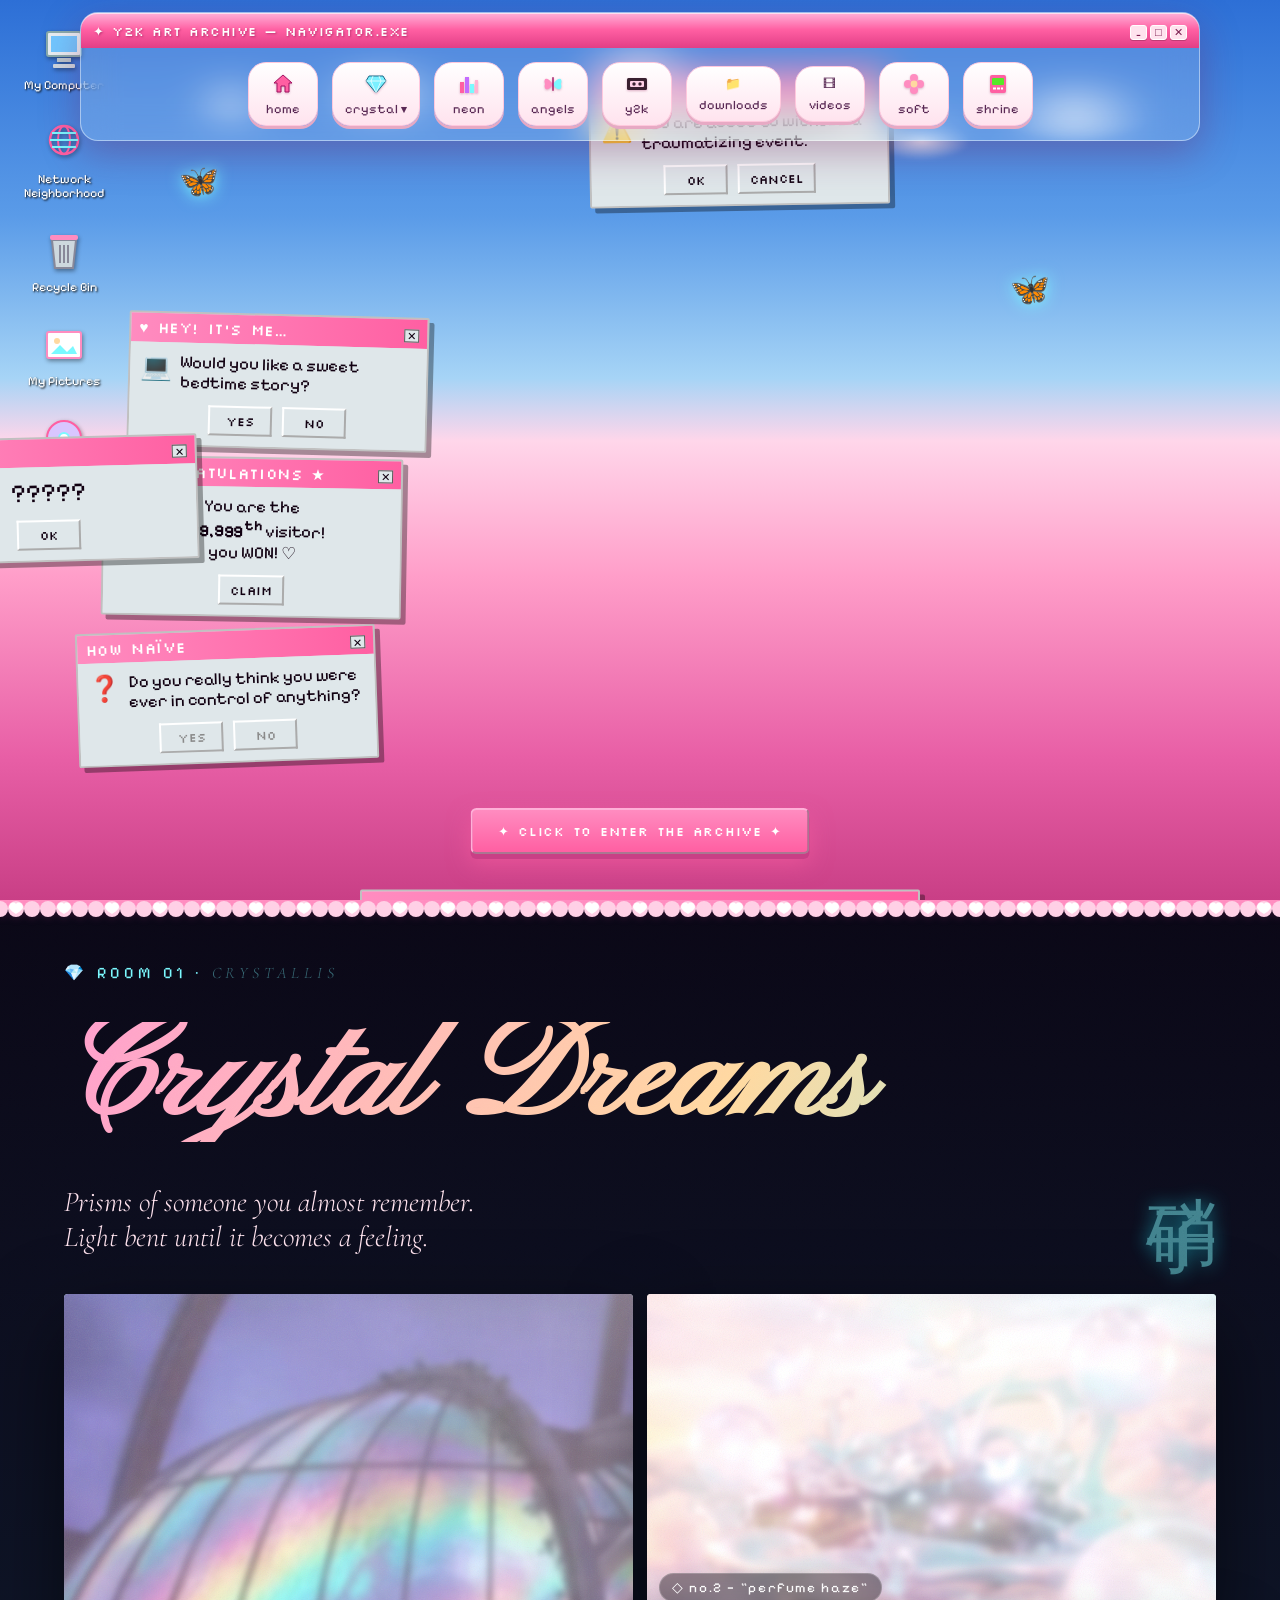
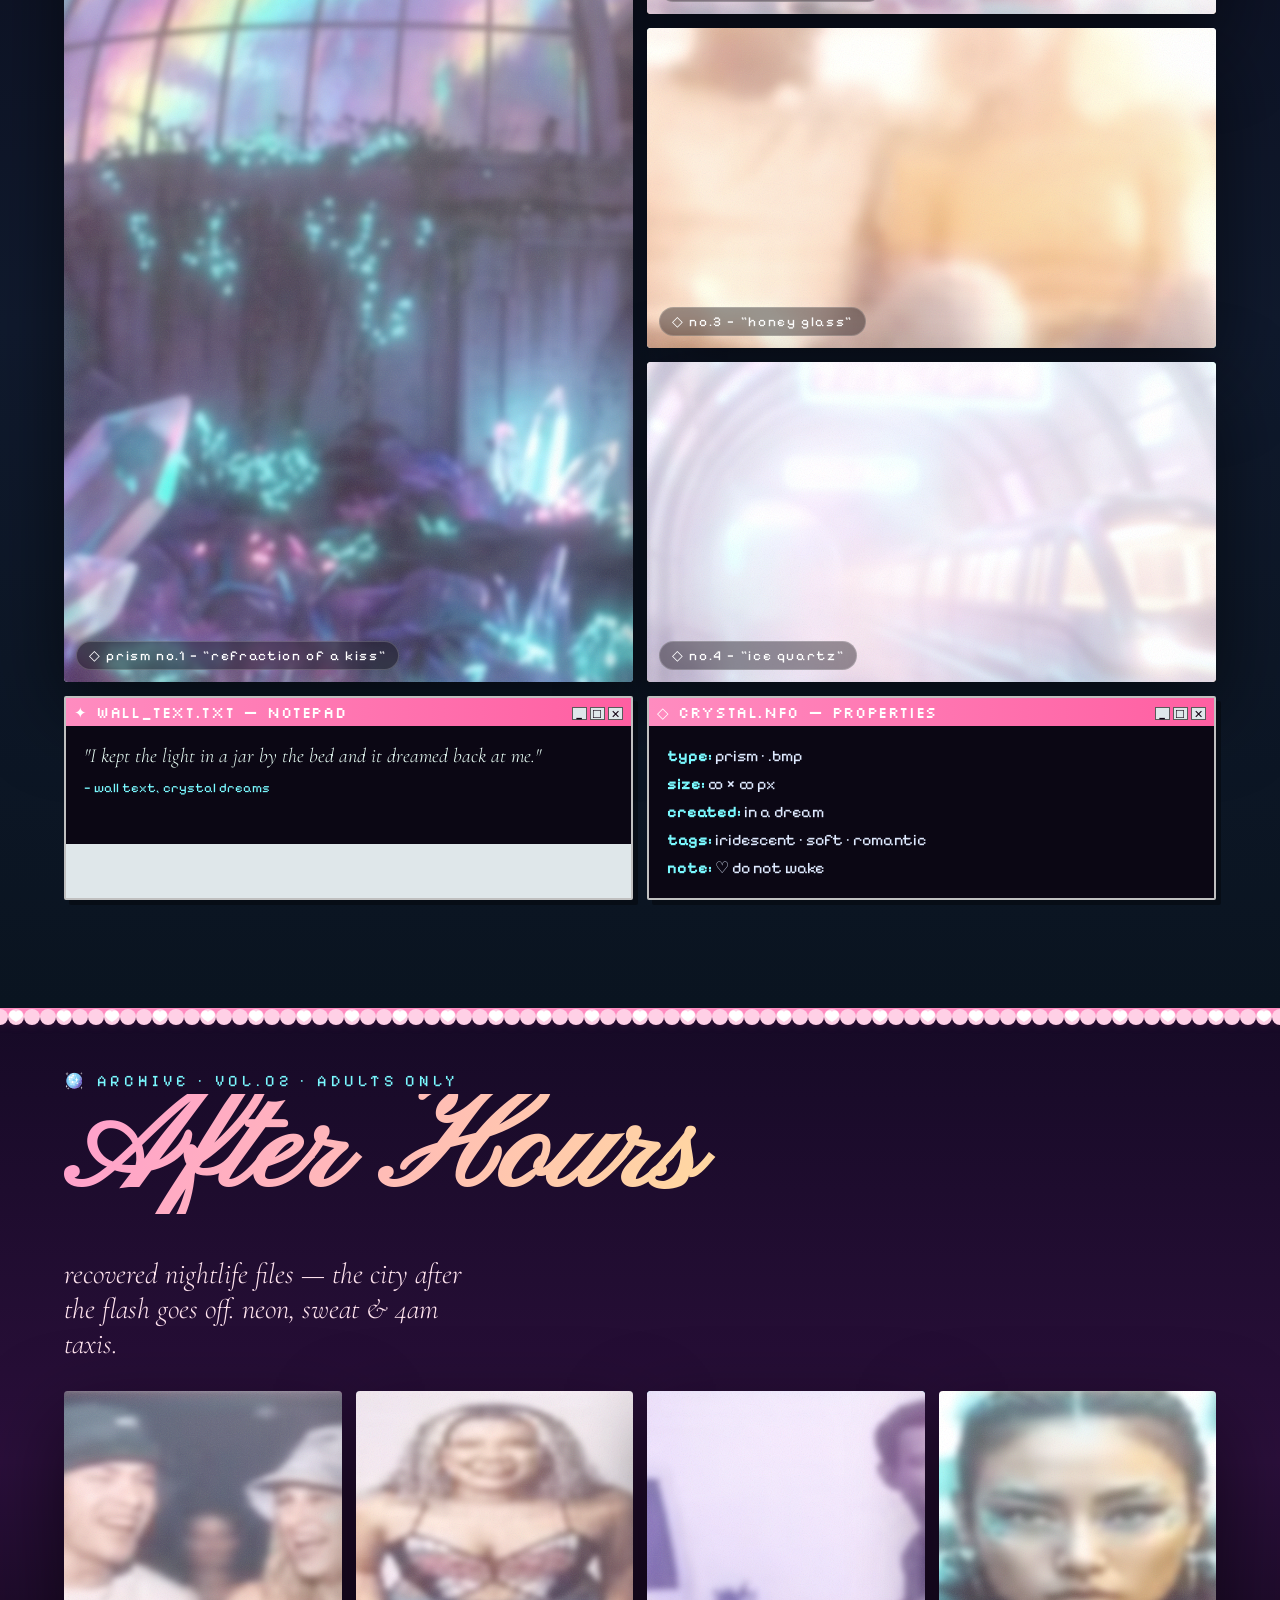
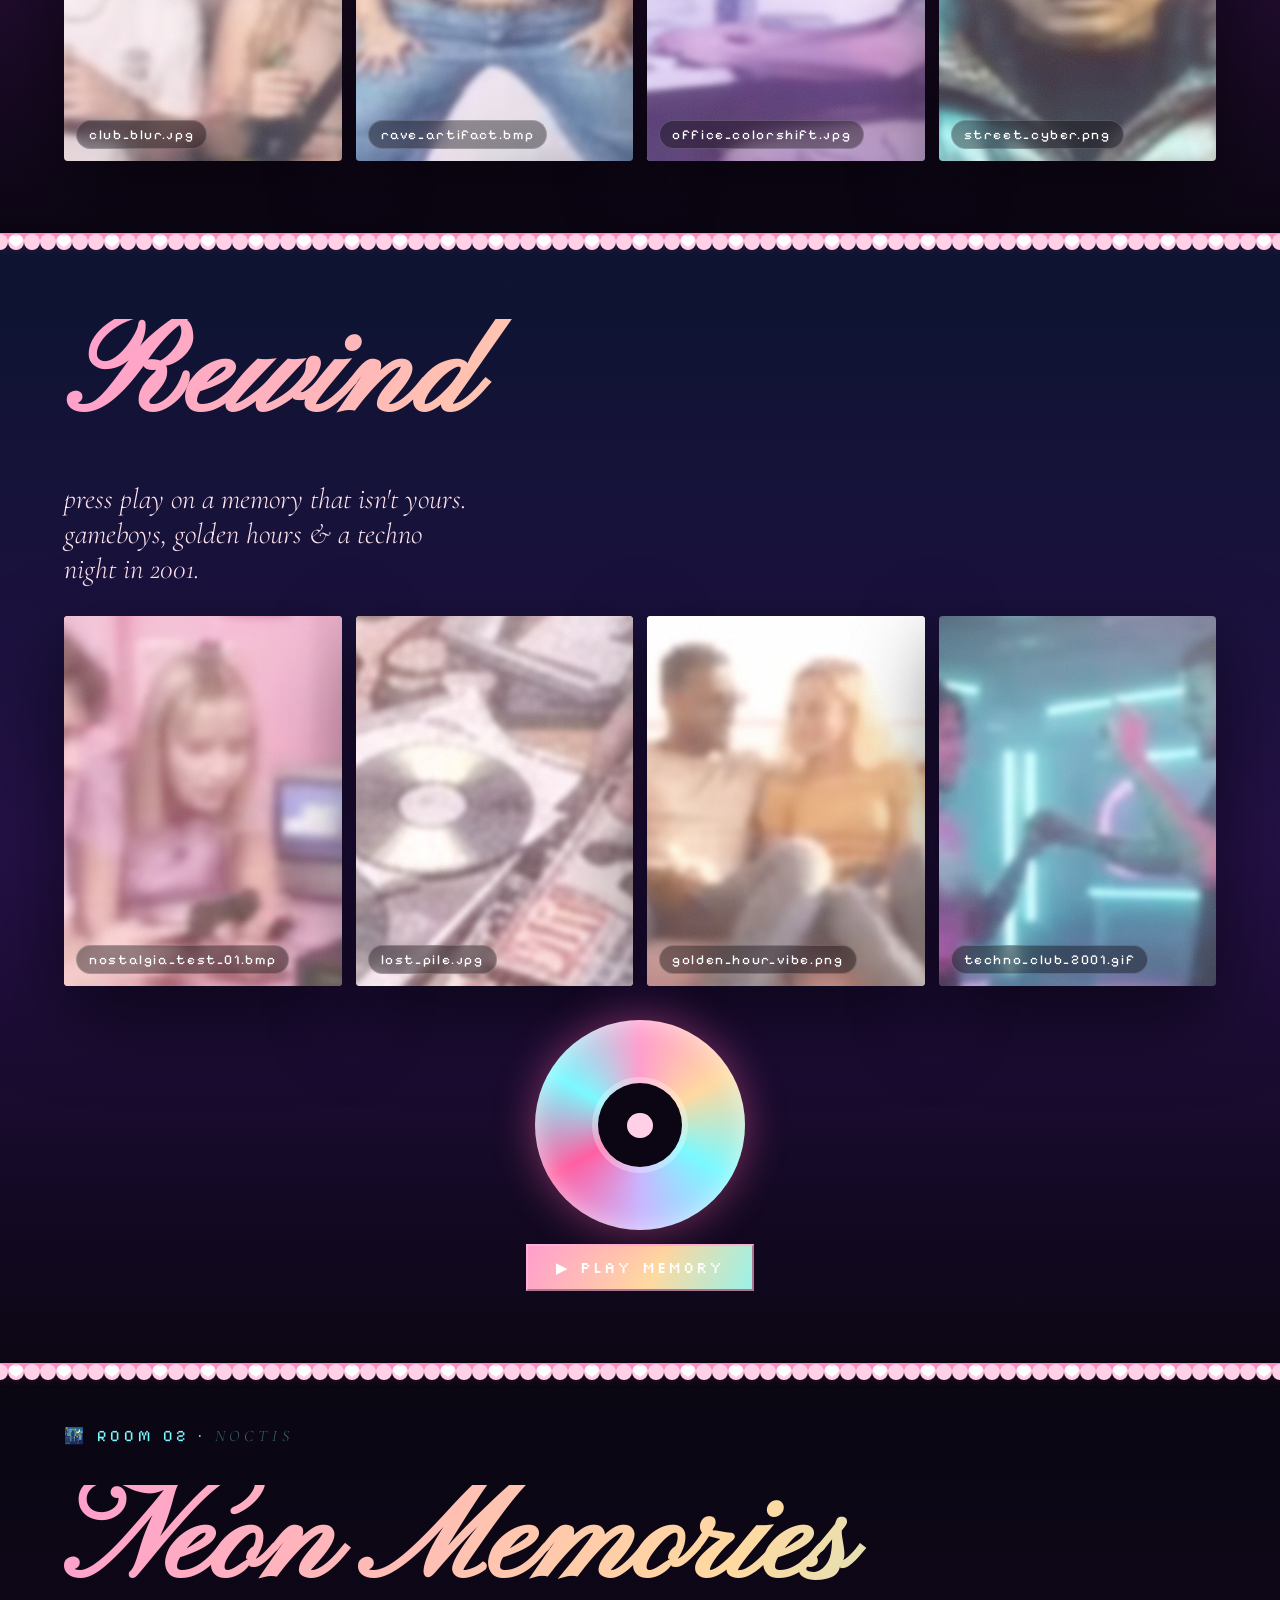
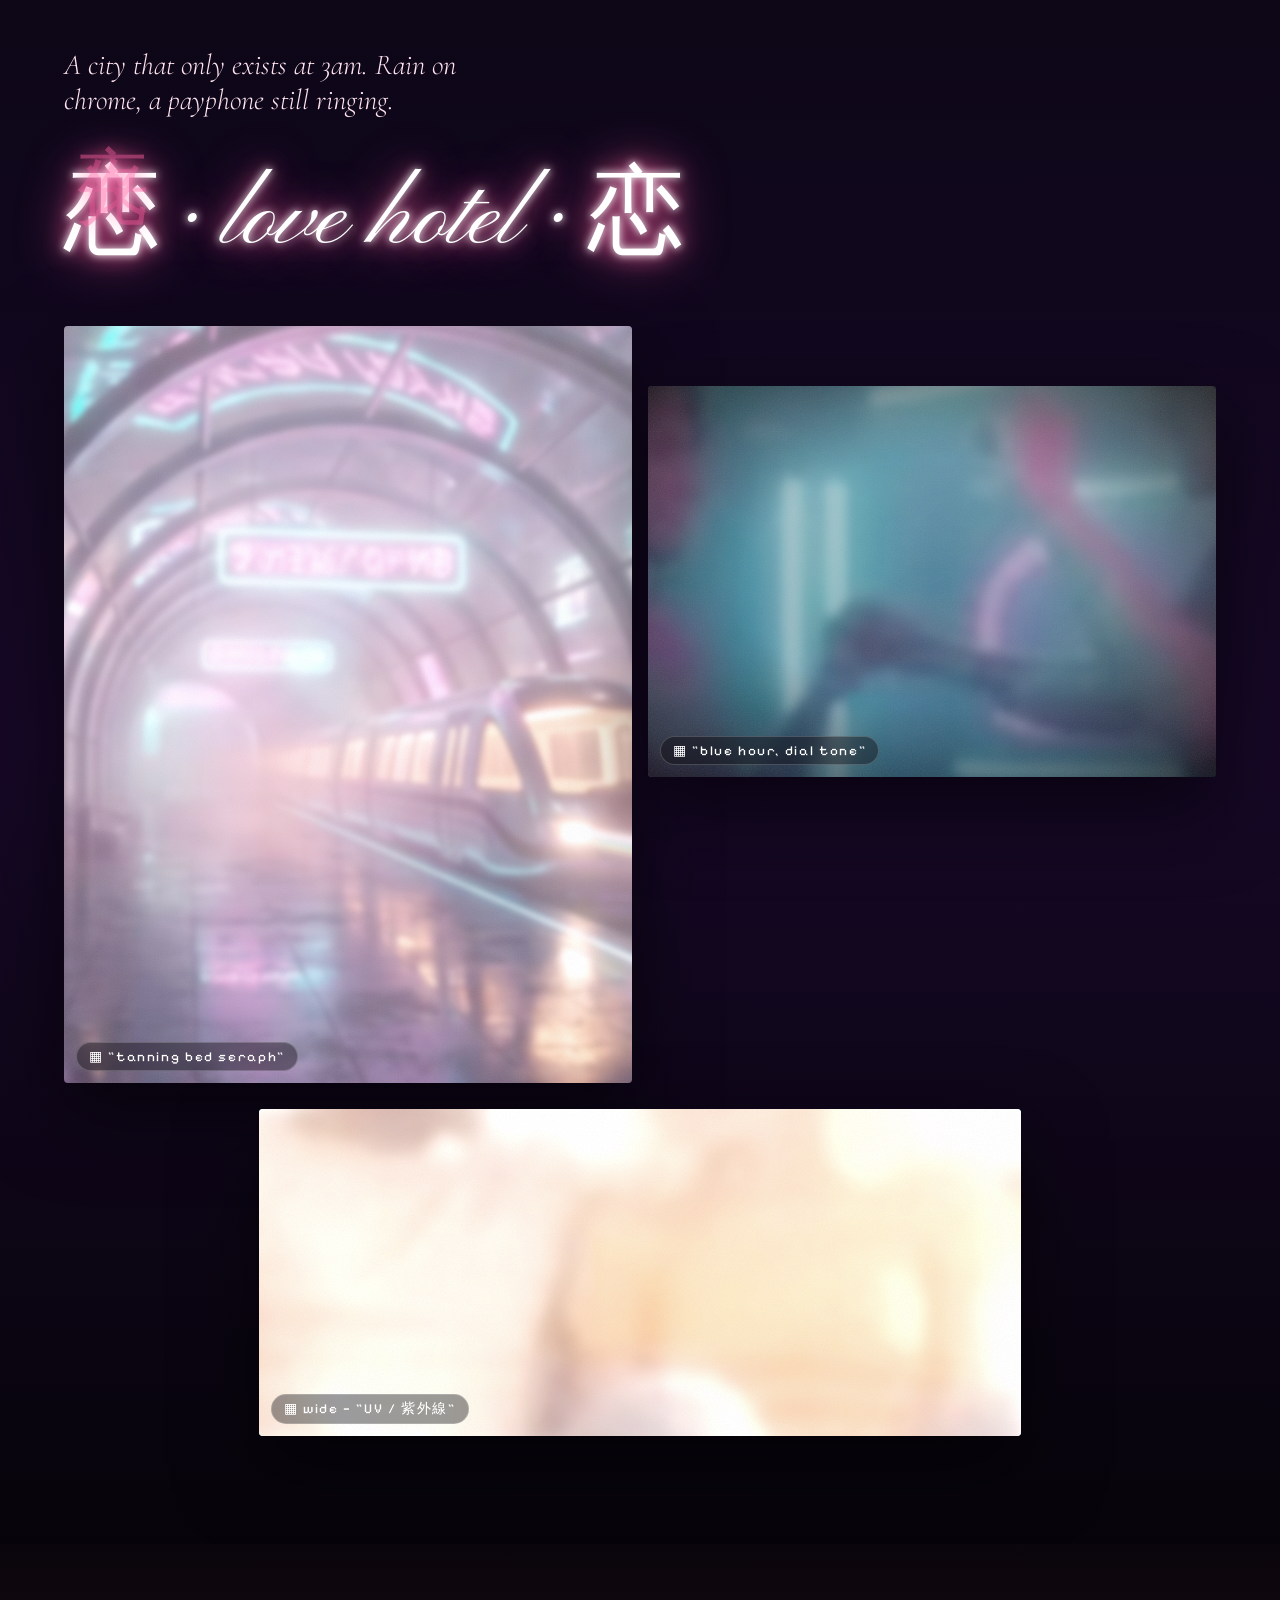
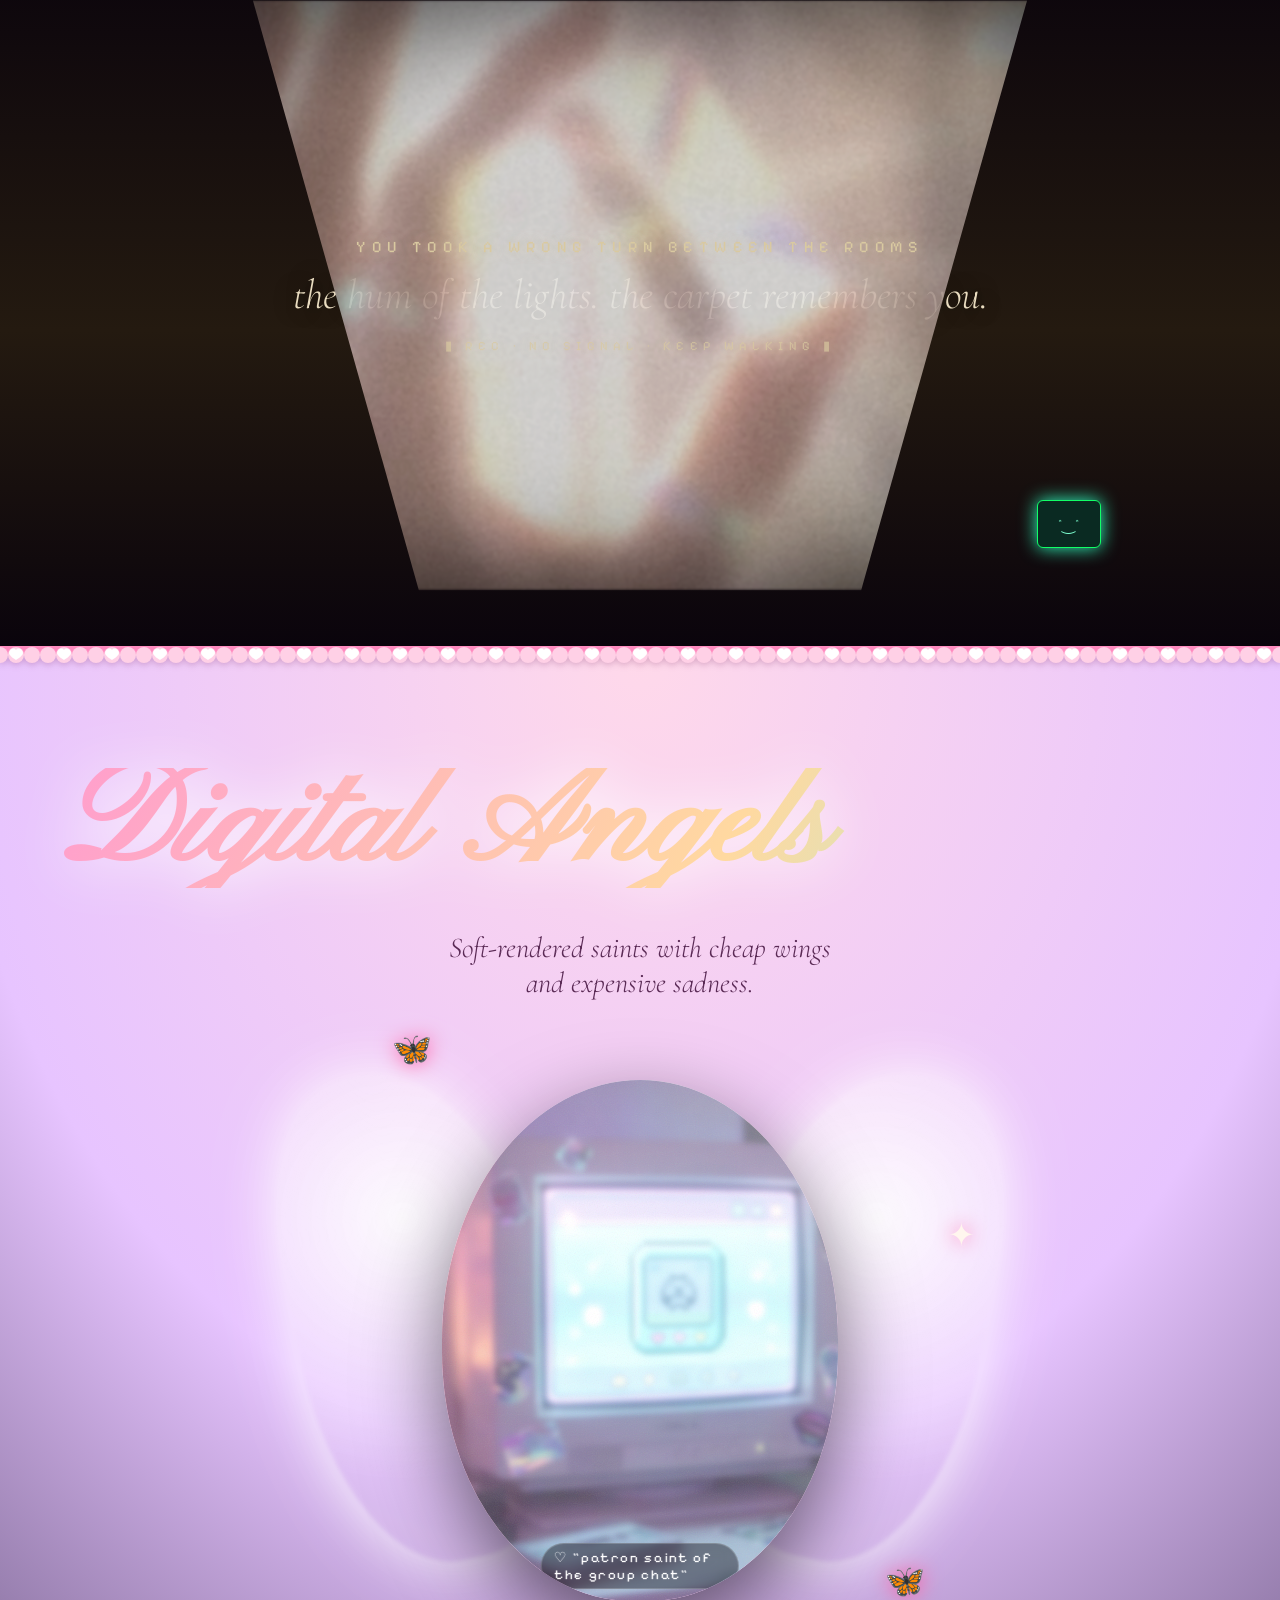
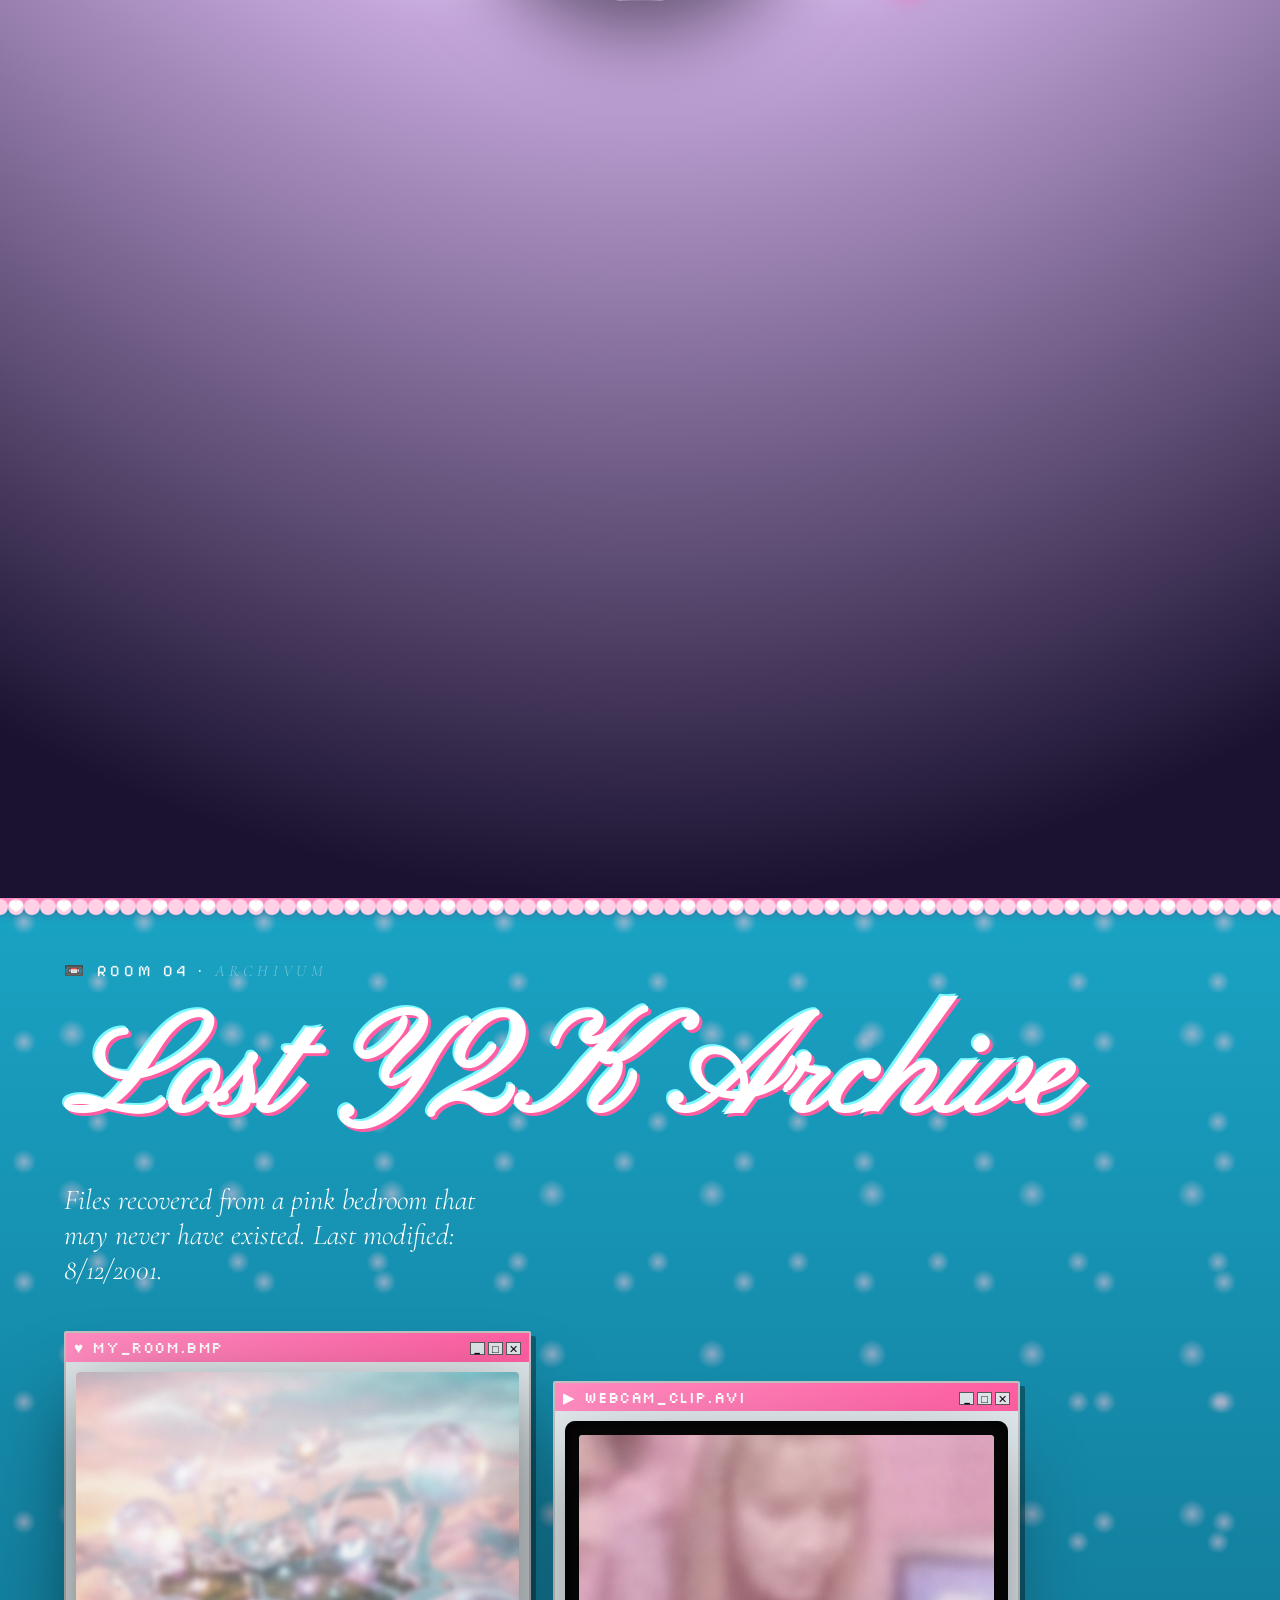
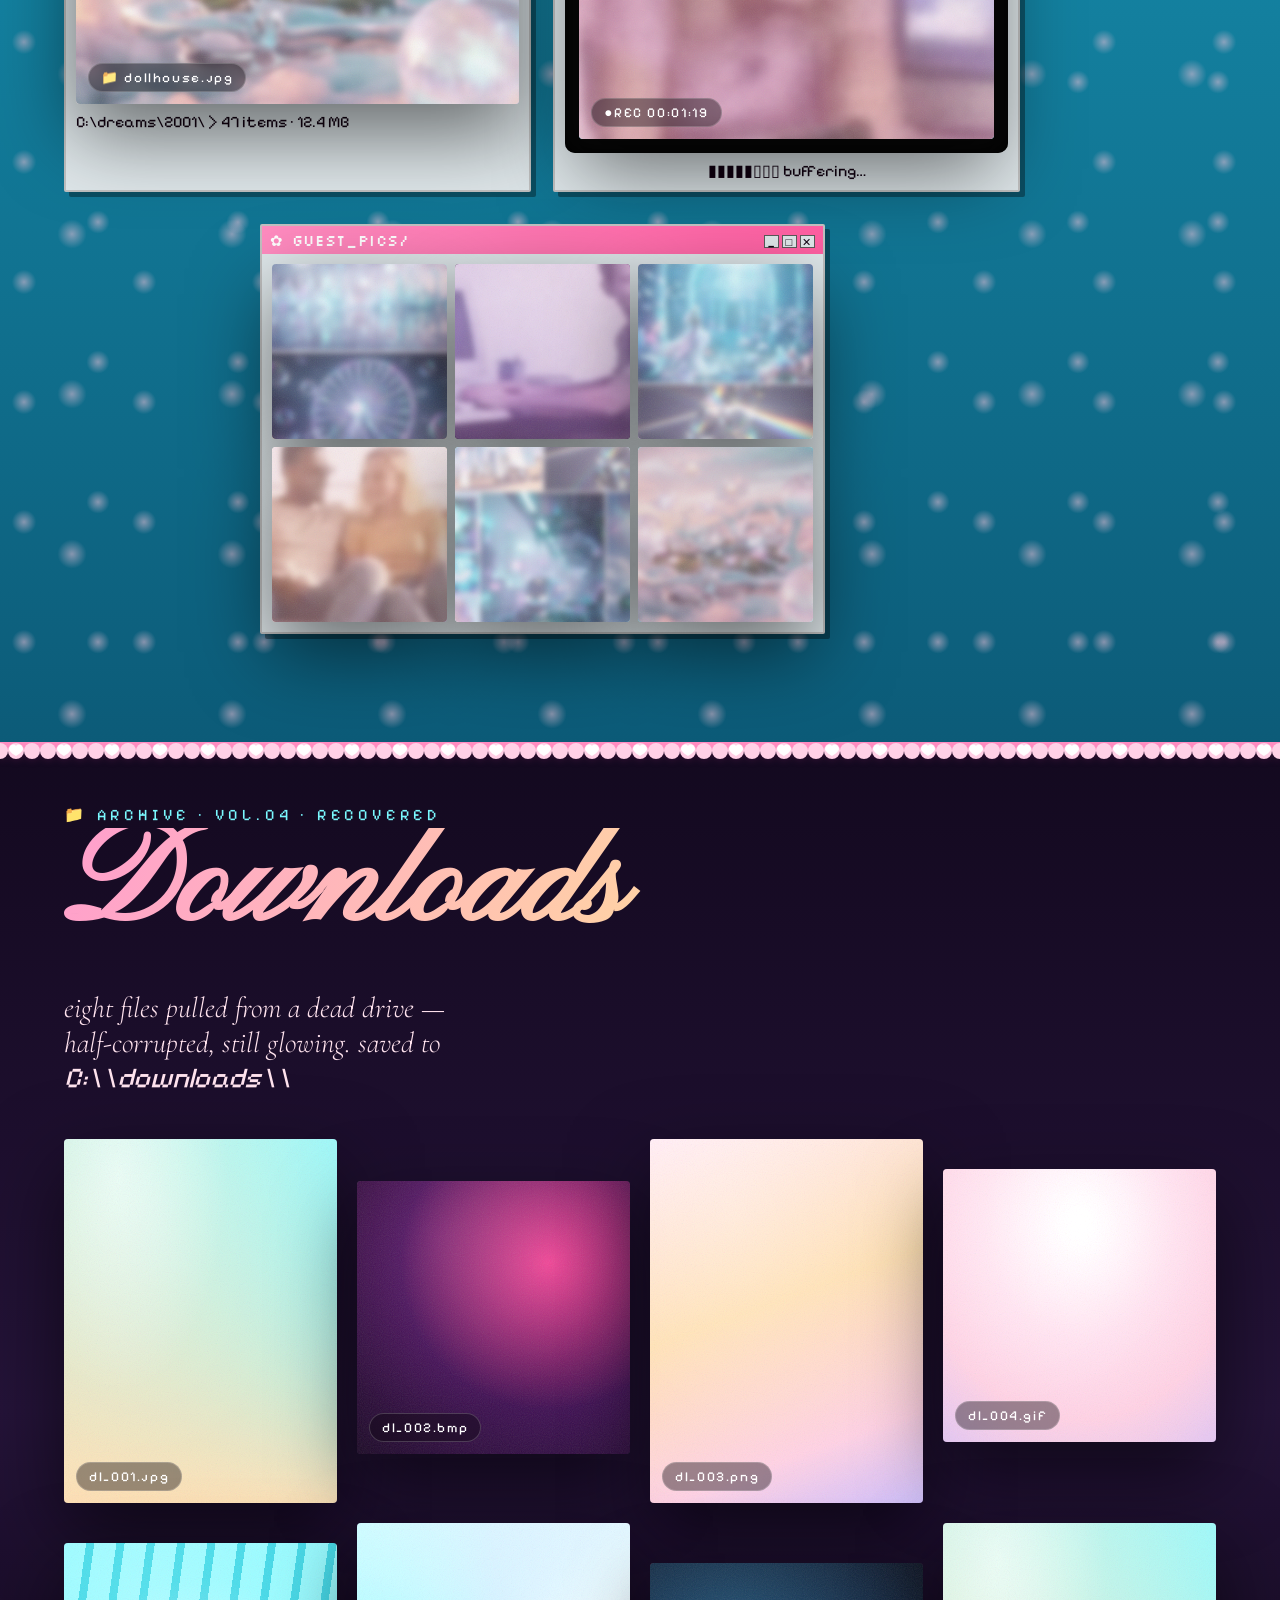
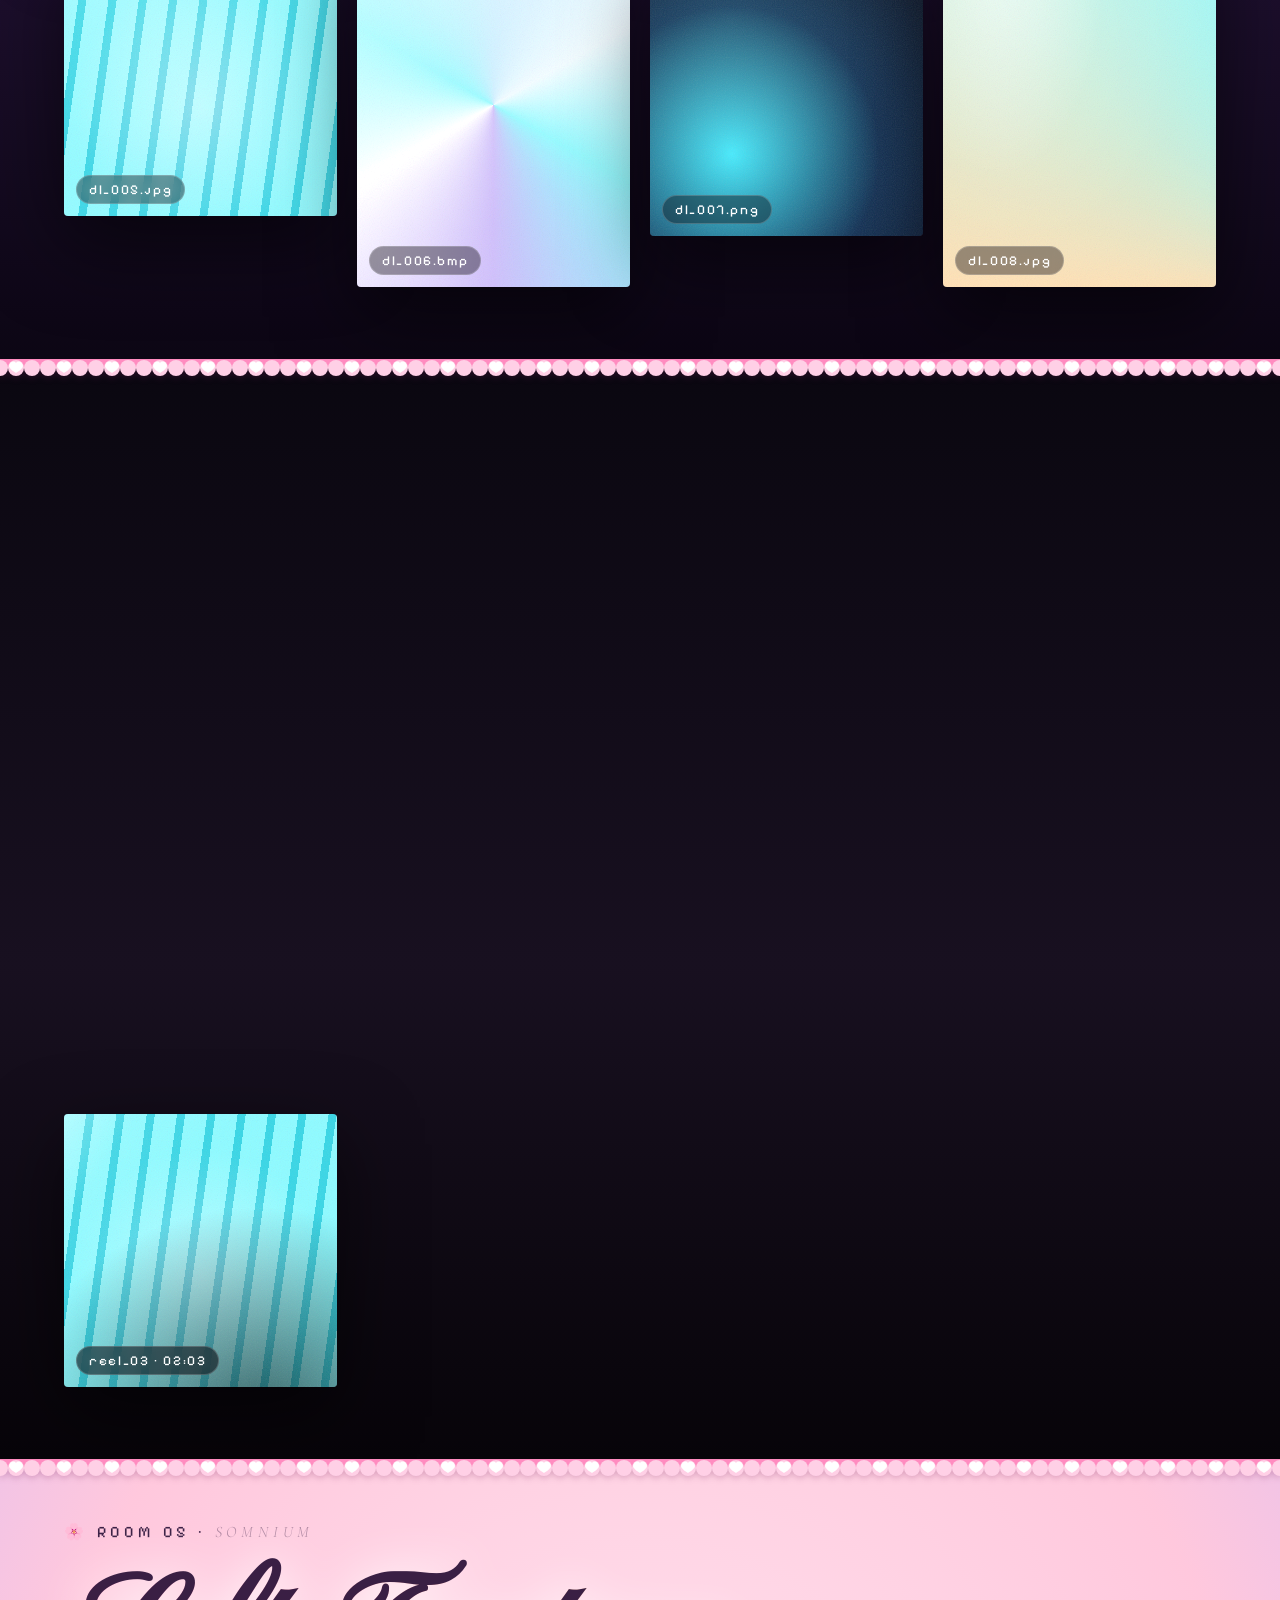
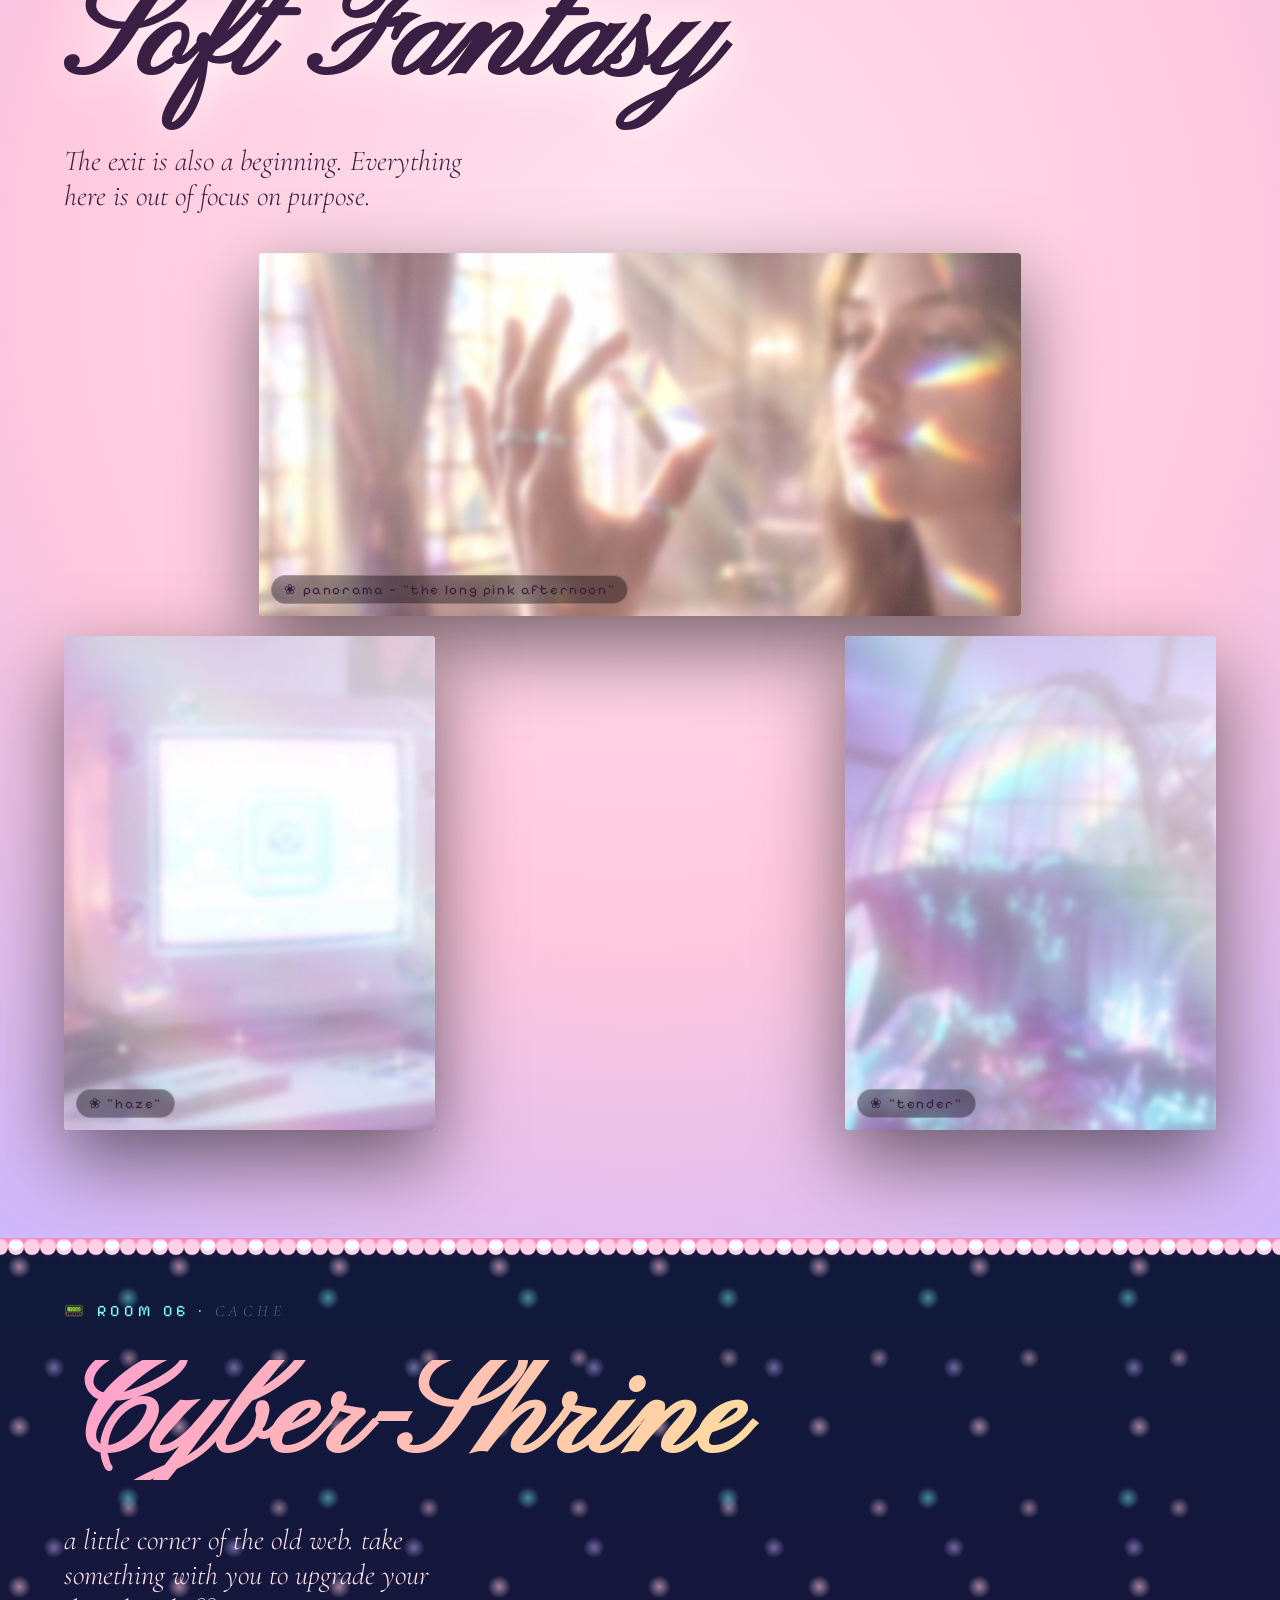
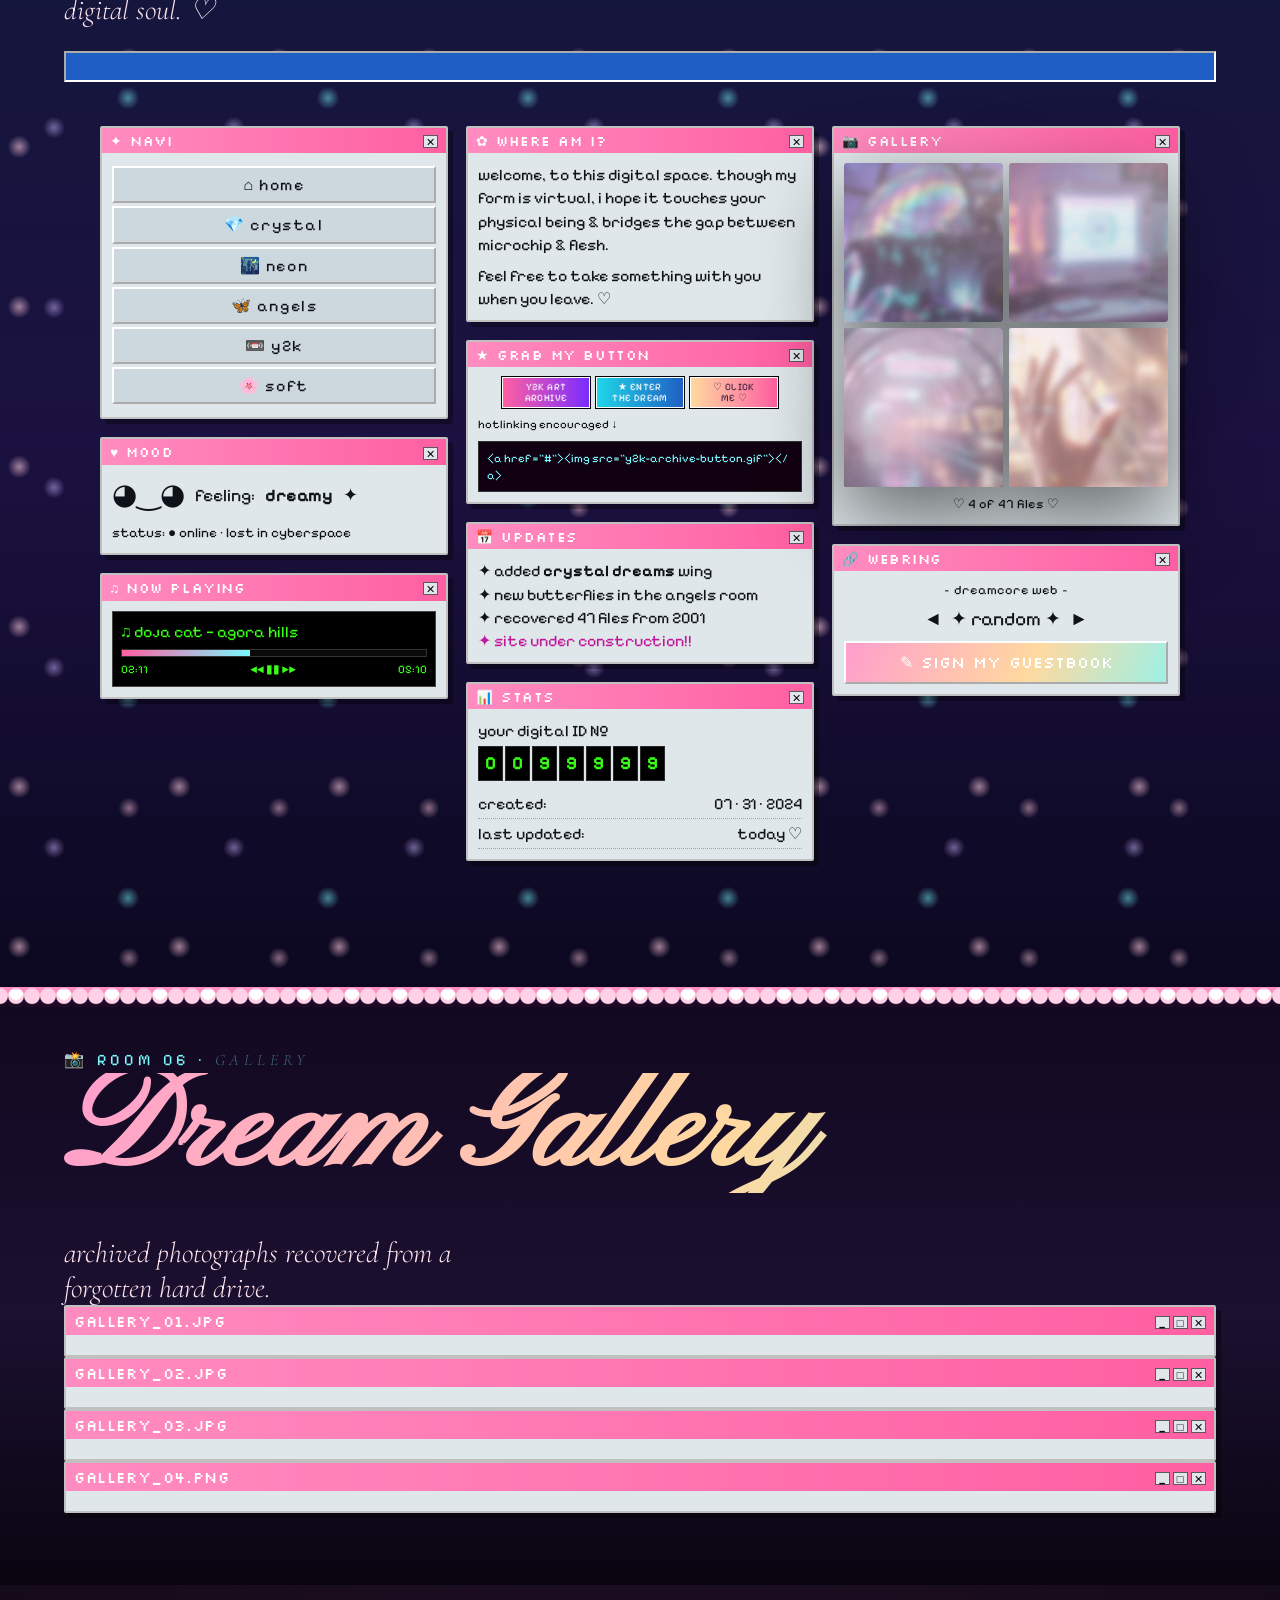
==== index.html @ 4b70bdae "Add files via upload" ====
<!DOCTYPE html>
<html lang="en">
<head>
<meta charset="UTF-8">
<meta name="viewport" content="width=device-width, initial-scale=1.0">
<title>✦ Y2K ART ARCHIVE — a digital fever dream ✦</title>
<meta name="description" content="An experimental digital art gallery. A beautiful internet fever dream in five rooms.">
<link rel="preconnect" href="https://fonts.googleapis.com">
<link href="https://fonts.googleapis.com/css2?family=Pinyon+Script&family=Cormorant+Garamond:ital,wght@0,300;0,500;1,300&family=Pixelify+Sans:wght@400;500;600;700&family=Silkscreen:wght@400;700&display=swap" rel="stylesheet">
<style>
:root{
  --pink:#ffc8dd; --pink-hot:#ff5fa2; --pink-soft:#ffe3ee;
  --cyan:#7af9ff; --cyan-deep:#1fd6e8; --blue:#8ab6ff;
  --lilac:#c9b6ff; --cream:#fff6ee; --gold:#ffd9a0;
  --ink:#1a1020; --void:#070409;
  --serif:'Cormorant Garamond',serif;
  --script:'Pinyon Script',cursive;
  --mono:'Pixelify Sans','Silkscreen',monospace;
  --sans:'Pixelify Sans',sans-serif;
  --pixel:'Silkscreen','Pixelify Sans',monospace;
  --holo:linear-gradient(115deg,#ff9ecd,#ffd9a0,#7af9ff,#c9b6ff,#ff5fa2,#7af9ff);
}
*{margin:0;padding:0;box-sizing:border-box}
html{scroll-behavior:smooth}
body{
  background:var(--void); color:var(--cream);
  font-family:var(--sans); font-weight:300;
  overflow-x:hidden;
  cursor:url("data:image/svg+xml,%3Csvg xmlns='http://www.w3.org/2000/svg' width='32' height='32'%3E%3Cpath d='M6 3 L6 24 L11.5 18.5 L15 26.5 L18.2 25 L14.6 17 L22 17 Z' fill='white' stroke='black' stroke-width='1.7' stroke-linejoin='round'/%3E%3C/svg%3E") 6 3, auto;
  -webkit-font-smoothing:antialiased;
}
@media(pointer:coarse){ #pixie{display:none} }
a{color:inherit;text-decoration:none}
::selection{background:var(--pink-hot);color:#fff}

/* ============ GLOBAL FX OVERLAYS ============ */
.grain{position:fixed;inset:-50%;z-index:9000;pointer-events:none;opacity:.06;
  background-image:url("data:image/svg+xml,%3Csvg xmlns='http://www.w3.org/2000/svg' width='200' height='200'%3E%3Cfilter id='n'%3E%3CfeTurbulence type='fractalNoise' baseFrequency='.85' numOctaves='3'/%3E%3C/filter%3E%3Crect width='100%25' height='100%25' filter='url(%23n)'/%3E%3C/svg%3E");
  animation:grainShift .4s steps(2) infinite;mix-blend-mode:overlay}
@keyframes grainShift{0%{transform:translate(0,0)}25%{transform:translate(-3%,2%)}50%{transform:translate(2%,-3%)}75%{transform:translate(-2%,-2%)}100%{transform:translate(3%,3%)}}
.scanlines{position:fixed;inset:0;z-index:9001;pointer-events:none;opacity:.35;
  background:repeating-linear-gradient(to bottom,transparent 0 2px,rgba(0,0,0,.22) 2px 3px);mix-blend-mode:multiply}
.vignette{position:fixed;inset:0;z-index:8999;pointer-events:none;
  box-shadow:inset 0 0 220px 60px rgba(7,4,9,.85)}

/* ============ PIXEL COMPANION + SPARK TRAIL ============ */
#pixie{position:fixed;top:0;left:0;width:18px;height:18px;z-index:9999;pointer-events:none;
  transform:translate(-50%,-50%);image-rendering:pixelated;
  background-image:url("data:image/svg+xml,%3Csvg xmlns='http://www.w3.org/2000/svg' width='9' height='9' shape-rendering='crispEdges'%3E%3Crect x='4' y='0' width='1' height='9' fill='%23fff'/%3E%3Crect x='0' y='4' width='9' height='1' fill='%23fff'/%3E%3Crect x='4' y='1' width='1' height='7' fill='%23ff5fa2'/%3E%3Crect x='1' y='4' width='7' height='1' fill='%237af9ff'/%3E%3Crect x='4' y='4' width='1' height='1' fill='%23fff'/%3E%3C/svg%3E");
  background-size:contain;background-repeat:no-repeat;filter:drop-shadow(0 0 5px var(--pink-hot));
  animation:pixTwinkle .9s steps(2) infinite}
@keyframes pixTwinkle{0%{transform:translate(-50%,-50%) scale(1) rotate(0)}50%{transform:translate(-50%,-50%) scale(.55) rotate(45deg)}100%{transform:translate(-50%,-50%) scale(1) rotate(90deg)}}
.spark{position:fixed;z-index:9998;pointer-events:none;width:4px;height:4px;image-rendering:pixelated;
  transform:translate(-50%,-50%);animation:sparkFade .7s steps(5) forwards}
@keyframes sparkFade{0%{opacity:1;transform:translate(-50%,-50%) scale(1)}100%{opacity:0;transform:translate(-50%,40px) scale(.4)}}

/* ============ INTRO / TITLE CARD ============ */
#intro{position:fixed;inset:0;z-index:10000;overflow:hidden;
  background:linear-gradient(180deg,#2d6fd6 0%,#5a9be8 24%,#a6d4f6 42%,#ffd6ea 49%,#ff9ec9 64%,#e85fa6 84%,#c93f86 100%);
  transition:opacity 1s ease,visibility 1s}
#intro::before{content:'';position:absolute;inset:0 0 48% 0;pointer-events:none;opacity:.9;
  background:radial-gradient(60px 26px at 18% 22%,#fff,transparent 70%),radial-gradient(90px 34px at 30% 20%,#fff,transparent 72%),
  radial-gradient(70px 28px at 72% 30%,#fff,transparent 70%),radial-gradient(110px 40px at 84% 24%,#fff,transparent 72%),
  radial-gradient(80px 30px at 50% 14%,#fff,transparent 70%);filter:blur(2px)}
#intro.gone{opacity:0;visibility:hidden}
.card-frame{position:relative;padding:clamp(30px,6vw,80px) clamp(34px,9vw,140px);text-align:center;
  border:1px double rgba(255,217,160,.4);box-shadow:0 0 60px rgba(255,95,162,.15),inset 0 0 50px rgba(122,249,255,.06)}
.card-frame::before,.card-frame::after{content:'❧';position:absolute;font-size:1.5rem;color:var(--gold);opacity:.7}
.card-frame::before{top:10px;left:14px}.card-frame::after{bottom:6px;right:14px;transform:rotate(180deg)}
.card-kicker{font-family:var(--mono);font-size:1rem;letter-spacing:.5em;color:var(--cyan);text-transform:uppercase;margin-bottom:10px}
.card-title{font-family:var(--script);font-size:clamp(4.5rem,17vw,12rem);line-height:.8;
  background:var(--holo);background-size:300% 300%;-webkit-background-clip:text;background-clip:text;color:transparent;
  filter:drop-shadow(0 0 24px rgba(255,95,162,.4));animation:holoMove 8s ease infinite}
.card-sub{font-family:var(--serif);font-style:italic;font-size:clamp(1rem,2.4vw,1.5rem);color:var(--pink-soft);margin-top:6px;opacity:.85}
.enter{margin-top:44px;font-family:var(--pixel);font-size:1.05rem;letter-spacing:.22em;text-transform:uppercase;
  padding:14px 40px;border:1px solid var(--pink-hot);border-radius:40px;color:var(--pink-soft);cursor:inherit;
  background:rgba(255,95,162,.06);transition:.4s;animation:pulse 2.4s ease infinite}
.enter:hover{background:var(--pink-hot);color:#fff;letter-spacing:.45em;box-shadow:0 0 40px rgba(255,95,162,.6)}
@keyframes pulse{0%,100%{box-shadow:0 0 0 rgba(255,95,162,.5)}50%{box-shadow:0 0 34px rgba(255,95,162,.45)}}
@keyframes holoMove{0%{background-position:0% 50%}50%{background-position:100% 50%}100%{background-position:0% 50%}}
.intro-flicker{animation:flick 5s steps(1) infinite}
@keyframes flick{0%,97%,100%{opacity:1}98%{opacity:.4}99%{opacity:.85}}

/* ===== XP DESKTOP LANDING ===== */
.xp-icons{position:absolute;top:24px;left:22px;display:flex;flex-direction:column;gap:26px;z-index:2}
.xp-ico{width:84px;text-align:center;font-family:var(--sans);font-size:.78rem;color:#fff;text-shadow:1px 1px 2px #000;cursor:inherit}
.xp-ico .pic{font-size:2.4rem;line-height:1;filter:drop-shadow(1px 1px 1px rgba(0,0,0,.5))}
.xp-ico:hover{background:rgba(49,106,197,.45);outline:1px dotted rgba(255,255,255,.6)}

.popup{position:absolute;z-index:5;min-width:230px;max-width:300px}
.popup .win-body{display:flex;flex-direction:column;gap:10px;font-family:var(--mono);font-size:1.05rem;color:#101;background:#dfe7ea}
.popup .row{display:flex;gap:8px;align-items:flex-start}
.popup .ico{font-size:1.6rem}
.popup .btns2{display:flex;gap:10px;justify-content:center;margin-top:2px}
.popup .b{font-family:var(--pixel);font-size:.78rem;min-width:64px;padding:5px 10px;background:#dfe7ea;color:#101;
  border:2px outset #fff;cursor:inherit}
.popup .b:active{border-style:inset}
.popup .b[disabled]{color:#8a8a8a}
.popup .winx{cursor:inherit}

/* central welcome window */
.welcome{position:absolute;z-index:7;left:50%;top:38%;transform:translate(-50%,-50%);width:min(560px,90vw)}
.welcome .win-body{background:#0b0713;padding:30px 26px 34px;text-align:center}
.welcome .card-kicker{margin-bottom:6px}
.welcome .card-title{font-size:clamp(3rem,12vw,7rem)}
.welcome .card-sub{margin:4px 0 0}

/* taskbar + start */
.taskbar{position:absolute;left:0;right:0;bottom:0;height:44px;z-index:20;display:flex;align-items:center;gap:8px;
  padding:0 8px;background:linear-gradient(180deg,#3f8df0,#2a6fd0 8%,#1f5fc4 90%,#1a52ac);
  border-top:1px solid #6fb0ff;box-shadow:0 -2px 6px rgba(0,0,0,.3)}
.startbtn{display:flex;align-items:center;gap:8px;font-family:var(--sans);font-style:italic;font-weight:500;font-size:1.1rem;color:#fff;
  padding:6px 20px 6px 12px;border-radius:0 14px 14px 0;cursor:inherit;text-shadow:1px 1px 2px #0a3;
  background:linear-gradient(180deg,#5dbd4a,#3a9a2c 50%,#2f8a22);border:1px solid #2a7a1f;box-shadow:inset 0 1px 0 #9fe08a}
.startbtn:hover{filter:brightness(1.08)}
.task-clock{margin-left:auto;font-family:var(--mono);color:#fff;font-size:1rem;padding:4px 14px;
  background:linear-gradient(180deg,#2f7fe0,#1f5fc4);border:1px solid #6fb0ff;border-radius:3px}
.task-open{font-family:var(--sans);font-size:.85rem;color:#fff;padding:5px 14px;background:rgba(255,255,255,.16);border:1px solid rgba(255,255,255,.25);border-radius:3px}

.startmenu{position:absolute;left:6px;bottom:46px;z-index:25;width:240px;display:none;font-family:var(--sans);
  border:2px outset #fff;box-shadow:4px 4px 12px rgba(0,0,0,.5);overflow:hidden}
.startmenu.open{display:block}
.sm-head{background:linear-gradient(180deg,#3f8df0,#1f5fc4);color:#fff;font-weight:600;padding:12px;writing-mode:horizontal-tb}
.sm-item{display:flex;align-items:center;gap:10px;padding:9px 12px;background:#fff;color:#101;font-size:.95rem;cursor:inherit;border-bottom:1px solid #eee}
.sm-item:hover{background:#1f5fc4;color:#fff}
.sm-item .k{font-size:1.2rem}
.boot-hint{position:absolute;bottom:46px;left:50%;transform:translateX(-50%);z-index:8;cursor:inherit;
  font-family:var(--pixel);font-size:.8rem;letter-spacing:.06em;color:#fff;text-transform:lowercase;
  padding:13px 26px;border-radius:6px;border:2px outset #ffb0d8;background:linear-gradient(180deg,#ff8cc0,#ff5fa2);
  box-shadow:0 5px 0 #c93f86,0 10px 22px rgba(255,95,162,.5);transition:transform .15s,box-shadow .15s;animation:pulse 2.4s ease infinite}
.boot-hint:hover{transform:translateX(-50%) translateY(-2px);box-shadow:0 7px 0 #c93f86,0 14px 28px rgba(255,95,162,.6)}
.boot-hint:active{transform:translateX(-50%) translateY(3px);box-shadow:0 2px 0 #c93f86}
.float-butterfly{position:absolute;z-index:6;font-size:2rem;filter:drop-shadow(0 0 8px #7af9ff);animation:flutter 10s ease-in-out infinite}

/* centered animated ENTER alert */
.enter-alert{position:absolute;left:50%;top:70%;transform:translate(-50%,-50%);z-index:9;width:min(360px,86vw);
  animation:alertPop 2.6s ease-in-out infinite}
.enter-alert .win-body{display:flex;flex-direction:column;align-items:center;gap:14px;text-align:center;padding:20px 18px 22px;background:#dfe7ea}
.enter-alert .row{display:flex;align-items:center;gap:12px;font-family:var(--mono);font-size:1.15rem;color:#101}
.enter-alert .bang{font-size:2rem;animation:pixTwinkle 1.2s steps(2) infinite}
.alert-enter{font-family:var(--pixel);font-size:1.1rem;letter-spacing:.16em;text-transform:uppercase;color:#fff;
  padding:14px 40px;border:2px outset #ffb0d8;cursor:inherit;background:var(--holo);background-size:300%;
  animation:holoMove 5s linear infinite,btnGlow 1.8s ease-in-out infinite}
.alert-enter:active{border-style:inset}
@keyframes alertPop{0%,100%{transform:translate(-50%,-50%) scale(1)}50%{transform:translate(-50%,calc(-50% - 10px)) scale(1.04)}}
@keyframes btnGlow{0%,100%{box-shadow:0 0 0 rgba(255,95,162,.5)}50%{box-shadow:0 0 28px rgba(255,95,162,.85)}}
@media(max-width:640px){.welcome{width:92vw}.popup{display:none}.popup.keep{display:block;position:static;margin:0 auto}}

/* ===== CYBER-SHRINE (neocities widget collage) ===== */
#shrine{background:
  radial-gradient(circle at 12% 18%,rgba(255,200,221,.6),transparent 6%),
  radial-gradient(circle at 64% 30%,rgba(122,249,255,.5),transparent 6%),
  radial-gradient(circle at 30% 72%,rgba(201,182,255,.5),transparent 6%),
  radial-gradient(circle at 86% 80%,rgba(255,200,221,.5),transparent 6%),
  linear-gradient(180deg,#101a3a,#1b1140 60%,#0c0820);background-size:160px 160px,200px 200px,180px 180px,150px 150px,cover}
.shrine-grid{columns:3;column-gap:18px;max-width:1080px;margin:44px auto 0}
@media(max-width:900px){.shrine-grid{columns:2}}
@media(max-width:600px){.shrine-grid{columns:1}}
.widget{break-inside:avoid;margin-bottom:18px;display:inline-block;width:100%}
.widget .win-bar{font-size:.85rem}
.widget .win-bar .x{cursor:inherit}
.widget .win-body{font-family:var(--mono);font-size:1rem;color:#10121a;line-height:1.45}
.navi-list a{display:block;padding:5px 8px;margin:3px 0;background:#cdd8de;border:2px outset #fff;color:#10121a;text-align:center;letter-spacing:.1em}
.navi-list a:hover{background:#1f5fc4;color:#fff}
.mood{display:flex;align-items:center;gap:10px;font-size:1.1rem}
.mood .face{font-size:1.8rem;animation:pixTwinkle 1.6s steps(2) infinite}
.miniplayer{background:#000;color:#39ff14;padding:8px;border:1px solid #444}
.miniplayer .bar{height:8px;background:#0a0a0a;border:1px solid #333;margin-top:6px;overflow:hidden}
.miniplayer .bar i{display:block;height:100%;width:42%;background:linear-gradient(90deg,#ff5fa2,#7af9ff);animation:loadbar 9s linear infinite}
@keyframes loadbar{0%{width:5%}100%{width:100%}}
.btn88wrap{display:flex;flex-wrap:wrap;gap:6px;justify-content:center}
.btn88{width:88px;height:31px;display:flex;align-items:center;justify-content:center;text-align:center;
  font-family:var(--mono);font-size:.62rem;line-height:1.05;color:#fff;border:1px solid #fff;outline:1px solid #000;text-transform:uppercase;letter-spacing:.04em}
.btn88.a{background:linear-gradient(90deg,#ff5fa2,#7a2cff)}
.btn88.b{background:linear-gradient(90deg,#1fd6e8,#1f5fc4)}
.btn88.c{background:linear-gradient(90deg,#ffd9a0,#ff5fa2);color:#3a1f44}
.codebox{margin-top:8px;background:#101;color:#7af9ff;padding:8px;font-size:.72rem;border:1px solid #333;word-break:break-all;max-height:74px;overflow:auto}
.counter{display:inline-flex;gap:2px;margin-top:4px}
.counter b{font-family:var(--mono);background:#000;color:#39ff14;padding:3px 6px;border:1px solid #2a2a2a;font-size:1.15rem}
.statrow{display:flex;justify-content:space-between;border-bottom:1px dotted #9aa;padding:3px 0}
.webring{display:flex;align-items:center;justify-content:center;gap:12px;font-size:1.2rem}
.webring a:hover{color:#ff2e8b}
.marq{overflow:hidden;white-space:nowrap;background:#1f5fc4;color:#fff;border:2px inset #fff;padding:4px 0}
.marq span{display:inline-block;padding-left:100%;animation:scrollx 16s linear infinite}
@keyframes scrollx{to{transform:translateX(-100%)}}
.blink{animation:blnk 1.1s steps(1) infinite}@keyframes blnk{50%{opacity:0}}
.gb-btn{display:block;text-align:center;margin-top:8px;padding:8px;color:#fff;font-family:var(--pixel);
  background:var(--holo);background-size:300%;animation:holoMove 5s linear infinite;border:2px outset #fff}

/* ===== COMPACT ROOMS + MINI GRID (space-efficient) ===== */
.compact{min-height:auto;padding-block:clamp(56px,8vh,96px)}
.mini-grid{display:grid;grid-template-columns:repeat(4,1fr);gap:14px;margin-top:30px}
.mini-grid .art{aspect-ratio:3/4;border-radius:4px}
.mini-grid .cap{font-size:.66rem}
@media(max-width:820px){.mini-grid{grid-template-columns:repeat(2,1fr)}}

/* ===== NAV DROPDOWN (diamond) ===== */
.nav-drop{position:relative;display:flex}
.drop-toggle{cursor:inherit}
.dropdown{position:absolute;top:calc(100% + 10px);left:0;min-width:204px;display:flex;flex-direction:column;gap:5px;padding:9px;z-index:30;transform-origin:top;
  opacity:0;visibility:hidden;transform:translateY(-8px) scale(.97);transition:opacity .25s ease,transform .25s ease,visibility .25s;
  background:rgba(255,236,245,.97);backdrop-filter:blur(16px);border:1px solid #ffc8dd;border-radius:16px;box-shadow:0 14px 34px rgba(120,30,90,.34)}
.nav-drop:hover .dropdown,.nav-drop.open .dropdown{opacity:1;visibility:visible;transform:none}
.dropdown a{display:flex;align-items:center;gap:9px;padding:10px 13px;border-radius:11px;color:#5a2a55;font-family:var(--mono);font-size:1rem;white-space:nowrap;
  background:transparent;border:0;box-shadow:none;text-transform:lowercase;transition:.2s}
.dropdown a::after{display:none}
.dropdown a:hover{transform:translateX(3px);color:#fff;background:var(--holo);background-size:300%;animation:holoMove 4s linear infinite}

/* ===== INTERACTIVE SPINNING CD ===== */
.cd-player{display:flex;flex-direction:column;align-items:center;gap:14px;margin-top:34px}
.cd-disc{width:clamp(140px,24vw,210px);aspect-ratio:1;border-radius:50%;cursor:inherit;position:relative;
  background:conic-gradient(from 0deg,#ff9ecd,#ffd9a0,#7af9ff,#c9b6ff,#ff5fa2,#7af9ff,#ff9ecd);
  box-shadow:0 0 42px rgba(255,95,162,.45),inset 0 0 26px rgba(255,255,255,.55);
  animation:spin 2.2s linear infinite;animation-play-state:paused;transition:transform .3s}
.cd-disc:hover{transform:scale(1.04)}
.cd-disc.playing{animation-play-state:running}
.cd-disc::before{content:'';position:absolute;inset:30%;border-radius:50%;background:#0c0614;box-shadow:0 0 0 6px rgba(255,255,255,.3)}
.cd-disc::after{content:'';position:absolute;inset:44%;border-radius:50%;background:#ffd0e6}
@keyframes spin{to{transform:rotate(360deg)}}
.cd-btn{font-family:var(--pixel);font-size:.92rem;letter-spacing:.14em;text-transform:uppercase;color:#fff;padding:12px 28px;
  border:2px outset #ffb0d8;cursor:inherit;background:var(--holo);background-size:300%;animation:holoMove 5s linear infinite}

/* ===== LIQUIFIED CRT MONITOR (angels) ===== */
.crt-mon{width:min(560px,92vw);margin:38px auto 0;padding:20px;border-radius:20px;position:relative;
  background:linear-gradient(180deg,#d6d1c6,#afa99c);box-shadow:0 24px 60px rgba(0,0,0,.45),inset 0 2px 0 rgba(255,255,255,.7),inset 0 -3px 6px rgba(0,0,0,.22)}
.crt-screen{position:relative;aspect-ratio:4/3;border-radius:16px;overflow:hidden;
  background:radial-gradient(130% 130% at 50% 30%,#43534c,#0e1c19 82%);
  box-shadow:inset 0 0 50px rgba(0,0,0,.8),inset 0 0 0 2px rgba(0,0,0,.3);animation:crtBreath 6s ease-in-out infinite}
@keyframes crtBreath{0%,100%{transform:perspective(800px) rotateX(0deg) scale(1)}50%{transform:perspective(800px) rotateX(1.4deg) scale(1.008)}}
.crt-screen::before{content:'';position:absolute;inset:0;z-index:4;pointer-events:none;background:repeating-linear-gradient(transparent 0 2px,rgba(0,0,0,.16) 2px 3px);opacity:.55}
.crt-screen::after{content:'';position:absolute;inset:0;z-index:5;pointer-events:none;border-radius:16px;box-shadow:inset 0 0 70px rgba(0,0,0,.65)}
/* notepad app on the screen */
.np-win{position:absolute;inset:16px;z-index:3;display:flex;flex-direction:column;overflow:hidden;border-radius:5px;
  border:2px solid #b9b3a6;background:#fbfaf4;box-shadow:0 8px 22px rgba(0,0,0,.55);transition:filter .3s}
.np-win.ripple{animation:crtRipple .9s ease}
@keyframes crtRipple{0%{filter:url(#liquid)}65%{filter:url(#liquid)}100%{filter:none}}
.np-bar{display:flex;justify-content:space-between;align-items:center;padding:5px 9px;color:#fff;font-family:var(--pixel);font-size:.62rem;letter-spacing:.04em;
  background:linear-gradient(180deg,#ff8cc0,#ff5fa2)}
.np-menu{padding:3px 9px;background:#ece9df;border-bottom:1px solid #cdc7b9;font-family:var(--mono);font-size:.92rem;color:#3a3630;letter-spacing:.04em}
.np-body{flex:1;padding:14px 16px;background:#fffdf6;font-family:var(--mono);font-size:clamp(.92rem,2vw,1.2rem);line-height:1.55;color:#26222f;white-space:pre-wrap;overflow:auto;
  user-select:none;-webkit-user-select:none}
.np-caret{display:inline-block;animation:blnk 1s steps(1) infinite;color:#26222f}
.np-paused{position:absolute;top:24px;right:26px;z-index:6;font-family:var(--pixel);font-size:.58rem;color:#fff;background:rgba(30,10,25,.55);padding:4px 9px;border-radius:10px;display:none}
.np-paused.show{display:block}
.crt-screen{cursor:inherit}
.crt-cap{margin-top:10px;text-align:center;font-family:var(--mono);font-size:.76rem;color:#4f4b42;letter-spacing:.08em}

/* clean "Public Void" envelope near the lyrics window */
.void-env{position:relative;width:min(440px,90vw);aspect-ratio:16/9;margin:0 auto 22px;border-radius:8px;
  background:#060608;border:1px solid rgba(255,255,255,.16);
  box-shadow:0 16px 44px rgba(0,0,0,.55),inset 0 0 70px rgba(0,0,0,.65);
  display:flex;align-items:center;justify-content:center}
.void-env .vtxt{font-family:var(--mono);font-size:clamp(1.05rem,3vw,1.7rem);letter-spacing:.22em;color:#cdd2da;
  text-shadow:0 0 12px rgba(200,212,235,.35)}
.void-stamp{position:absolute;top:12px;right:12px;width:62px;height:72px;padding:6px;border-radius:3px;
  display:flex;align-items:center;justify-content:center;
  background:
    radial-gradient(circle 2.4px,#060608 60%,transparent 62%) top left/9px 6px repeat-x,
    radial-gradient(circle 2.4px,#060608 60%,transparent 62%) bottom left/9px 6px repeat-x,
    radial-gradient(circle 2.4px,#060608 60%,transparent 62%) top left/6px 9px repeat-y,
    radial-gradient(circle 2.4px,#060608 60%,transparent 62%) top right/6px 9px repeat-y,
    #d8d4cc}
.void-stamp .q{position:absolute;top:8px;left:8px;font-family:var(--mono);font-size:.5rem;color:#7a7a7a;transform:rotate(-8deg)}
.void-stamp svg{width:38px;height:42px}

/* ===== REAL DRAWN ICONS (replace emoji) ===== */
.nic{display:inline-block;width:24px;height:24px;background-size:contain;background-repeat:no-repeat;background-position:center;flex:0 0 auto;filter:drop-shadow(0 1px 1px rgba(140,20,80,.3))}
.nic-home{background-image:url("data:image/svg+xml,%3Csvg xmlns='http://www.w3.org/2000/svg' width='24' height='24'%3E%3Cpath d='M12 3 L21 11 H18 V20 H14 V14 H10 V20 H6 V11 H3 Z' fill='%23ff5fa2' stroke='%23a01060' stroke-width='1'/%3E%3C/svg%3E")}
.nic-crystal{background-image:url("data:image/svg+xml,%3Csvg xmlns='http://www.w3.org/2000/svg' width='24' height='24'%3E%3Cpath d='M5 4 H19 L22 9 L12 21 L2 9 Z' fill='%237af0ff' stroke='%231a6f8a' stroke-width='1'/%3E%3Cpath d='M2 9 H22 M9 4 L7 9 L12 21 M15 4 L17 9 L12 21' stroke='%23fff' stroke-width='.7' fill='none'/%3E%3C/svg%3E")}
.nic-neon{background-image:url("data:image/svg+xml,%3Csvg xmlns='http://www.w3.org/2000/svg' width='24' height='24'%3E%3Crect x='3' y='10' width='4' height='11' fill='%23ff5fa2'/%3E%3Crect x='8' y='5' width='4' height='16' fill='%23c46bff'/%3E%3Crect x='13' y='12' width='4' height='9' fill='%237af9ff'/%3E%3Crect x='18' y='8' width='3' height='13' fill='%23ffb3d4'/%3E%3C/svg%3E")}
.nic-angel{background-image:url("data:image/svg+xml,%3Csvg xmlns='http://www.w3.org/2000/svg' width='24' height='24'%3E%3Cpath d='M12 12 C6 4 2 6 4 12 C2 18 8 20 12 12 Z' fill='%23ff8cc0'/%3E%3Cpath d='M12 12 C18 4 22 6 20 12 C22 18 16 20 12 12 Z' fill='%237af9ff'/%3E%3Crect x='11.3' y='5' width='1.4' height='14' rx='.7' fill='%23a01060'/%3E%3C/svg%3E")}
.nic-vhs{background-image:url("data:image/svg+xml,%3Csvg xmlns='http://www.w3.org/2000/svg' width='24' height='24'%3E%3Crect x='2' y='6' width='20' height='12' rx='1.5' fill='%233a2030'/%3E%3Crect x='5' y='9' width='14' height='6' rx='1' fill='%23ffd0e6'/%3E%3Ccircle cx='9' cy='12' r='1.7' fill='%233a2030'/%3E%3Ccircle cx='15' cy='12' r='1.7' fill='%233a2030'/%3E%3C/svg%3E")}
.nic-soft{background-image:url("data:image/svg+xml,%3Csvg xmlns='http://www.w3.org/2000/svg' width='24' height='24'%3E%3Cg fill='%23ff8cc0'%3E%3Ccircle cx='12' cy='6' r='4'/%3E%3Ccircle cx='12' cy='18' r='4'/%3E%3Ccircle cx='6' cy='12' r='4'/%3E%3Ccircle cx='18' cy='12' r='4'/%3E%3C/g%3E%3Ccircle cx='12' cy='12' r='3.4' fill='%23ffd9a0'/%3E%3C/svg%3E")}
.nic-shrine{background-image:url("data:image/svg+xml,%3Csvg xmlns='http://www.w3.org/2000/svg' width='24' height='24'%3E%3Crect x='4' y='3' width='16' height='18' rx='2' fill='%23ff5fa2'/%3E%3Crect x='6' y='6' width='12' height='7' rx='1' fill='%2339ff14' opacity='.85'/%3E%3Crect x='7' y='15.5' width='3' height='2' fill='%23fff'/%3E%3Crect x='11' y='15.5' width='3' height='2' fill='%23fff'/%3E%3Crect x='15' y='15.5' width='2' height='2' fill='%23fff'/%3E%3C/svg%3E")}
/* big desktop-icon versions */
.dico{width:48px;height:48px;margin:0 auto 6px;background-size:contain;background-repeat:no-repeat;background-position:center;filter:drop-shadow(1px 2px 2px rgba(0,0,0,.4))}
.dico-pc{background-image:url("data:image/svg+xml,%3Csvg xmlns='http://www.w3.org/2000/svg' width='48' height='48'%3E%3Crect x='7' y='8' width='34' height='24' rx='2' fill='%23e7eef2' stroke='%238aa' stroke-width='2'/%3E%3Crect x='11' y='12' width='26' height='16' fill='%2371c7ff'/%3E%3Crect x='17' y='34' width='14' height='4' fill='%23b7c4ca'/%3E%3Crect x='13' y='40' width='22' height='4' rx='1' fill='%23cdd8de'/%3E%3C/svg%3E")}
.dico-net{background-image:url("data:image/svg+xml,%3Csvg xmlns='http://www.w3.org/2000/svg' width='48' height='48'%3E%3Ccircle cx='24' cy='22' r='14' fill='none' stroke='%23ff5fa2' stroke-width='2.5'/%3E%3Cellipse cx='24' cy='22' rx='6' ry='14' fill='none' stroke='%23ff5fa2' stroke-width='2'/%3E%3Cpath d='M10 22 H38 M12 15 H36 M12 29 H36' stroke='%237af9ff' stroke-width='2'/%3E%3C/svg%3E")}
.dico-bin{background-image:url("data:image/svg+xml,%3Csvg xmlns='http://www.w3.org/2000/svg' width='48' height='48'%3E%3Cpath d='M12 14 H36 L33 42 H15 Z' fill='%23cdd8de' stroke='%23889' stroke-width='2'/%3E%3Crect x='10' y='9' width='28' height='5' rx='2' fill='%23ff8cc0'/%3E%3Cpath d='M20 19 V37 M24 19 V37 M28 19 V37' stroke='%23889' stroke-width='2'/%3E%3C/svg%3E")}
.dico-pics{background-image:url("data:image/svg+xml,%3Csvg xmlns='http://www.w3.org/2000/svg' width='48' height='48'%3E%3Crect x='7' y='12' width='34' height='26' rx='2' fill='%23fff' stroke='%23ff8cc0' stroke-width='2'/%3E%3Ccircle cx='17' cy='21' r='3' fill='%23ffd9a0'/%3E%3Cpath d='M11 34 L20 25 L27 32 L33 26 L37 34 Z' fill='%237af9ff'/%3E%3C/svg%3E")}
.dico-cd{background-image:url("data:image/svg+xml,%3Csvg xmlns='http://www.w3.org/2000/svg' width='48' height='48'%3E%3Ccircle cx='24' cy='24' r='17' fill='%23d9c6ff'/%3E%3Ccircle cx='24' cy='24' r='17' fill='none' stroke='%23ff5fa2' stroke-width='2'/%3E%3Ccircle cx='24' cy='24' r='5' fill='%23fff' stroke='%237af9ff' stroke-width='2'/%3E%3C/svg%3E")}

/* ===== CUTE LACE DIVIDER BETWEEN SECTIONS ===== */
section[data-room]::before{content:'';position:absolute;top:0;left:0;right:0;height:22px;z-index:6;pointer-events:none;
  background:url("data:image/svg+xml,%3Csvg xmlns='http://www.w3.org/2000/svg' width='48' height='22' viewBox='0 0 48 22'%3E%3Crect width='48' height='9' fill='%23ff8cc0'/%3E%3Ccircle cx='8' cy='9' r='8' fill='%23ffd0e6'/%3E%3Ccircle cx='24' cy='9' r='8' fill='%23ffd0e6'/%3E%3Ccircle cx='40' cy='9' r='8' fill='%23ffd0e6'/%3E%3Cpath d='M24 4 c-2 -3 -7 -1 -7 3 c0 3 7 7 7 7 c0 0 7 -4 7 -7 c0 -4 -5 -6 -7 -3 z' fill='%23fff'/%3E%3C/svg%3E") repeat-x top center;
  background-size:48px 22px;filter:drop-shadow(0 2px 3px rgba(120,30,90,.25))}

/* =========================================================
   ZOOM + MOBILE COMPATIBILITY (bigger touch targets)
========================================================= */
img,svg,.art{max-width:100%}
*{-webkit-tap-highlight-color:rgba(255,95,162,.25)}

@media(max-width:780px){
  nav{top:8px;width:96vw;border-radius:14px}
  .nav-tabs{flex-wrap:nowrap;overflow-x:auto;justify-content:flex-start;gap:8px;padding:10px;
    scrollbar-width:none}
  .nav-tabs::-webkit-scrollbar{display:none}
  .nav-tabs a,.drop-toggle{flex:0 0 auto;min-width:62px;padding:8px 10px}
  .dropdown{position:fixed;top:84px;left:10px}
  .nic{width:24px;height:24px}
  .nav-brand{font-size:.7rem}
  /* keep page content clear of the fixed navigator */
  section{padding-top:128px}
  .hero{padding-top:138px}
}

@media(max-width:680px){
  /* big, thumb-friendly primary buttons */
  .enter{font-size:1rem;padding:18px 30px;width:100%;letter-spacing:.16em}
  .welcome{width:94vw}
  .welcome .win-body{padding:26px 18px 30px}
  .popup .b{min-height:44px;min-width:84px;font-size:.82rem;padding:10px 14px}
  .win-bar .btns span,.winbtns span,.win-bar .x,.navx{padding:4px;font-size:.9rem}
  .navx{display:inline-block;min-width:30px;min-height:24px;text-align:center}
  .guestbook button,.gb-btn{min-height:50px;font-size:1rem}
  .guestbook input,.guestbook textarea{font-size:16px;padding:14px} /* 16px stops iOS auto-zoom */
  .field input,.field select,.field textarea{font-size:16px}
  /* desktop landing tidies up under the navbar */
  .xp-icons{top:84px;left:14px;gap:18px}
  .dico{width:42px;height:42px}
  .xp-ico{width:74px;font-size:.72rem}
  .boot-hint{font-size:.72rem;width:88%;text-align:center}
  .room-tag{position:static;display:inline-block;margin-bottom:10px}
  .room-title{font-size:clamp(2.8rem,15vw,5rem)}
}

@media(max-width:420px){
  .nav-tabs a{padding:9px 11px}
  .nic{width:24px;height:24px}
  .room-title{font-size:clamp(2.4rem,16vw,4rem)}
}

/* ============ FLOATING NAV ============ */
/* ===== CUTE Y2K NAVIGATOR WINDOW ===== */
nav{position:fixed;top:12px;left:50%;transform:translateX(-50%);z-index:10001;width:min(1120px,96vw);
  border-radius:18px;font-family:var(--sans);
  background:rgba(255,255,255,.15);backdrop-filter:blur(18px);
  border:1px solid rgba(255,255,255,.45);box-shadow:0 12px 38px rgba(120,30,90,.34),inset 0 1px 0 rgba(255,255,255,.6)}
.nav-title{display:flex;align-items:center;justify-content:space-between;padding:8px 12px;color:#fff;border-radius:16px 16px 0 0;
  background:linear-gradient(180deg,#ffb0d8,#ff5fa2 48%,#e23e86);box-shadow:inset 0 1px 0 rgba(255,255,255,.6)}
.nav-brand{font-family:var(--pixel);font-size:.8rem;letter-spacing:.04em;text-shadow:1px 1px 2px rgba(140,20,80,.5)}
.nav-brand .star{animation:pixTwinkle 1.4s steps(2) infinite;display:inline-block}
.winbtns span{display:inline-block;width:17px;height:15px;margin-left:3px;font-size:.7rem;line-height:13px;text-align:center;
  color:#7a1d4f;background:#ffe3ee;border:1px solid #fff;border-radius:3px;box-shadow:0 1px 0 rgba(0,0,0,.2)}
.nav-tabs{display:flex;gap:14px;align-items:center;justify-content:center;padding:14px 16px;flex-wrap:wrap}
.nav-tabs a,.drop-toggle{position:relative;overflow:hidden;display:flex;flex-direction:column;align-items:center;justify-content:center;gap:5px;
  font-family:var(--mono);font-size:.8rem;color:#5a2a55;min-width:70px;text-align:center;
  padding:9px 12px 8px;border-radius:18px;text-transform:lowercase;white-space:nowrap;
  transition:transform .25s cubic-bezier(.2,.8,.3,1.4),box-shadow .25s,color .25s;
  background:linear-gradient(180deg,#ffffff,#ffe3ee);border:1px solid #ffc8dd;
  box-shadow:0 3px 0 #e7a9c4,inset 0 1px 0 #fff}
/* glossy sheen sweep */
.nav-tabs a::after,.drop-toggle::after{content:'';position:absolute;top:0;left:-70%;width:55%;height:100%;pointer-events:none;
  background:linear-gradient(115deg,transparent,rgba(255,255,255,.75),transparent);transform:skewX(-18deg);transition:left .55s ease}
.nav-tabs a:hover::after,.drop-toggle:hover::after{left:130%}
.nav-tabs a:hover,.drop-toggle:hover{transform:translateY(-3px) scale(1.05);color:#fff;border-color:transparent;
  background:var(--holo);background-size:300%;box-shadow:0 8px 20px rgba(255,95,162,.55);animation:holoMove 4s linear infinite}
.nav-tabs a:active,.drop-toggle:active{transform:translateY(-1px) scale(.98)}
.nav-tabs a.on{color:#06343d;background:linear-gradient(180deg,#bdfaff,#41e6f4);border-color:#7af9ff;box-shadow:0 3px 0 #29b5c4,inset 0 1px 0 #fff}
.nav-tabs .nic{animation:navBob 3.6s ease-in-out infinite}
@keyframes navBob{0%,100%{transform:translateY(0)}50%{transform:translateY(-2px)}}
.caret{font-size:.7rem;transition:transform .3s ease;display:inline-block}
.nav-drop:hover .caret,.nav-drop.open .caret{transform:rotate(180deg)}
@media(max-width:680px){.nav-tabs{gap:8px;padding:9px}.nav-tabs a,.drop-toggle{padding:8px 10px;font-size:.72rem;min-width:62px}}

/* progress rail */
#rail{position:fixed;left:0;top:0;height:3px;width:0;z-index:8500;background:var(--holo);background-size:300%;animation:holoMove 6s linear infinite;box-shadow:0 0 12px var(--pink-hot)}

/* ============ FLOATING BACKDROP BLOBS ============ */
.blobs{position:fixed;inset:0;z-index:-1;overflow:hidden;filter:blur(70px)}
.blob{position:absolute;border-radius:50%;opacity:.5;mix-blend-mode:screen;animation:drift 22s ease-in-out infinite}
.b1{width:46vw;height:46vw;background:var(--pink-hot);top:-10%;left:-8%}
.b2{width:40vw;height:40vw;background:var(--cyan-deep);bottom:-12%;right:-6%;animation-delay:-7s}
.b3{width:34vw;height:34vw;background:var(--lilac);top:40%;left:55%;animation-delay:-13s}
@keyframes drift{0%,100%{transform:translate(0,0) scale(1)}33%{transform:translate(8vw,-6vh) scale(1.15)}66%{transform:translate(-6vw,7vh) scale(.9)}}

/* ============ SHARED ARTWORK SYSTEM ============ */
section{position:relative;min-height:100vh;padding:clamp(80px,12vh,160px) clamp(20px,5vw,90px);overflow:hidden}
.room-tag{position:absolute;top:clamp(24px,7vh,80px);left:clamp(20px,5vw,90px);font-family:var(--mono);font-size:1rem;letter-spacing:.3em;text-transform:uppercase;color:var(--cyan);opacity:.8}
.room-no{font-family:var(--serif);font-style:italic;opacity:.4}
.room-title{font-family:var(--script);font-size:clamp(3.4rem,11vw,9rem);line-height:.85;margin:.1em 0 .3em;
  background:var(--holo);background-size:300%;-webkit-background-clip:text;background-clip:text;color:transparent;animation:holoMove 9s ease infinite}
.chroma{position:relative;display:inline-block}
.chroma::before,.chroma::after{content:attr(data-t);position:absolute;inset:0;opacity:.75;mix-blend-mode:screen}
.chroma::before{color:#ff2e8b;transform:translate(-3px,0)}
.chroma::after{color:#22e9ff;transform:translate(3px,0)}
.room-lede{font-family:var(--serif);font-style:italic;font-size:clamp(1.1rem,2.4vw,1.8rem);max-width:32ch;color:var(--pink-soft);opacity:.9}

/* artwork frame: oversized holographic placeholder. swap .art bg for a real <img>. */
.art{position:relative;overflow:hidden;border-radius:4px;isolation:isolate;
  box-shadow:0 30px 80px rgba(0,0,0,.55);transition:transform .8s cubic-bezier(.2,.7,.2,1)}
.art img{width:100%;height:100%;object-fit:cover;display:block}
/* real photos: soft "smart blur" by default, sharpen on hover */
.art img.photo{position:absolute;inset:0;width:100%;height:100%;object-fit:cover;z-index:1;
  filter:blur(2.6px) saturate(.88) brightness(1.05) contrast(.96);transform:scale(1.07);
  transition:filter .6s ease,transform .6s ease}
.art:hover img.photo{filter:blur(.4px) saturate(.95) brightness(1.03);transform:scale(1.01)}
.art .surface{position:absolute;inset:0;background-size:cover;background-position:center}
.art::after{content:'';position:absolute;inset:0;z-index:3;opacity:.12;pointer-events:none;
  background-image:url("data:image/svg+xml,%3Csvg xmlns='http://www.w3.org/2000/svg' width='120' height='120'%3E%3Cfilter id='n'%3E%3CfeTurbulence type='fractalNoise' baseFrequency='.9' numOctaves='2'/%3E%3C/filter%3E%3Crect width='100%25' height='100%25' filter='url(%23n)'/%3E%3C/svg%3E")}
.art .cap{position:absolute;left:12px;bottom:12px;z-index:4;font-family:var(--mono);font-size:.85rem;letter-spacing:.12em;
  padding:5px 12px;border-radius:30px;color:#fff;background:rgba(10,6,14,.4);backdrop-filter:blur(8px);border:1px solid rgba(255,255,255,.18)}
.art .hint{position:absolute;right:12px;top:12px;z-index:4;font-family:var(--mono);font-size:.7rem;opacity:.45;color:#fff}

/* holographic + iridescent surfaces (placeholder art) */
.iri{background:
  radial-gradient(80% 120% at 20% 10%,rgba(255,255,255,.5),transparent 50%),
  conic-gradient(from 200deg at 60% 40%,#ff9ecd,#ffd9a0,#7af9ff,#c9b6ff,#ff5fa2,#ff9ecd);
  background-size:auto,260% 260%;animation:holoMove 12s ease infinite}
.crystal{background:
  linear-gradient(135deg,rgba(255,255,255,.35),transparent 40%),
  conic-gradient(from 0deg,#bdeaff,#e9f7ff,#7af9ff,#c9b6ff,#ffffff,#7af9ff,#bdeaff)}
.neon{background:radial-gradient(120% 120% at 70% 30%,#ff2e8b 0%,#3a0a4d 45%,#070409 100%)}
.neon2{background:radial-gradient(120% 120% at 30% 70%,#22e9ff 0%,#0a2a4d 45%,#070409 100%)}
.angel{background:radial-gradient(100% 120% at 50% 20%,#ffffff,#ffd9ea 35%,#ffc8dd 60%,#c9b6ff 100%)}
.soft{background:linear-gradient(160deg,#ffe3ee,#ffd9a0 45%,#ffc8dd 80%,#c9b6ff)}
.tan{background:repeating-linear-gradient(98deg,#7af9ff 0 22px,#1fd6e8 22px 30px),radial-gradient(circle at 50% 60%,rgba(255,95,162,.35),transparent 60%);background-blend-mode:screen}

/* glass label cards */
.glass{background:rgba(255,255,255,.07);backdrop-filter:blur(16px);border:1px solid rgba(255,255,255,.16);border-radius:18px;
  box-shadow:0 10px 40px rgba(0,0,0,.4),inset 0 1px 0 rgba(255,255,255,.25)}

/* reveal */
.rv{opacity:0;transform:translateY(50px) scale(.98);transition:opacity 1.1s ease,transform 1.1s cubic-bezier(.2,.7,.2,1)}
.rv.in{opacity:1;transform:none}
.d1{transition-delay:.12s}.d2{transition-delay:.24s}.d3{transition-delay:.36s}.d4{transition-delay:.48s}
.float{animation:floaty 7s ease-in-out infinite}
@keyframes floaty{0%,100%{transform:translateY(0)}50%{transform:translateY(-18px)}}

/* ====== ROOM 1 CRYSTAL DREAMS ====== */
#crystal{background:linear-gradient(180deg,#0a0716,#101a2e 60%,#0a1420)}
.crystal-stage{display:grid;grid-template-columns:repeat(6,1fr);gap:14px;margin-top:40px}
.crystal-stage .art{border-radius:4px}
.cd-a{grid-column:1/4;grid-row:1/4}                 /* BIG feature */
.cd-b{grid-column:4/7;grid-row:1;aspect-ratio:16/9}
.cd-c{grid-column:4/7;grid-row:2;aspect-ratio:16/9}
.cd-d{grid-column:4/7;grid-row:3;aspect-ratio:16/9}
.cd-win{grid-column:span 3;grid-row:4}
.cd-win .win-body{background:#0b0714;padding:16px 18px;min-height:118px}
.cd-win .npq{font-family:var(--serif);font-style:italic;font-size:1.25rem;line-height:1.4;color:#eafff7}
.cd-win .npc{font-family:var(--mono);font-size:.82rem;color:var(--cyan);margin-top:10px}
.cd-win .nfo{font-family:var(--mono);font-size:1rem;color:#dfeaff;line-height:1.75}
.cd-win .nfo b{color:var(--cyan)}
@media(max-width:820px){.crystal-stage{grid-template-columns:repeat(2,1fr)}
  .cd-a,.cd-b,.cd-c,.cd-d,.cd-win{grid-column:auto;grid-row:auto}
  .cd-a{grid-column:1/3;aspect-ratio:16/10}.cd-win{grid-column:1/3}}
@media(max-width:520px){.crystal-stage{grid-template-columns:1fr}.cd-a,.cd-win{grid-column:auto}}

/* ====== ROOM 2 NEON MEMORIES ====== */
#neon{background:linear-gradient(180deg,#0a0612,#160826 55%,#06040a)}
.neon-sign{font-family:var(--script);font-size:clamp(2.5rem,8vw,6rem);color:#fff;
  text-shadow:0 0 8px #fff,0 0 22px var(--pink-hot),0 0 50px var(--pink-hot);animation:buzz 4s steps(1) infinite}
@keyframes buzz{0%,92%,100%{opacity:1}93%{opacity:.5}95%{opacity:.9}96%{opacity:.4}}
.kanji{position:absolute;font-family:var(--serif);writing-mode:vertical-rl;font-size:clamp(2rem,6vw,4.5rem);
  color:var(--cyan);opacity:.5;text-shadow:0 0 18px var(--cyan-deep);letter-spacing:.2em}
.neon-grid{display:grid;grid-template-columns:repeat(6,1fr);gap:16px;margin-top:46px}
.nm-1{grid-column:1/4;aspect-ratio:3/4}
.nm-2{grid-column:4/7;aspect-ratio:16/11;align-self:start;margin-top:60px}
.nm-3{grid-column:2/6;aspect-ratio:21/9;margin-top:10px}
@media(max-width:820px){.neon-grid{grid-template-columns:1fr}.nm-2{margin-top:0}}

/* ====== ROOM 3 DIGITAL ANGELS ====== */
#angels{background:radial-gradient(120% 100% at 50% 0%,#ffd9ea,#e7c4ff 45%,#1a1230 100%)}
#angels .room-tag,#angels .room-lede{color:#5a2a55}
.wings{position:relative;width:min(620px,82vw);margin:30px auto 0;aspect-ratio:1/1}
.wing-art{position:absolute;inset:8% 18%;border-radius:50% 50% 48% 48%;z-index:2}
.wing{position:absolute;top:6%;width:42%;height:80%;background:radial-gradient(circle at 50% 30%,#fff,rgba(255,255,255,.1) 70%);
  filter:blur(2px);opacity:.92;border-radius:60% 40% 50% 50%}
.wing.l{left:-6%;transform:rotate(-12deg) scaleX(-1);box-shadow:0 0 60px #fff}
.wing.r{right:-6%;transform:rotate(12deg);box-shadow:0 0 60px #fff}
.butterfly{position:absolute;font-size:2rem;filter:drop-shadow(0 0 10px var(--pink-hot));animation:flutter 9s ease-in-out infinite}

/* ====== ROOM 4 LOST Y2K ARCHIVE ====== */
#y2k{background:#0c5b78;background-image:
  radial-gradient(circle at 20% 20%,rgba(255,200,221,.5),transparent 9%),
  radial-gradient(circle at 70% 60%,rgba(255,200,221,.5),transparent 9%),
  radial-gradient(circle at 45% 85%,rgba(255,200,221,.5),transparent 9%),
  linear-gradient(180deg,#1aa3c4,#0c5b78);background-size:120px 120px,140px 140px,160px 160px,cover}
#y2k .room-tag{color:#fff}
.win{position:relative;border:2px solid #c0c0c0;border-radius:2px;background:#dfe7ea;color:#101;box-shadow:5px 5px 0 rgba(0,0,0,.35);font-family:var(--mono)}
.win-bar{display:flex;align-items:center;justify-content:space-between;padding:4px 8px;
  background:linear-gradient(90deg,#ff8cc0,#ff5fa2);color:#fff;font-size:.95rem;letter-spacing:.04em;font-family:var(--pixel)}
.win-bar .btns span{display:inline-block;width:15px;height:13px;margin-left:3px;background:#dfe7ea;border:1px solid #5a5a5a;text-align:center;line-height:11px;color:#101;font-size:.7rem}
.win-body{padding:10px}
.y2k-grid{display:grid;grid-template-columns:repeat(12,1fr);gap:22px;margin-top:44px}
.yw-1{grid-column:1/6;transform:rotate(-2deg)}
.yw-2{grid-column:6/11;margin-top:50px;transform:rotate(1.5deg)}
.yw-3{grid-column:3/9;margin-top:10px;transform:rotate(-1deg)}
.crt{aspect-ratio:4/3;border-radius:10px;background:#0a0a0a;padding:14px;box-shadow:inset 0 0 30px #000}
.crt .screen{height:100%;border-radius:4px;position:relative;overflow:hidden}
@media(max-width:820px){.y2k-grid{grid-template-columns:1fr}.yw-1,.yw-2,.yw-3{grid-column:1/-1;transform:none;margin-top:0}}

/* ====== ROOM 5 SOFT FANTASY ====== */
#soft{background:radial-gradient(120% 120% at 50% 30%,#ffe3ee,#ffc8dd 40%,#c9b6ff 75%,#8a6bd6 100%)}
#soft *{color:#3a1f44}
.soft-stage{display:grid;grid-template-columns:repeat(12,1fr);gap:20px;margin-top:40px}
.sf-big{grid-column:3/11;aspect-ratio:21/10}
.sf-s1{grid-column:1/5;aspect-ratio:3/4;transform:translateY(-40px)}
.sf-s2{grid-column:9/13;aspect-ratio:3/4;transform:translateY(40px)}
@media(max-width:820px){.soft-stage{grid-template-columns:1fr}.sf-s1,.sf-s2{transform:none}}

/* ====== RECOVERED / DOWNLOADS — 8-pic scattered grid ====== */
.pics-grid{display:grid;grid-template-columns:repeat(12,1fr);gap:20px;margin-top:44px;align-items:start}
.pg-1{grid-column:1/4;aspect-ratio:3/4;transform:rotate(-2deg)}
.pg-2{grid-column:4/7;aspect-ratio:1;margin-top:42px;transform:rotate(1.5deg)}
.pg-3{grid-column:7/10;aspect-ratio:3/4;transform:rotate(-1deg)}
.pg-4{grid-column:10/13;aspect-ratio:1;margin-top:30px;transform:rotate(2deg)}
.pg-5{grid-column:1/4;aspect-ratio:1;margin-top:20px;transform:rotate(1deg)}
.pg-6{grid-column:4/7;aspect-ratio:3/4;transform:rotate(-1.5deg)}
.pg-7{grid-column:7/10;aspect-ratio:1;margin-top:40px;transform:rotate(1deg)}
.pg-8{grid-column:10/13;aspect-ratio:3/4;transform:rotate(-2deg)}
@media(max-width:820px){.pics-grid{grid-template-columns:repeat(2,1fr);gap:14px}
  .pg-1,.pg-2,.pg-3,.pg-4,.pg-5,.pg-6,.pg-7,.pg-8{grid-column:auto;margin-top:0;transform:none}}
@media(max-width:520px){.pics-grid{grid-template-columns:1fr}}

/* ====== MUSIC VIDEOS — dark shiny, mixed sizes ====== */
.mv-grid{display:grid;grid-template-columns:repeat(12,1fr);gap:20px;margin-top:44px;align-items:start}
.mv-a{grid-column:1/8;grid-row:1;aspect-ratio:16/9}
.mv-b{grid-column:8/13;grid-row:1/3;align-self:stretch}
.mv-c{grid-column:1/4;grid-row:2;aspect-ratio:1}
.mv-d{grid-column:4/8;grid-row:2;aspect-ratio:16/10}
.mv-b img.photo{object-position:32% center}
.mv-c img.photo{object-position:72% center}
/* darker + extra blur by default, partial reveal on hover */
.art.mv img.photo{filter:blur(3.2px) saturate(.8) brightness(.6) contrast(1.08);transform:scale(1.08)}
.art.mv:hover img.photo{filter:blur(1px) saturate(.95) brightness(.82) contrast(1.03);transform:scale(1.02)}
/* glossy specular streak (top-left) + dark vignette (bottom-right) */
.art.mv::before{content:'';position:absolute;inset:0;z-index:2;pointer-events:none;mix-blend-mode:normal;
  background:linear-gradient(125deg,rgba(255,255,255,.30) 0%,rgba(255,255,255,.06) 16%,rgba(255,255,255,0) 38%),
            radial-gradient(150% 130% at 72% 112%,rgba(0,0,0,.62),transparent 60%)}
.art.mv .cap{background:rgba(8,5,12,.55)}
@media(max-width:820px){.mv-grid{grid-template-columns:repeat(2,1fr)}
  .mv-a,.mv-b,.mv-c,.mv-d{grid-column:auto;grid-row:auto;align-self:auto}
  .mv-a{grid-column:1/3;aspect-ratio:16/9}.mv-b{aspect-ratio:3/4}.mv-c{aspect-ratio:1}.mv-d{aspect-ratio:16/10}}
@media(max-width:520px){.mv-grid{grid-template-columns:1fr}.mv-a{grid-column:auto}}

/* ====== OUTRO ====== */
#outro{min-height:88vh;display:flex;flex-direction:column;align-items:center;justify-content:center;text-align:center;
  background:radial-gradient(120% 120% at 50% 50%,#2a1430,#070409)}
.outro-title{font-family:var(--mono);font-weight:700;letter-spacing:.01em;font-size:clamp(2.6rem,11vw,7rem);line-height:1;background:var(--holo);background-size:300%;
  -webkit-background-clip:text;background-clip:text;color:transparent;animation:holoMove 9s ease infinite;
  filter:drop-shadow(0 5px 16px rgba(255,95,162,.55)) drop-shadow(0 0 34px rgba(122,249,255,.35))}
.guestbook{margin-top:30px;max-width:460px;width:90%}
.guestbook input,.guestbook textarea{width:100%;margin-top:10px;padding:12px 14px;border-radius:10px;border:1px solid rgba(255,255,255,.2);
  background:rgba(255,255,255,.06);color:#fff;font-family:var(--mono);font-size:1rem}
.guestbook button{margin-top:14px;width:100%;padding:13px;border-radius:30px;border:0;cursor:inherit;font-family:var(--pixel);
  font-size:1.05rem;letter-spacing:.2em;text-transform:uppercase;background:var(--holo);background-size:300%;color:#fff;animation:holoMove 6s linear infinite}
.credits{margin-top:54px;font-family:var(--mono);font-size:.85rem;letter-spacing:.18em;color:rgba(255,255,255,.5);line-height:2}
.credits .gold{color:var(--gold)}

/* ===== INTERACTIVE GUESTBOOK APP ===== */
.gb-app{max-width:520px;width:92%;margin:30px auto 0;text-align:left;box-shadow:6px 6px 0 rgba(0,0,0,.4),0 24px 60px rgba(255,95,162,.25)}
.gb-app .win-body{background:#0c0714;position:relative;padding:16px}
.gb-list{display:flex;flex-direction:column;gap:8px;max-height:170px;overflow:auto;margin-bottom:12px;scrollbar-width:thin}
.gb-entry{background:rgba(255,255,255,.06);border:1px solid rgba(255,255,255,.14);border-radius:10px;padding:8px 11px;box-shadow:inset 0 1px 0 rgba(255,255,255,.12)}
.gb-entry b{font-family:var(--pixel);font-size:.62rem;color:var(--cyan);letter-spacing:.06em}
.gb-entry p{font-family:var(--mono);font-size:1rem;color:#fff;margin-top:3px;word-break:break-word}
.gb-form{display:flex;flex-direction:column;gap:9px}
.gb-form input,.gb-form textarea{font-family:var(--mono);font-size:16px;padding:11px 12px;border-radius:10px;border:1px solid rgba(255,255,255,.2);background:rgba(255,255,255,.07);color:#fff;resize:vertical}
.gb-form input:focus,.gb-form textarea:focus{outline:none;border-color:var(--pink-hot);box-shadow:0 0 0 2px rgba(255,95,162,.25)}
.gb-sign{font-family:var(--pixel);font-size:.86rem;letter-spacing:.14em;text-transform:uppercase;color:#fff;padding:13px;border:2px outset #ffb0d8;border-radius:30px;cursor:inherit;background:var(--holo);background-size:300%;animation:holoMove 6s linear infinite}
.gb-sign:active{border-style:inset}
.gb-loader{position:absolute;inset:0;z-index:6;display:none;flex-direction:column;align-items:center;justify-content:center;gap:16px;background:rgba(8,4,14,.94);text-align:center;padding:20px}
.gb-loader.show{display:flex}
.gb-bar{width:72%;height:18px;border:2px inset #fff;background:#1a1020;overflow:hidden}
.gb-bar.go i{animation:gbFill 1.2s ease forwards}
.gb-bar i{display:block;height:100%;width:0;background:var(--holo);background-size:300%;animation:holoMove 4s linear infinite}
@keyframes gbFill{from{width:4%}to{width:100%}}
.gb-loader span{font-family:var(--pixel);font-size:.82rem;letter-spacing:.12em;color:#fff;text-shadow:0 0 10px rgba(122,249,255,.6)}
@keyframes flutter{0%,100%{transform:translate(0,0) rotate(0)}50%{transform:translate(20px,-26px) rotate(18deg)}}

/* ===== PETRA-COLLINS SOFTENING: pastel soft-focus + analog haze ===== */
.art .surface{filter:saturate(.82) brightness(1.04) contrast(.94) blur(.4px)}
.art::before{content:'';position:absolute;inset:0;z-index:2;pointer-events:none;mix-blend-mode:soft-light;
  background:radial-gradient(120% 120% at 30% 20%,rgba(255,255,255,.45),transparent 55%),linear-gradient(180deg,rgba(255,200,221,.18),rgba(201,182,255,.18))}
/* gentle bloom so everything feels shot on expired film */
.iri,.crystal,.neon,.neon2,.angel,.soft,.tan{filter:saturate(.85) brightness(1.03)}

/* coquette ribbons */
.bow{display:inline-block;filter:drop-shadow(0 0 8px rgba(255,95,162,.5))}
.lace{position:absolute;left:0;right:0;height:22px;opacity:.5;pointer-events:none;
  background:radial-gradient(circle at 10px 0,transparent 9px,var(--pink-soft) 10px) repeat-x;background-size:22px 22px}

/* ===== LIMINAL INTERSTITIAL (analog horror / backrooms) ===== */
.liminal{min-height:78vh;display:flex;align-items:center;justify-content:center;text-align:center;position:relative;
  background:linear-gradient(180deg,#0a040c,#241a10 55%,#0a040c)}
.corridor{position:absolute;inset:0;overflow:hidden;opacity:.9}
.corridor .room-img{position:absolute;inset:8% 14%;
  background:url("img/liminal.jpg") center/cover no-repeat, linear-gradient(180deg,#2a2630,#0c0810);
  filter:blur(1.5px) brightness(.92);
  clip-path:polygon(8% 0,92% 0,74% 100%,26% 100%);box-shadow:inset 0 0 130px rgba(0,0,0,.78)}
.hum{position:relative;z-index:2;font-family:var(--mono);color:#d9c9a0;letter-spacing:.4em;text-transform:uppercase;
  text-shadow:0 0 12px rgba(217,201,160,.6);animation:flick 6s steps(1) infinite}
.smiley{position:absolute;z-index:2;width:64px;height:48px;border-radius:6px;background:#0a2a22;border:1px solid #1f6;
  box-shadow:0 0 18px #2fffc0;display:flex;align-items:center;justify-content:center;font-family:var(--mono);color:#7dffd0;
  bottom:14%;right:14%;animation:flick 4s steps(1) infinite}
</style>
</head>
<body>

<!-- FX overlays -->
<div class="grain"></div>
<div class="scanlines"></div>
<div class="vignette"></div>
<div class="blobs"><div class="blob b1"></div><div class="blob b2"></div><div class="blob b3"></div></div>
<div id="pixie" aria-hidden="true"></div>
<svg width="0" height="0" style="position:absolute" aria-hidden="true"><filter id="liquid"><feTurbulence type="fractalNoise" baseFrequency="0.012 0.02" numOctaves="2" result="n"><animate attributeName="baseFrequency" dur="14s" values="0.012 0.02;0.02 0.03;0.012 0.02" repeatCount="indefinite"/></feTurbulence><feDisplacementMap in="SourceGraphic" in2="n" scale="7"/></filter></svg>
<div id="rail"></div>

<!-- INTRO — WINDOWS XP DESKTOP -->
<div id="intro">
  <!-- desktop icons -->
  <div class="xp-icons">
    <div class="xp-ico"><div class="dico dico-pc"></div>My Computer</div>
    <div class="xp-ico"><div class="dico dico-net"></div>Network<br>Neighborhood</div>
    <div class="xp-ico"><div class="dico dico-bin"></div>Recycle Bin</div>
    <div class="xp-ico"><div class="dico dico-pics"></div>My Pictures</div>
    <div class="xp-ico"><div class="dico dico-cd"></div>archive.exe</div>
  </div>

  <span class="float-butterfly" style="top:18%;left:14%">🦋</span>
  <span class="float-butterfly" style="top:30%;right:18%;animation-delay:-4s">🦋</span>

  <!-- eerie Y2K popups -->
  <div class="win popup intro-flicker" style="top:8%;left:46%;transform:rotate(-1deg)">
    <div class="win-bar"><span>⚠ WARNING</span><div class="btns"><span class="winx">✕</span></div></div>
    <div class="win-body"><div class="row"><span class="ico">⚠️</span><span>You are about to witness a traumatizing event.</span></div>
      <div class="btns2"><button class="b">OK</button><button class="b">Cancel</button></div></div>
  </div>

  <div class="win popup" style="top:20%;left:10%;transform:rotate(1.5deg)">
    <div class="win-bar"><span>♥ Hey! It's me…</span><div class="btns"><span class="winx">✕</span></div></div>
    <div class="win-body"><div class="row"><span class="ico">💻</span><span>Would you like a sweet bedtime story?</span></div>
      <div class="btns2"><button class="b">Yes</button><button class="b">No</button></div></div>
  </div>

  <div class="win popup" style="top:40%;left:6%;transform:rotate(-2deg)">
    <div class="win-bar"><span>How Naïve</span><div class="btns"><span class="winx">✕</span></div></div>
    <div class="win-body"><div class="row"><span class="ico">❓</span><span>Do you really think you were ever in control of anything?</span></div>
      <div class="btns2"><button class="b" disabled>Yes</button><button class="b" disabled>No</button></div></div>
  </div>

  <div class="win popup keep" style="top:6%;left:8%;transform:rotate(1deg)">
    <div class="win-bar"><span>★ congratulations ★</span><div class="btns"><span class="winx">✕</span></div></div>
    <div class="win-body" style="text-align:center"><span>You are the<br><b>999,999<sup>th</sup></b> visitor!<br>you WON! ♡</span>
      <div class="btns2"><button class="b">CLAIM</button></div></div>
  </div>

  <div class="win popup" style="bottom:14%;right:8%;transform:rotate(-1.5deg)">
    <div class="win-bar"><span>Window</span><div class="btns"><span class="winx">✕</span></div></div>
    <div class="win-body" style="text-align:center"><span style="font-size:1.6rem">?????</span>
      <div class="btns2"><button class="b">OK</button></div></div>
  </div>

  <div class="win popup" style="top:62%;right:20%;transform:rotate(2deg)">
    <div class="win-bar" style="background:#7a2cff"><span>I Hate Pop-Ups</span><div class="btns"><span class="winx">✕</span></div></div>
    <div class="win-body"><div class="row"><span class="ico">📺</span><span>is this a dream? &nbsp;|</span></div></div>
  </div>

  <!-- central welcome window: the title lives here -->
  <div class="win welcome">
    <div class="win-bar"><span>✿ welcome — archive.exe</span><div class="btns"><span>_</span><span>□</span><span class="winx">✕</span></div></div>
    <div class="win-body">
      <div class="card-kicker">⟢ recovered footage · 1999–2003 ⟣</div>
      <h1 class="card-title">Y2K Art<br>Archive</h1>
      <div class="card-sub">a digital fever dream <span class="bow">🎀</span> in five rooms</div>
      <button class="enter" id="enterBtn">✦ enter the archive ✦</button>
    </div>
  </div>

  <!-- centered animated ENTER alert -->
  <div class="win enter-alert" id="enterAlert">
    <div class="win-bar"><span>✦ system message</span><div class="btns"><span>✕</span></div></div>
    <div class="win-body">
      <div class="row"><span class="bang">✦</span> are you ready to enter?</div>
      <button class="alert-enter" id="alertEnter">► enter ◄</button>
    </div>
  </div>

  <button class="boot-hint" id="bootBtn">✦ click to enter the archive ✦</button>
</div>

<!-- NAV -->
<nav>
  <div class="nav-title">
    <span class="nav-brand"><span class="star">✦</span> y2k art archive — navigator.exe</span>
    <span class="winbtns"><span>_</span><span>□</span><span class="navx" title="back to desktop">✕</span></span>
  </div>
  <div class="nav-tabs">
    <a href="#top" data-room="top"><i class="nic nic-home"></i><span>home</span></a>
    <div class="nav-drop" id="navDrop">
      <button class="drop-toggle"><i class="nic nic-crystal"></i><span>crystal <b class="caret">▾</b></span></button>
      <div class="dropdown">
        <a href="#crystal" data-room="crystal"><i class="nic nic-crystal"></i> crystal dreams</a>
        <a href="#afterhours" data-room="afterhours">🪩 after hours</a>
        <a href="#rewind" data-room="rewind">🎮 rewind</a>
      </div>
    </div>
    <a href="#neon" data-room="neon"><i class="nic nic-neon"></i><span>neon</span></a>
    <a href="#angels" data-room="angels"><i class="nic nic-angel"></i><span>angels</span></a>
    <a href="#y2k" data-room="y2k"><i class="nic nic-vhs"></i><span>y2k</span></a>
    <a href="#downloads" data-room="downloads"><span>📁</span><span>downloads</span></a>
    <a href="#videos" data-room="videos"><span>🎞</span><span>videos</span></a>
    <a href="#soft" data-room="soft"><i class="nic nic-soft"></i><span>soft</span></a>
    <a href="#shrine" data-room="shrine"><i class="nic nic-shrine"></i><span>shrine</span></a>
  </div>
</nav>

<!-- HERO -->
<section id="top" style="display:flex;flex-direction:column;justify-content:center;background:radial-gradient(120% 120% at 50% 20%,#2a1430,#070409)">
  <div class="rv in" style="max-width:1100px">
    <div class="room-tag" style="position:static;margin-bottom:18px">⟢ now showing · scroll to wander ⟣</div>
    <h1 class="room-title chroma" data-t="a fever dream" style="font-family:var(--serif);font-style:italic;font-weight:300;font-size:clamp(2.4rem,8vw,6rem);line-height:1;-webkit-text-fill-color:initial;background:none;color:var(--cream)">
      every scroll reveals<br>another piece of a<br><span class="chroma" data-t="visual story" style="font-family:var(--script);font-size:clamp(3rem,12vw,9rem);background:var(--holo);background-size:300%;-webkit-background-clip:text;background-clip:text;color:transparent;animation:holoMove 9s ease infinite">visual story</span>
    </h1>
    <p class="room-lede float" style="margin-top:26px;max-width:40ch">Not a portfolio. A place. Wander through five rooms of iridescent light, neon memory, and soft static.</p>
  </div>
  <div style="position:absolute;bottom:34px;left:50%;transform:translateX(-50%);font-family:var(--mono);letter-spacing:.3em;opacity:.6">↓ descend ↓</div>
</section>

<!-- ROOM 1 — CRYSTAL DREAMS -->
<section id="crystal" data-room="crystal">
  <span class="kanji" style="top:14%;right:4%">硝子</span>
  <div class="room-tag rv">💎 room 01 · <span class="room-no">crystallis</span></div>
  <h2 class="room-title rv d1">Crystal Dreams</h2>
  <p class="room-lede rv d2">Prisms of someone you almost remember. Light bent until it becomes a feeling.</p>
  <div class="crystal-stage">
    <div class="art crystal cd-a rv tilt" data-room="crystal"><div class="surface"></div><img class="photo" src="img/crystal.jpg" alt="" onerror="this.remove()"><span class="cap">◇ prism no.1 — "refraction of a kiss"</span></div>
    <div class="art iri cd-b rv d1 tilt"><div class="surface"></div><img class="photo" src="img/cryB.jpg" alt="" onerror="this.remove()"><span class="cap">◇ no.2 — "perfume haze"</span></div>
    <div class="art crystal cd-c rv d2 tilt"><div class="surface"></div><img class="photo" src="img/cryC.jpg" alt="" onerror="this.remove()"><span class="cap">◇ no.3 — "honey glass"</span></div>
    <div class="art iri cd-d rv d3 tilt"><div class="surface"></div><img class="photo" src="img/cryD.jpg" alt="" onerror="this.remove()"><span class="cap">◇ no.4 — "ice quartz"</span></div>

    <div class="win cd-win rv d1">
      <div class="win-bar"><span>✦ wall_text.txt — Notepad</span><div class="btns"><span>_</span><span>☐</span><span>✕</span></div></div>
      <div class="win-body"><p class="npq">"I kept the light in a jar by the bed and it dreamed back at me."</p><p class="npc">— wall text, crystal dreams</p></div>
    </div>
    <div class="win cd-win rv d2">
      <div class="win-bar"><span>◇ crystal.nfo — Properties</span><div class="btns"><span>_</span><span>☐</span><span>✕</span></div></div>
      <div class="win-body"><p class="nfo"><b>type:</b> prism · .bmp<br><b>size:</b> ∞ × ∞ px<br><b>created:</b> in a dream<br><b>tags:</b> iridescent · soft · romantic<br><b>note:</b> ♡ do not wake</p></div>
    </div>
  </div>
</section>

<!-- ROOM 1b — AFTER HOURS (diamond dropdown) -->
<section id="afterhours" data-room="afterhours" class="compact" style="background:linear-gradient(180deg,#160a26,#2a0f3a 55%,#0c0614)">
  <div class="room-tag rv">🪩 archive · vol.02 · adults only</div>
  <h2 class="room-title rv d1">After Hours</h2>
  <p class="room-lede rv d2">recovered nightlife files — the city after the flash goes off. neon, sweat &amp; 4am taxis.</p>
  <div class="mini-grid">
    <div class="art neon rv tilt"><div class="surface"></div><img class="photo" src="img/club.jpg" alt="" onerror="this.remove()"><span class="cap">club_blur.jpg</span></div>
    <div class="art neon2 rv d1 tilt"><div class="surface"></div><img class="photo" src="img/rave.jpg" alt="" onerror="this.remove()"><span class="cap">rave_artifact.bmp</span></div>
    <div class="art tan rv d2 tilt"><div class="surface"></div><img class="photo" src="img/office.jpg" alt="" onerror="this.remove()"><span class="cap">office_colorshift.jpg</span></div>
    <div class="art neon rv d3 tilt"><div class="surface"></div><img class="photo" src="img/street.jpg" alt="" onerror="this.remove()"><span class="cap">street_cyber.png</span></div>
  </div>
</section>

<!-- ROOM 1c — REWIND (diamond dropdown) + interactive CD -->
<section id="rewind" data-room="rewind" class="compact" style="background:linear-gradient(180deg,#0c1430,#241046 55%,#0c0614)">
  <div class="room-tag rv">🎮 archive · vol.03 · rewind</div>
  <h2 class="room-title rv d1">Rewind</h2>
  <p class="room-lede rv d2">press play on a memory that isn't yours. gameboys, golden hours &amp; a techno night in 2001.</p>
  <div class="mini-grid">
    <div class="art soft rv tilt"><div class="surface"></div><img class="photo" src="img/game.jpg" alt="" onerror="this.remove()"><span class="cap">nostalgia_test_01.bmp</span></div>
    <div class="art iri rv d1 tilt"><div class="surface"></div><img class="photo" src="img/pile.jpg" alt="" onerror="this.remove()"><span class="cap">lost_pile.jpg</span></div>
    <div class="art soft rv d2 tilt"><div class="surface"></div><img class="photo" src="img/golden.jpg" alt="" onerror="this.remove()"><span class="cap">golden_hour_vibe.png</span></div>
    <div class="art neon2 rv d3 tilt"><div class="surface"></div><img class="photo" src="img/techno.jpg" alt="" onerror="this.remove()"><span class="cap">techno_club_2001.gif</span></div>
  </div>
  <div class="cd-player rv d2">
    <div class="cd-disc" id="cdDisc" title="click to spin"></div>
    <button class="cd-btn" id="cdBtn">▶ play memory</button>
  </div>
</section>

<!-- ROOM 2 — NEON MEMORIES -->
<section id="neon" data-room="neon">
  <span class="kanji" style="top:18%;left:5%;color:var(--pink-hot);text-shadow:0 0 18px var(--pink-hot)">夜光</span>
  <div class="room-tag rv">🌃 room 02 · <span class="room-no">noctis</span></div>
  <h2 class="room-title rv d1">Neon Memories</h2>
  <p class="room-lede rv d2">A city that only exists at 3am. Rain on chrome, a payphone still ringing.</p>
  <div style="margin:30px 0 0" class="rv d2"><span class="neon-sign">恋 · love hotel · 恋</span></div>
  <div class="neon-grid">
    <div class="art neon nm-1 rv tilt"><div class="surface"></div><img class="photo" src="img/neon.jpg" alt="" onerror="this.remove()"><span class="cap">▦ "tanning bed seraph"</span></div>
    <div class="art neon2 nm-2 rv d1 tilt float"><div class="surface"></div><img class="photo" src="img/frag_dark.jpg" alt="" onerror="this.remove()"><span class="cap">▦ "blue hour, dial tone"</span></div>
    <div class="art tan nm-3 rv d2 tilt"><div class="surface"></div><img class="photo" src="img/frag_light2.jpg" alt="" onerror="this.remove()"><span class="cap">▦ wide — "UV / 紫外線"</span></div>
  </div>
</section>

<!-- LIMINAL INTERSTITIAL — found footage corridor -->
<section class="liminal">
  <div class="corridor"><div class="room-img float"></div></div>
  <div class="rv">
    <p class="hum">you took a wrong turn between the rooms</p>
    <p style="font-family:var(--serif);font-style:italic;font-size:clamp(1.4rem,4vw,2.6rem);color:#e9dcc0;margin-top:14px;text-shadow:0 0 20px rgba(0,0,0,.6)">the hum of the lights. the carpet remembers you.</p>
    <p class="hum" style="margin-top:18px;font-size:.8rem;opacity:.7">▮ rec · no signal · keep walking ▮</p>
  </div>
  <div class="smiley">^‿^</div>
</section>

<!-- ROOM 3 — DIGITAL ANGELS -->
<section id="angels" data-room="angels">
  <div class="room-tag rv">🦋 room 03 · <span class="room-no">angeli</span></div>
  <h2 class="room-title rv d1" style="filter:drop-shadow(0 0 30px #fff)">Digital Angels</h2>
  <p class="room-lede rv d2" style="margin-inline:auto;text-align:center">Soft-rendered saints with cheap wings and expensive sadness.</p>
  <div class="wings rv d2">
    <div class="wing l float"></div>
    <div class="wing r float" style="animation-delay:-2s"></div>
    <div class="art angel wing-art tilt"><div class="surface"></div><img class="photo" src="img/angels.jpg" alt="" onerror="this.remove()"><span class="cap" style="left:50%;transform:translateX(-50%)">♡ "patron saint of the group chat"</span></div>
    <span class="butterfly" style="top:0;left:10%">🦋</span>
    <span class="butterfly" style="bottom:8%;right:4%;animation-delay:-3s">🦋</span>
    <span class="butterfly" style="top:30%;right:-4%;animation-delay:-5s">✦</span>
  </div>

  <div class="void-env rv d1">
    <span class="vtxt">Public Void</span>
    <div class="void-stamp">
      <span class="q">Mail?</span>
      <svg viewBox="0 0 40 44" fill="none" stroke="#6b6b6b" stroke-width="1.4" stroke-linejoin="round">
        <path d="M8 19a12 12 0 0 1 24 0v5a6 6 0 0 1-4 5.6V34H12v-4.4A6 6 0 0 1 8 24z"/>
        <circle cx="15" cy="20" r="3.2" fill="#6b6b6b" stroke="none"/>
        <circle cx="25" cy="20" r="3.2" fill="#6b6b6b" stroke="none"/>
        <path d="M20 25l-2 4h4z" fill="#6b6b6b" stroke="none"/>
        <path d="M14 34v3M18 34v3M22 34v3M26 34v3"/>
      </svg>
    </div>
  </div>

  <div class="crt-mon rv d2">
    <div class="crt-screen" id="crtScreen" title="click to pause / play">
      <div class="np-win" id="npWin">
        <div class="np-bar"><span>✎ true_crime.txt — Notepad</span><span>_ ☐ ✕</span></div>
        <div class="np-menu">File   Edit   Format   View   Help</div>
        <div class="np-body"><span id="crtText"></span><b class="np-caret">▋</b></div>
      </div>
      <div class="np-paused" id="npPaused">⏸ paused</div>
    </div>
    <div class="crt-cap">▶ true_crime.txt · click screen to pause / play</div>
  </div>
</section>

<!-- ROOM 4 — LOST Y2K ARCHIVE -->
<section id="y2k" data-room="y2k">
  <div class="room-tag rv">📼 room 04 · <span class="room-no">archivum</span></div>
  <h2 class="room-title rv d1" style="background:none;-webkit-text-fill-color:#fff;color:#fff;text-shadow:3px 3px 0 var(--pink-hot),-2px -2px 0 var(--cyan)">Lost Y2K Archive</h2>
  <p class="room-lede rv d2" style="color:#fff">Files recovered from a pink bedroom that may never have existed. Last modified: 8/12/2001.</p>
  <div class="y2k-grid">
    <div class="win yw-1 rv tilt">
      <div class="win-bar"><span>♥ my_room.bmp</span><div class="btns"><span>_</span><span>□</span><span>✕</span></div></div>
      <div class="win-body"><div class="art soft" style="aspect-ratio:4/3"><div class="surface"></div><img class="photo" src="img/y2k.jpg" alt="" onerror="this.remove()"><span class="cap">📁 dollhouse.jpg</span></div>
      <p style="font-size:1rem;margin-top:8px">C:\dreams\2001\ &gt; 47 items · 12.4 MB</p></div>
    </div>
    <div class="win yw-2 rv d1 tilt">
      <div class="win-bar"><span>▶ webcam_clip.avi</span><div class="btns"><span>_</span><span>□</span><span>✕</span></div></div>
      <div class="win-body"><div class="crt"><div class="screen art tan"><div class="surface"></div><img class="photo" src="img/y2kcrt.jpg" alt="" onerror="this.remove()"><span class="cap">●REC 00:01:19</span></div></div>
      <p style="font-size:1rem;margin-top:8px;text-align:center">▮▮▮▮▮▯▯▯ buffering…</p></div>
    </div>
    <div class="win yw-3 rv d2 tilt">
      <div class="win-bar"><span>✿ guest_pics/</span><div class="btns"><span>_</span><span>□</span><span>✕</span></div></div>
      <div class="win-body" style="display:grid;grid-template-columns:repeat(3,1fr);gap:8px">
        <div class="art iri" style="aspect-ratio:1"><div class="surface"></div><img class="photo" src="img/mood1.jpg" alt="" onerror="this.remove()"></div>
        <div class="art neon" style="aspect-ratio:1"><div class="surface"></div><img class="photo" src="img/y2k_a.jpg" alt="" onerror="this.remove()"></div>
        <div class="art angel" style="aspect-ratio:1"><div class="surface"></div><img class="photo" src="img/mood2.jpg" alt="" onerror="this.remove()"></div>
        <div class="art soft" style="aspect-ratio:1"><div class="surface"></div><img class="photo" src="img/y2k_b.jpg" alt="" onerror="this.remove()"></div>
        <div class="art crystal" style="aspect-ratio:1"><div class="surface"></div><img class="photo" src="img/mood3.jpg" alt="" onerror="this.remove()"></div>
        <div class="art tan" style="aspect-ratio:1"><div class="surface"></div><img class="photo" src="img/y2k_c.jpg" alt="" onerror="this.remove()"></div>
      </div></div>
    </div>
  </div>
</section>

<!-- ROOM 4b — RECOVERED DOWNLOADS (8 pics) -->
<section id="downloads" data-room="downloads" class="compact" style="background:linear-gradient(180deg,#13091f,#241338 55%,#0c0614)">
  <div class="room-tag rv">📁 archive · vol.04 · recovered</div>
  <h2 class="room-title rv d1">Downloads</h2>
  <p class="room-lede rv d2">eight files pulled from a dead drive — half-corrupted, still glowing. saved to <span style="font-family:var(--mono)">C:\\downloads\\</span></p>
  <div class="pics-grid">
    <div class="art iri pg-1 rv tilt"><div class="surface"></div><img class="photo" src="img/pic1.jpg" alt="" onerror="this.remove()"><span class="cap">dl_001.jpg</span></div>
    <div class="art neon pg-2 rv d1 tilt"><div class="surface"></div><img class="photo" src="img/pic2.jpg" alt="" onerror="this.remove()"><span class="cap">dl_002.bmp</span></div>
    <div class="art soft pg-3 rv d2 tilt"><div class="surface"></div><img class="photo" src="img/pic3.jpg" alt="" onerror="this.remove()"><span class="cap">dl_003.png</span></div>
    <div class="art angel pg-4 rv d3 tilt"><div class="surface"></div><img class="photo" src="img/pic4.jpg" alt="" onerror="this.remove()"><span class="cap">dl_004.gif</span></div>
    <div class="art tan pg-5 rv tilt"><div class="surface"></div><img class="photo" src="img/pic5.jpg" alt="" onerror="this.remove()"><span class="cap">dl_005.jpg</span></div>
    <div class="art crystal pg-6 rv d1 tilt"><div class="surface"></div><img class="photo" src="img/pic6.jpg" alt="" onerror="this.remove()"><span class="cap">dl_006.bmp</span></div>
    <div class="art neon2 pg-7 rv d2 tilt"><div class="surface"></div><img class="photo" src="img/pic7.jpg" alt="" onerror="this.remove()"><span class="cap">dl_007.png</span></div>
    <div class="art iri pg-8 rv d3 tilt"><div class="surface"></div><img class="photo" src="img/pic8.jpg" alt="" onerror="this.remove()"><span class="cap">dl_008.jpg</span></div>
  </div>
</section>

<!-- ROOM 4c — MUSIC VIDEOS -->
<section id="videos" data-room="videos" class="compact" style="background:linear-gradient(180deg,#0a0710,#181020 55%,#070409)">
  <div class="room-tag rv">🎞 archive · vol.05 · transmissions</div>
  <h2 class="room-title rv d1">Music Videos</h2>
  <p class="room-lede rv d2">stills pulled from the tape — slowed, dimmed, left to glow in the dark.</p>
  <div class="mv-grid">
    <div class="art mv soft mv-a rv tilt"><div class="surface"></div><img class="photo" src="img/mv1.jpg" alt="" onerror="this.remove()"><span class="cap">reel_01 · 00:42</span></div>
    <div class="art mv crystal mv-b rv d1 tilt"><div class="surface"></div><img class="photo" src="img/mv3.jpg" alt="" onerror="this.remove()"><span class="cap">reel_02 · 01:17</span></div>
    <div class="art mv tan mv-c rv d2 tilt"><div class="surface"></div><img class="photo" src="img/mv2.jpg" alt="" onerror="this.remove()"><span class="cap">reel_03 · 02:03</span></div>
    <div class="art mv neon mv-d rv d3 tilt"><div class="surface"></div><img class="photo" src="img/mv4.jpg" alt="" onerror="this.remove()"><span class="cap">reel_04 · 03:28</span></div>
  </div>
</section>

<!-- ROOM 5 — SOFT FANTASY -->
<section id="soft" data-room="soft">
  <div class="room-tag rv">🌸 room 05 · <span class="room-no">somnium</span></div>
  <h2 class="room-title rv d1" style="filter:drop-shadow(0 0 24px #fff)">Soft Fantasy</h2>
  <p class="room-lede rv d2">The exit is also a beginning. Everything here is out of focus on purpose.</p>
  <div class="soft-stage">
    <div class="art soft sf-big rv tilt"><div class="surface"></div><img class="photo" src="img/soft.jpg" alt="" onerror="this.remove()"><span class="cap">❀ panorama — "the long pink afternoon"</span></div>
    <div class="art iri sf-s1 rv d1 tilt float"><div class="surface"></div><img class="photo" src="img/dream1.jpg" alt="" onerror="this.remove()"><span class="cap">❀ "haze"</span></div>
    <div class="art angel sf-s2 rv d2 tilt float"><div class="surface"></div><img class="photo" src="img/dream2.jpg" alt="" onerror="this.remove()"><span class="cap">❀ "tender"</span></div>
  </div>
</section>

<!-- ROOM 6 — CYBER-SHRINE -->
<section id="shrine" data-room="shrine">
  <div class="room-tag rv">📟 room 06 · <span class="room-no">cache</span></div>
  <h2 class="room-title rv d1">Cyber-Shrine</h2>
  <p class="room-lede rv d2">a little corner of the old web. take something with you to upgrade your digital soul. ♡</p>

  <div class="marq rv d2" style="margin-top:24px"><span>♡ welcome 2 my shrine ♡ ✦ best viewed @ 1024×768 ✦ sign the guestbook!! ✦ u r visitor no. 999,999 ✦ turn ur speakers on 🔊 ✦ made with luv + html ✦ </span></div>

  <div class="shrine-grid">
    <!-- NAVI -->
    <div class="win widget rv">
      <div class="win-bar"><span>✦ NAVI</span><div class="btns"><span class="x">✕</span></div></div>
      <div class="win-body navi-list">
        <a href="#top">⌂ home</a><a href="#crystal">💎 crystal</a><a href="#neon">🌃 neon</a>
        <a href="#angels">🦋 angels</a><a href="#y2k">📼 y2k</a><a href="#soft">🌸 soft</a>
      </div>
    </div>
    <!-- MOOD -->
    <div class="win widget rv d1">
      <div class="win-bar"><span>♥ MOOD</span><div class="btns"><span class="x">✕</span></div></div>
      <div class="win-body"><div class="mood"><span class="face">◕‿◕</span> feeling: <b>dreamy</b> ✦</div>
        <p style="margin-top:6px;font-size:.85rem">status: <span class="blink">●</span> online · lost in cyberspace</p></div>
    </div>
    <!-- NOW PLAYING -->
    <div class="win widget rv d2">
      <div class="win-bar"><span>♫ NOW PLAYING</span><div class="btns"><span class="x">✕</span></div></div>
      <div class="win-body"><div class="miniplayer">♫ doja cat — agora hills<div class="bar"><i></i></div>
        <div style="display:flex;justify-content:space-between;font-size:.72rem;margin-top:4px"><span>02:11</span><span>◄◄ ▮▮ ►►</span><span>05:10</span></div></div></div>
    </div>
    <!-- WELCOME -->
    <div class="win widget rv">
      <div class="win-bar"><span>✿ where am i?</span><div class="btns"><span class="x">✕</span></div></div>
      <div class="win-body"><p>welcome, to this digital space. though my form is virtual, i hope it touches your physical being &amp; bridges the gap between microchip &amp; flesh.</p>
        <p style="margin-top:8px">feel free to take something with you when you leave. ♡</p></div>
    </div>
    <!-- GRAB MY BUTTON -->
    <div class="win widget rv d1">
      <div class="win-bar"><span>★ GRAB MY BUTTON</span><div class="btns"><span class="x">✕</span></div></div>
      <div class="win-body">
        <div class="btn88wrap"><span class="btn88 a">Y2K ART<br>ARCHIVE</span><span class="btn88 b">★ enter<br>the dream</span><span class="btn88 c">♡ click<br>me ♡</span></div>
        <p style="font-size:.72rem;margin-top:8px">hotlinking encouraged ↓</p>
        <div class="codebox">&lt;a href="#"&gt;&lt;img src="y2k-archive-button.gif"&gt;&lt;/a&gt;</div>
      </div>
    </div>
    <!-- UPDATES -->
    <div class="win widget rv d2">
      <div class="win-bar"><span>📅 UPDATES</span><div class="btns"><span class="x">✕</span></div></div>
      <div class="win-body">
        <p>✦ added <b>crystal dreams</b> wing</p>
        <p>✦ new butterflies in the angels room</p>
        <p>✦ recovered 47 files from 2001</p>
        <p class="blink" style="color:#c0179a">✦ site under construction!!</p>
      </div>
    </div>
    <!-- STATS -->
    <div class="win widget rv">
      <div class="win-bar"><span>📊 STATS</span><div class="btns"><span class="x">✕</span></div></div>
      <div class="win-body">
        <p>your digital ID №</p>
        <div class="counter"><b>0</b><b>0</b><b>9</b><b>9</b><b>9</b><b>9</b><b>9</b></div>
        <div class="statrow" style="margin-top:8px"><span>created:</span><span>07 · 31 · 2024</span></div>
        <div class="statrow"><span>last updated:</span><span>today ♡</span></div>
      </div>
    </div>
    <!-- GALLERY -->
    <div class="win widget rv">
      <div class="win-bar"><span>📷 GALLERY</span><div class="btns"><span class="x">✕</span></div></div>
      <div class="win-body"><div style="display:grid;grid-template-columns:repeat(2,1fr);gap:6px">
        <div class="art crystal" style="aspect-ratio:1;border-radius:3px"><div class="surface"></div><img class="photo" src="img/shr_a.jpg" alt="" onerror="this.remove()"></div>
        <div class="art angel" style="aspect-ratio:1;border-radius:3px"><div class="surface"></div><img class="photo" src="img/shr_b.jpg" alt="" onerror="this.remove()"></div>
        <div class="art neon" style="aspect-ratio:1;border-radius:3px"><div class="surface"></div><img class="photo" src="img/shr_c.jpg" alt="" onerror="this.remove()"></div>
        <div class="art tan" style="aspect-ratio:1;border-radius:3px"><div class="surface"></div><img class="photo" src="img/shr_d.jpg" alt="" onerror="this.remove()"></div>
      </div><p style="font-size:.8rem;margin-top:8px;text-align:center">♡ 4 of 47 files ♡</p></div>
    </div>

    <!-- WEBRING -->
    <div class="win widget rv d1">
      <div class="win-bar"><span>🔗 WEBRING</span><div class="btns"><span class="x">✕</span></div></div>
      <div class="win-body" style="text-align:center">
        <p style="font-size:.8rem;margin-bottom:6px">~ dreamcore web ~</p>
        <div class="webring"><a href="#">◄</a><a href="#">✦ random ✦</a><a href="#">►</a></div>
        <a class="gb-btn" href="#outro">✎ sign my guestbook</a>
      </div>
    </div>
  </div>
</section>

<section id="gallery" data-room="gallery" class="compact"
style="background:linear-gradient(180deg,#12081f,#1b1030 55%,#090510)">

  <div class="room-tag rv">📸 room 06 · <span class="room-no">gallery</span></div>
  <h2 class="room-title rv d1">Dream Gallery</h2>
  <p class="room-lede rv d2">
    archived photographs recovered from a forgotten hard drive.
  </p>

  <div class="gallery-grid">

    <div class="win rv tilt">
      <div class="win-bar">
        <span>gallery_01.jpg</span>
        <div class="btns"><span>_</span><span>□</span><span>✕</span></div>
      </div>
      <div class="win-body">
        <div class="art gallery-art">
          <img class="photo" src="img/y2k-1.jpg" alt="">
        </div>
      </div>
    </div>

    <div class="win rv d1 tilt">
      <div class="win-bar">
        <span>gallery_02.jpg</span>
        <div class="btns"><span>_</span><span>□</span><span>✕</span></div>
      </div>
      <div class="win-body">
        <div class="art gallery-art">
          <img class="photo" src="img/y2k-2.jpg" alt="">
        </div>
      </div>
    </div>

    <div class="win rv d2 tilt">
      <div class="win-bar">
        <span>gallery_03.jpg</span>
        <div class="btns"><span>_</span><span>□</span><span>✕</span></div>
      </div>
      <div class="win-body">
        <div class="art gallery-art">
          <img class="photo" src="img/y2k-3.jpg" alt="">
        </div>
      </div>
    </div>

    <div class="win rv d3 tilt">
      <div class="win-bar">
        <span>gallery_04.png</span>
        <div class="btns"><span>_</span><span>□</span><span>✕</span></div>
      </div>
      <div class="win-body">
        <div class="art gallery-art">
          <img class="photo" src="img/y2k-4.png" alt="">
        </div>
      </div>
    </div>

  </div>
</section>
<!-- OUTRO -->
<section id="outro">
  <div class="rv in">
    <div class="room-tag" style="position:static">⟢ you have reached the end of the dream ⟣</div>
    <h2 class="outro-title">stay a little<br>longer?</h2>
    <div class="gb-app win" id="gbApp">
      <div class="win-bar"><span>✎ guestbook.exe</span><div class="btns"><span>_</span><span>☐</span><span>✕</span></div></div>
      <div class="win-body">
        <div class="gb-list" id="gbList"></div>
        <form class="gb-form" id="gbForm">
          <input id="gbName" type="text" placeholder="your name / handle" maxlength="24" required>
          <textarea id="gbMsg" rows="2" placeholder="leave a trace…" maxlength="140" required></textarea>
          <button type="submit" class="gb-sign">sign the wall ✦</button>
        </form>
        <div class="gb-loader" id="gbLoader"><div class="gb-bar"><i></i></div><span id="gbLoadMsg">saving…</span></div>
      </div>
    </div>
    <div class="credits">
      <div>✦ Y2K ART ARCHIVE — a digital fever dream ✦</div>
      <div>art direction <span class="gold">·</span> dreamcore <span class="gold">·</span> est. now</div>
      <div style="margin-top:10px;opacity:.6">replace any holographic panel with your own photography — see notes.txt</div>
    </div>
  </div>
</section>

<script>
const $=s=>document.querySelector(s),$$=s=>[...document.querySelectorAll(s)];

/* intro / XP desktop */
const intro=$('#intro');
function enterArchive(){intro.classList.add('gone');document.body.style.overflow='';}
$('#enterBtn').addEventListener('click',enterArchive);
$('#bootBtn').addEventListener('click',enterArchive);
/* centered ENTER alert -> enter + go to first room (like the navbar) */
$('#alertEnter').addEventListener('click',()=>{enterArchive();setTimeout(()=>document.getElementById('crystal')?.scrollIntoView({behavior:'smooth'}),650);});
document.body.style.overflow='hidden';

/* navbar X = back to the landing / desktop */
$('.navx').addEventListener('click',()=>{intro.classList.remove('gone');document.body.style.overflow='hidden';window.scrollTo({top:0});});

/* close popups via X */
$$('.popup .winx').forEach(x=>x.addEventListener('click',e=>{e.stopPropagation();x.closest('.popup').style.display='none';}));
/* welcome window X = enter */
$('.welcome .winx').addEventListener('click',enterArchive);

/* double-click desktop to enter */
intro.addEventListener('dblclick',e=>{if(!e.target.closest('.win')&&!e.target.closest('.startmenu')&&!e.target.closest('.taskbar'))enterArchive();});

/* navigator is primary nav: from the landing, a tab enters the archive then scrolls */
function goHome(){intro.classList.remove('gone');document.body.style.overflow='hidden';window.scrollTo({top:0});}
$$('.nav-tabs a').forEach(a=>a.addEventListener('click',e=>{
  if(a.dataset.room==='top'){e.preventDefault();goHome();return;}        // HOME = back to desktop
  if(!intro.classList.contains('gone')){
    const id=a.getAttribute('href');enterArchive();
    if(id){e.preventDefault();setTimeout(()=>document.querySelector(id)?.scrollIntoView({behavior:'smooth'}),650);}
  }
}));

/* pixel companion follows the XP arrow with lag, + low-pixel spark trail */
const pix=$('#pixie');let cx=0,cy=0,tx=0,ty=0,lastSpark=0;
const COLORS=['#ff5fa2','#7af9ff','#ffd9a0','#c9b6ff','#ffffff'];
addEventListener('mousemove',e=>{
  tx=e.clientX;ty=e.clientY;
  if(performance.now()-lastSpark>45){
    lastSpark=performance.now();
    const s=document.createElement('div');s.className='spark';
    s.style.left=(tx+(Math.random()*16-8))+'px';s.style.top=(ty+(Math.random()*16-8))+'px';
    s.style.background=COLORS[Math.random()*COLORS.length|0];
    document.body.appendChild(s);setTimeout(()=>s.remove(),700);
  }
});
(function loop(){cx+=(tx-cx)*.16;cy+=(ty-cy)*.16;pix.style.left=(cx+16)+'px';pix.style.top=(cy+16)+'px';requestAnimationFrame(loop);})();

/* diamond dropdown */
const navDrop=$('#navDrop');
navDrop.querySelector('.drop-toggle').addEventListener('click',e=>{e.stopPropagation();navDrop.classList.toggle('open');});
document.addEventListener('click',e=>{if(!e.target.closest('#navDrop'))navDrop.classList.remove('open');});
$$('.dropdown a').forEach(a=>a.addEventListener('click',()=>navDrop.classList.remove('open')));

/* interactive spinning CD */
const cdDisc=$('#cdDisc'),cdBtn=$('#cdBtn');
function cdToggle(){const on=cdDisc.classList.toggle('playing');cdBtn.textContent=on?'⏸ pause memory':'▶ play memory';}
cdDisc.addEventListener('click',cdToggle);cdBtn.addEventListener('click',cdToggle);

/* liquified CRT notepad — readable pixel typewriter, click to pause/play + ripple */
const crtText=$('#crtText'),crtScreen=$('#crtScreen'),npWin=$('#npWin'),npPaused=$('#npPaused');
const LYRIC="I listen to a lotta True Crime\nI listen to it at night\nI like the girl talk vibes\nThey make me feel alright\nI like scary stories in the morning\nAnd I like 'em at night\nI like the girl talk vibes\nThey make me feel just fine\nI listen to a lotta true crime\n\nI like scary stories in the morning,\nand I like them at night\ntrue crime... true crime...";
let ci=0,crtTimer,crtPaused=false;
function crtType(){
  if(crtPaused) return;
  if(ci<=LYRIC.length){crtText.textContent=LYRIC.slice(0,ci);ci++;crtTimer=setTimeout(crtType, LYRIC[ci-1]==='\n'?240:46);}
  else{crtTimer=setTimeout(()=>{ci=0;crtType();},4200);}
}
crtType();
crtScreen.addEventListener('click',()=>{
  npWin.classList.remove('ripple');void npWin.offsetWidth;npWin.classList.add('ripple');
  crtPaused=!crtPaused;npPaused.classList.toggle('show',crtPaused);
  if(!crtPaused){clearTimeout(crtTimer);crtType();}
});

/* shrine widgets close on X (cute, restores on next visit) */
$$('.widget .win-bar .x').forEach(x=>x.addEventListener('click',()=>{const w=x.closest('.widget');w.style.transition='.3s';w.style.transform='scale(.7)';w.style.opacity='0';setTimeout(()=>{w.style.display='none';},300);}));

/* interactive guestbook.exe + loading screens */
(function(){
  const form=$('#gbForm'),list=$('#gbList'),loader=$('#gbLoader'),bar=loader.querySelector('.gb-bar'),lmsg=$('#gbLoadMsg');
  const esc=s=>s.replace(/[&<>"]/g,c=>({'&':'&amp;','<':'&lt;','>':'&gt;','"':'&quot;'}[c]));
  let entries=null;
  try{entries=JSON.parse(localStorage.getItem('gb_entries')||'null')}catch(e){}
  if(!Array.isArray(entries)||!entries.length)entries=[{n:'yokiie',m:'first ♡ luv this lil corner of the web'},{n:'crystalfairy99',m:'the crystal room made me cry (good way)'}];
  const render=()=>{list.innerHTML=entries.map(e=>`<div class="gb-entry"><b>✦ ${esc(e.n)}</b><p>${esc(e.m)}</p></div>`).join('');list.scrollTop=list.scrollHeight;};
  render();
  function run(msg,done){loader.classList.add('show');bar.classList.remove('go');void bar.offsetWidth;bar.classList.add('go');lmsg.textContent=msg;
    setTimeout(()=>{lmsg.textContent=done;setTimeout(()=>loader.classList.remove('show'),750);},1250);}
  form.addEventListener('submit',e=>{e.preventDefault();const n=$('#gbName').value.trim(),m=$('#gbMsg').value.trim();if(!n||!m)return;
    entries.push({n,m});try{localStorage.setItem('gb_entries',JSON.stringify(entries))}catch(_){}render();form.reset();run('saving…','✓ saved ♡');});
  new IntersectionObserver((es,o)=>es.forEach(x=>{if(x.isIntersecting){run('loading…','✓ loaded');o.disconnect();}}),{threshold:.35}).observe($('#gbApp'));
})();

/* scroll reveal */
const io=new IntersectionObserver(es=>es.forEach(e=>{if(e.isIntersecting){e.target.classList.add('in');io.unobserve(e.target);}}),{threshold:.12,rootMargin:'0px 0px -8% 0px'});
$$('.rv').forEach(el=>io.observe(el));

/* progress rail + active room */
const rooms=$$('section[data-room]');
addEventListener('scroll',()=>{
  const h=document.documentElement;
  $('#rail').style.width=(h.scrollTop/(h.scrollHeight-h.clientHeight)*100)+'%';
  let cur=null;rooms.forEach(r=>{if(r.getBoundingClientRect().top<innerHeight*.5)cur=r.dataset.room;});
  $$('.nav-tabs a').forEach(a=>a.classList.toggle('on',a.dataset.room===cur));
},{passive:true});

/* holographic tilt + mouse parallax on blobs */
$$('.tilt').forEach(el=>{
  el.addEventListener('mousemove',e=>{const r=el.getBoundingClientRect();const px=(e.clientX-r.left)/r.width-.5;const py=(e.clientY-r.top)/r.height-.5;
    el.style.transform=`perspective(900px) rotateY(${px*9}deg) rotateX(${-py*9}deg) scale(1.02)`;});
  el.addEventListener('mouseleave',()=>el.style.transform='');
});
addEventListener('mousemove',e=>{const x=(e.clientX/innerWidth-.5),y=(e.clientY/innerHeight-.5);
  $('.b1').style.transform=`translate(${x*40}px,${y*40}px)`;
  $('.b2').style.transform=`translate(${x*-50}px,${y*-30}px)`;
  $('.b3').style.transform=`translate(${x*30}px,${y*-40}px)`;
});
</script>
</body>
</html>
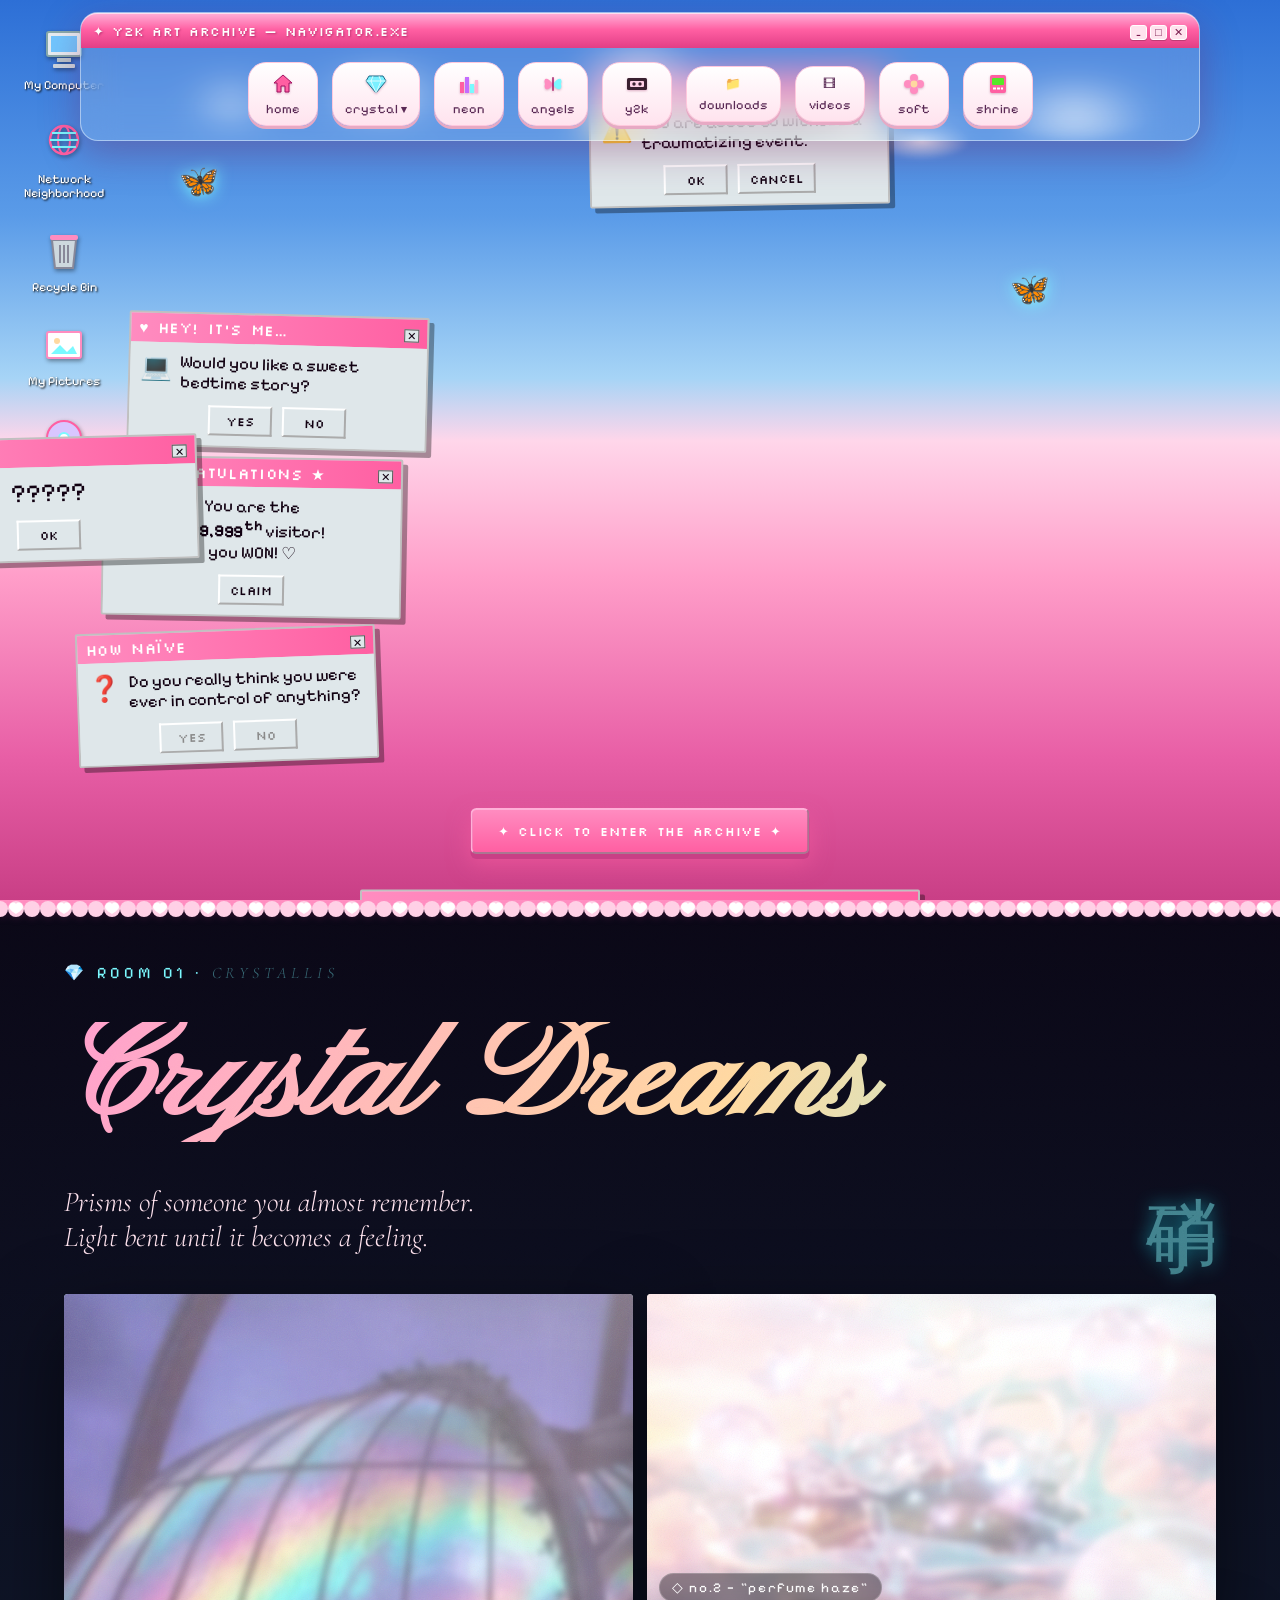
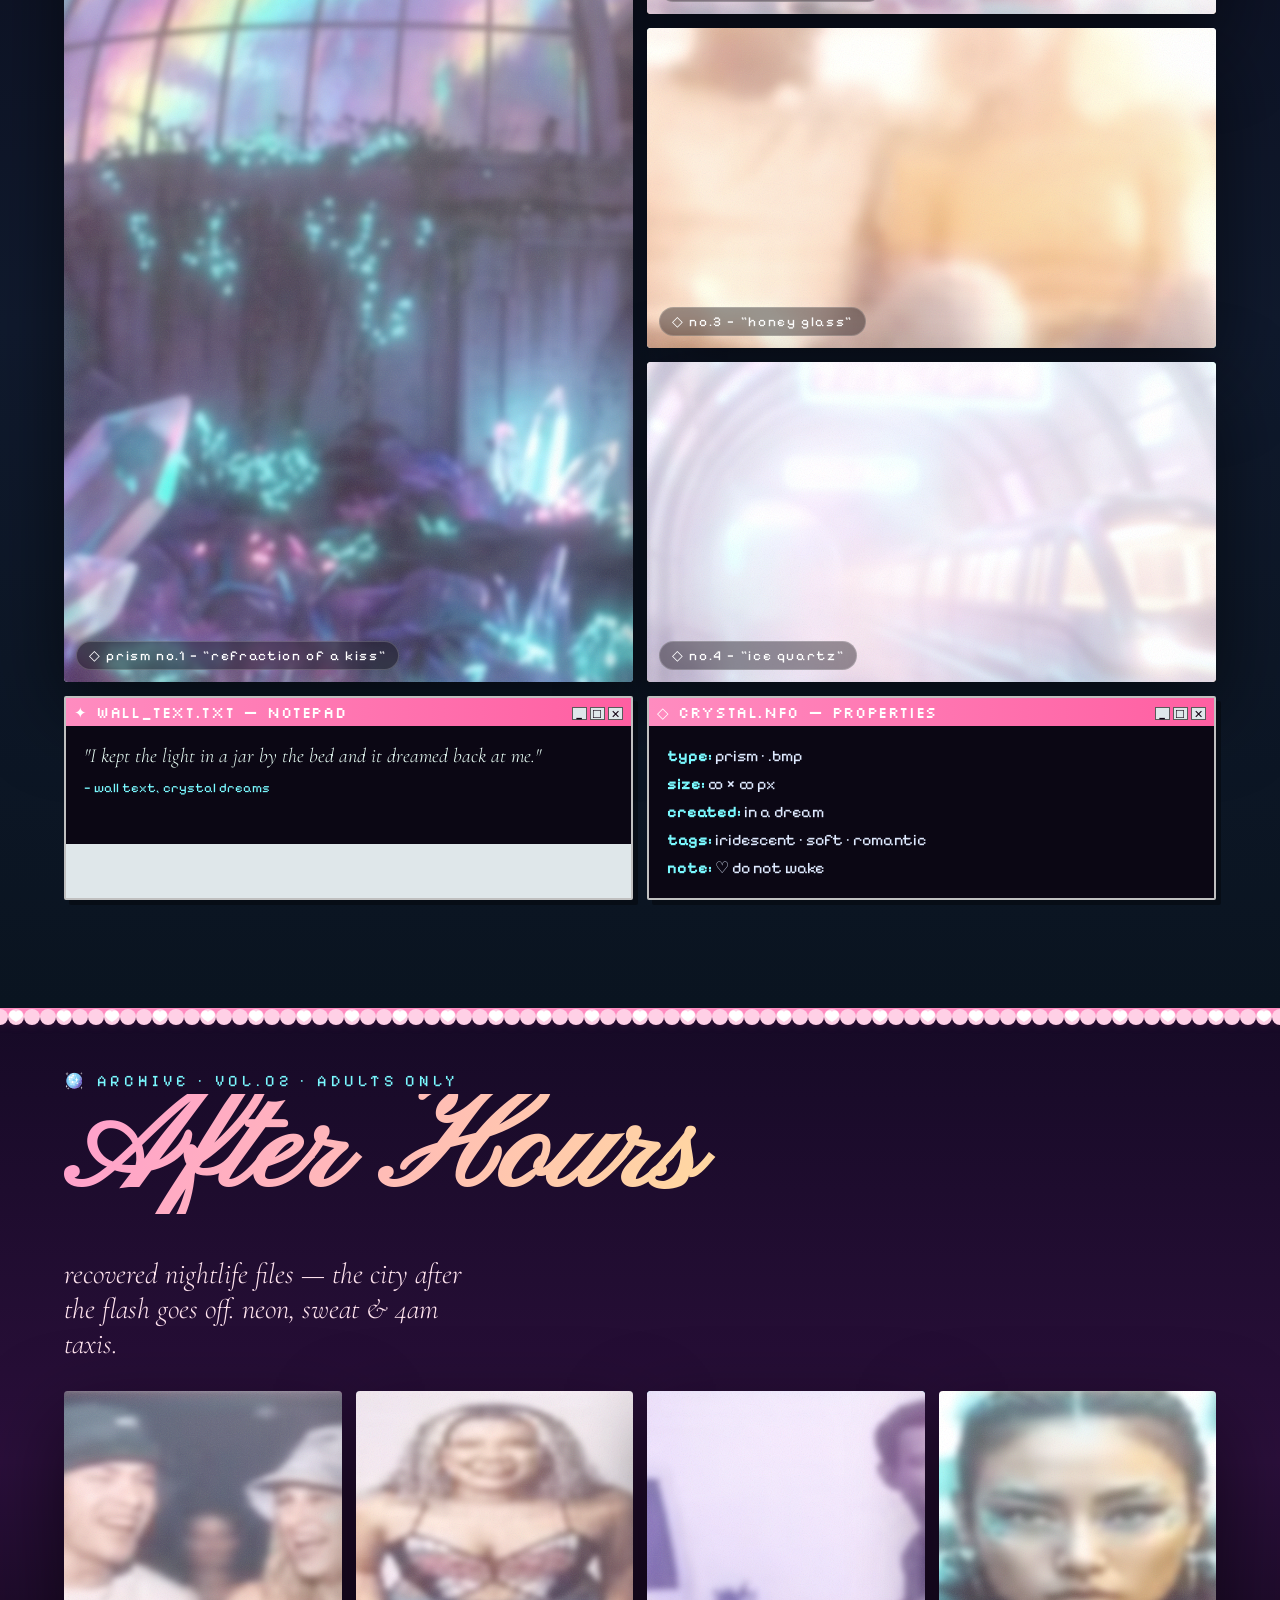
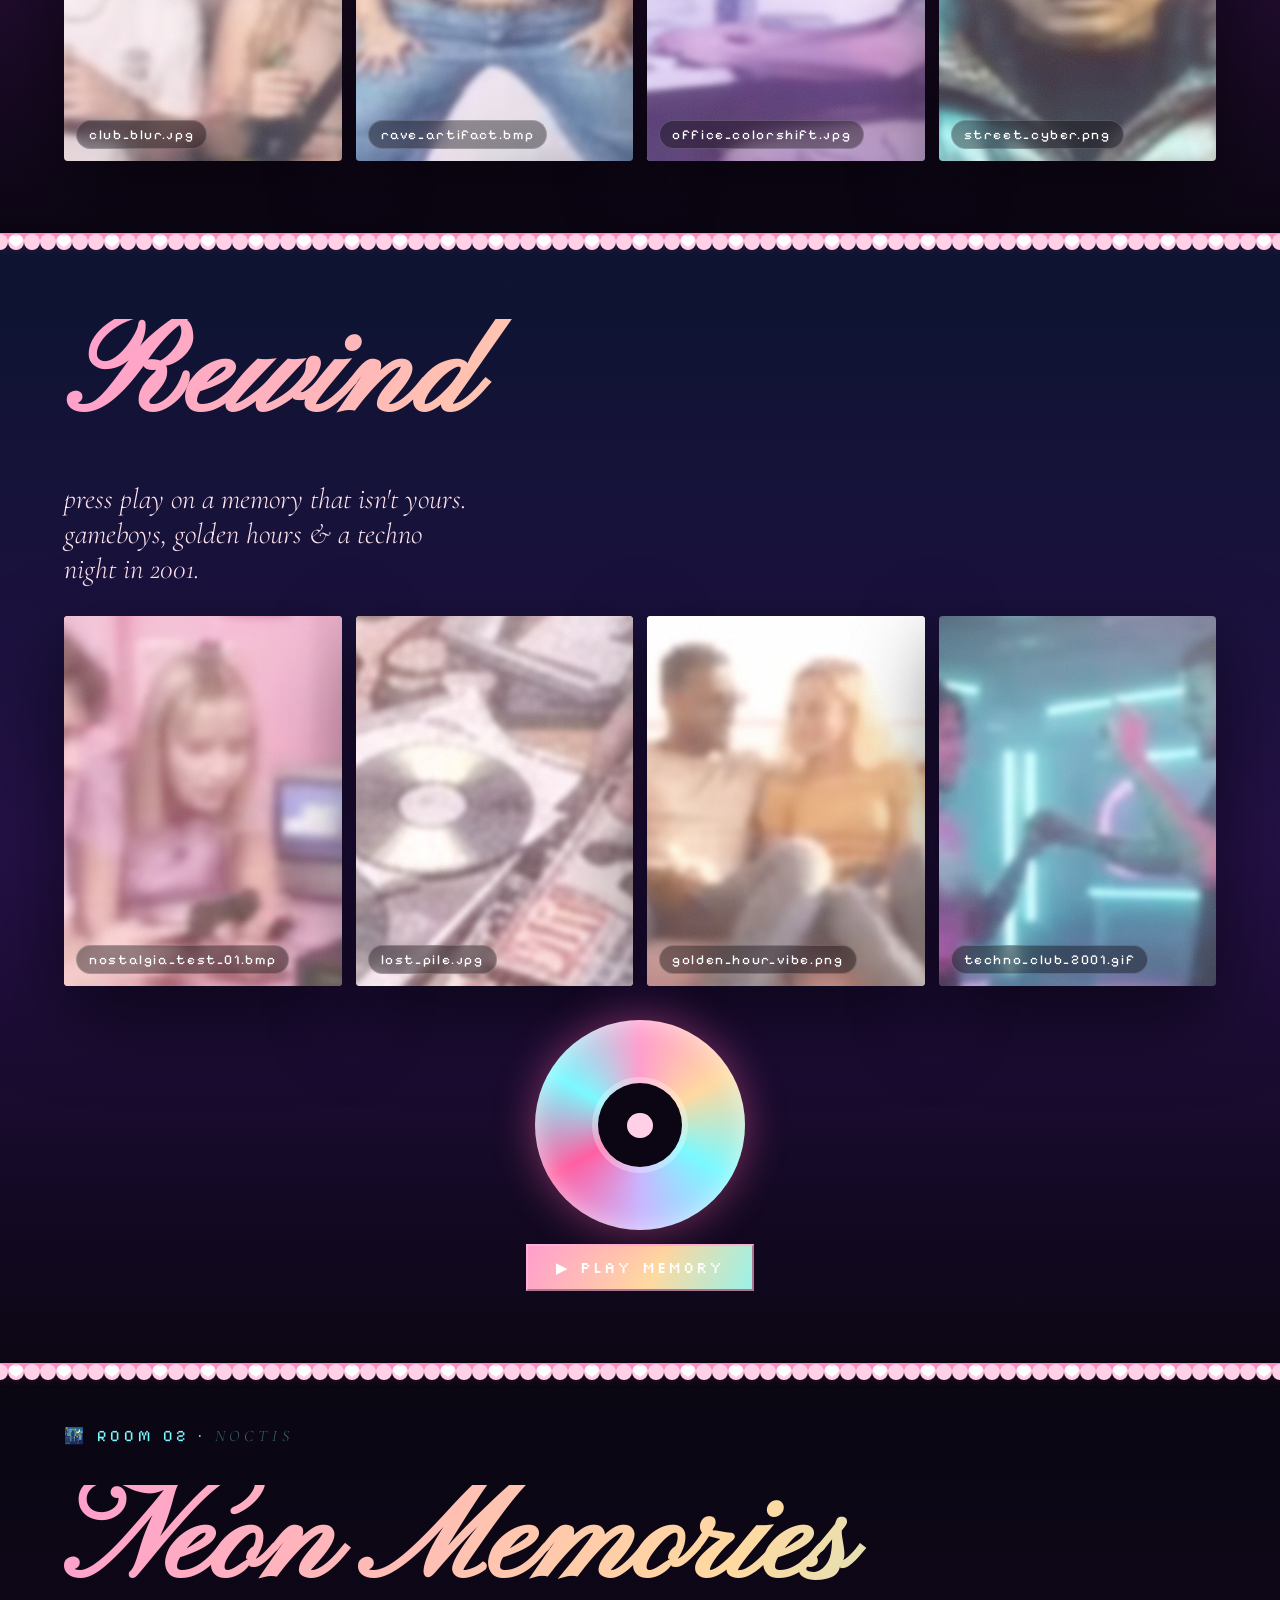
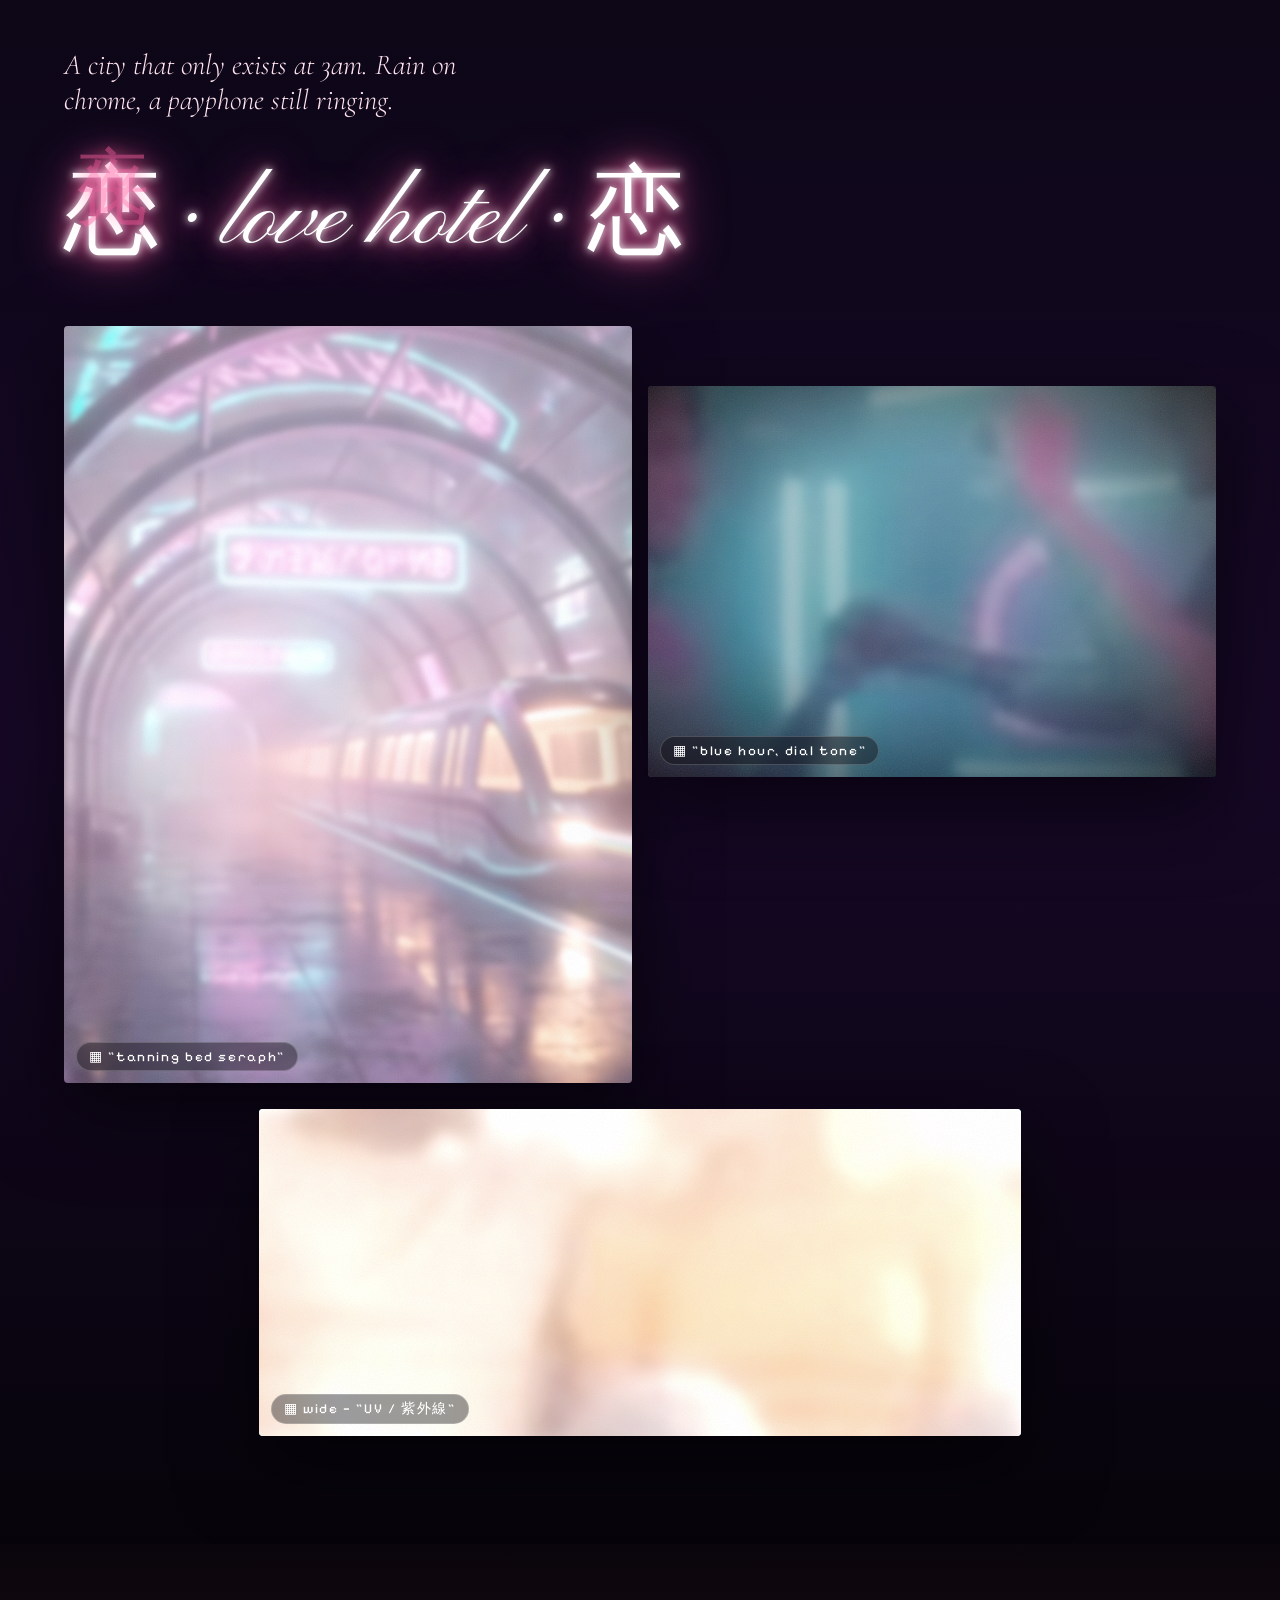
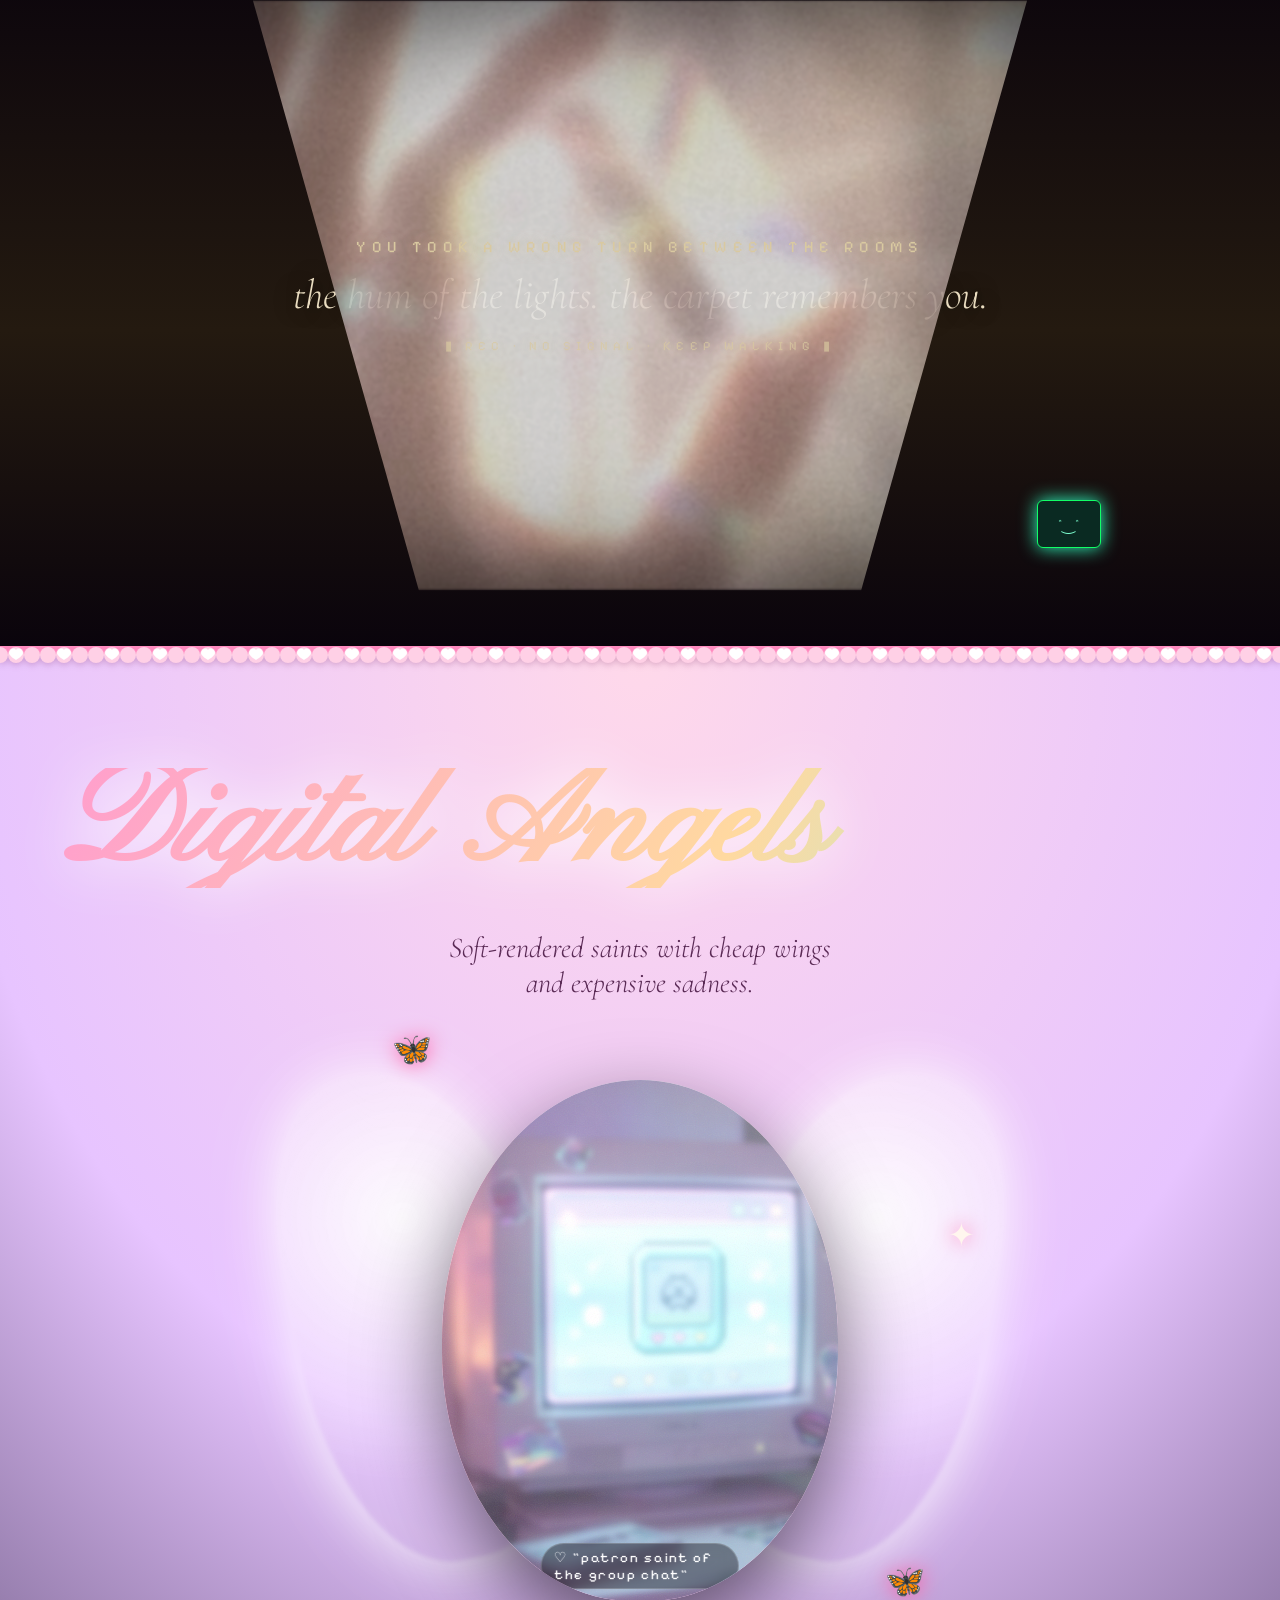
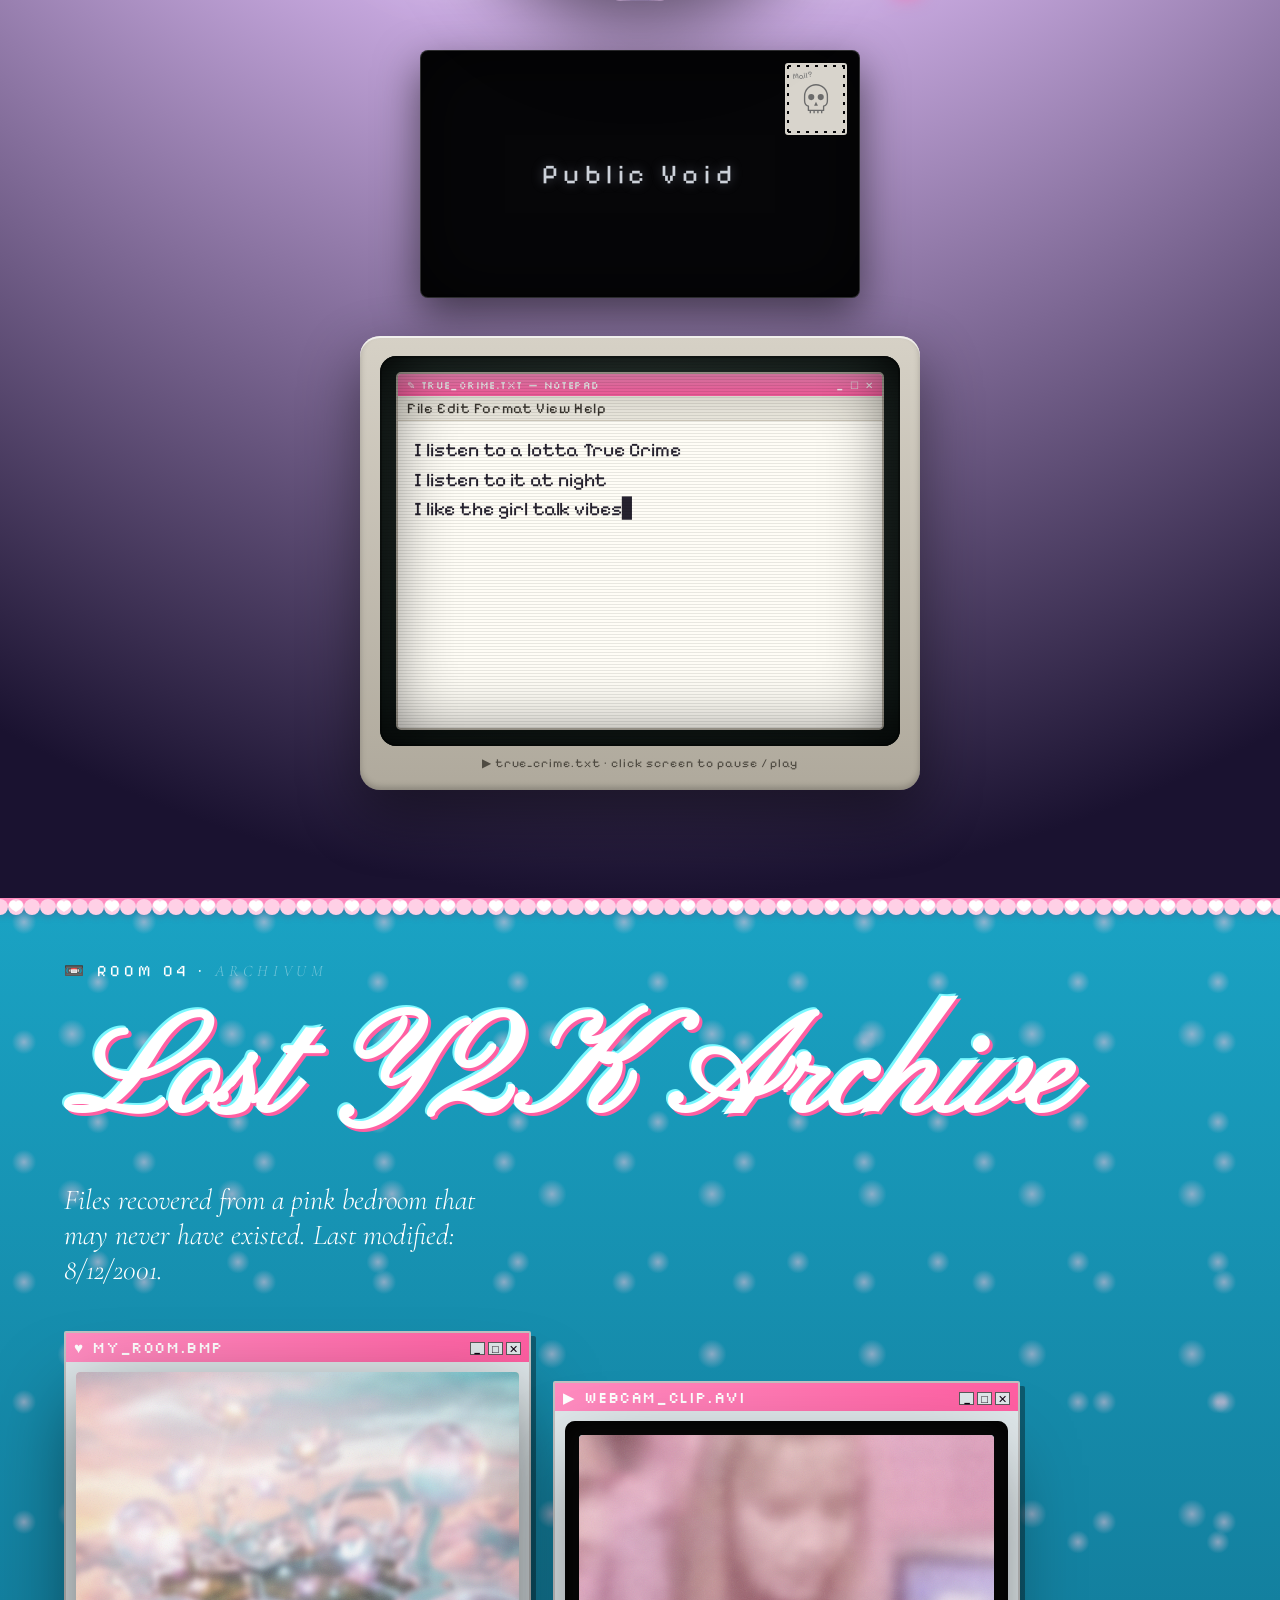
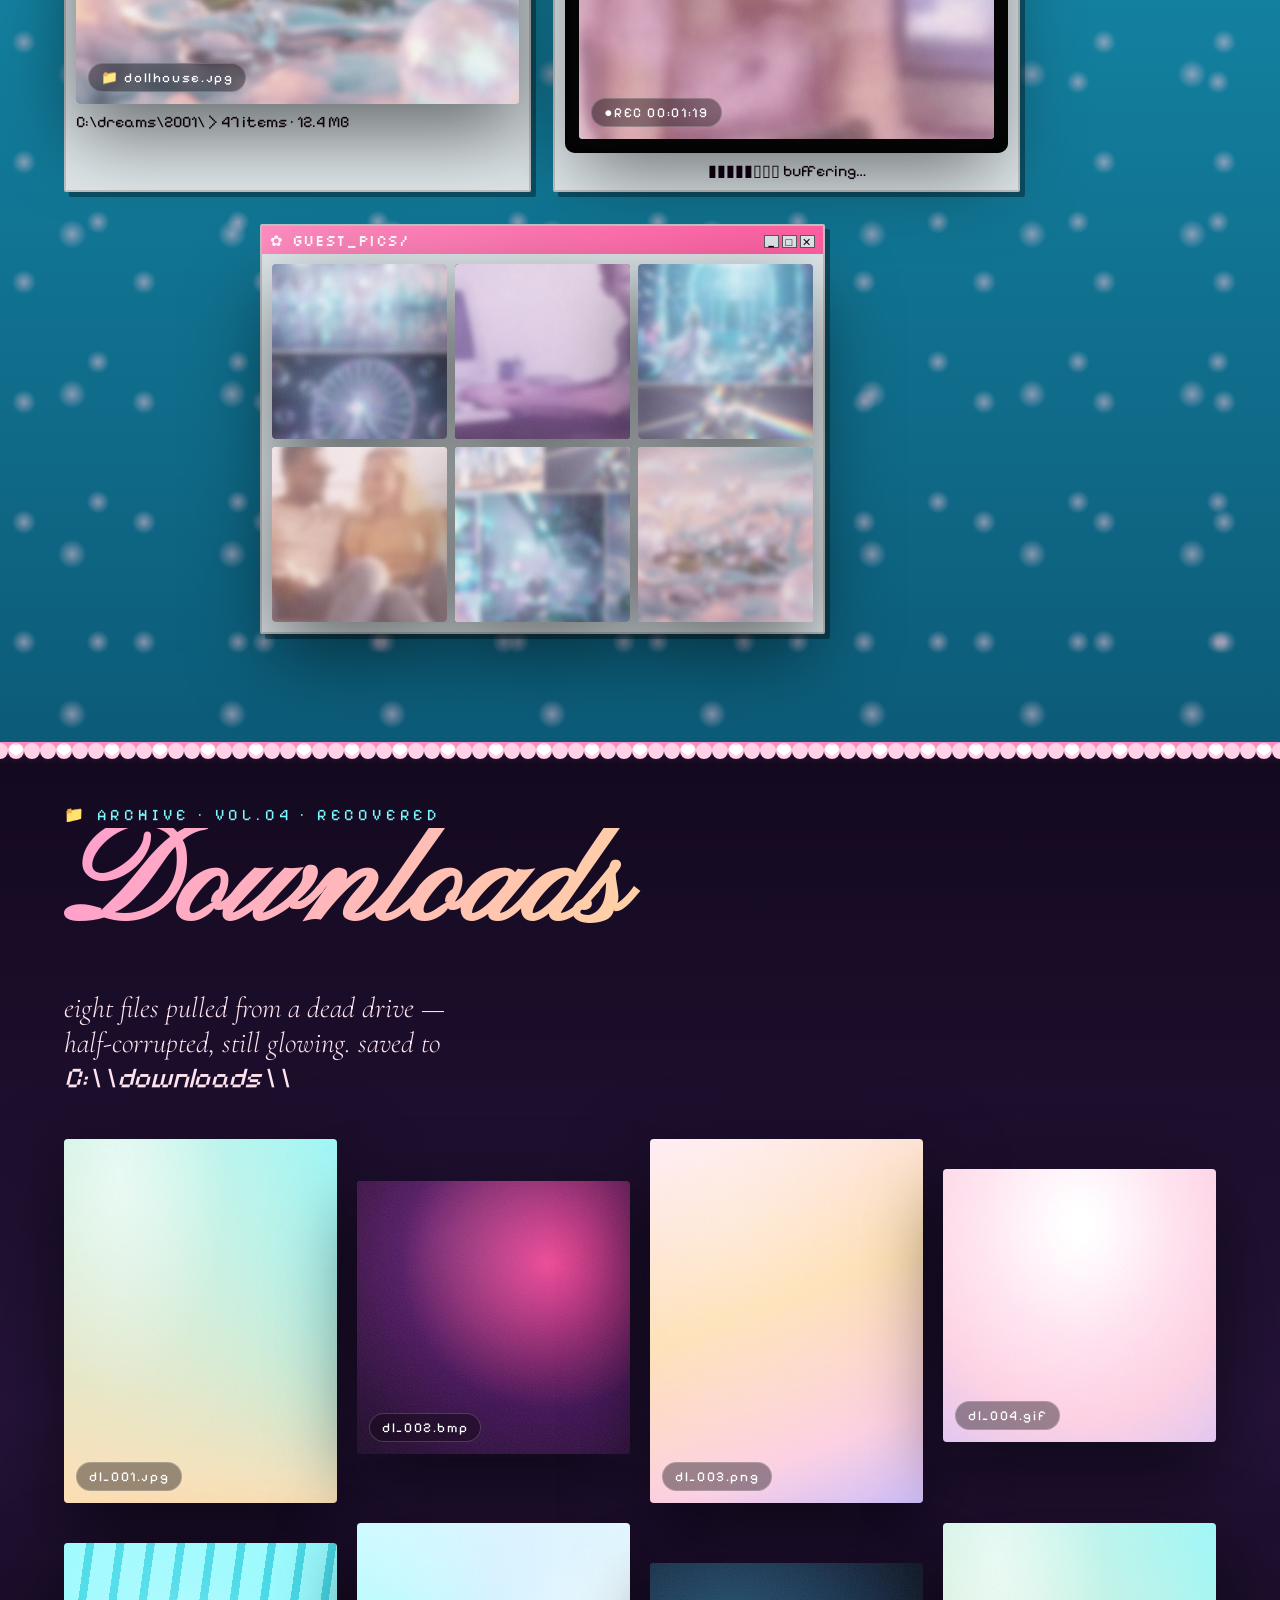
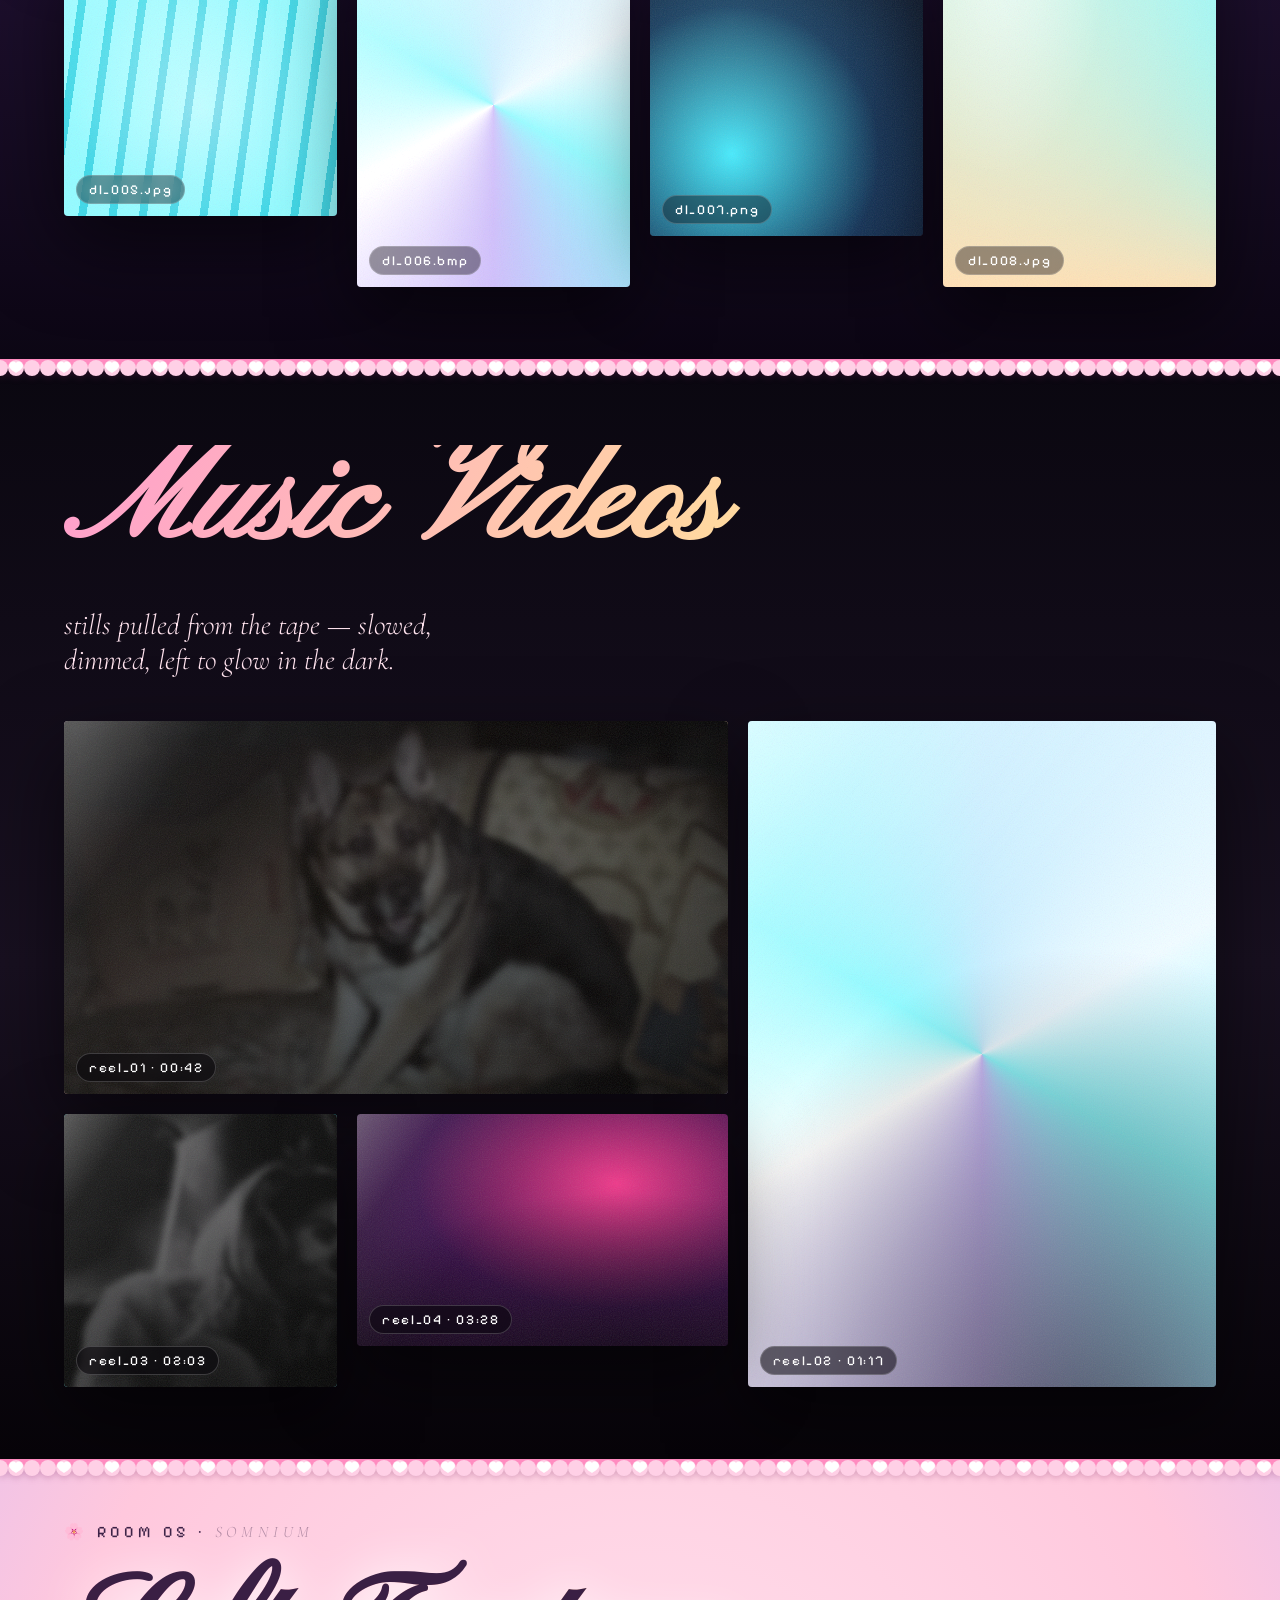
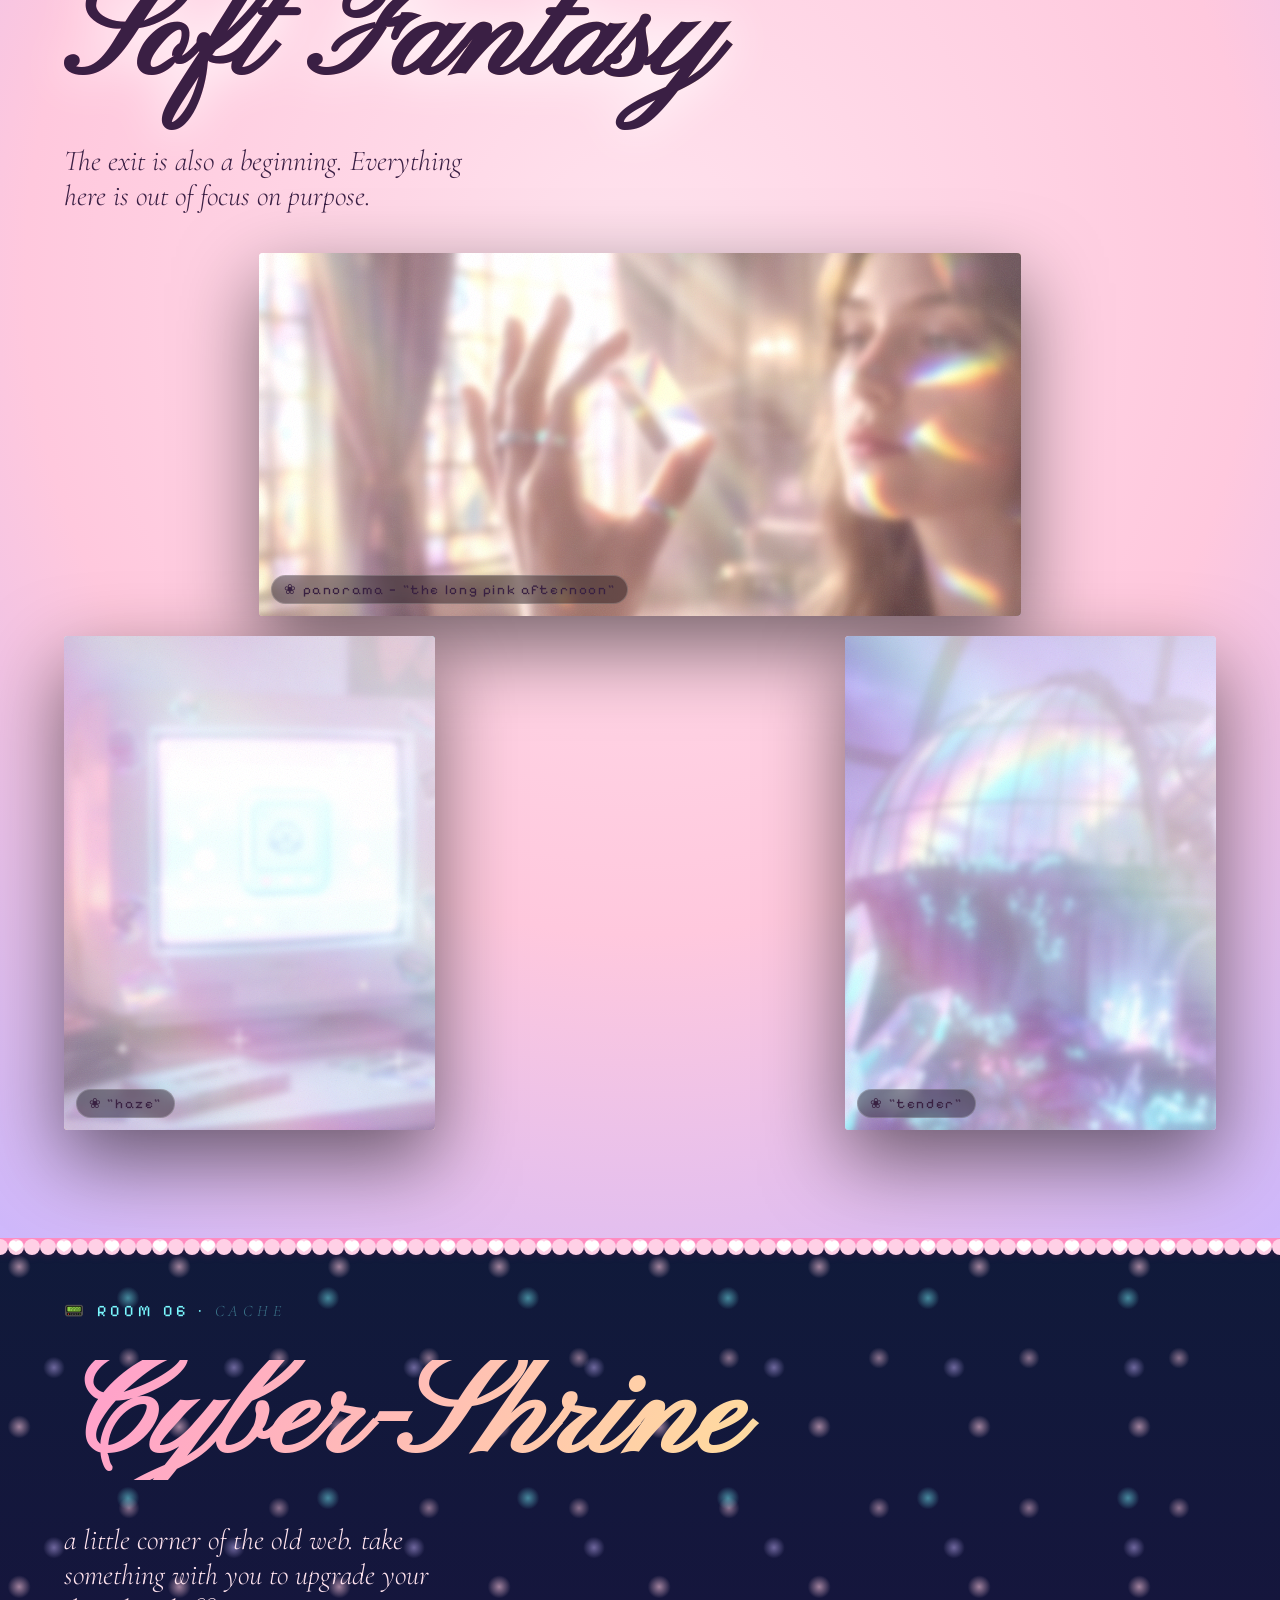
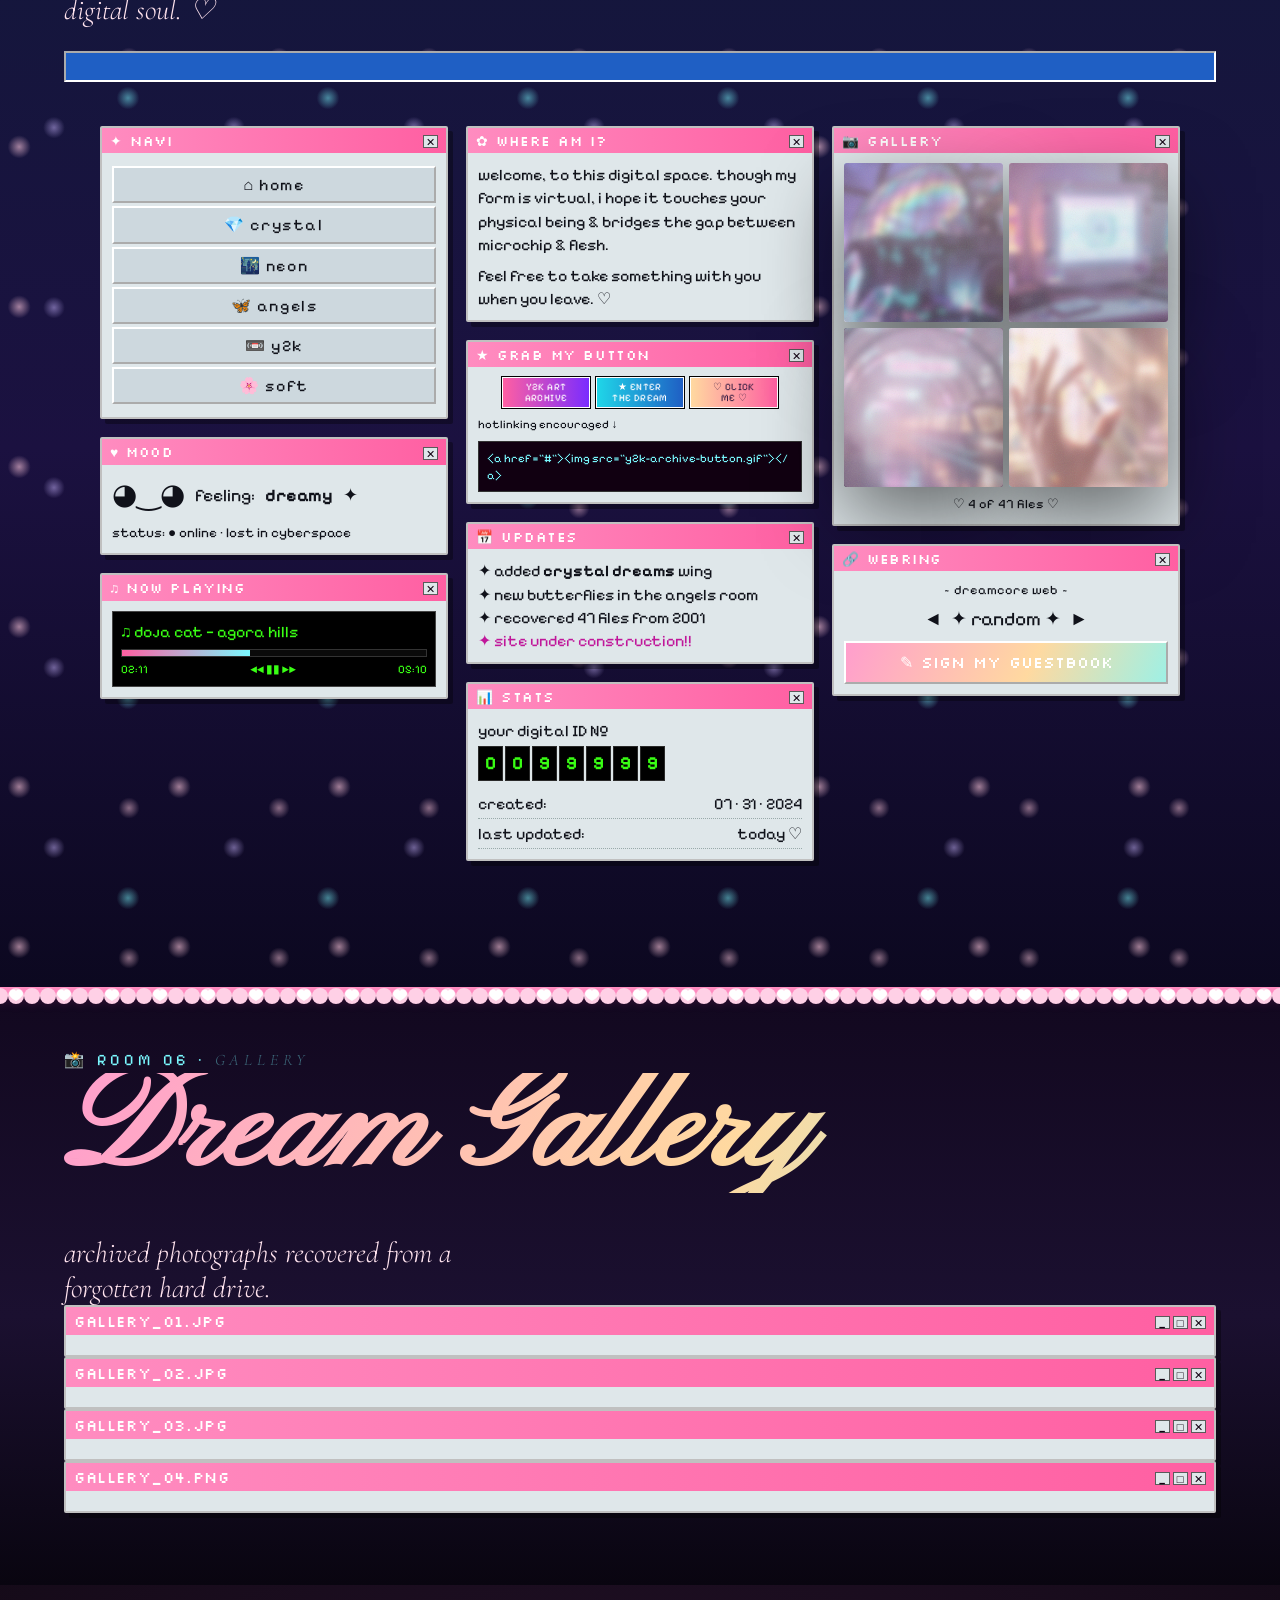
==== commit 35da4eba: "Split the two collided sites: move ÉTHÉRÉE agency into agency/ The repo contained two unrelated webs" ====
--- a/index.html
+++ b/index.html
@@ -1079,6 +1079,7 @@
       <div>✦ Y2K ART ARCHIVE — a digital fever dream ✦</div>
       <div>art direction <span class="gold">·</span> dreamcore <span class="gold">·</span> est. now</div>
       <div style="margin-top:10px;opacity:.6">replace any holographic panel with your own photography — see notes.txt</div>
+      <div style="margin-top:6px"><a href="agency/" style="opacity:.75">✿ sister concept: ÉTHÉRÉE model agency →</a></div>
     </div>
   </div>
 </section>
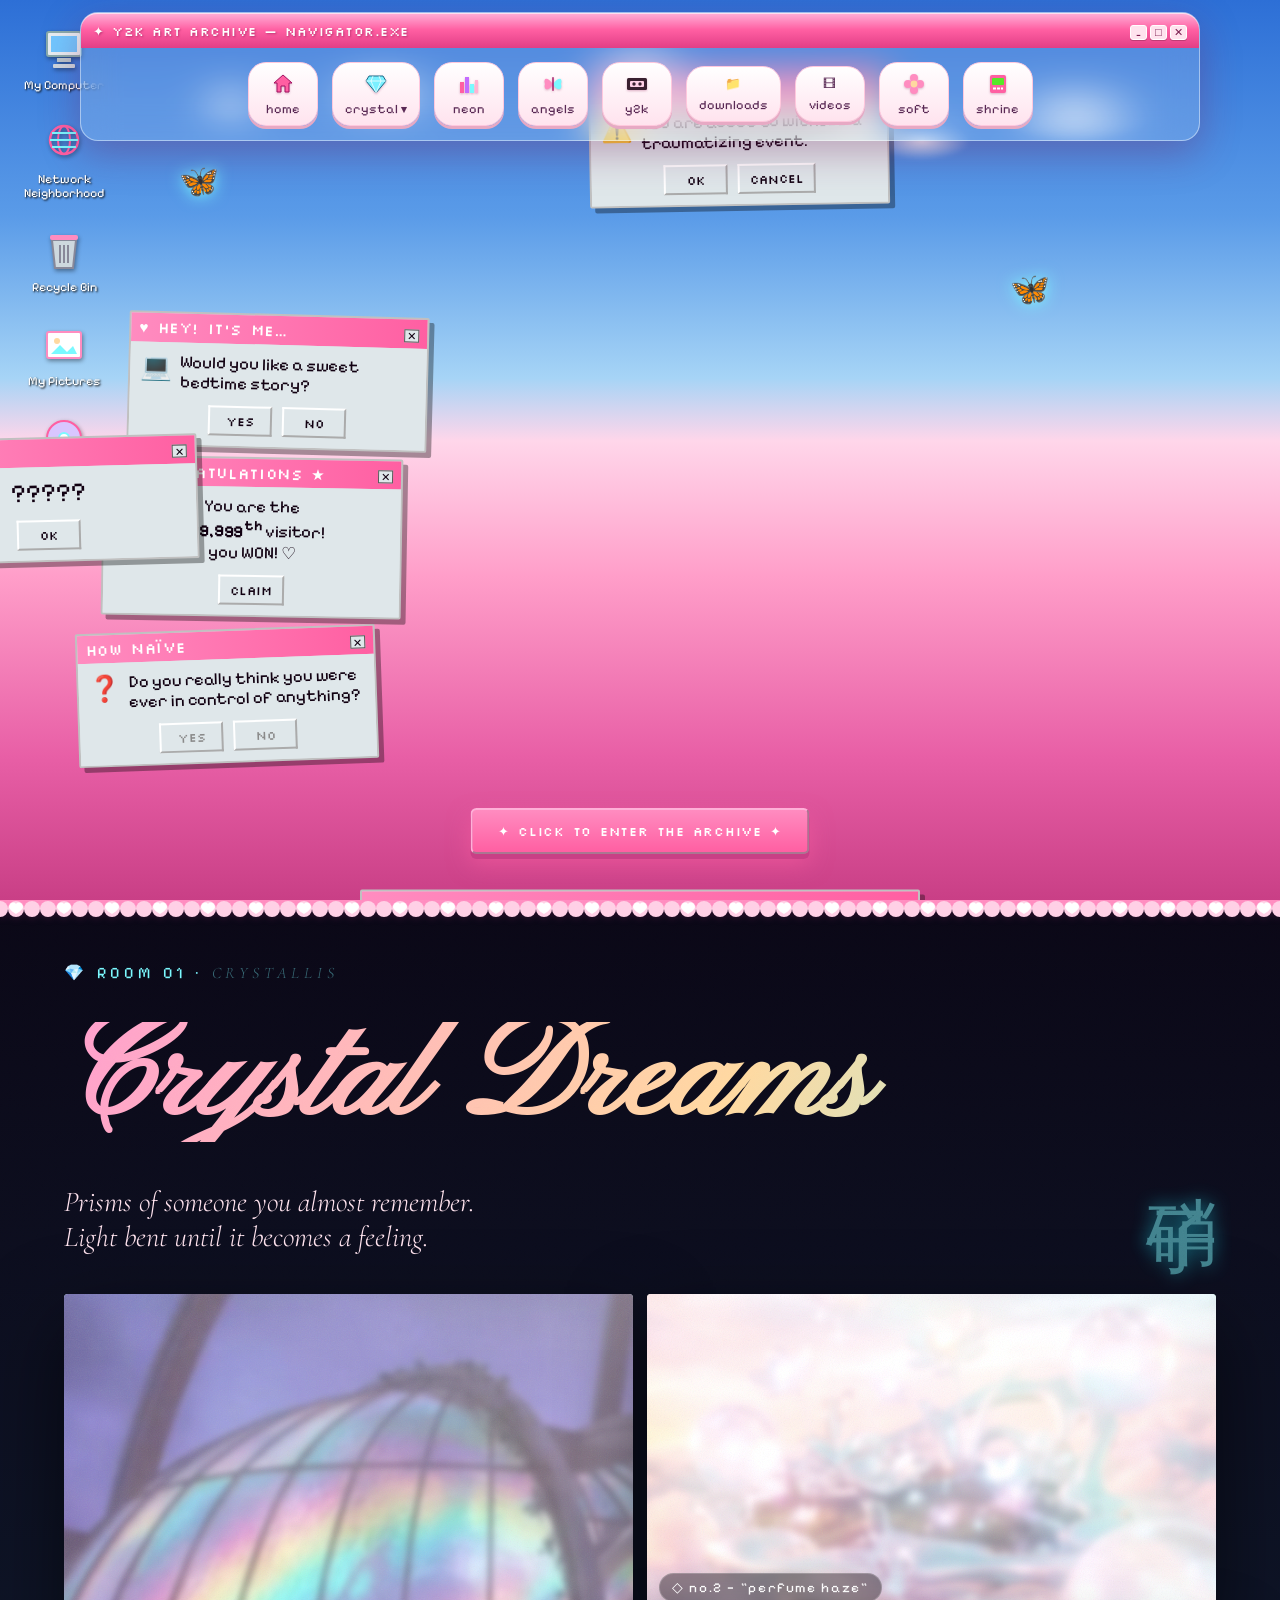
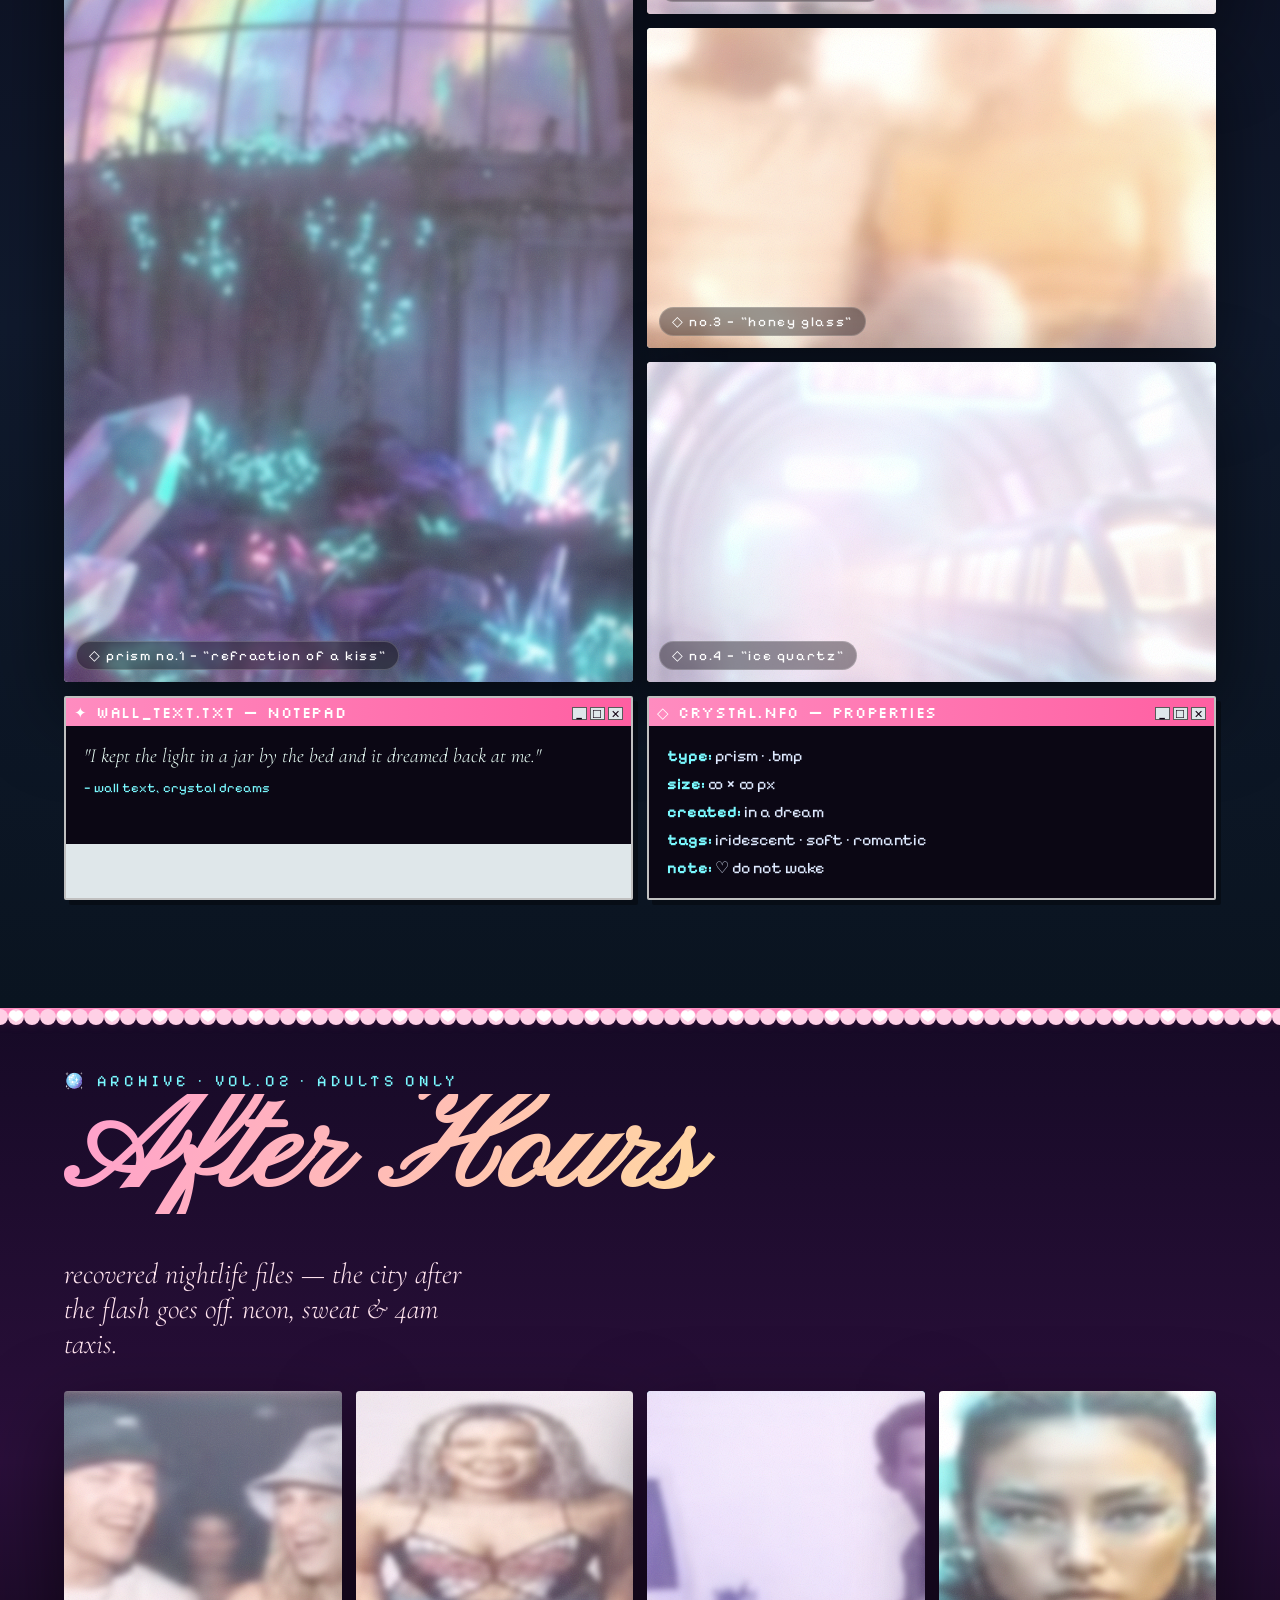
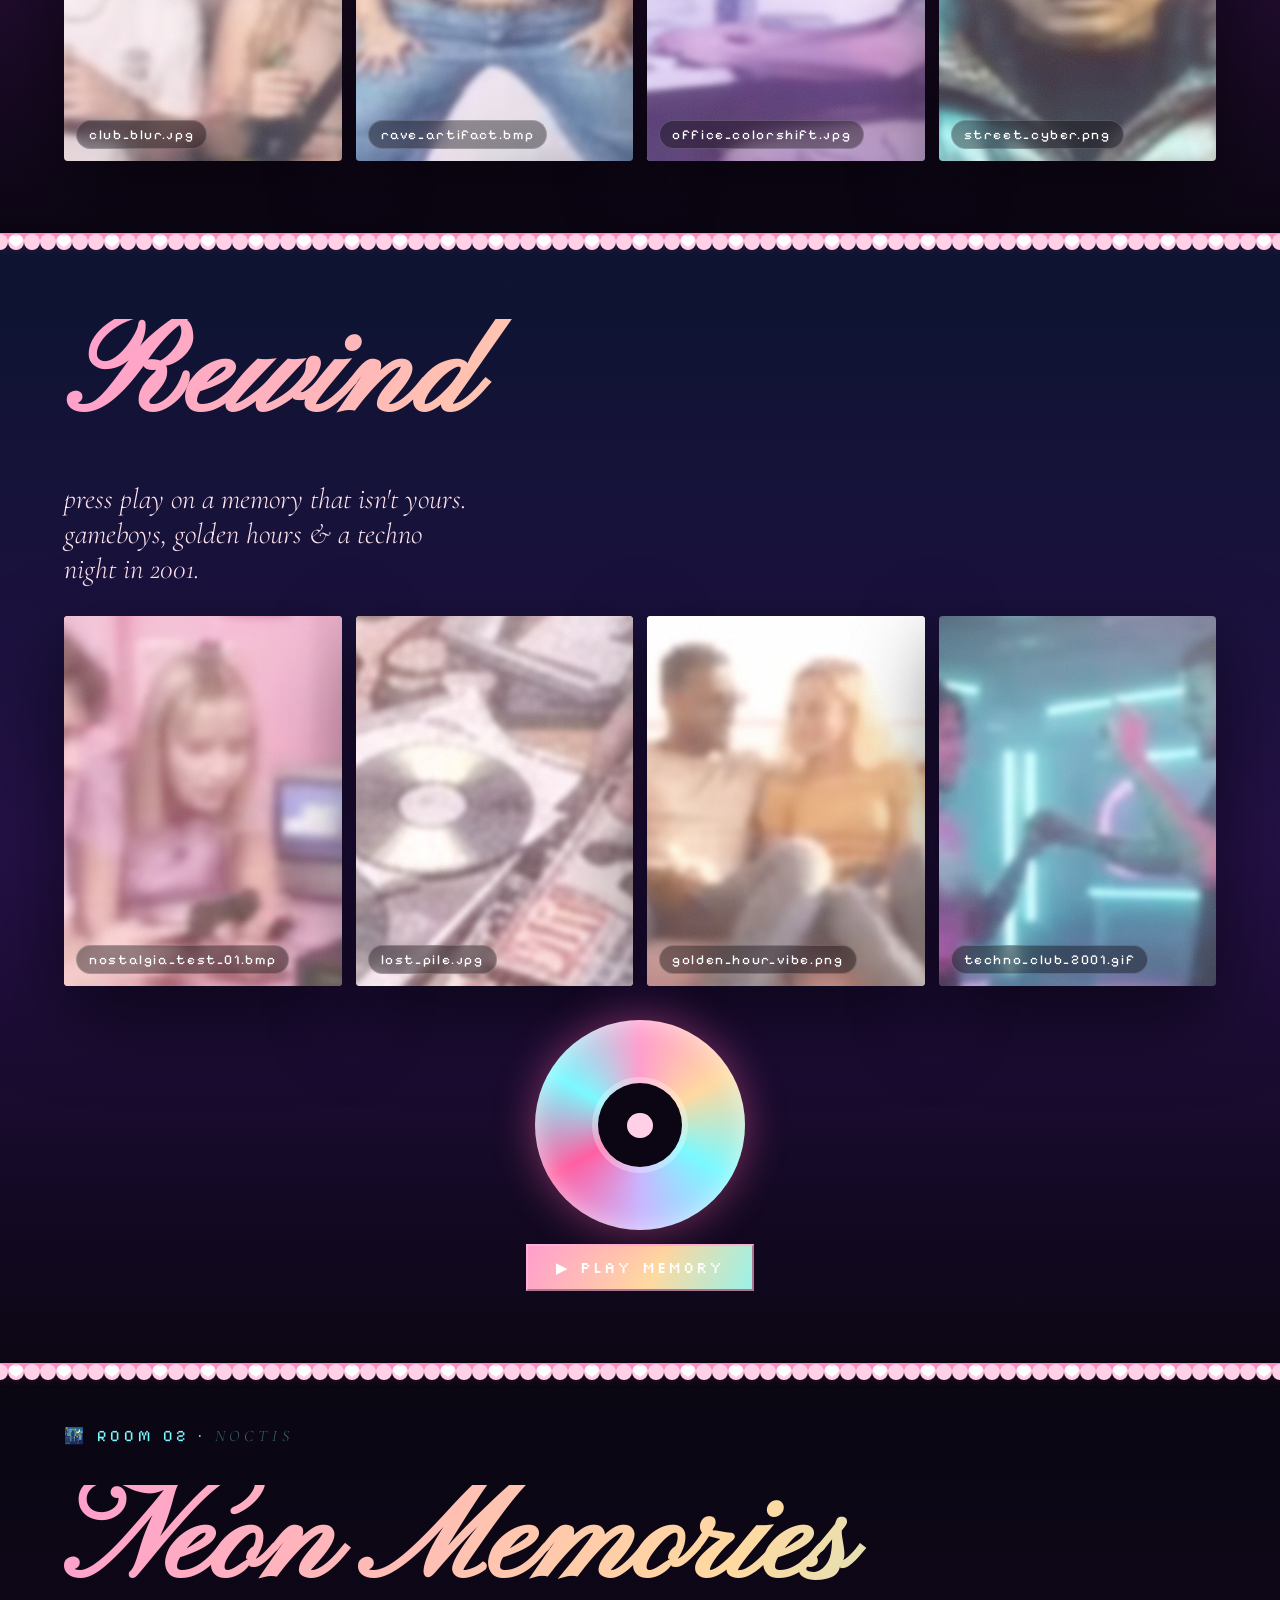
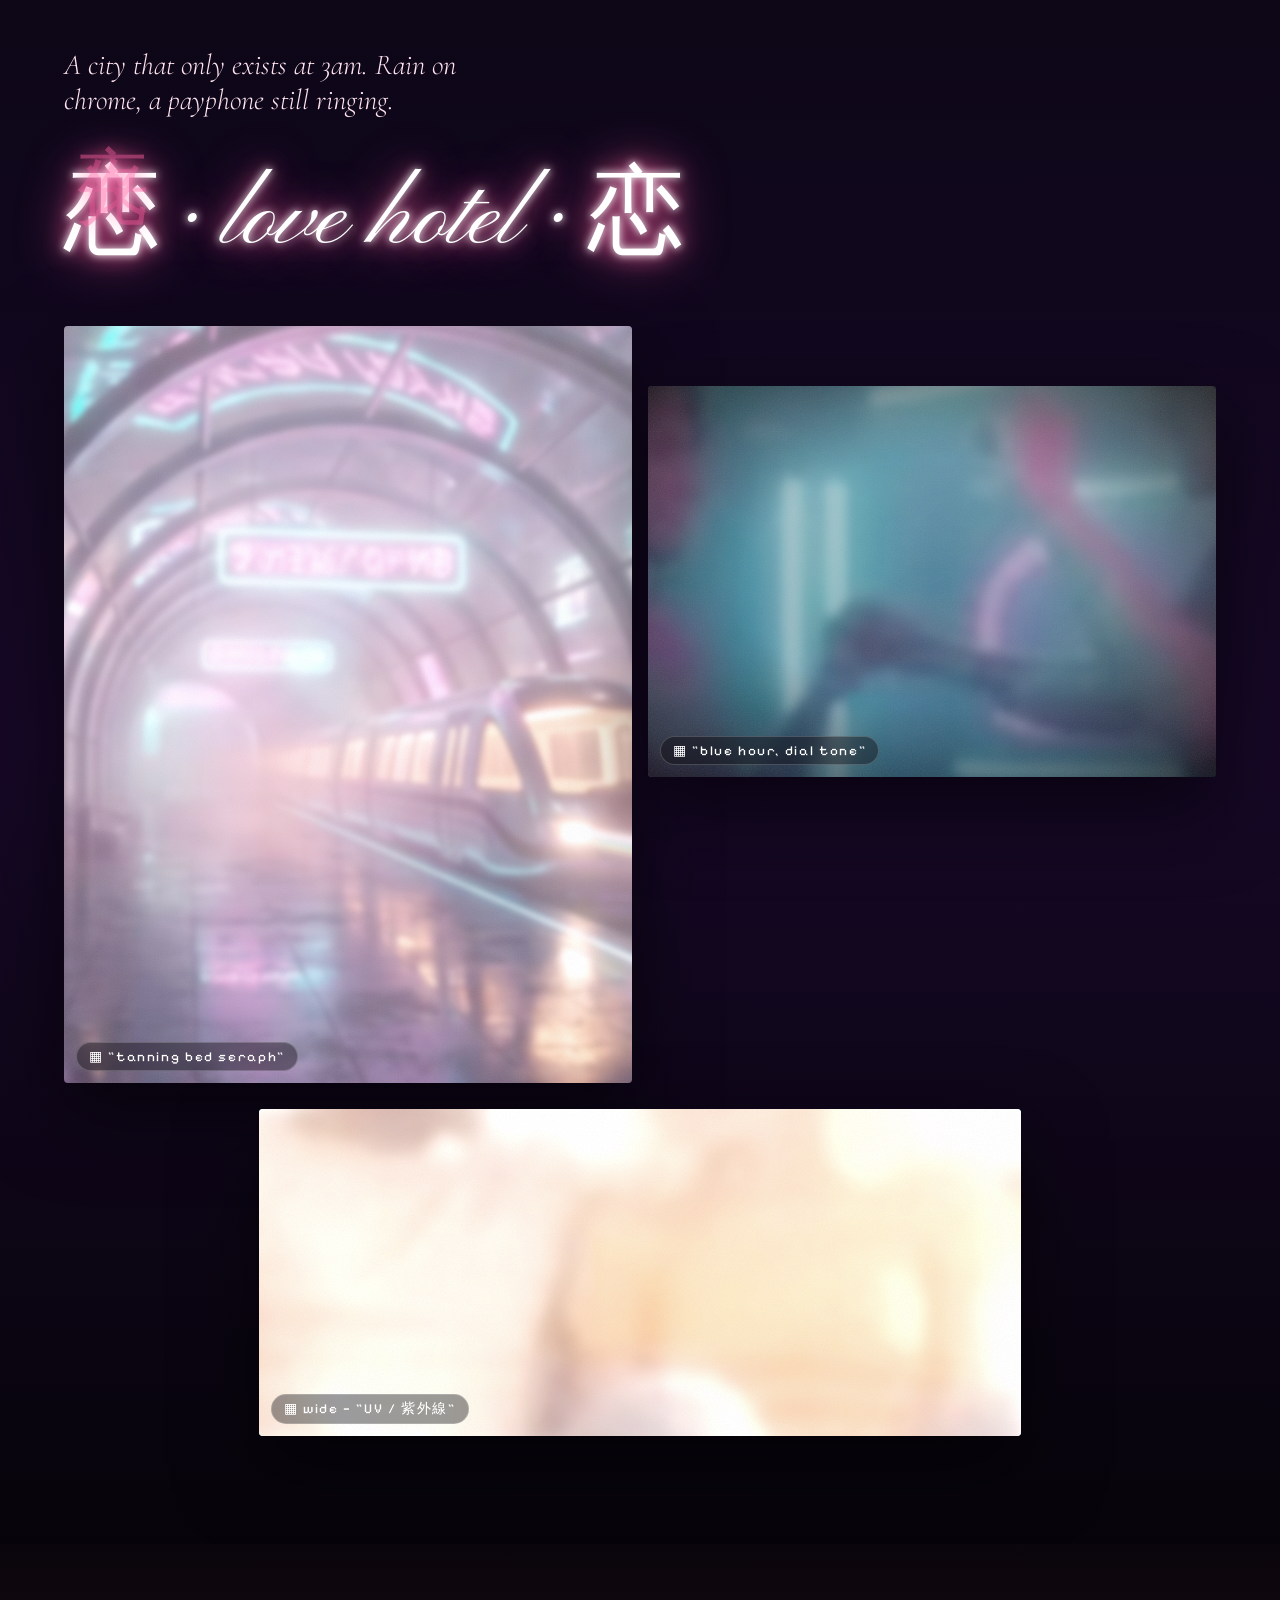
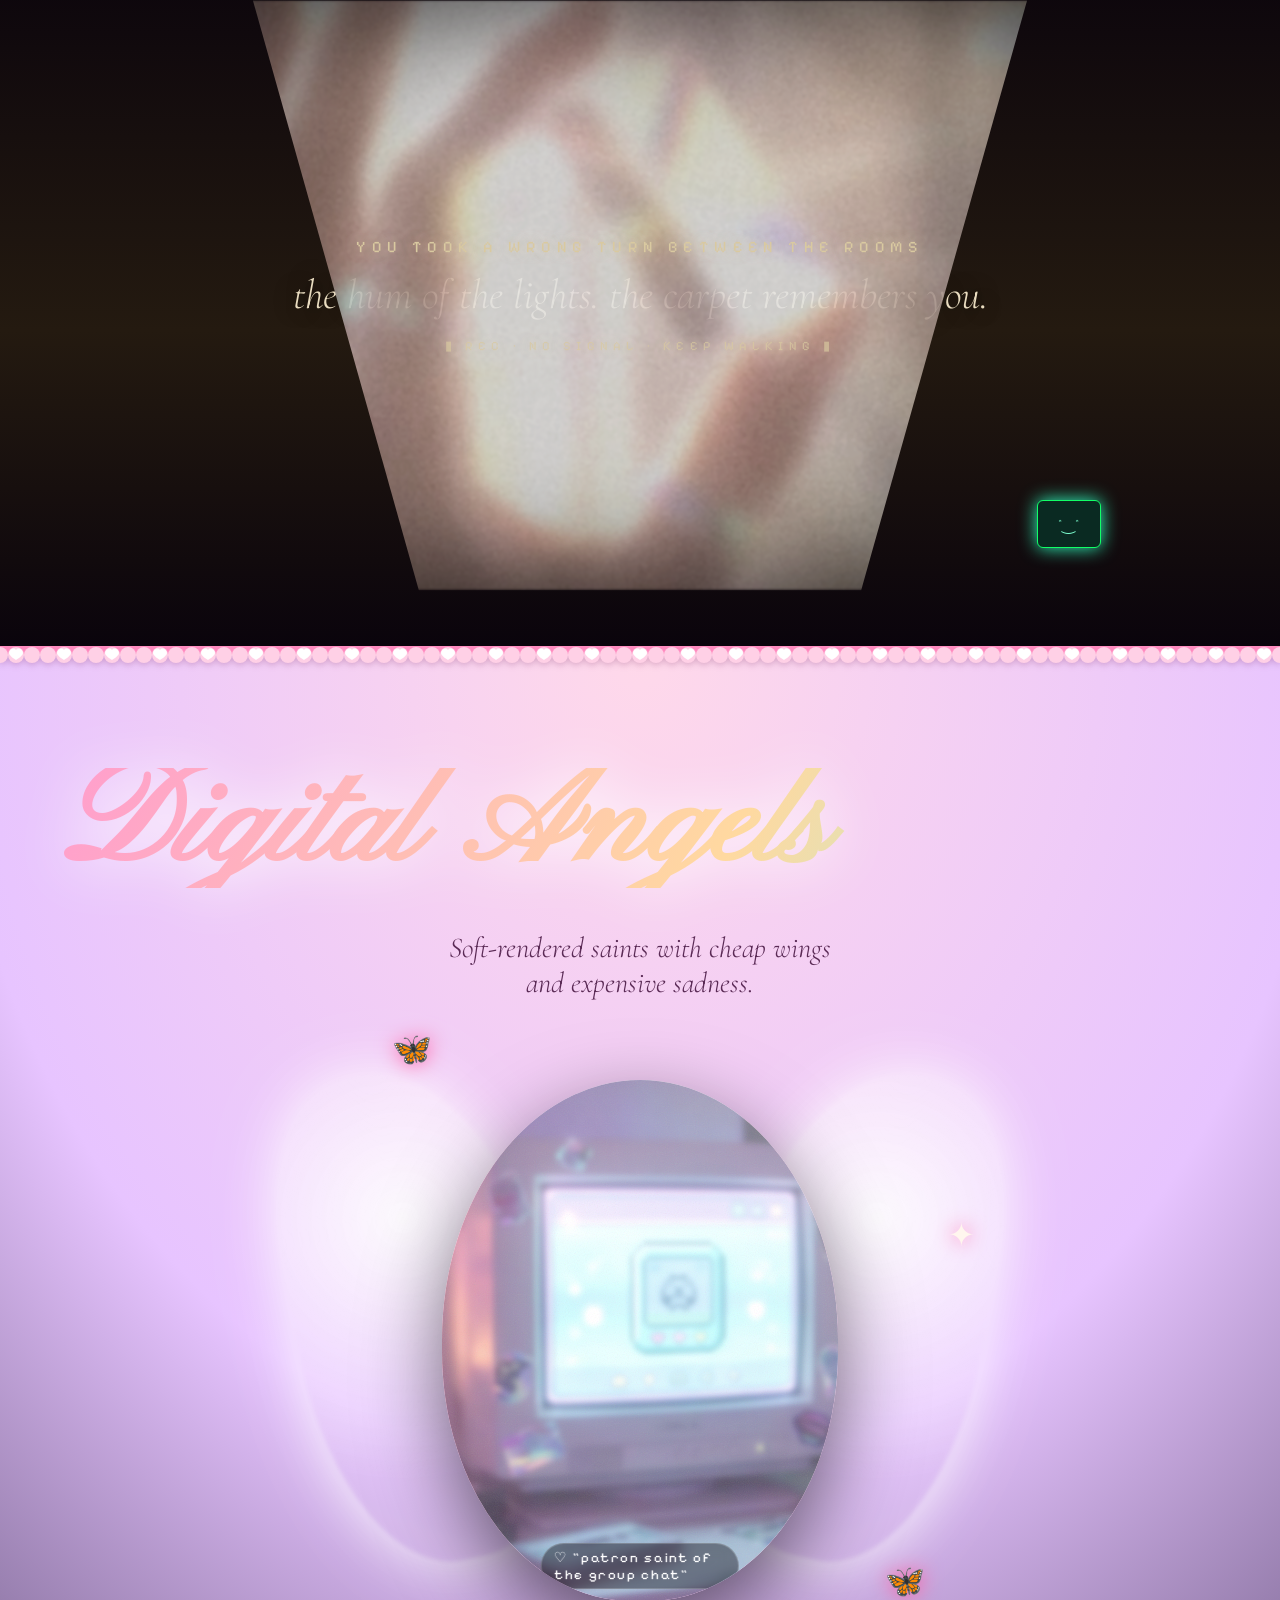
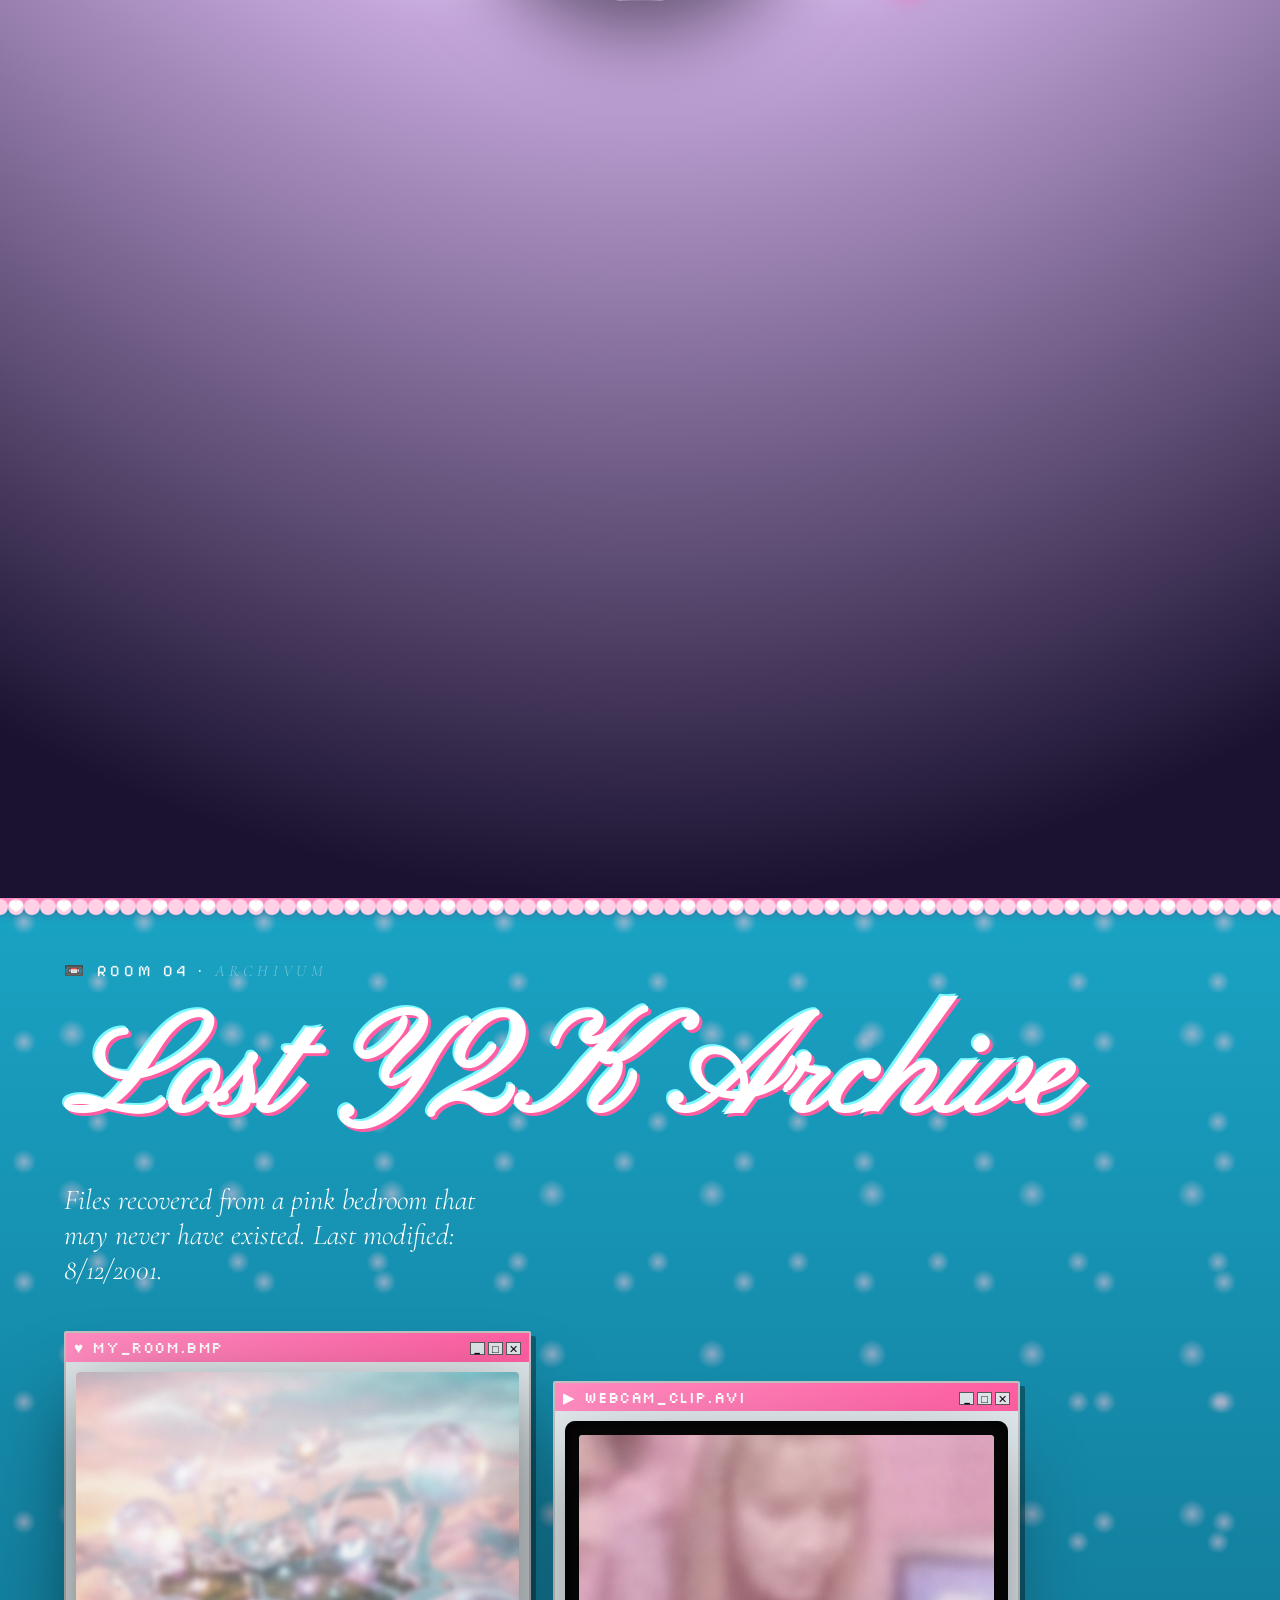
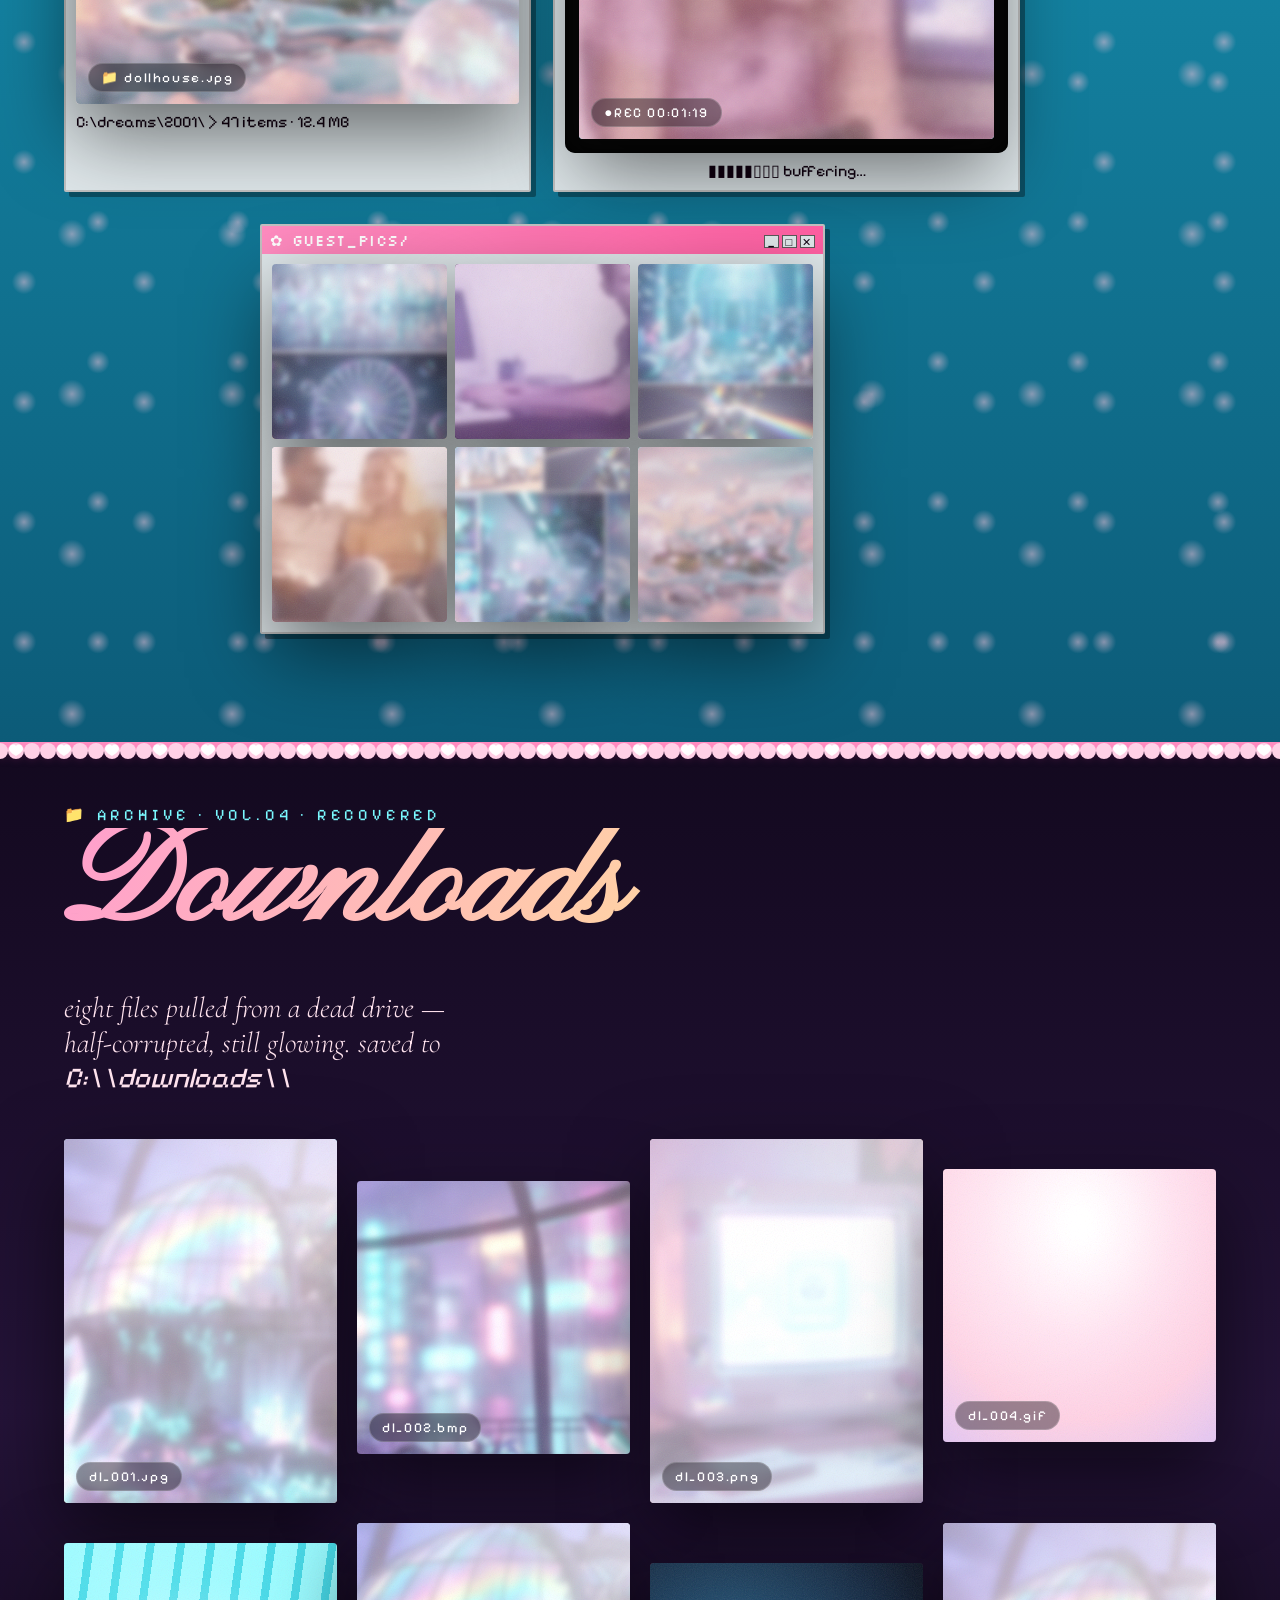
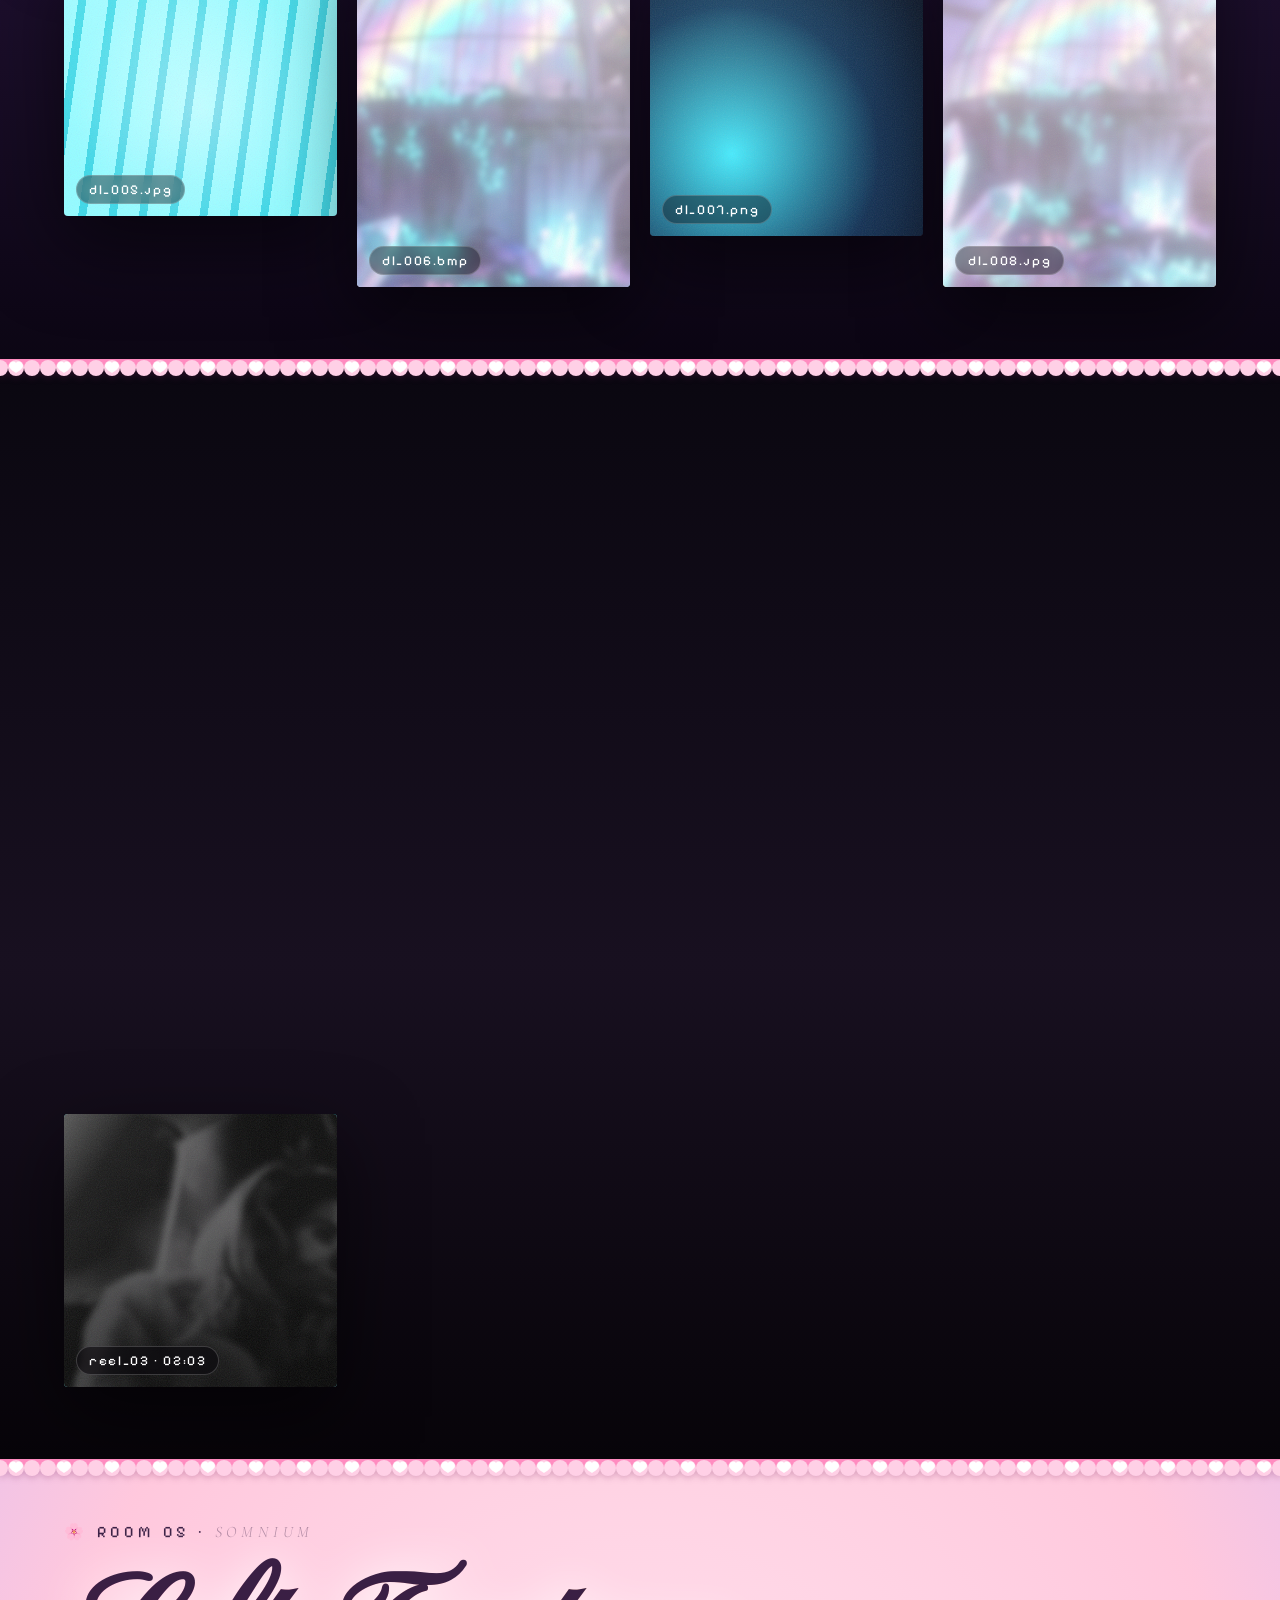
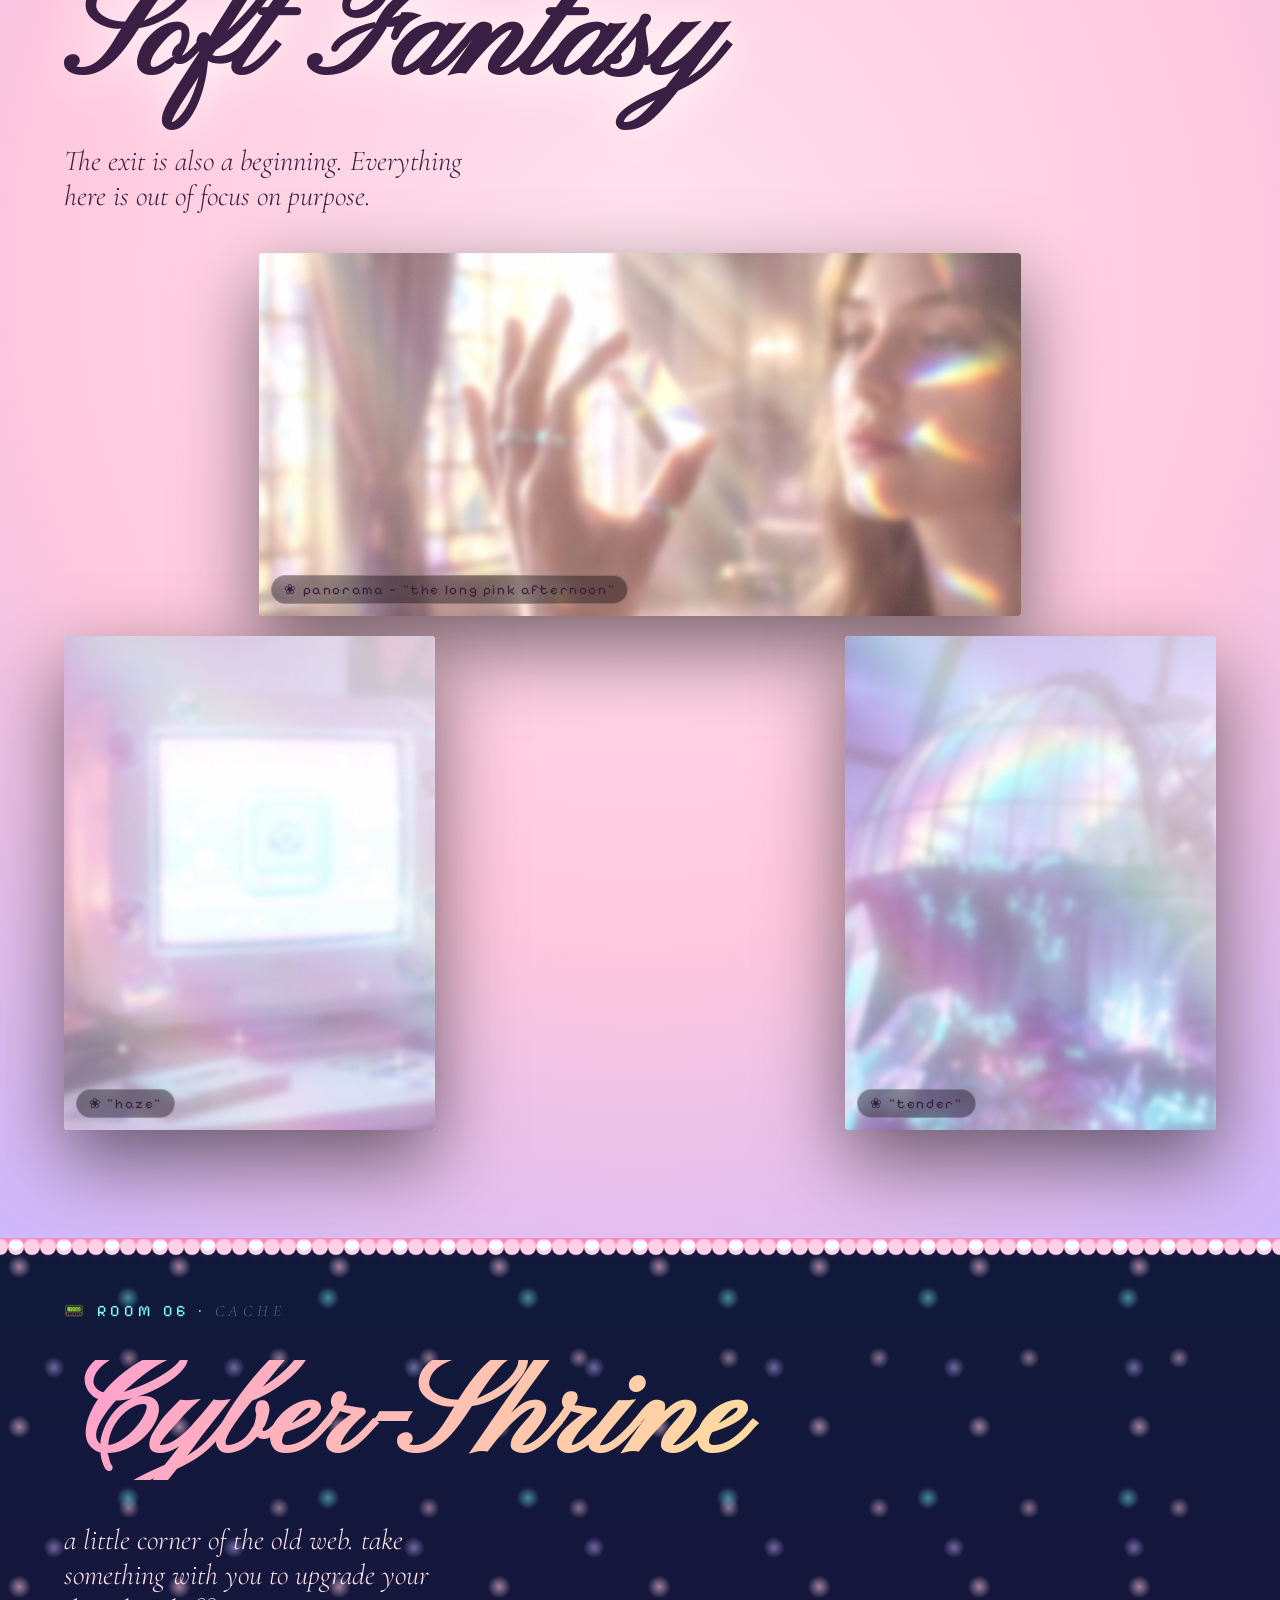
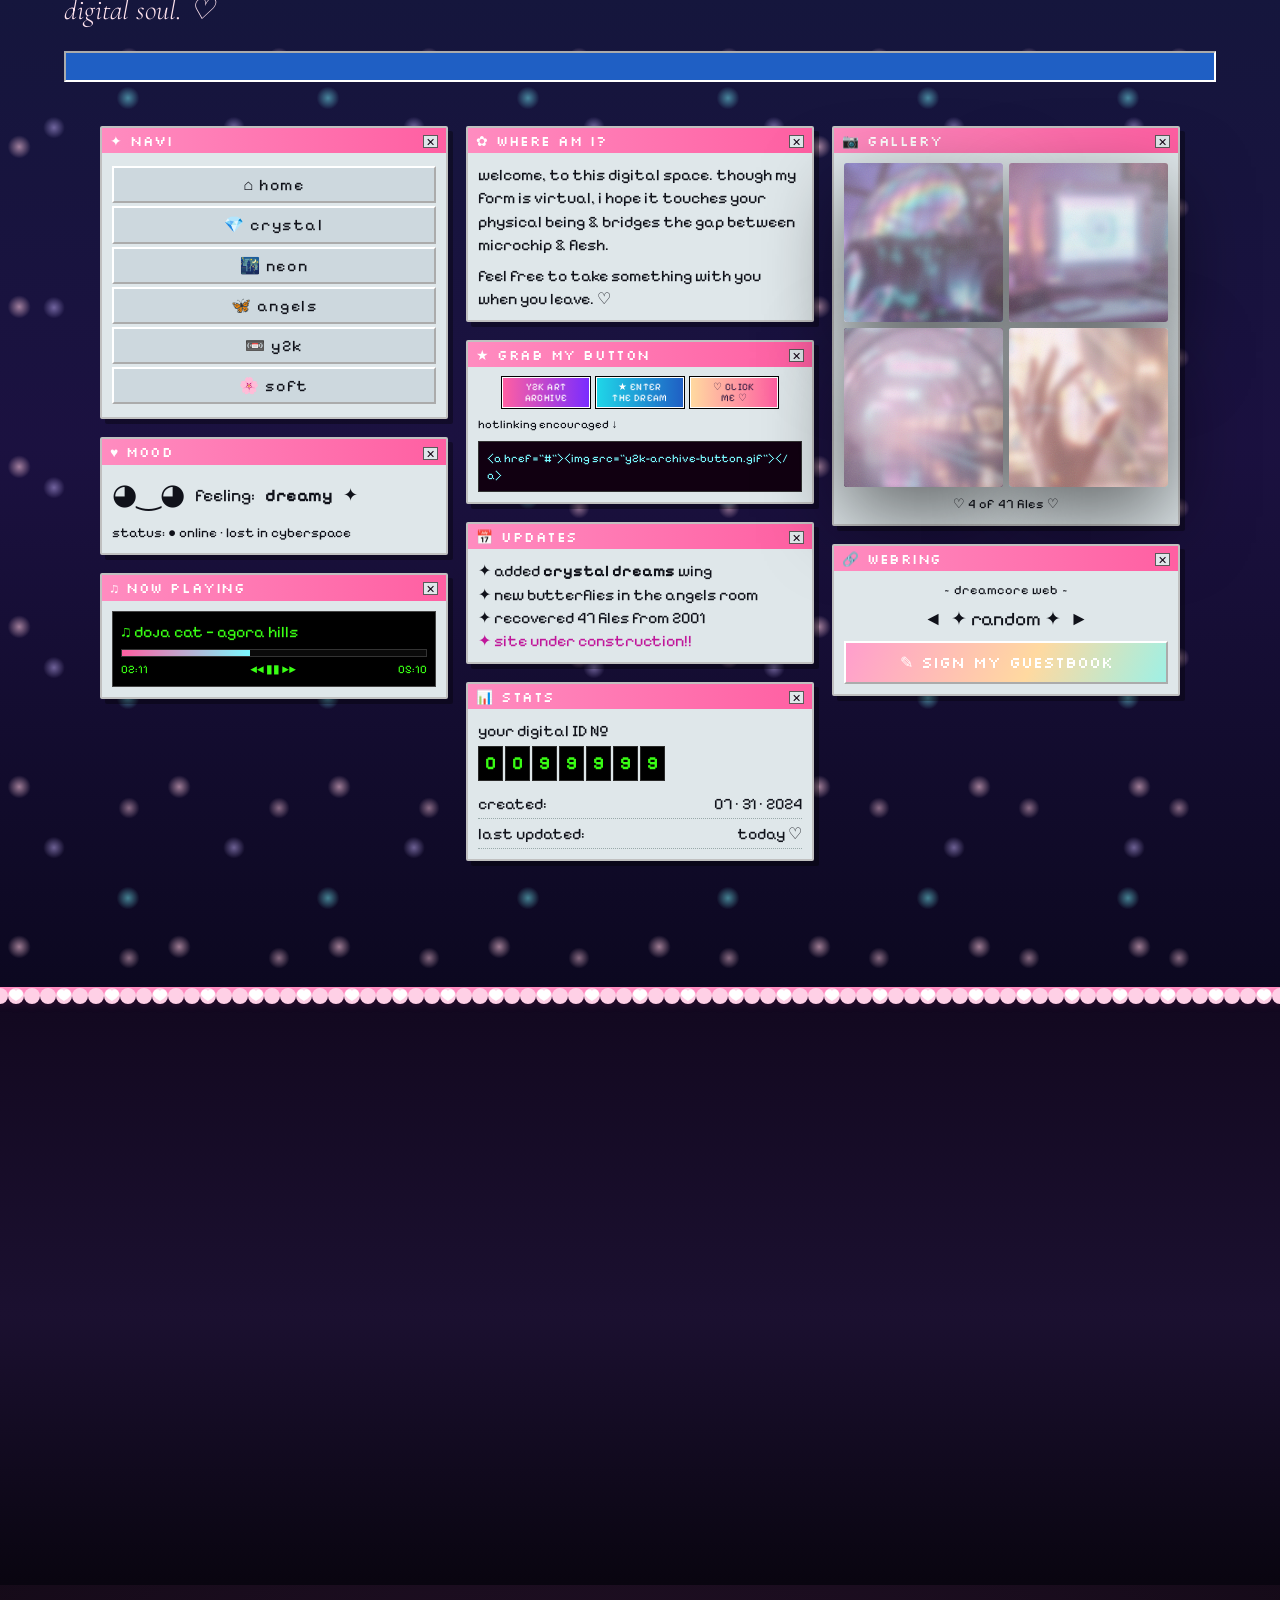
==== commit 26b1f40d: "Fix all broken image references in the Downloads and Videos sections - mv3.jpg / mv4.jpg were refere" ====
--- a/index.html
+++ b/index.html
@@ -874,14 +874,14 @@
   <h2 class="room-title rv d1">Downloads</h2>
   <p class="room-lede rv d2">eight files pulled from a dead drive — half-corrupted, still glowing. saved to <span style="font-family:var(--mono)">C:\\downloads\\</span></p>
   <div class="pics-grid">
-    <div class="art iri pg-1 rv tilt"><div class="surface"></div><img class="photo" src="img/pic1.jpg" alt="" onerror="this.remove()"><span class="cap">dl_001.jpg</span></div>
-    <div class="art neon pg-2 rv d1 tilt"><div class="surface"></div><img class="photo" src="img/pic2.jpg" alt="" onerror="this.remove()"><span class="cap">dl_002.bmp</span></div>
-    <div class="art soft pg-3 rv d2 tilt"><div class="surface"></div><img class="photo" src="img/pic3.jpg" alt="" onerror="this.remove()"><span class="cap">dl_003.png</span></div>
-    <div class="art angel pg-4 rv d3 tilt"><div class="surface"></div><img class="photo" src="img/pic4.jpg" alt="" onerror="this.remove()"><span class="cap">dl_004.gif</span></div>
-    <div class="art tan pg-5 rv tilt"><div class="surface"></div><img class="photo" src="img/pic5.jpg" alt="" onerror="this.remove()"><span class="cap">dl_005.jpg</span></div>
-    <div class="art crystal pg-6 rv d1 tilt"><div class="surface"></div><img class="photo" src="img/pic6.jpg" alt="" onerror="this.remove()"><span class="cap">dl_006.bmp</span></div>
-    <div class="art neon2 pg-7 rv d2 tilt"><div class="surface"></div><img class="photo" src="img/pic7.jpg" alt="" onerror="this.remove()"><span class="cap">dl_007.png</span></div>
-    <div class="art iri pg-8 rv d3 tilt"><div class="surface"></div><img class="photo" src="img/pic8.jpg" alt="" onerror="this.remove()"><span class="cap">dl_008.jpg</span></div>
+    <div class="art iri pg-1 rv tilt"><div class="surface"></div><img class="photo" src="img/frag_light1.jpg" alt=""><span class="cap">dl_001.jpg</span></div>
+    <div class="art neon pg-2 rv d1 tilt"><div class="surface"></div><img class="photo" src="img/atrium.jpg" alt=""><span class="cap">dl_002.bmp</span></div>
+    <div class="art soft pg-3 rv d2 tilt"><div class="surface"></div><img class="photo" src="img/soft_a.jpg" alt=""><span class="cap">dl_003.png</span></div>
+    <div class="art angel pg-4 rv d3 tilt"><div class="surface"></div><span class="cap">dl_004.gif</span></div>
+    <div class="art tan pg-5 rv tilt"><div class="surface"></div><span class="cap">dl_005.jpg</span></div>
+    <div class="art crystal pg-6 rv d1 tilt"><div class="surface"></div><img class="photo" src="img/crystal2.jpg" alt=""><span class="cap">dl_006.bmp</span></div>
+    <div class="art neon2 pg-7 rv d2 tilt"><div class="surface"></div><span class="cap">dl_007.png</span></div>
+    <div class="art iri pg-8 rv d3 tilt"><div class="surface"></div><img class="photo" src="img/soft_b.jpg" alt=""><span class="cap">dl_008.jpg</span></div>
   </div>
 </section>
 
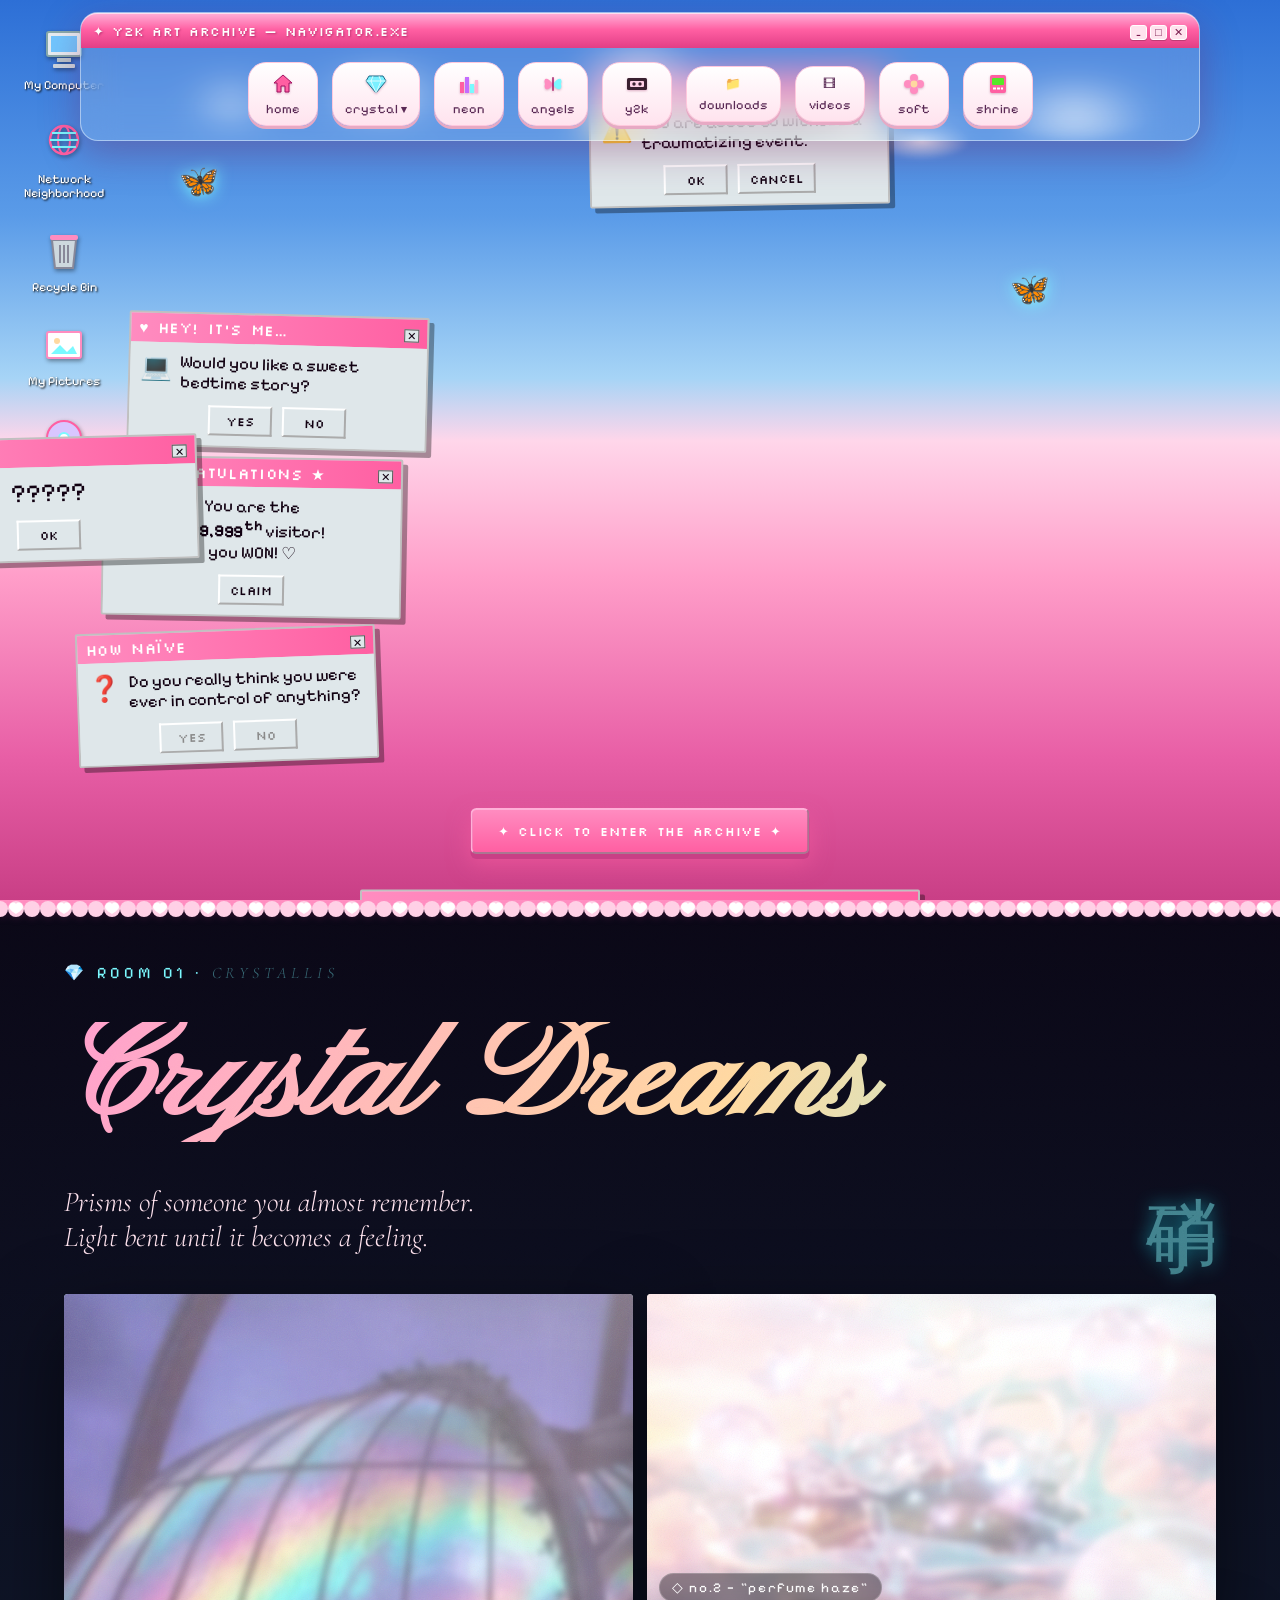
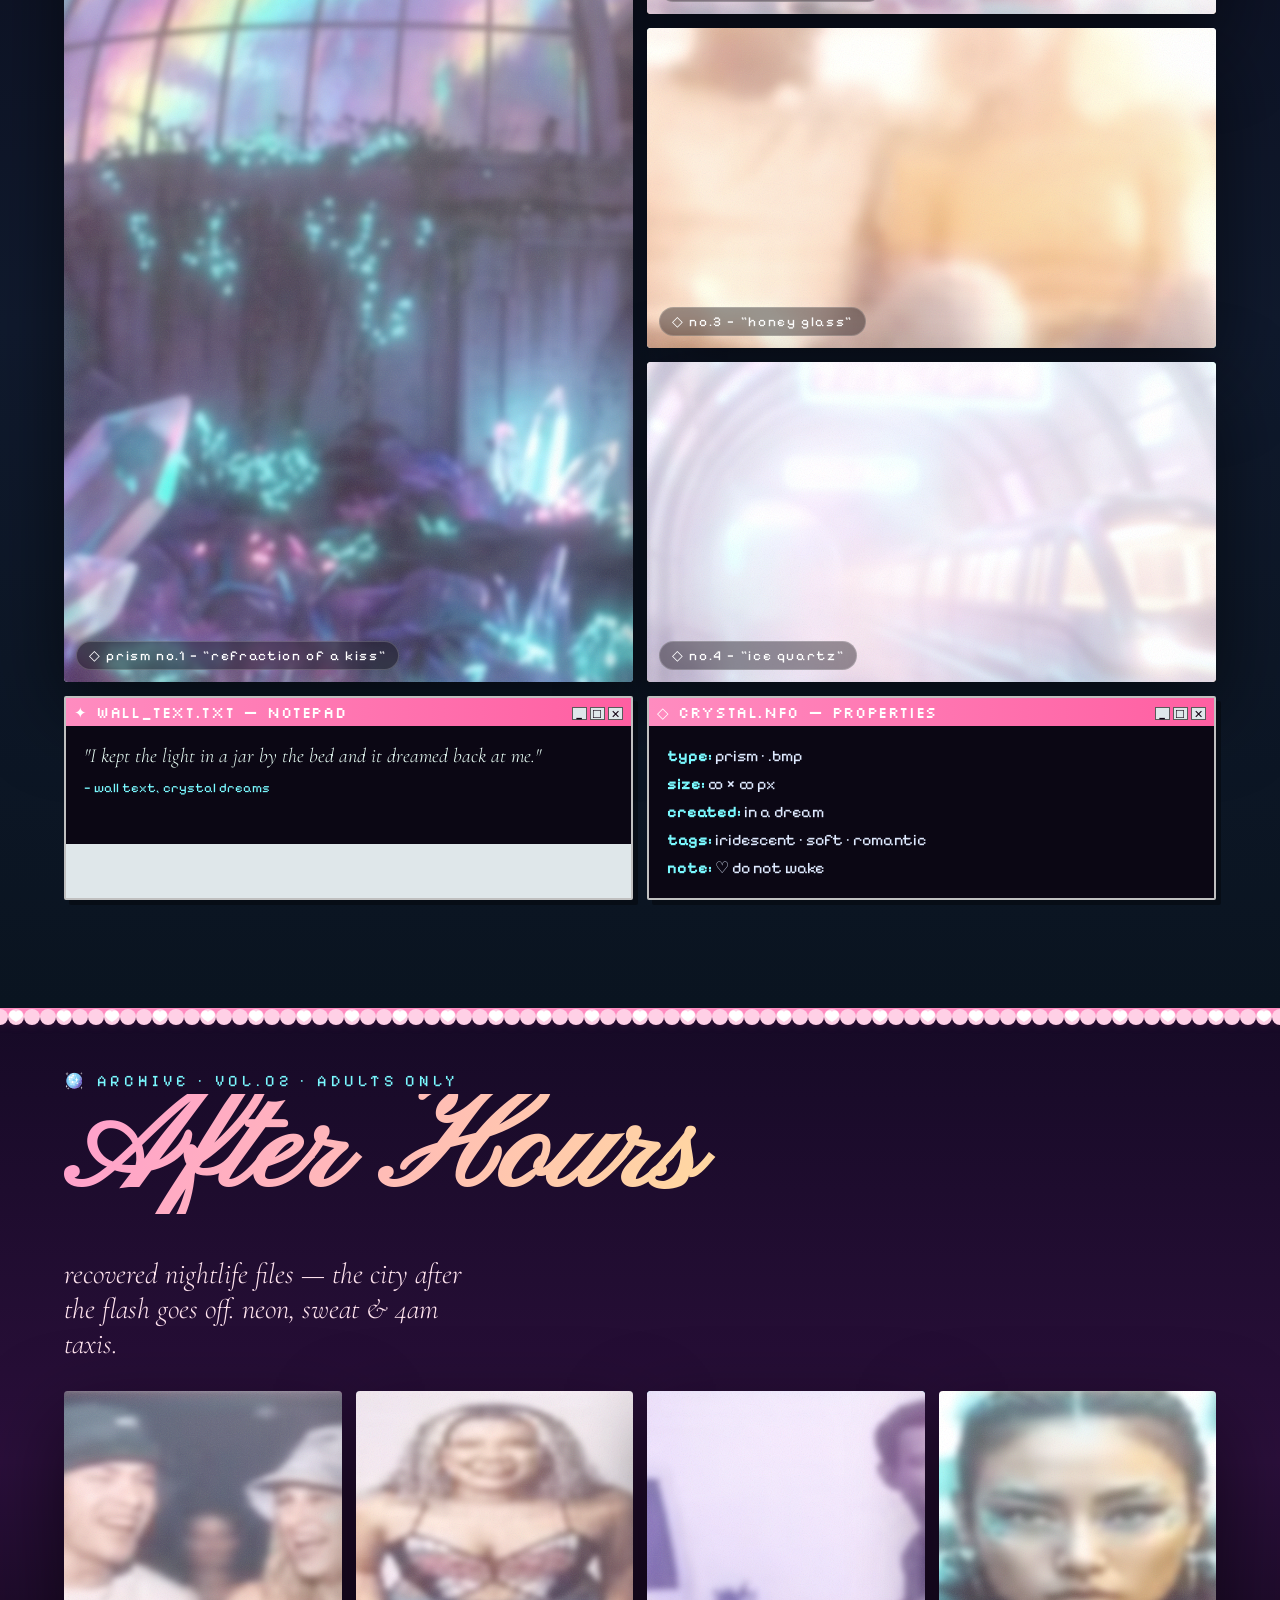
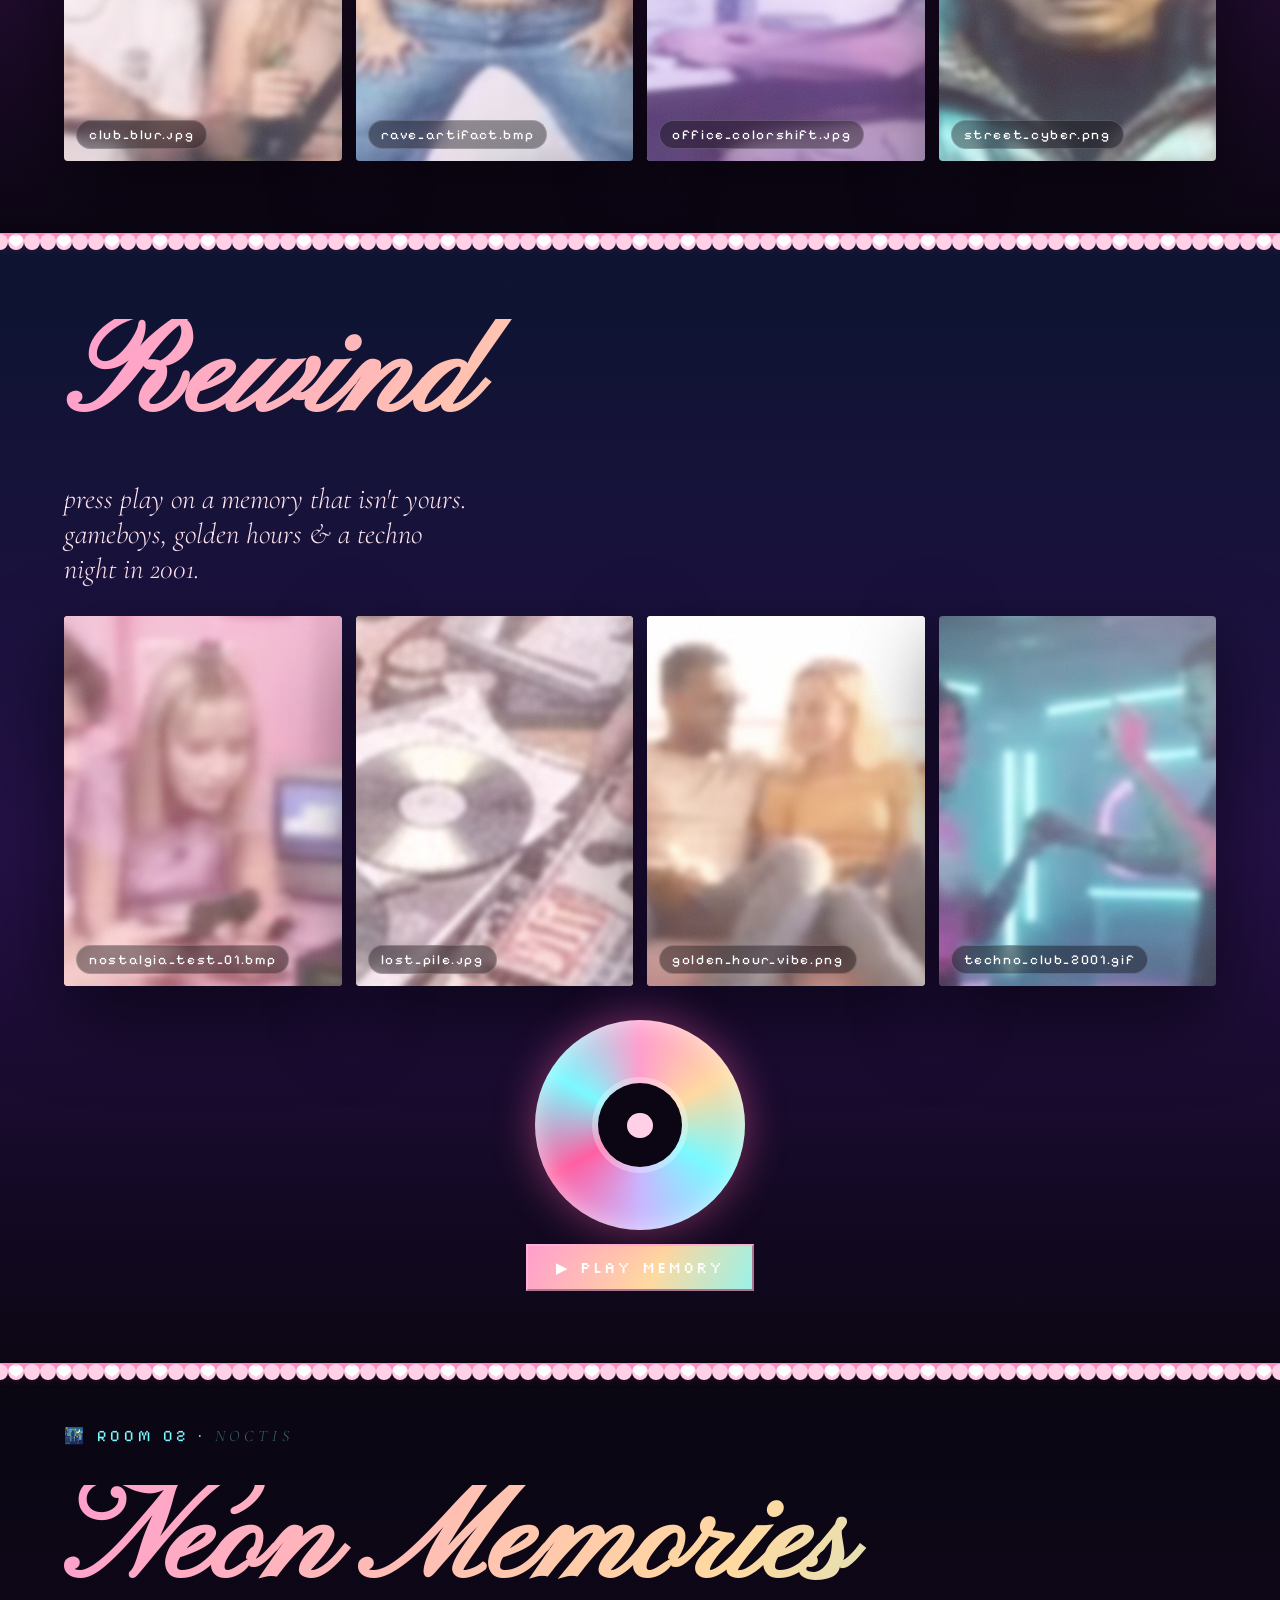
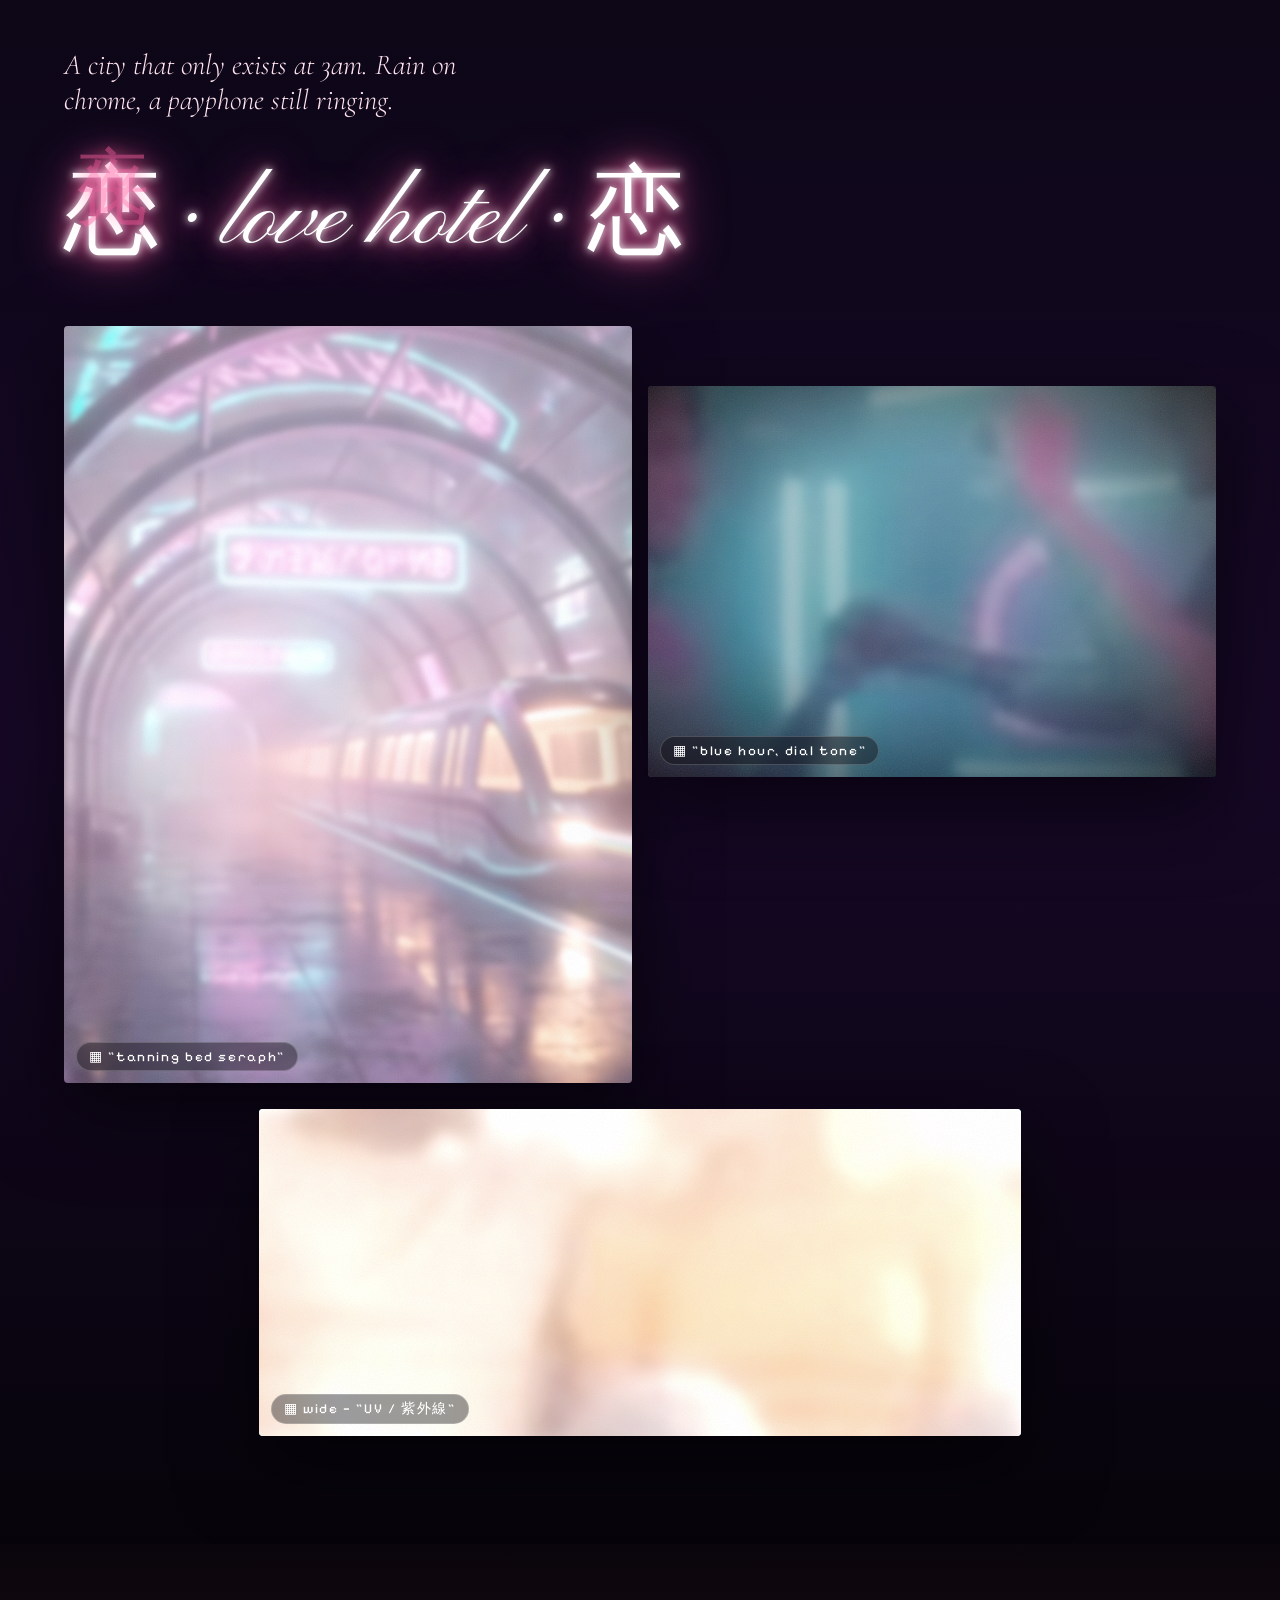
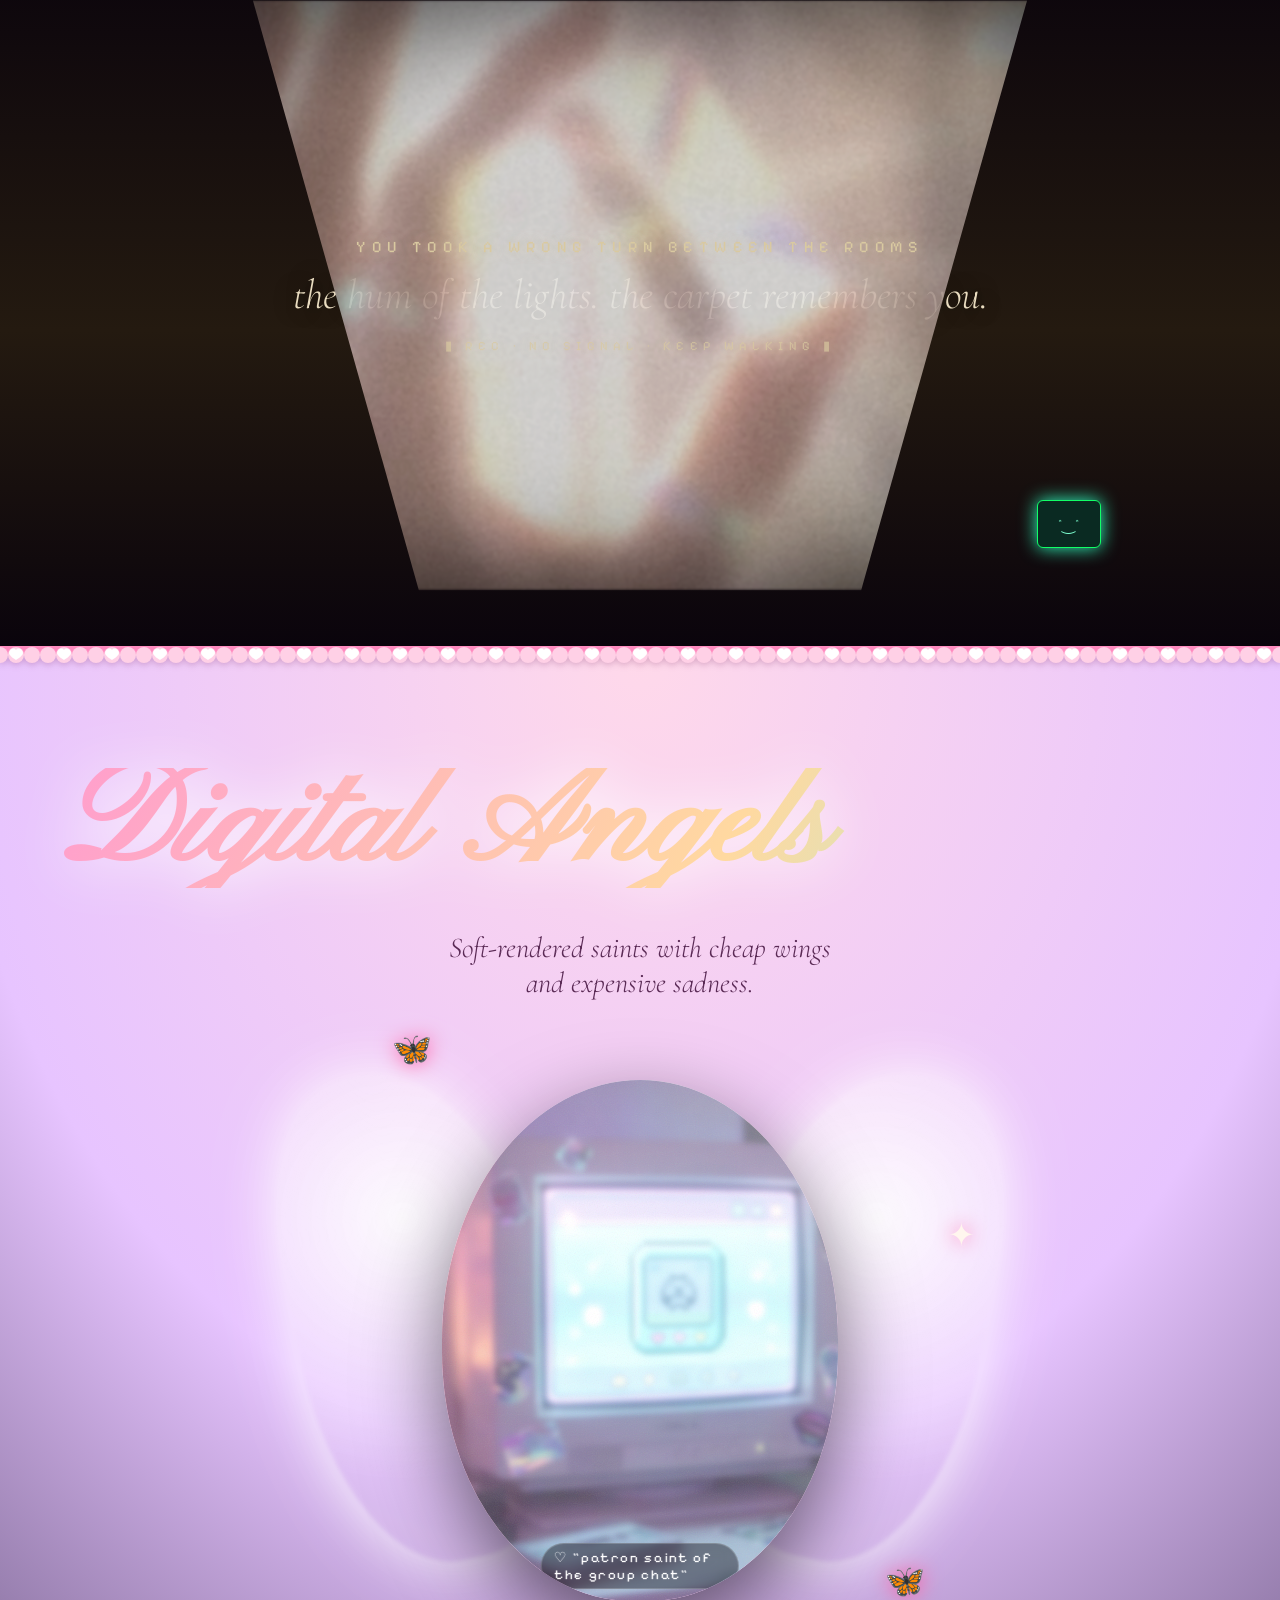
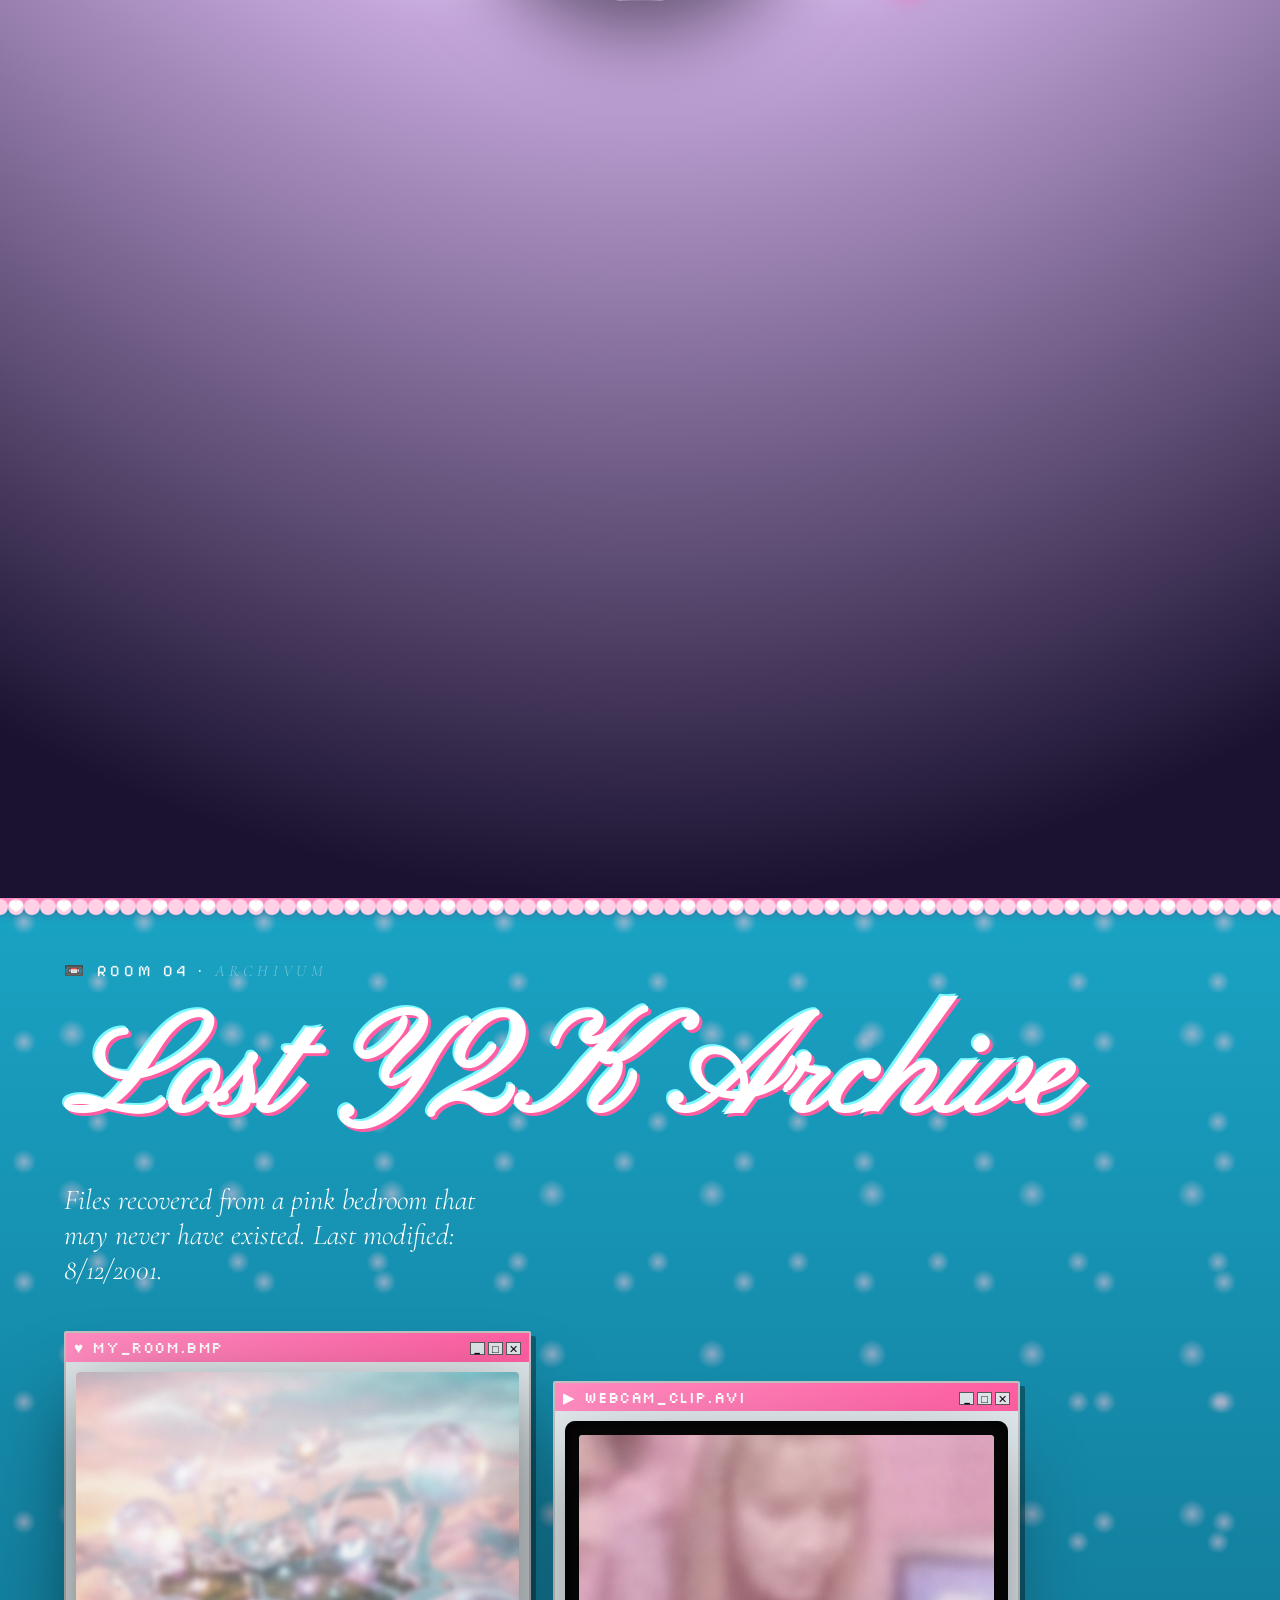
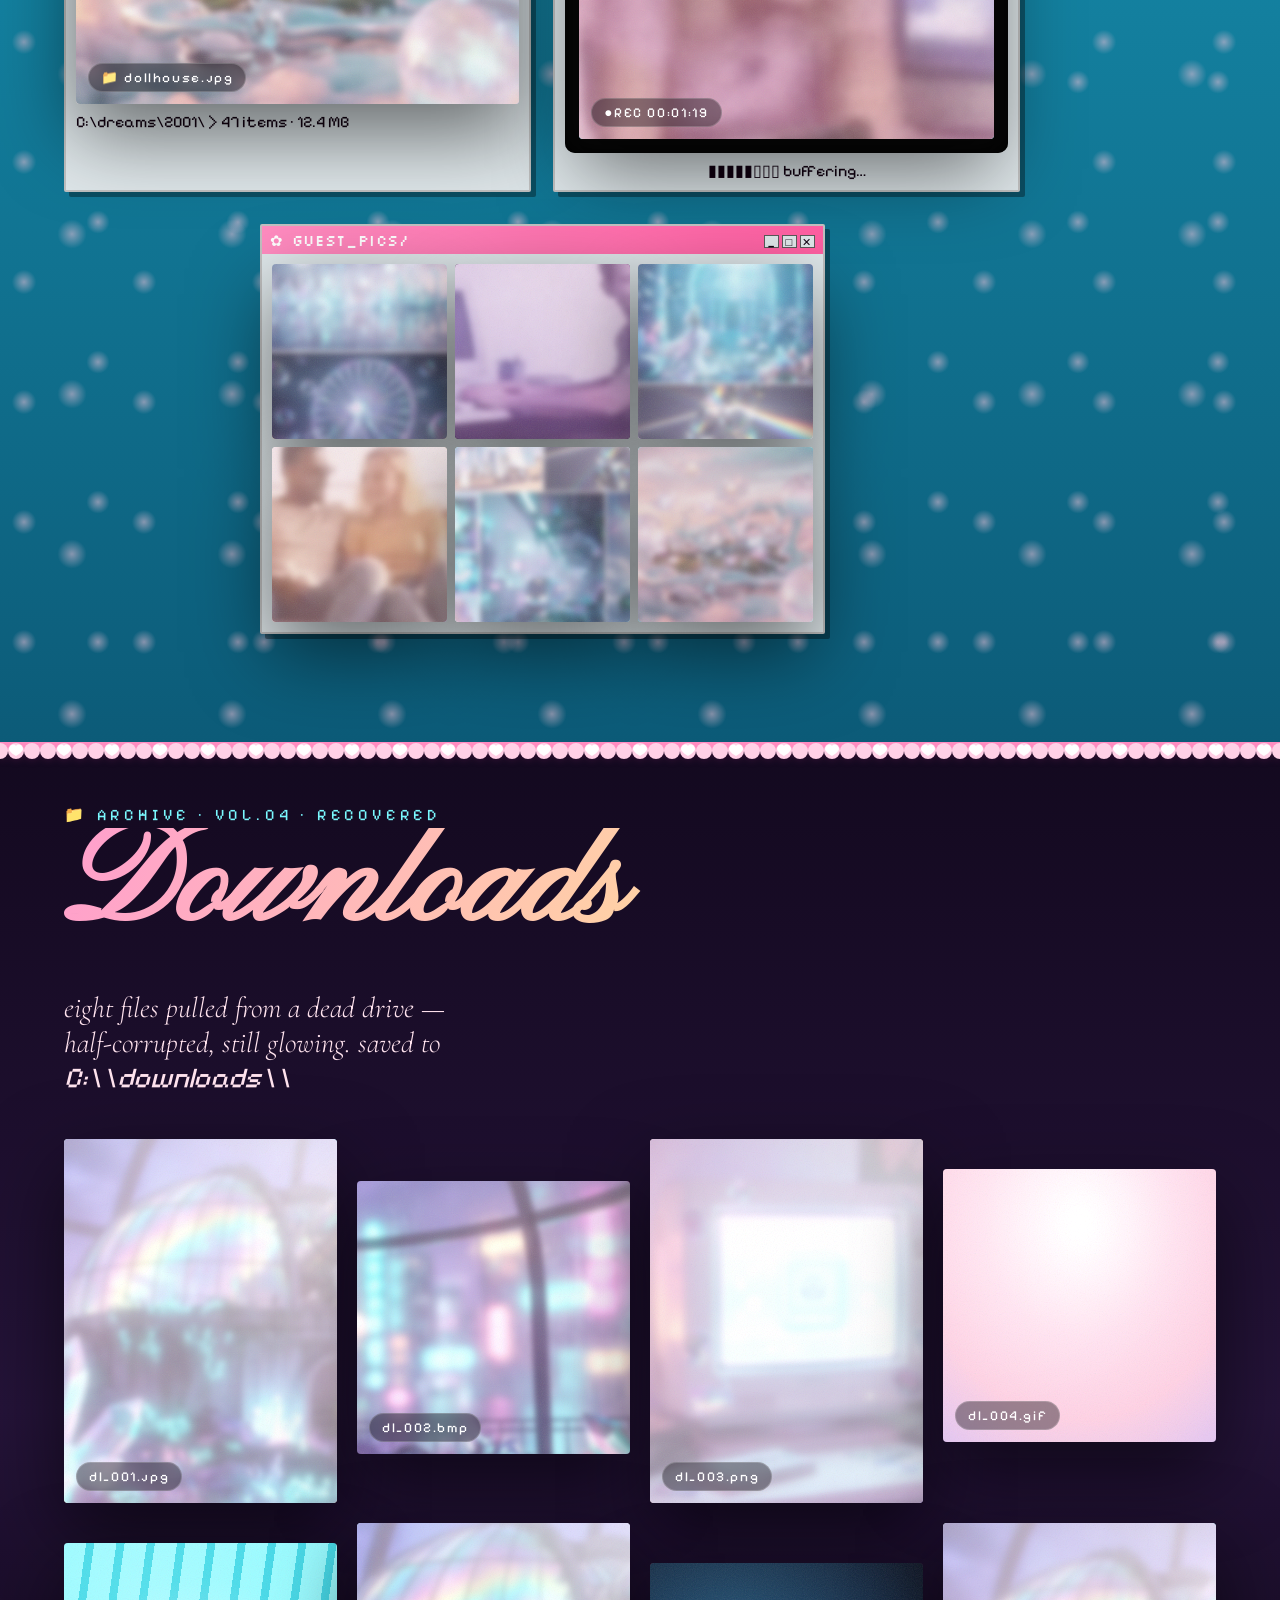
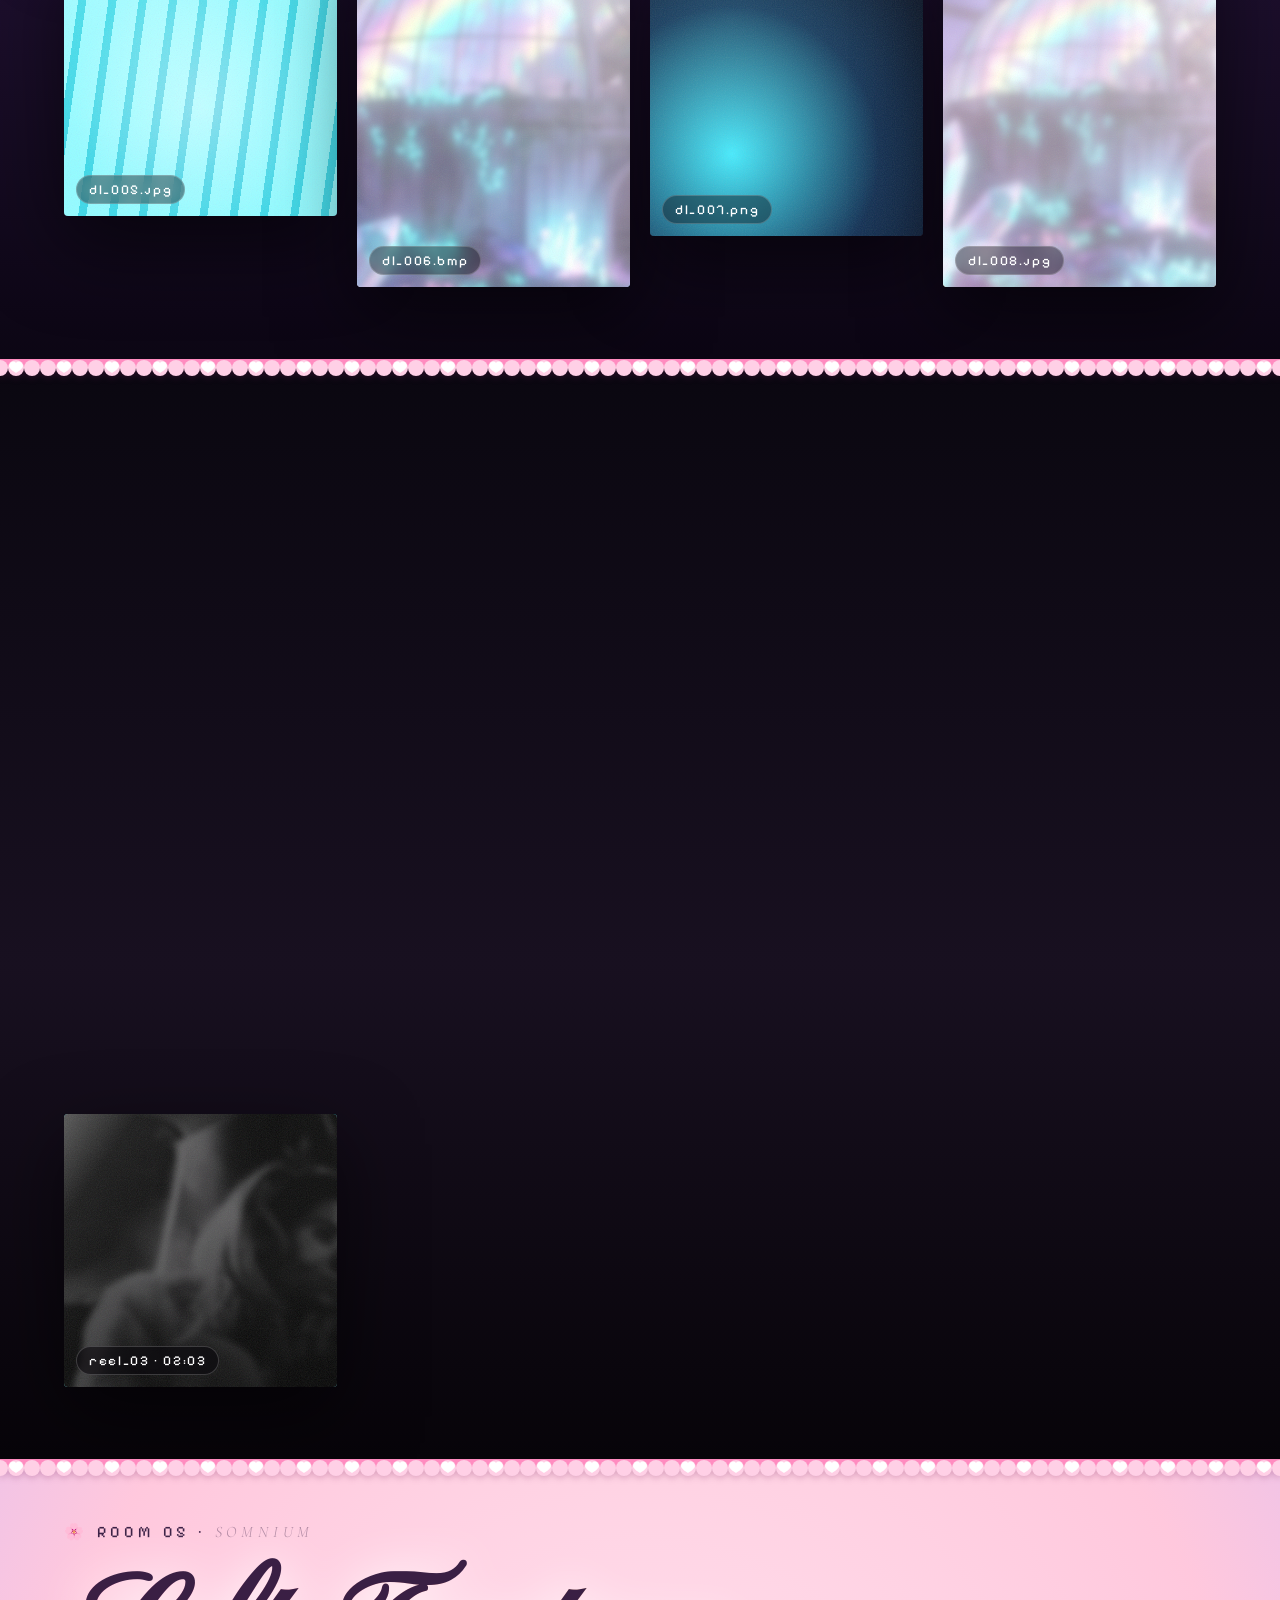
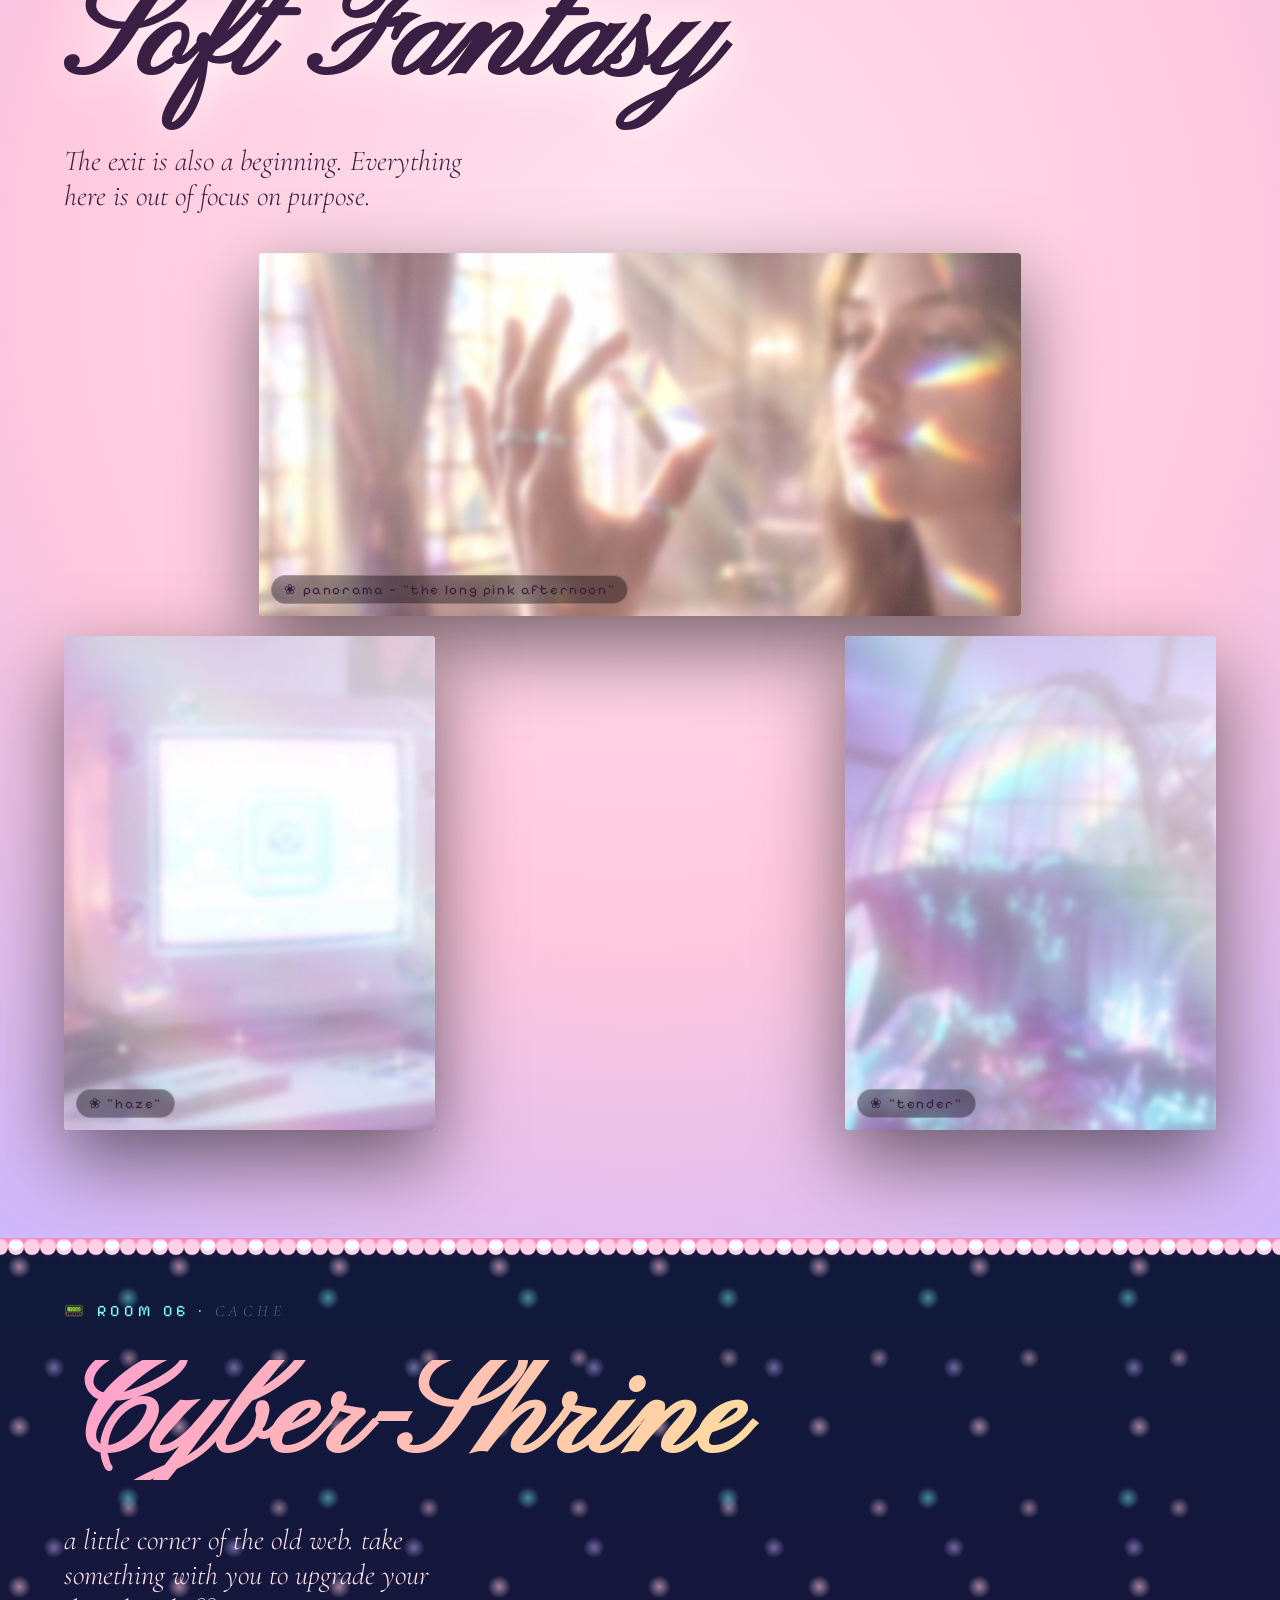
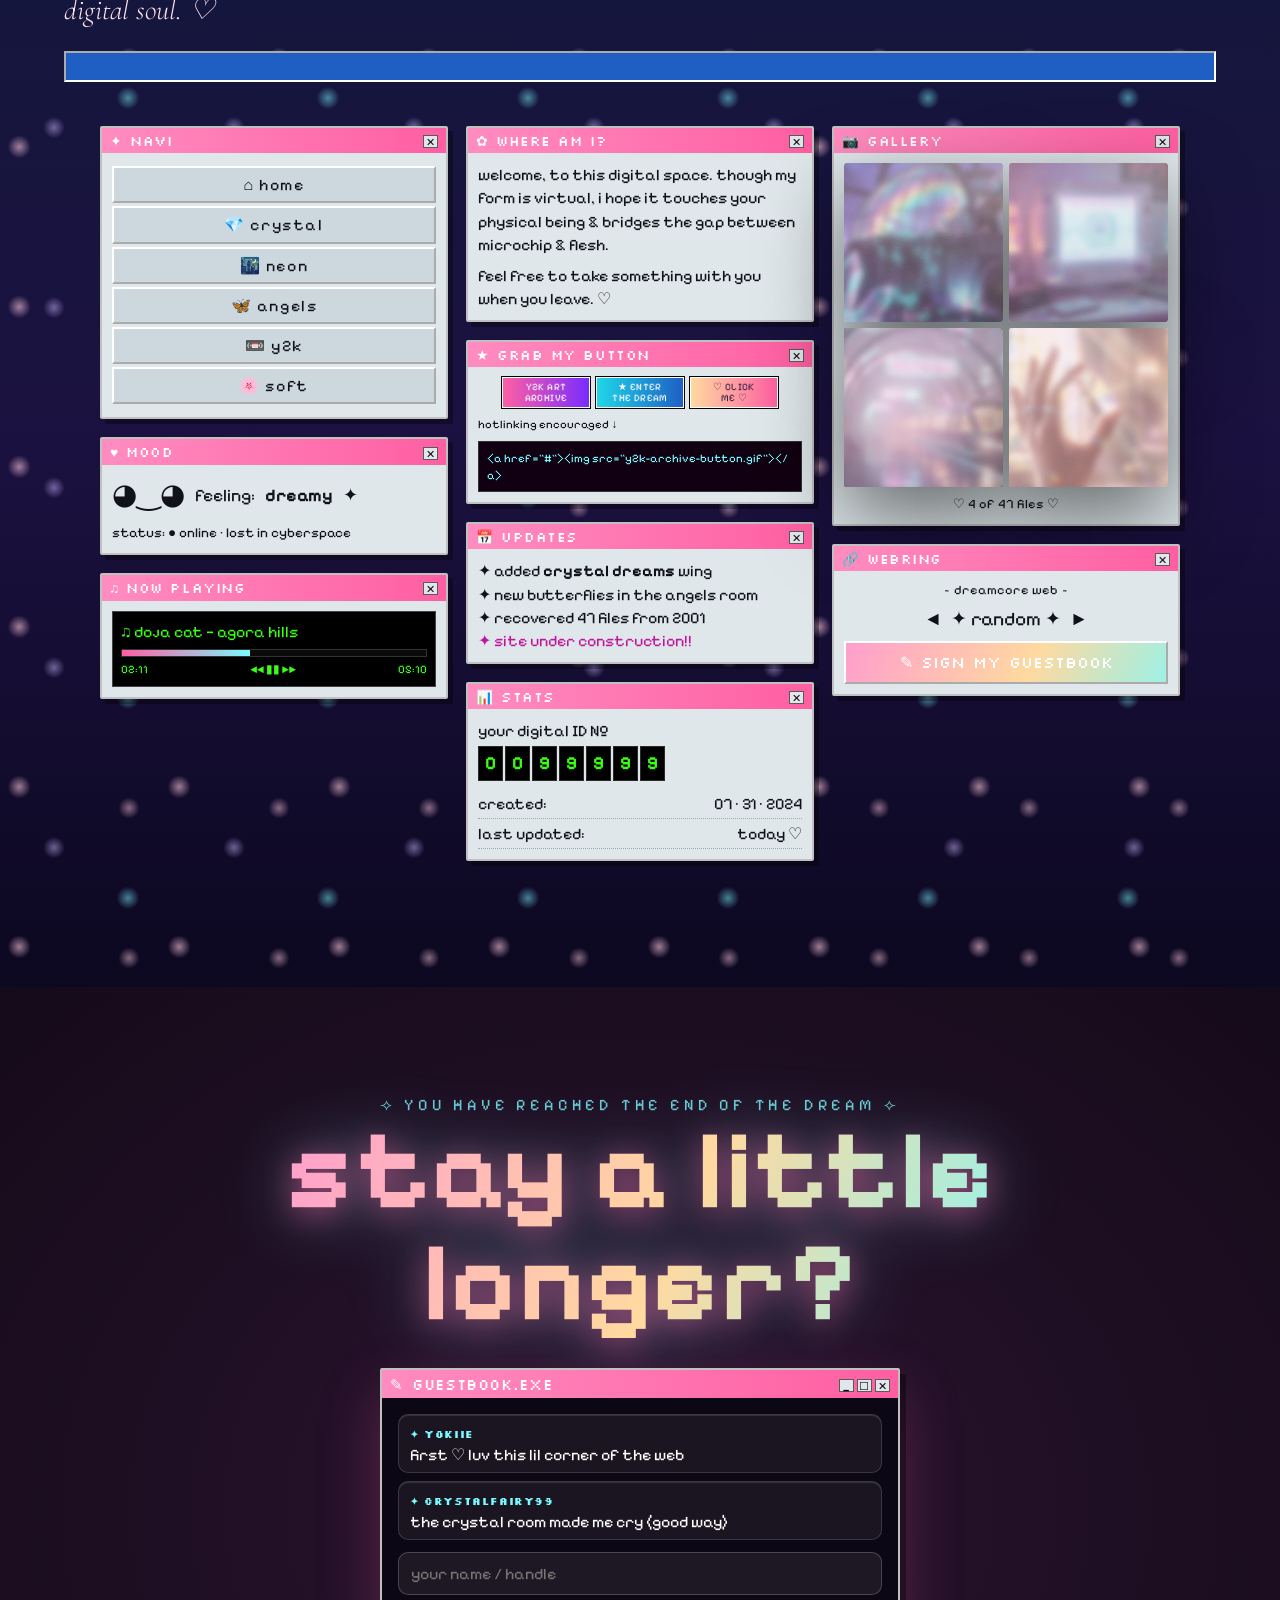
==== commit 17b22809: "Remove half-finished Dream Gallery section The section used .gallery-grid / .gallery-art classes tha" ====
--- a/index.html
+++ b/index.html
@@ -997,67 +997,6 @@
   </div>
 </section>
 
-<section id="gallery" data-room="gallery" class="compact"
-style="background:linear-gradient(180deg,#12081f,#1b1030 55%,#090510)">
-
-  <div class="room-tag rv">📸 room 06 · <span class="room-no">gallery</span></div>
-  <h2 class="room-title rv d1">Dream Gallery</h2>
-  <p class="room-lede rv d2">
-    archived photographs recovered from a forgotten hard drive.
-  </p>
-
-  <div class="gallery-grid">
-
-    <div class="win rv tilt">
-      <div class="win-bar">
-        <span>gallery_01.jpg</span>
-        <div class="btns"><span>_</span><span>□</span><span>✕</span></div>
-      </div>
-      <div class="win-body">
-        <div class="art gallery-art">
-          <img class="photo" src="img/y2k-1.jpg" alt="">
-        </div>
-      </div>
-    </div>
-
-    <div class="win rv d1 tilt">
-      <div class="win-bar">
-        <span>gallery_02.jpg</span>
-        <div class="btns"><span>_</span><span>□</span><span>✕</span></div>
-      </div>
-      <div class="win-body">
-        <div class="art gallery-art">
-          <img class="photo" src="img/y2k-2.jpg" alt="">
-        </div>
-      </div>
-    </div>
-
-    <div class="win rv d2 tilt">
-      <div class="win-bar">
-        <span>gallery_03.jpg</span>
-        <div class="btns"><span>_</span><span>□</span><span>✕</span></div>
-      </div>
-      <div class="win-body">
-        <div class="art gallery-art">
-          <img class="photo" src="img/y2k-3.jpg" alt="">
-        </div>
-      </div>
-    </div>
-
-    <div class="win rv d3 tilt">
-      <div class="win-bar">
-        <span>gallery_04.png</span>
-        <div class="btns"><span>_</span><span>□</span><span>✕</span></div>
-      </div>
-      <div class="win-body">
-        <div class="art gallery-art">
-          <img class="photo" src="img/y2k-4.png" alt="">
-        </div>
-      </div>
-    </div>
-
-  </div>
-</section>
 <!-- OUTRO -->
 <section id="outro">
   <div class="rv in">
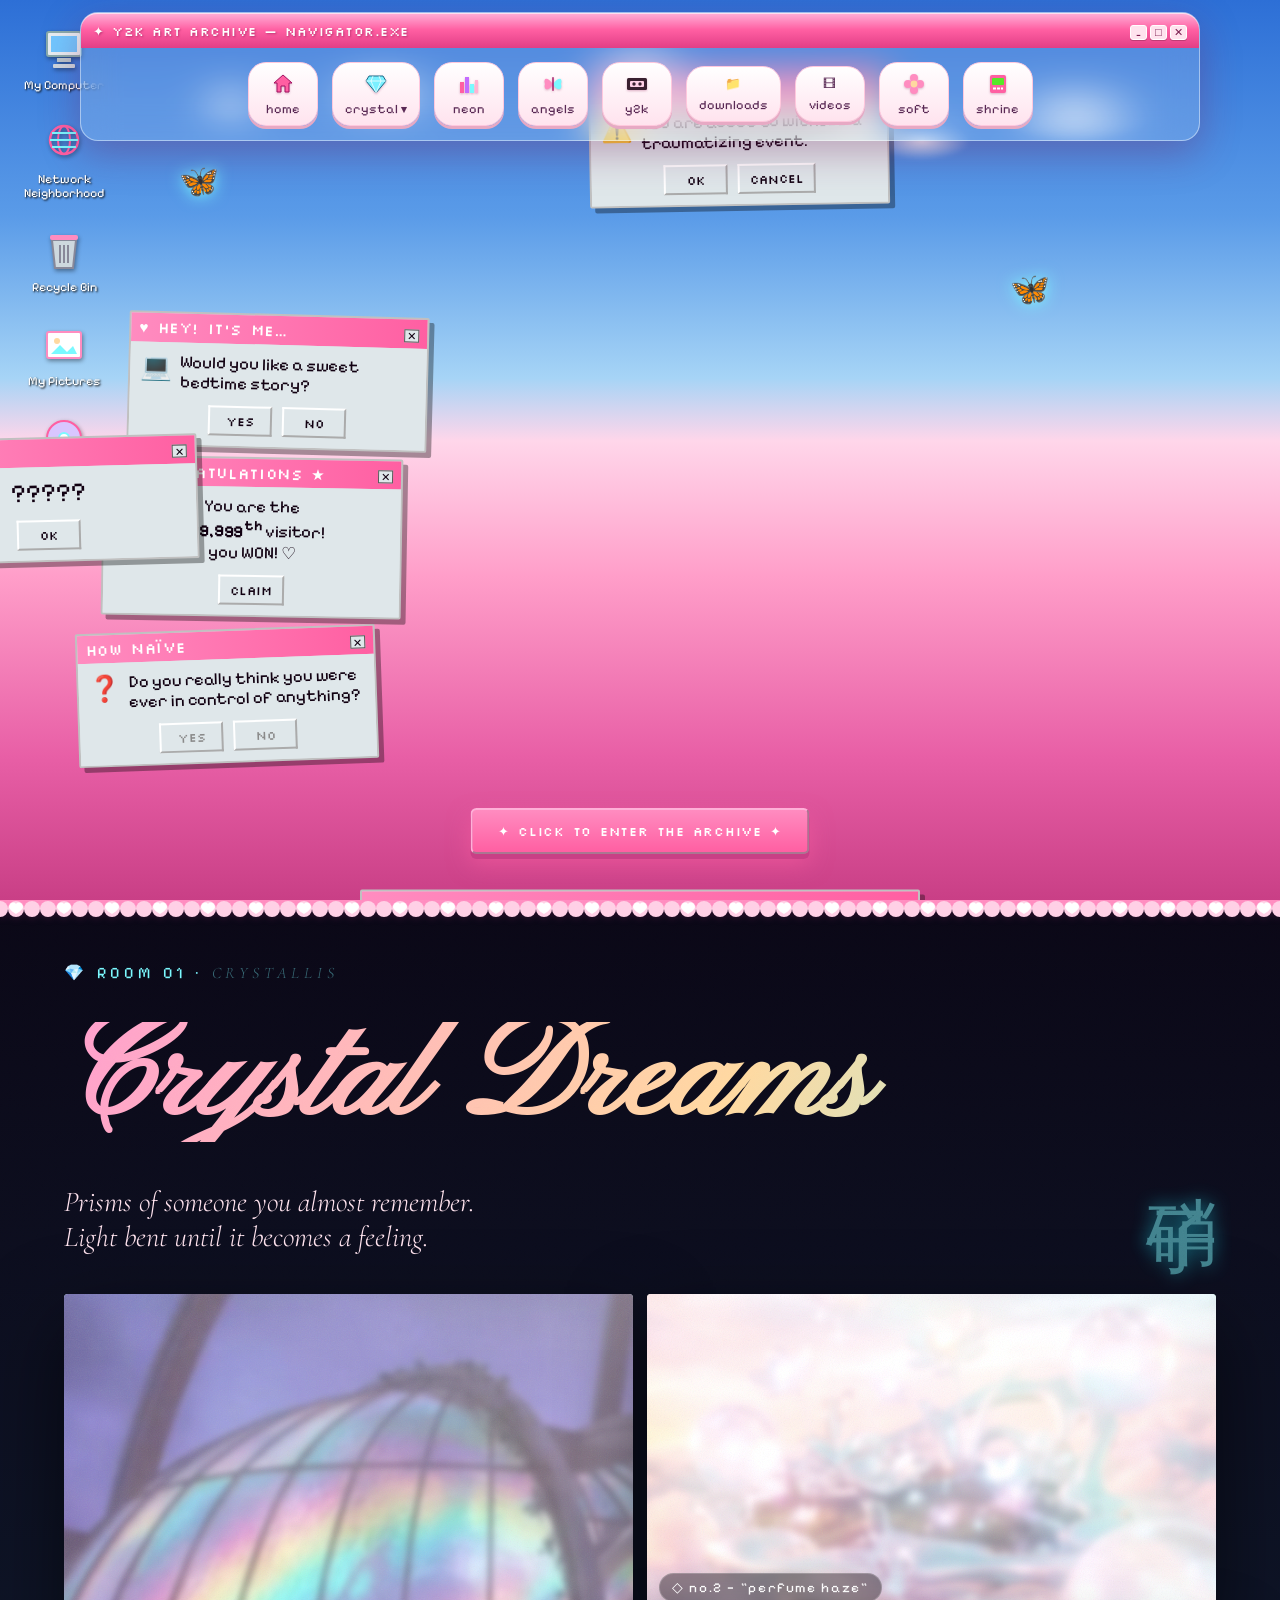
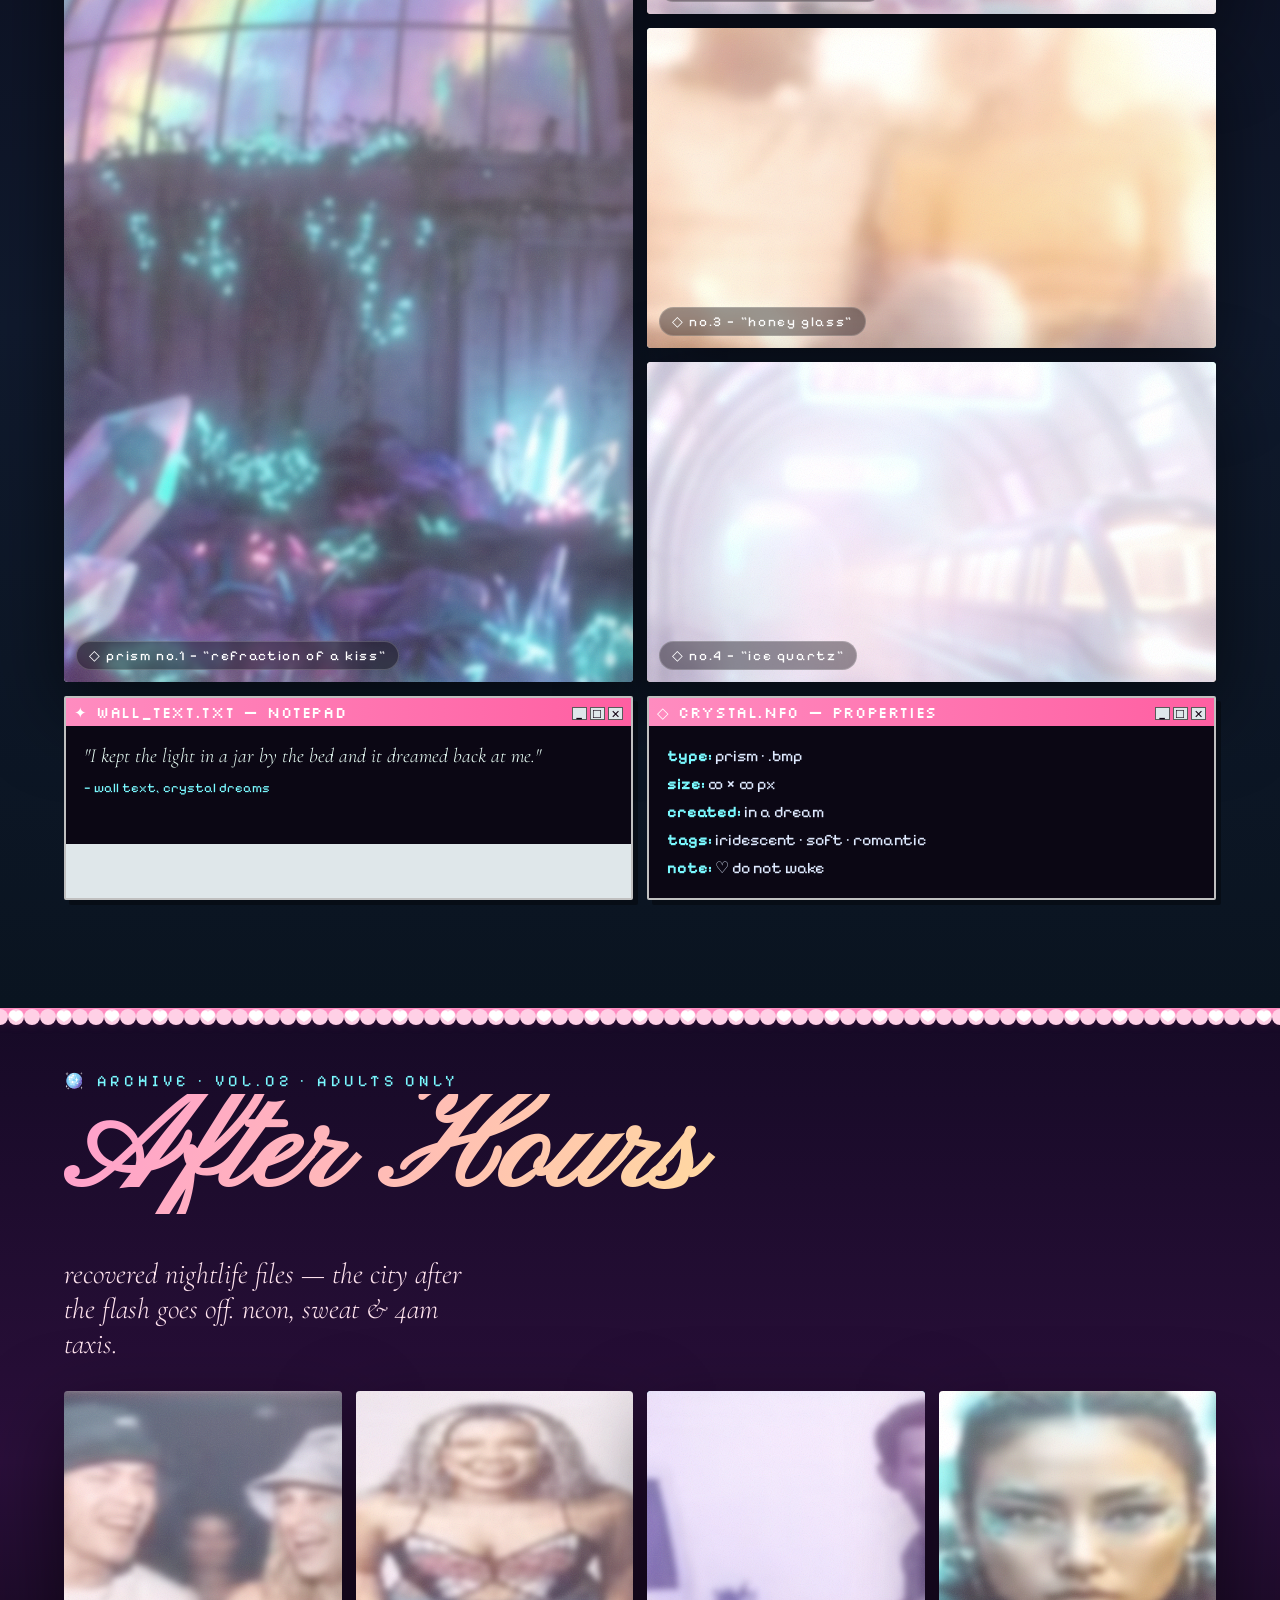
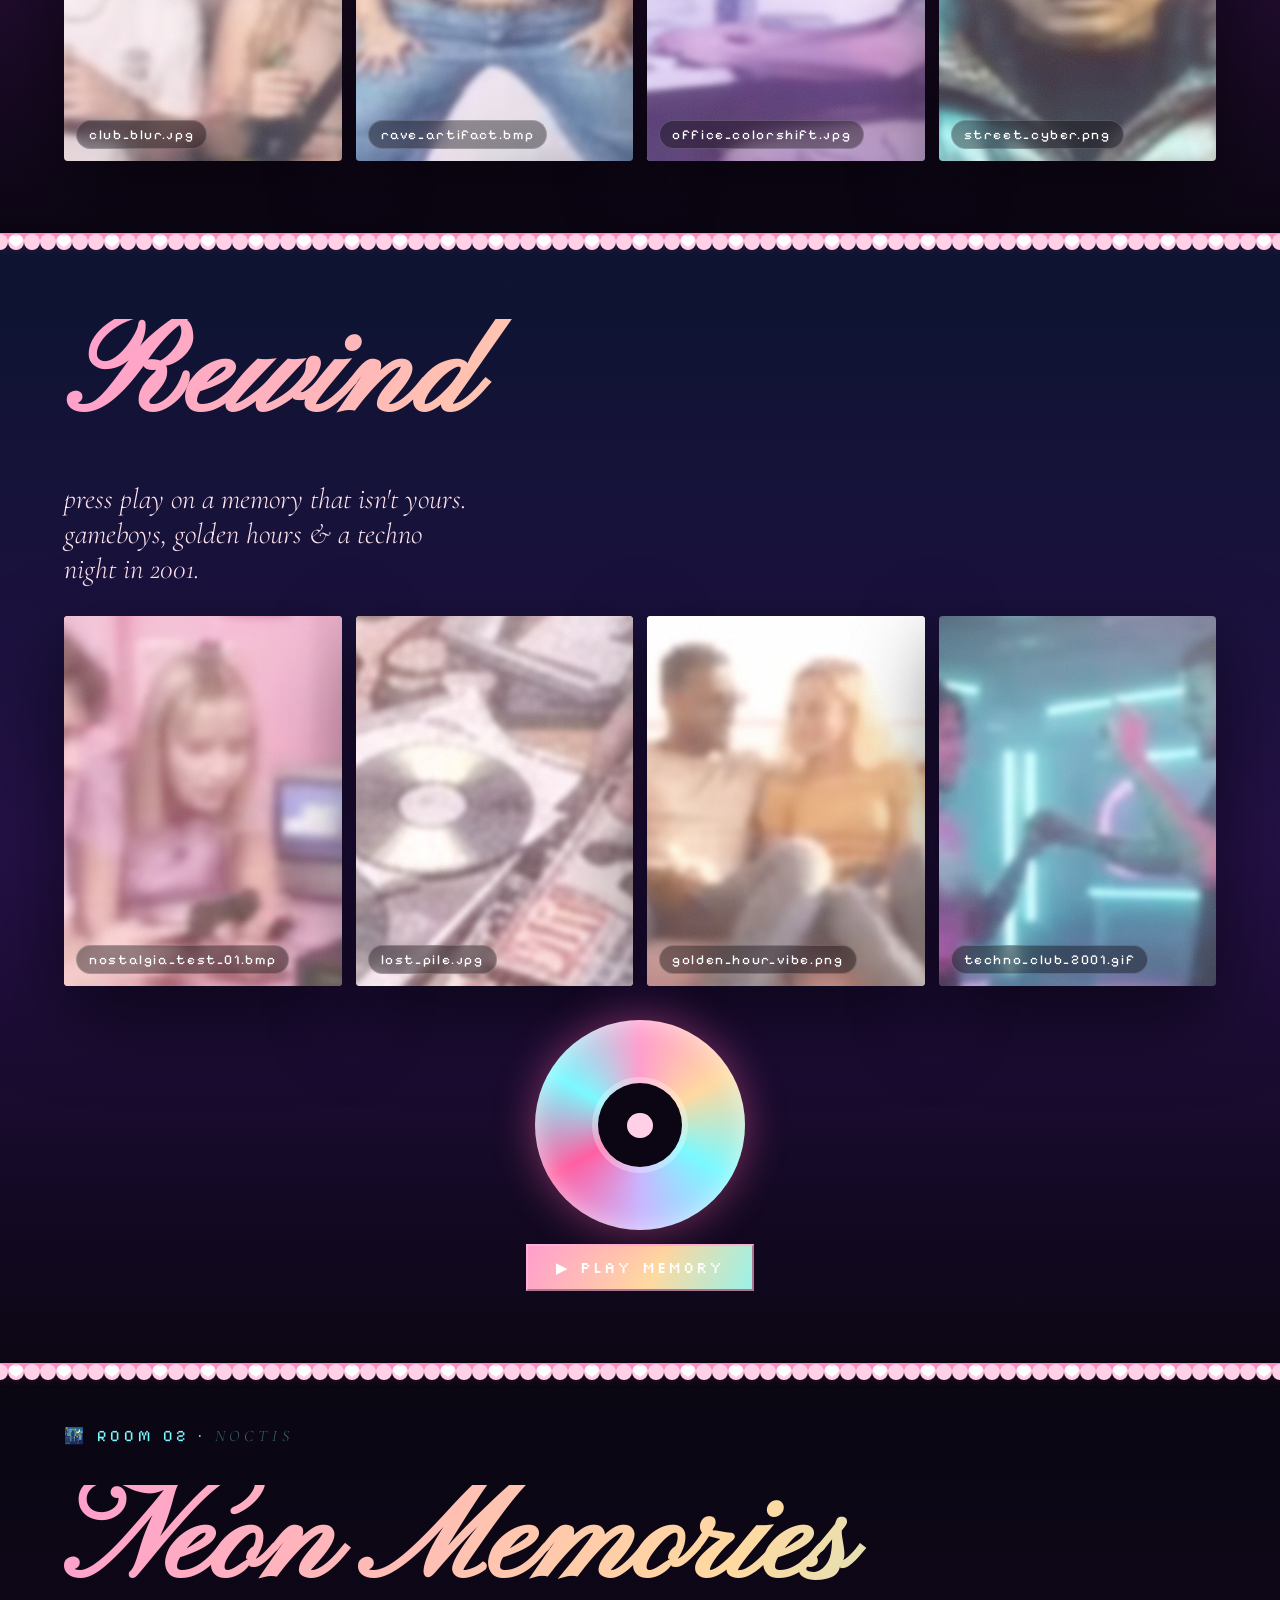
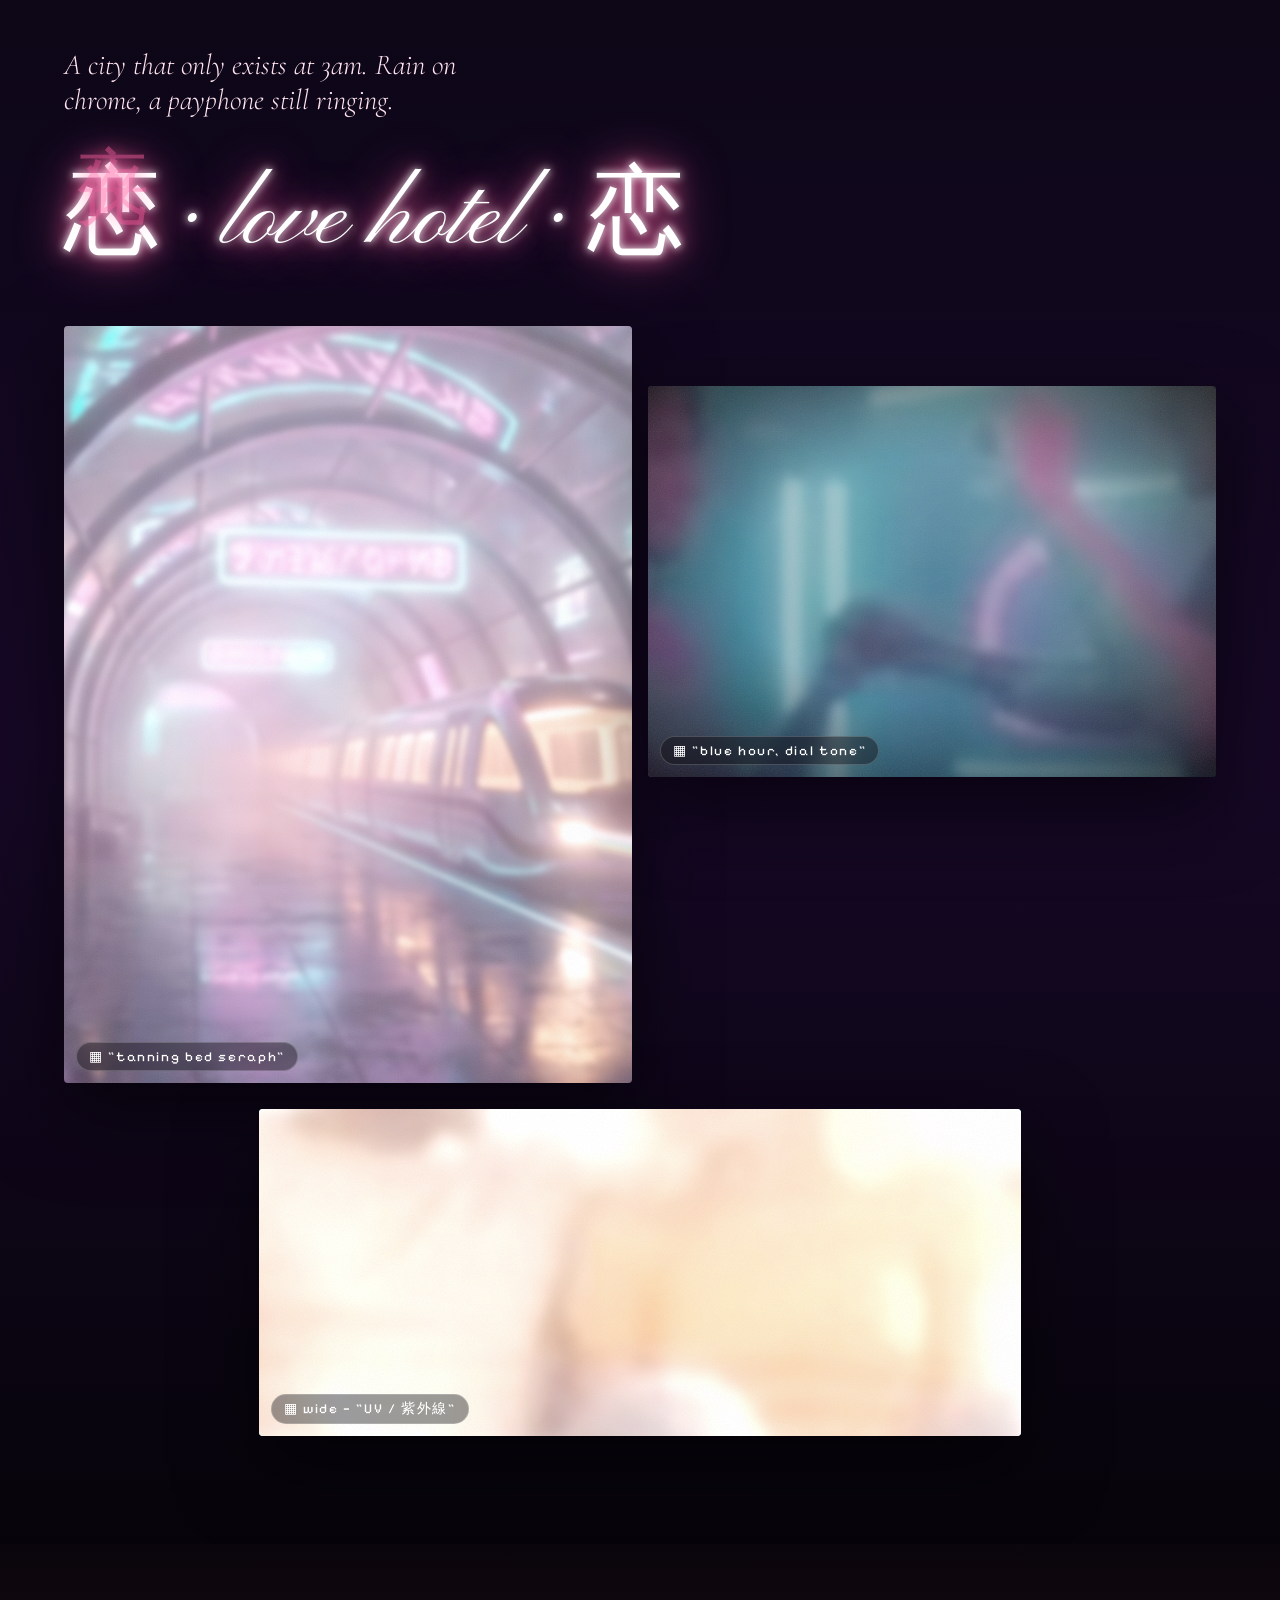
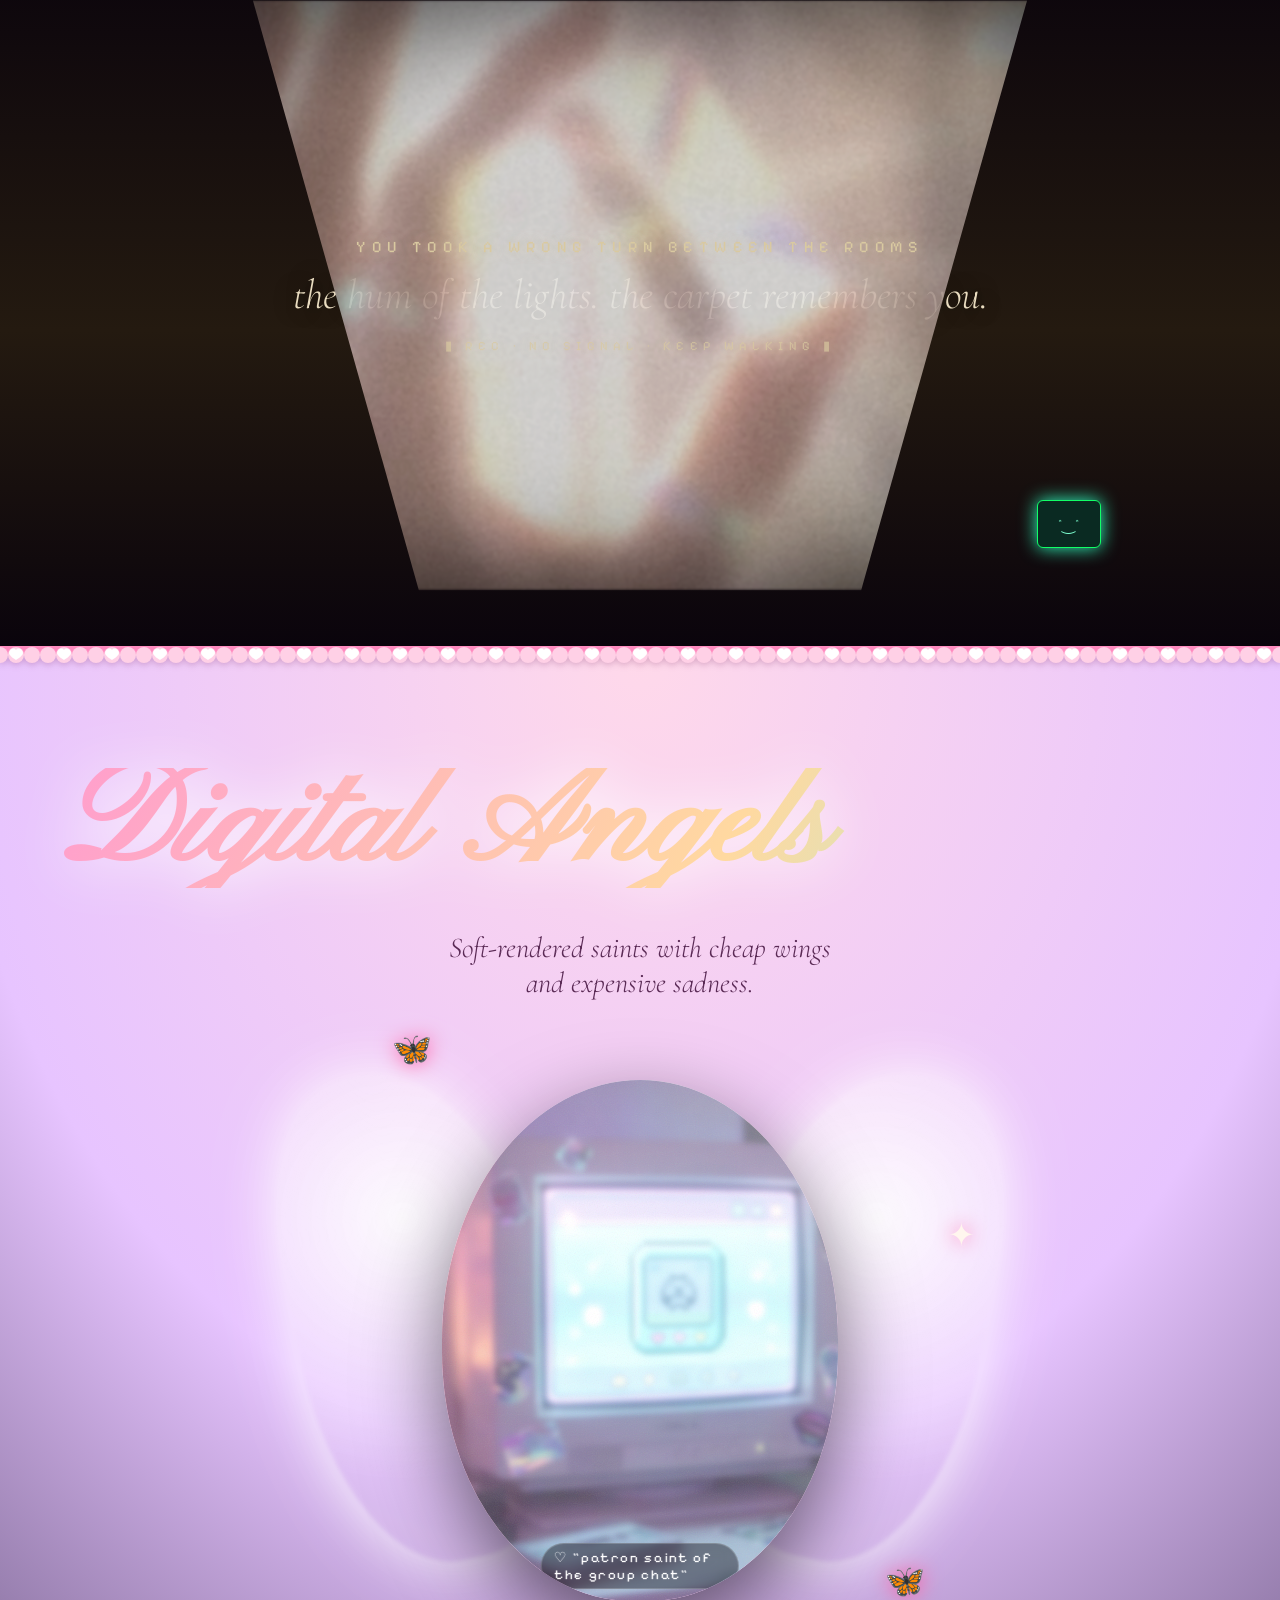
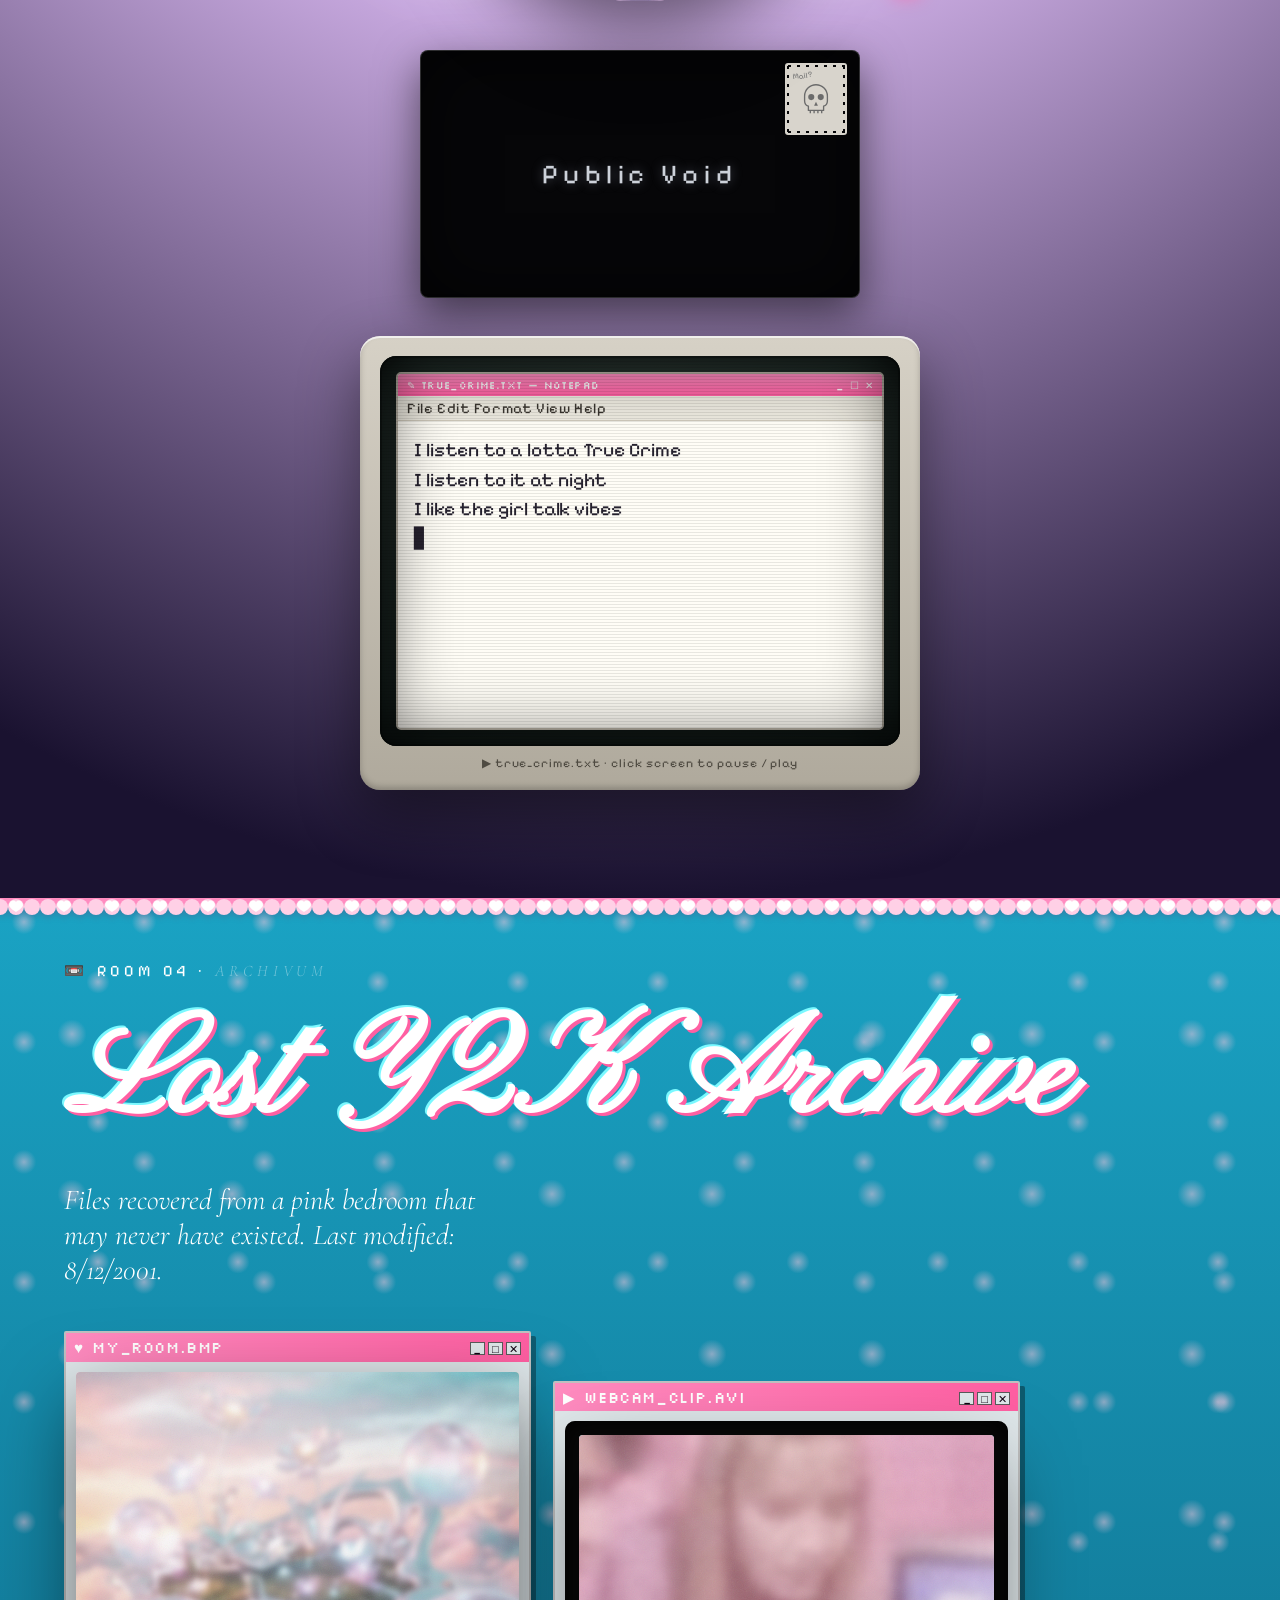
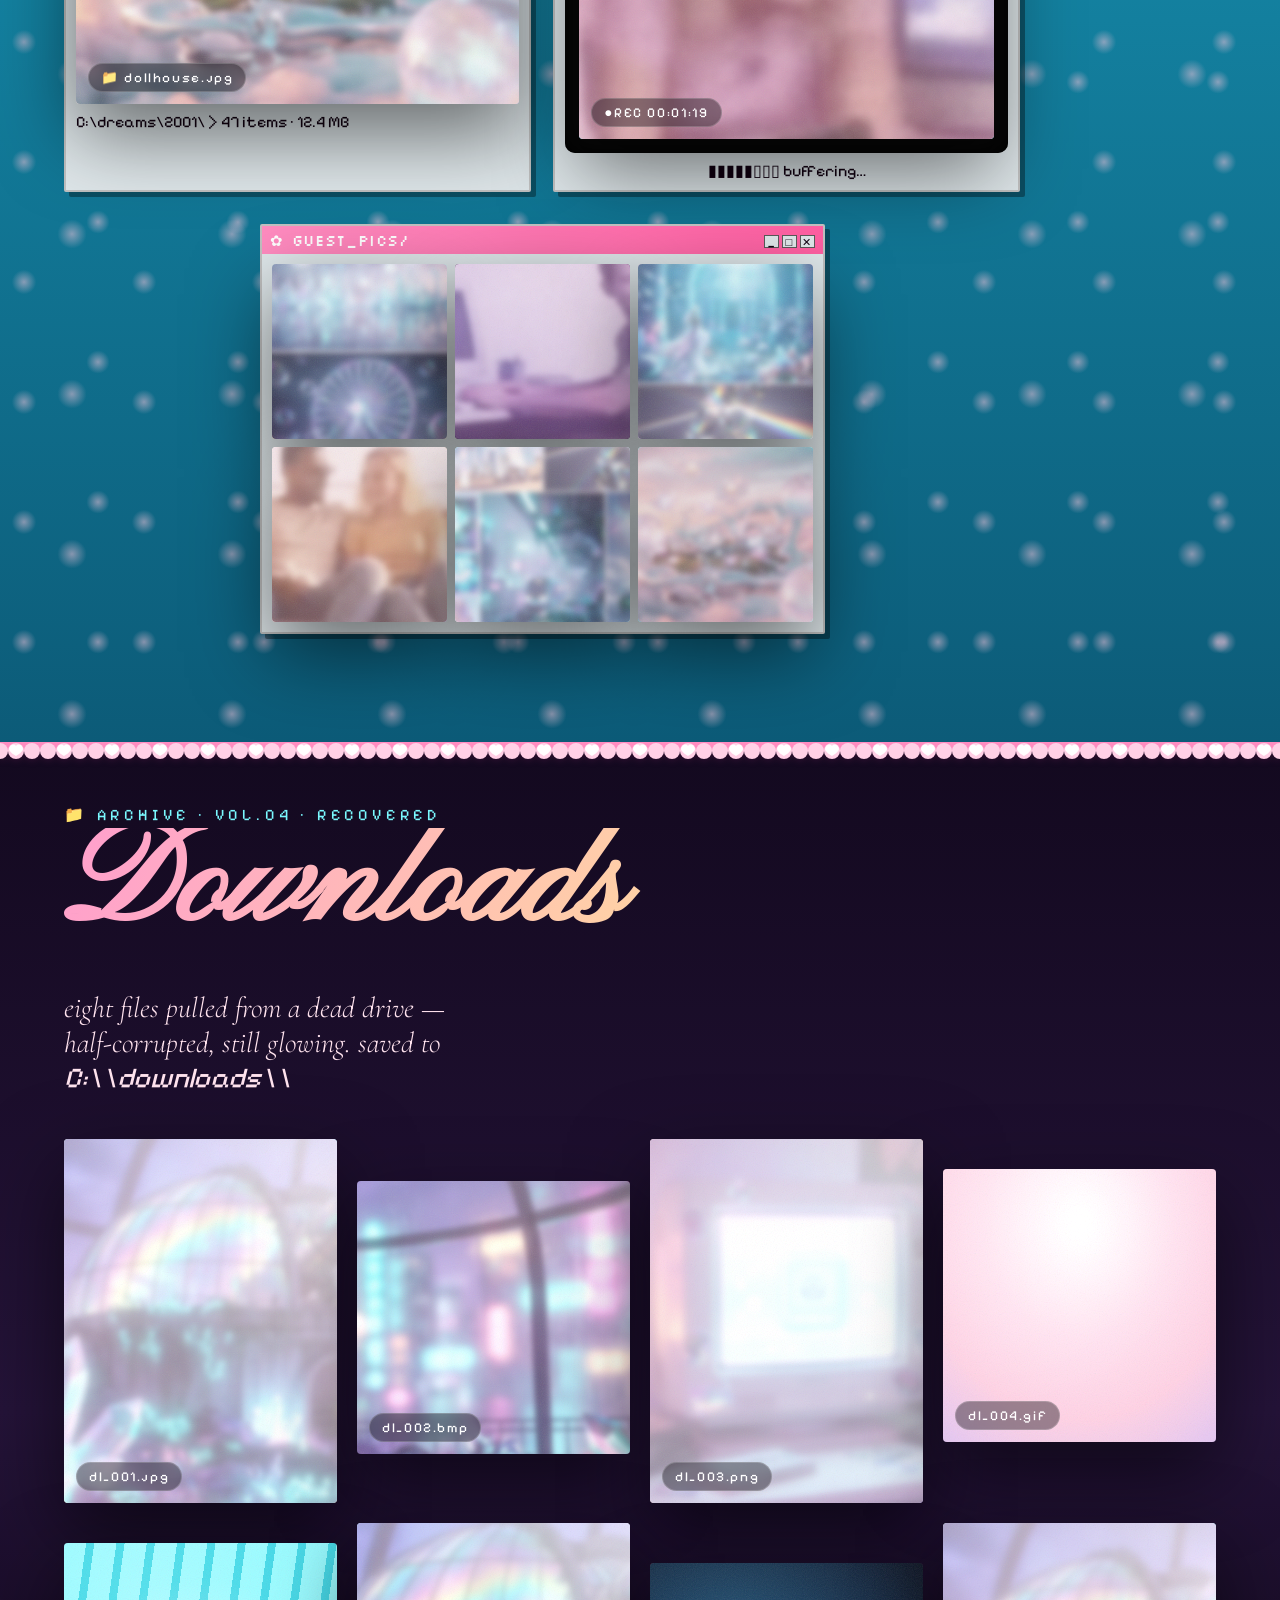
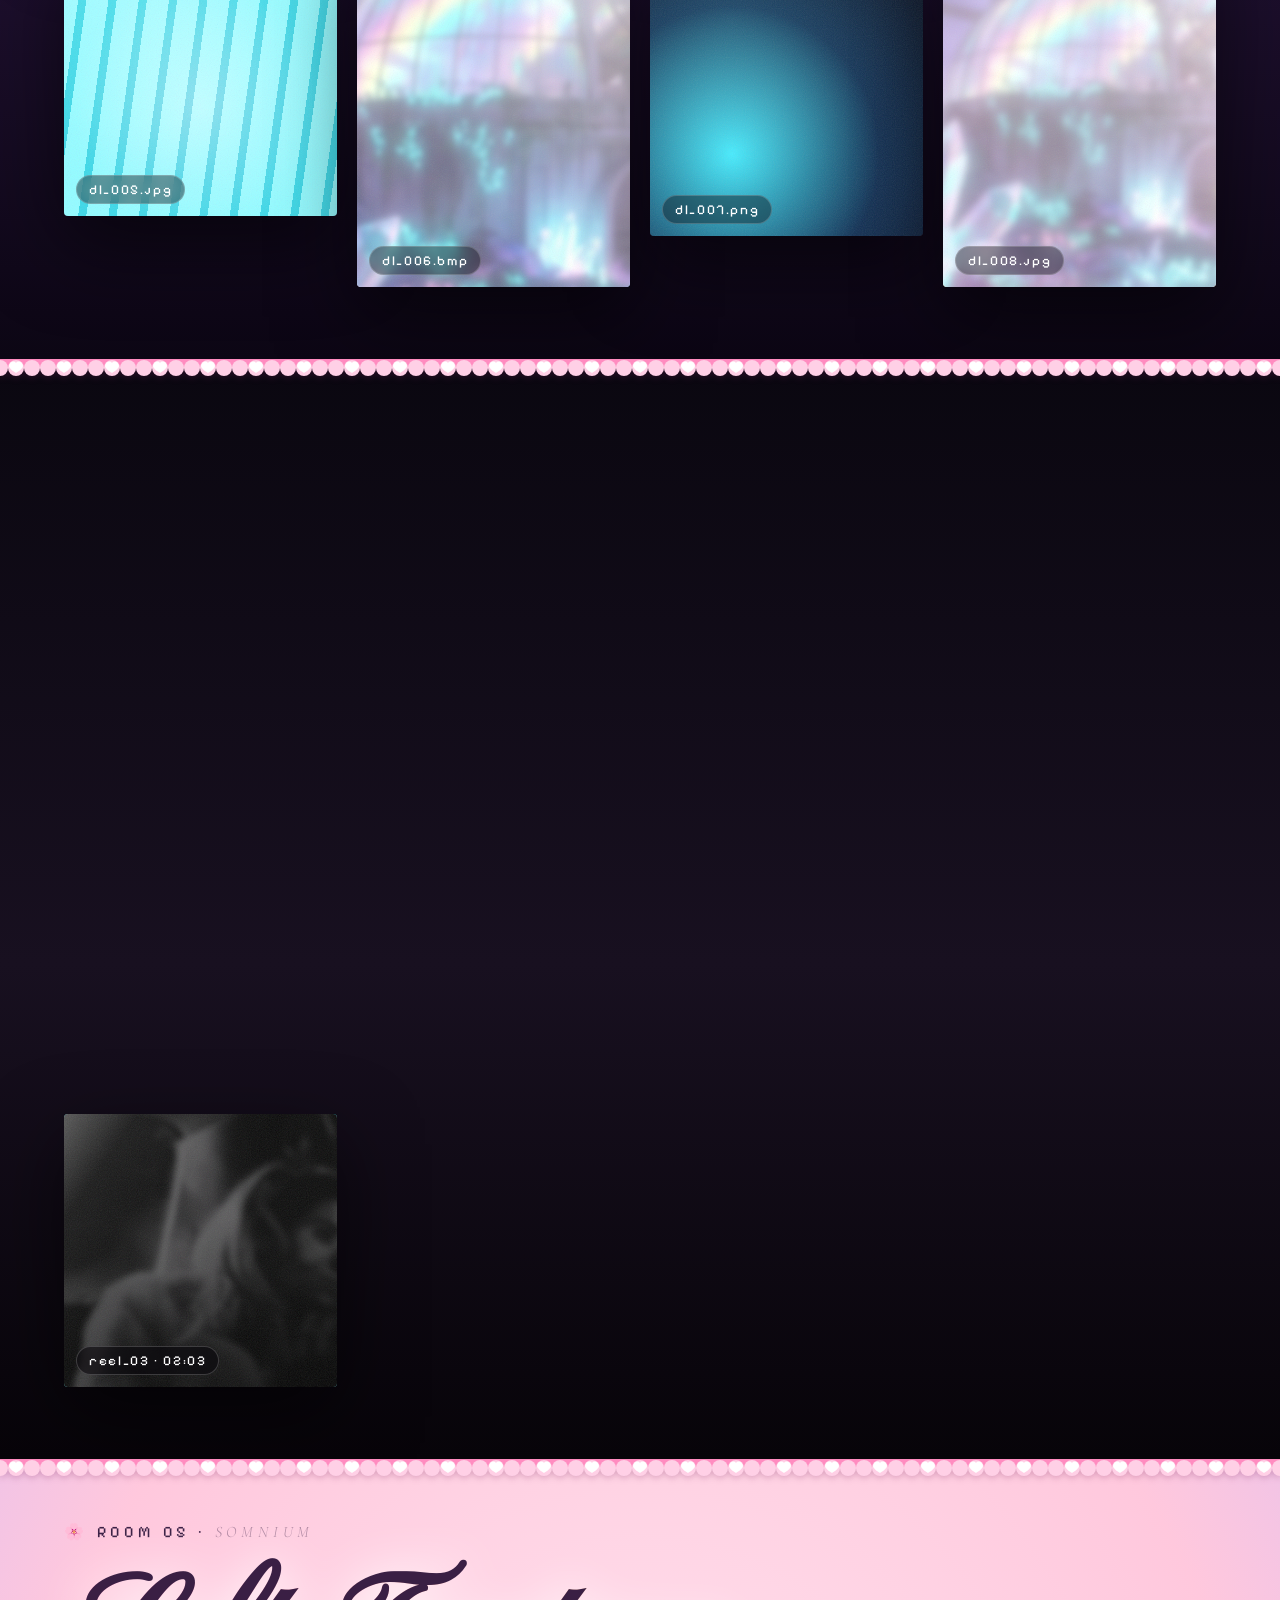
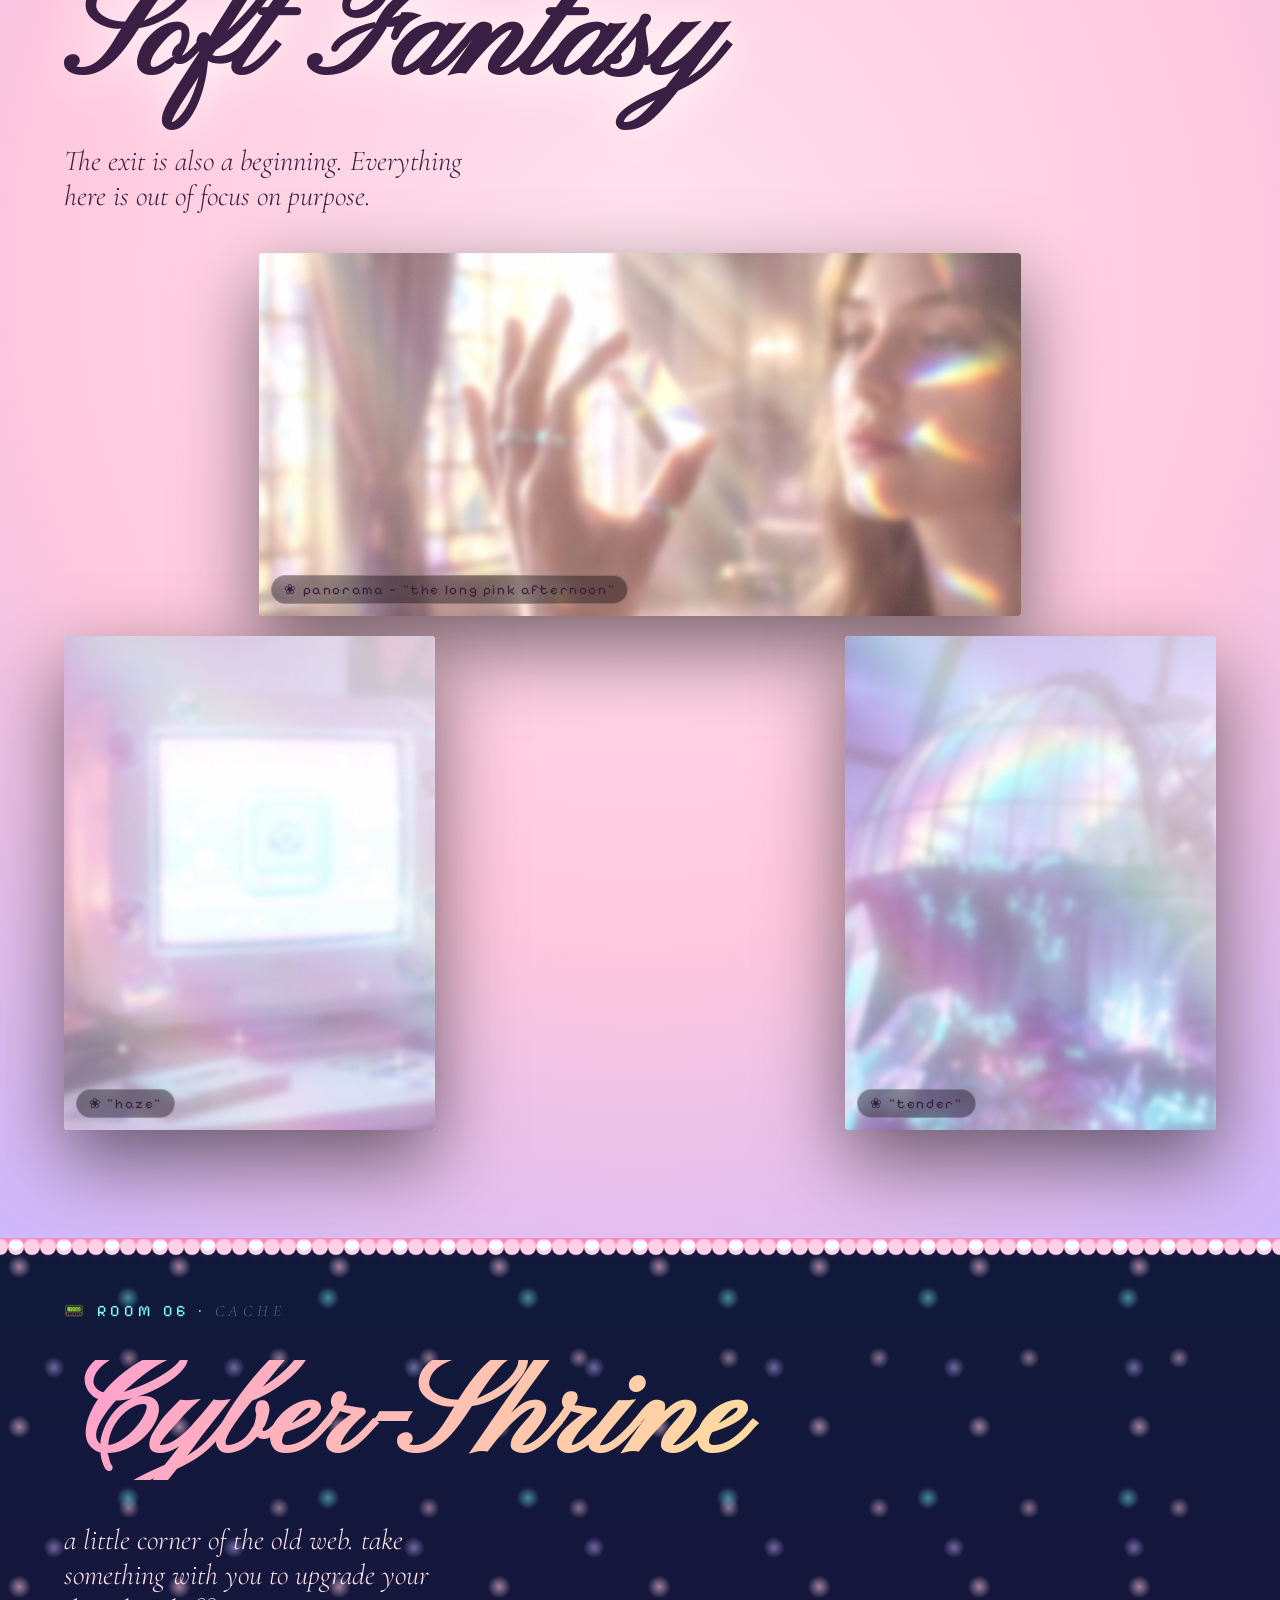
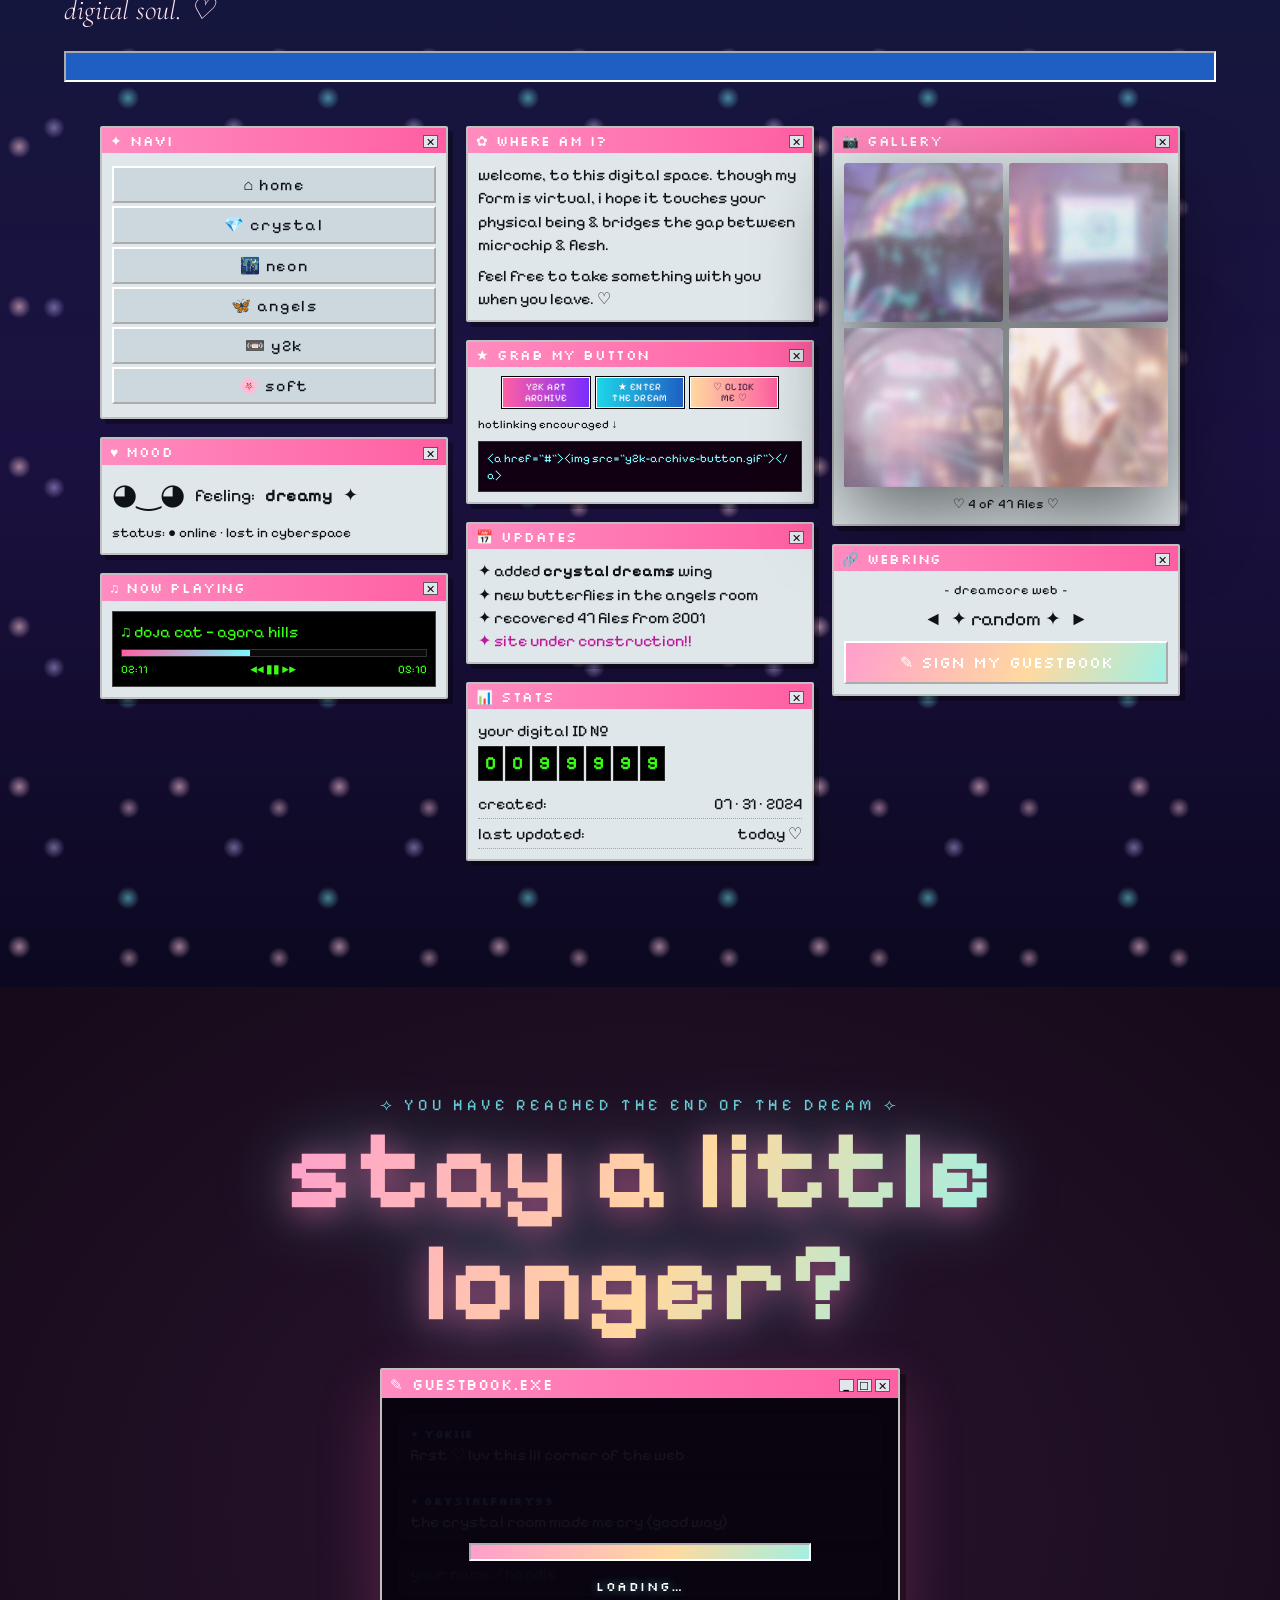
==== commit 1e93f44a: "Performance: reduced-motion support, cheaper hot-path JS, dead code removal - Add prefers-reduced-mo" ====
--- a/index.html
+++ b/index.html
@@ -595,6 +595,15 @@
 .smiley{position:absolute;z-index:2;width:64px;height:48px;border-radius:6px;background:#0a2a22;border:1px solid #1f6;
   box-shadow:0 0 18px #2fffc0;display:flex;align-items:center;justify-content:center;font-family:var(--mono);color:#7dffd0;
   bottom:14%;right:14%;animation:flick 4s steps(1) infinite}
+
+/* ===== REDUCED MOTION: freeze all decorative animation, show content directly ===== */
+@media (prefers-reduced-motion: reduce){
+  *,*::before,*::after{animation:none !important;transition:none !important}
+  html{scroll-behavior:auto}
+  .marq span{padding-left:0}          /* marquee text parks at rest instead of off-screen */
+  .rv{opacity:1;transform:none}       /* no scroll-reveal motion */
+  #pixie,.spark{display:none}
+}
 </style>
 </head>
 <body>
@@ -1056,20 +1065,24 @@
   }
 }));
 
-/* pixel companion follows the XP arrow with lag, + low-pixel spark trail */
-const pix=$('#pixie');let cx=0,cy=0,tx=0,ty=0,lastSpark=0;
-const COLORS=['#ff5fa2','#7af9ff','#ffd9a0','#c9b6ff','#ffffff'];
-addEventListener('mousemove',e=>{
-  tx=e.clientX;ty=e.clientY;
-  if(performance.now()-lastSpark>45){
-    lastSpark=performance.now();
-    const s=document.createElement('div');s.className='spark';
-    s.style.left=(tx+(Math.random()*16-8))+'px';s.style.top=(ty+(Math.random()*16-8))+'px';
-    s.style.background=COLORS[Math.random()*COLORS.length|0];
-    document.body.appendChild(s);setTimeout(()=>s.remove(),700);
-  }
-});
-(function loop(){cx+=(tx-cx)*.16;cy+=(ty-cy)*.16;pix.style.left=(cx+16)+'px';pix.style.top=(cy+16)+'px';requestAnimationFrame(loop);})();
+/* pixel companion follows the XP arrow with lag, + low-pixel spark trail
+   (fine pointers only — touch devices synthesize mousemove but never see the trail) */
+const FINE_POINTER=matchMedia('(pointer:fine)').matches&&!matchMedia('(prefers-reduced-motion: reduce)').matches;
+if(FINE_POINTER){
+  const pix=$('#pixie');let cx=0,cy=0,tx=0,ty=0,lastSpark=0;
+  const COLORS=['#ff5fa2','#7af9ff','#ffd9a0','#c9b6ff','#ffffff'];
+  addEventListener('mousemove',e=>{
+    tx=e.clientX;ty=e.clientY;
+    if(performance.now()-lastSpark>45){
+      lastSpark=performance.now();
+      const s=document.createElement('div');s.className='spark';
+      s.style.left=(tx+(Math.random()*16-8))+'px';s.style.top=(ty+(Math.random()*16-8))+'px';
+      s.style.background=COLORS[Math.random()*COLORS.length|0];
+      document.body.appendChild(s);setTimeout(()=>s.remove(),700);
+    }
+  });
+  (function loop(){cx+=(tx-cx)*.16;cy+=(ty-cy)*.16;pix.style.left=(cx+16)+'px';pix.style.top=(cy+16)+'px';requestAnimationFrame(loop);})();
+}
 
 /* diamond dropdown */
 const navDrop=$('#navDrop');
@@ -1121,26 +1134,25 @@
 const io=new IntersectionObserver(es=>es.forEach(e=>{if(e.isIntersecting){e.target.classList.add('in');io.unobserve(e.target);}}),{threshold:.12,rootMargin:'0px 0px -8% 0px'});
 $$('.rv').forEach(el=>io.observe(el));
 
-/* progress rail + active room */
-const rooms=$$('section[data-room]');
+/* progress rail + active room (element refs cached, work batched into rAF) */
+const rooms=$$('section[data-room]'),rail=$('#rail'),navTabs=$$('.nav-tabs a');
+let railTick=false;
 addEventListener('scroll',()=>{
-  const h=document.documentElement;
-  $('#rail').style.width=(h.scrollTop/(h.scrollHeight-h.clientHeight)*100)+'%';
-  let cur=null;rooms.forEach(r=>{if(r.getBoundingClientRect().top<innerHeight*.5)cur=r.dataset.room;});
-  $$('.nav-tabs a').forEach(a=>a.classList.toggle('on',a.dataset.room===cur));
+  if(railTick)return;railTick=true;
+  requestAnimationFrame(()=>{railTick=false;
+    const h=document.documentElement;
+    rail.style.width=(h.scrollTop/(h.scrollHeight-h.clientHeight)*100)+'%';
+    let cur=null;rooms.forEach(r=>{if(r.getBoundingClientRect().top<innerHeight*.5)cur=r.dataset.room;});
+    navTabs.forEach(a=>a.classList.toggle('on',a.dataset.room===cur));
+  });
 },{passive:true});
 
-/* holographic tilt + mouse parallax on blobs */
-$$('.tilt').forEach(el=>{
+/* holographic tilt (hover-driven, so fine pointers only) */
+if(FINE_POINTER)$$('.tilt').forEach(el=>{
   el.addEventListener('mousemove',e=>{const r=el.getBoundingClientRect();const px=(e.clientX-r.left)/r.width-.5;const py=(e.clientY-r.top)/r.height-.5;
     el.style.transform=`perspective(900px) rotateY(${px*9}deg) rotateX(${-py*9}deg) scale(1.02)`;});
   el.addEventListener('mouseleave',()=>el.style.transform='');
 });
-addEventListener('mousemove',e=>{const x=(e.clientX/innerWidth-.5),y=(e.clientY/innerHeight-.5);
-  $('.b1').style.transform=`translate(${x*40}px,${y*40}px)`;
-  $('.b2').style.transform=`translate(${x*-50}px,${y*-30}px)`;
-  $('.b3').style.transform=`translate(${x*30}px,${y*-40}px)`;
-});
 </script>
 </body>
 </html>
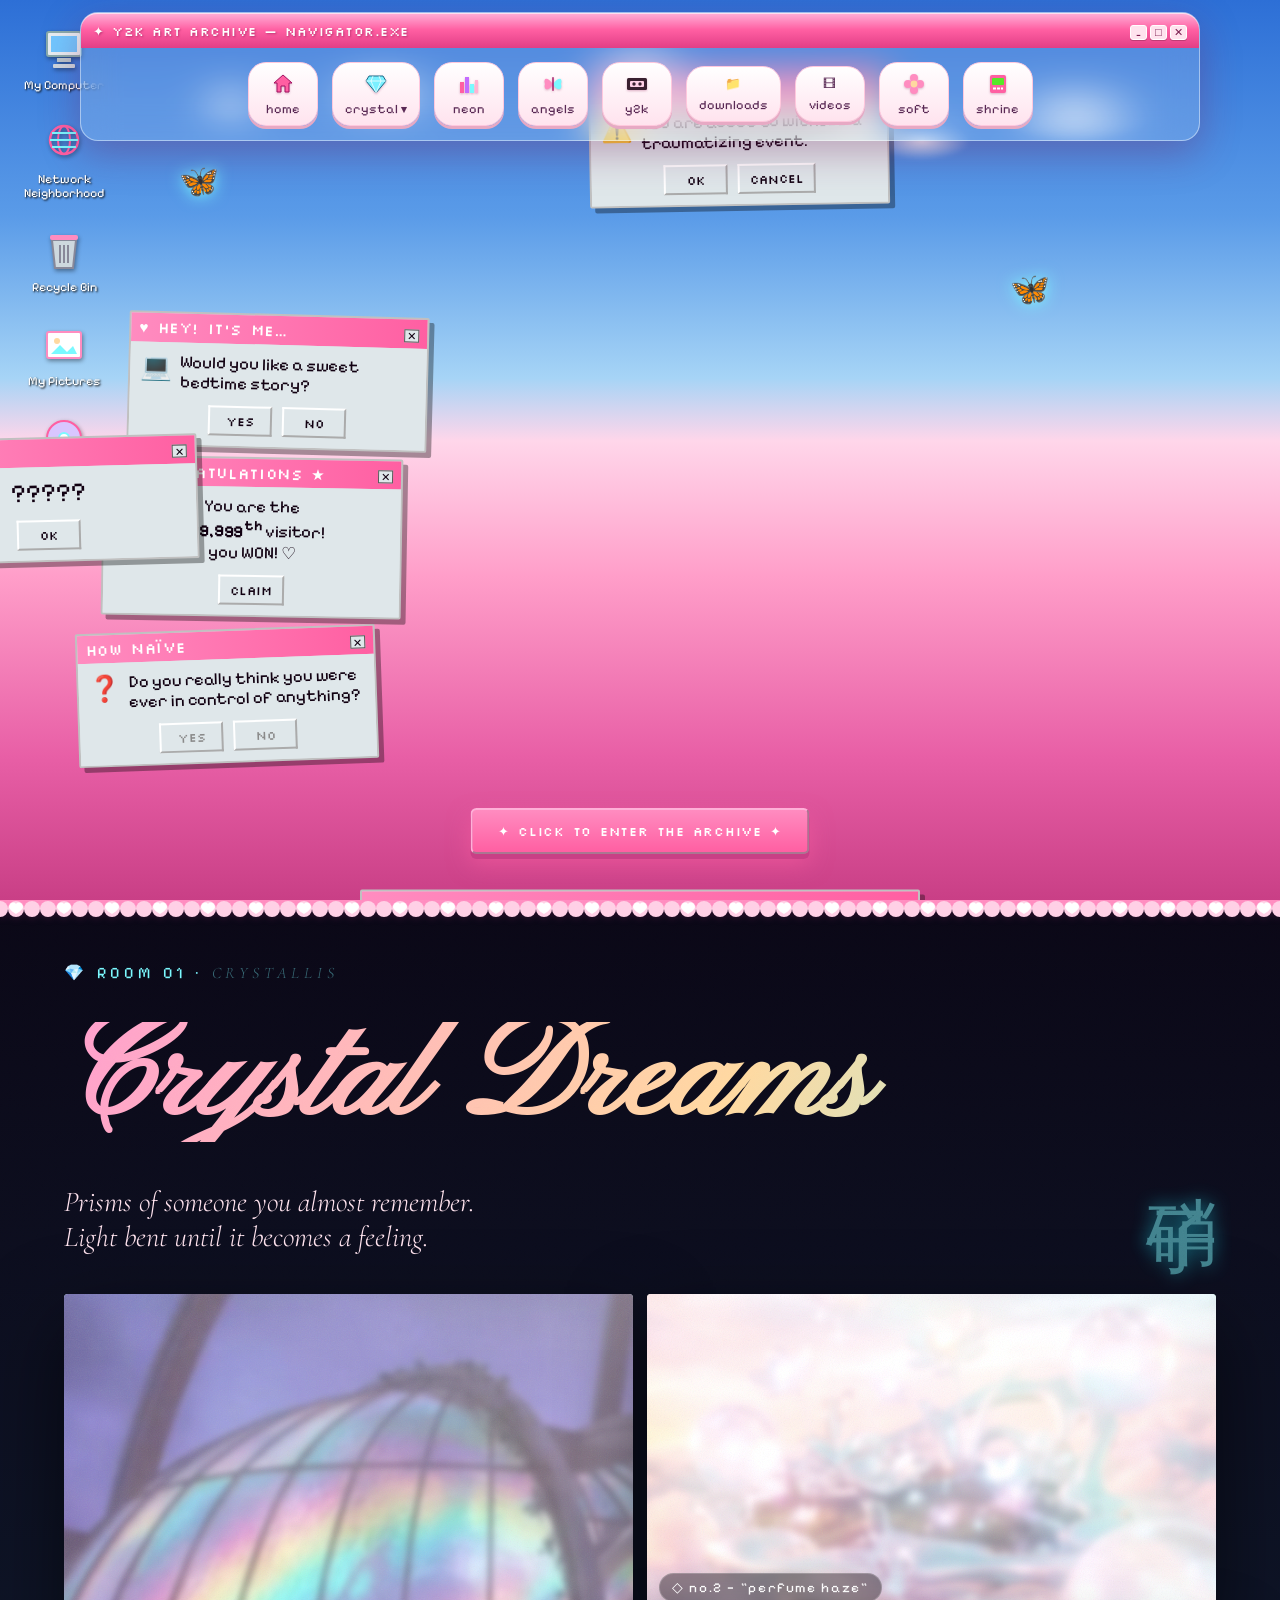
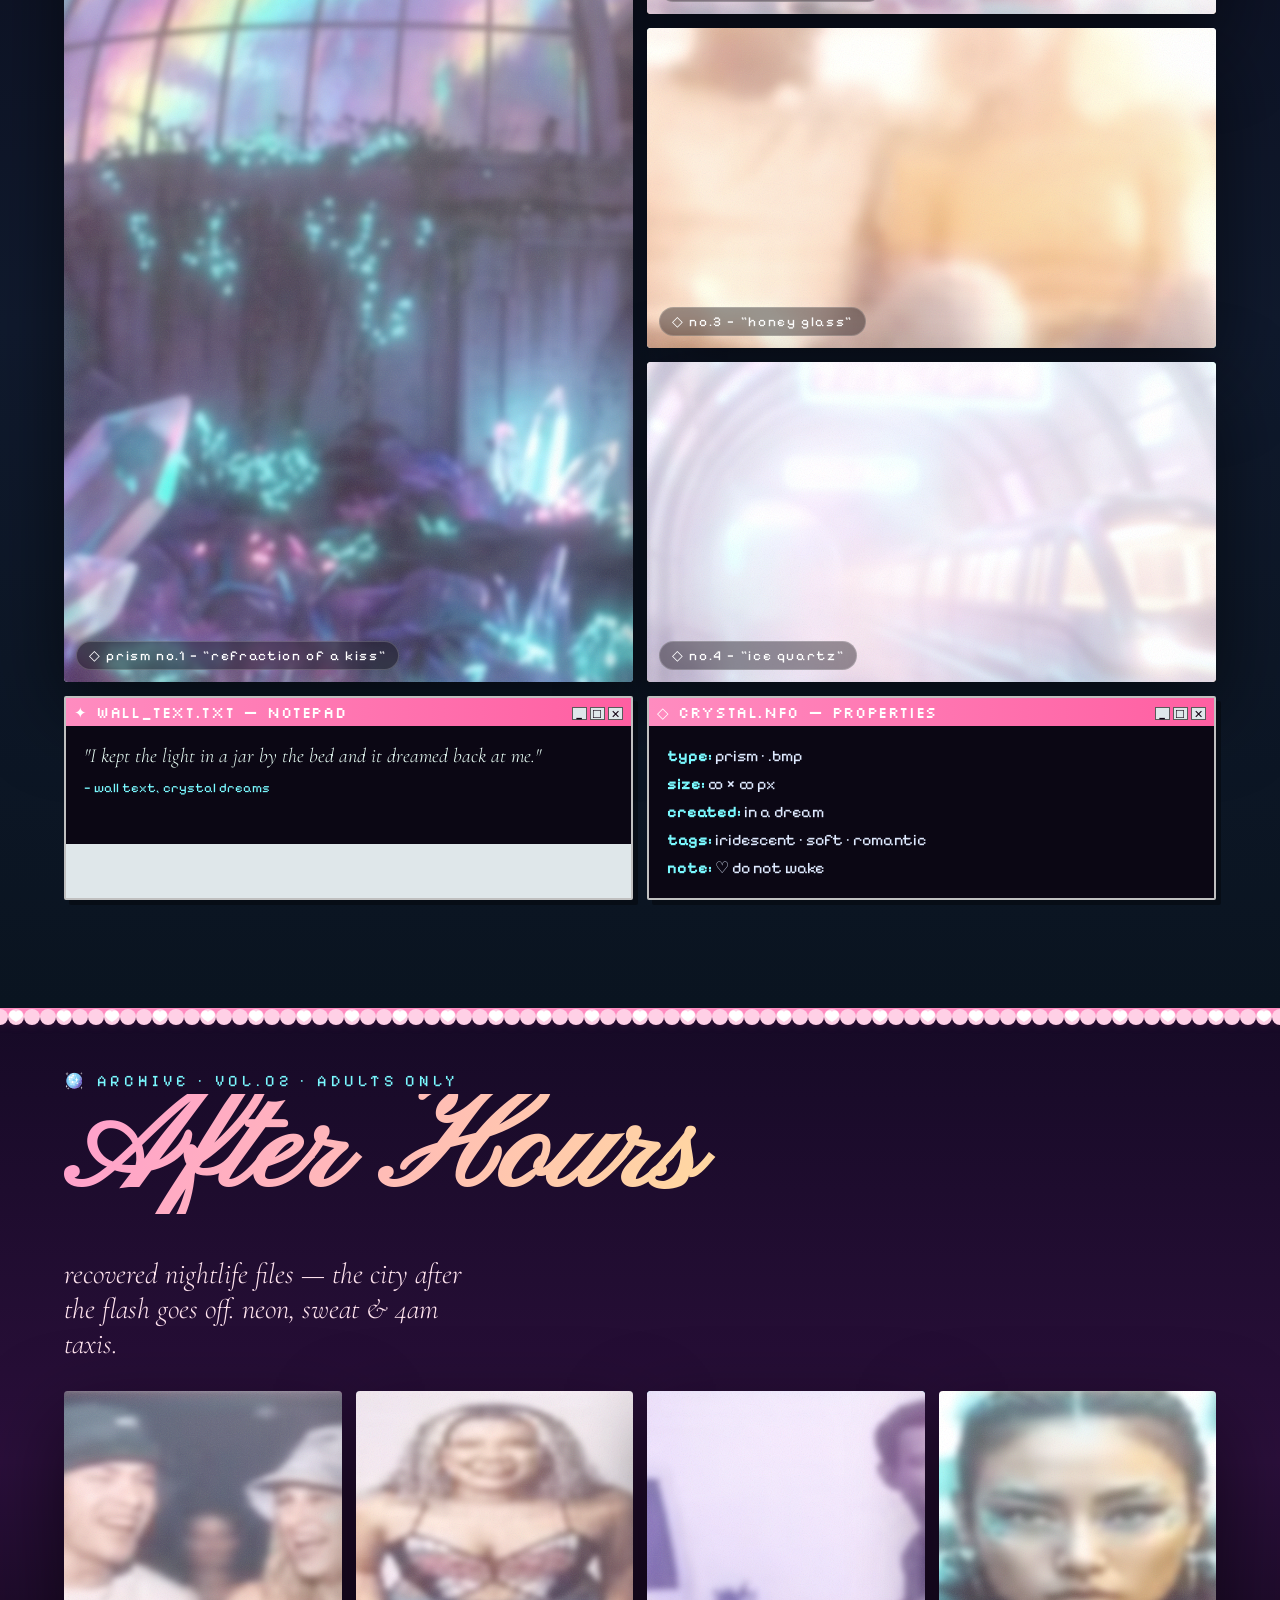
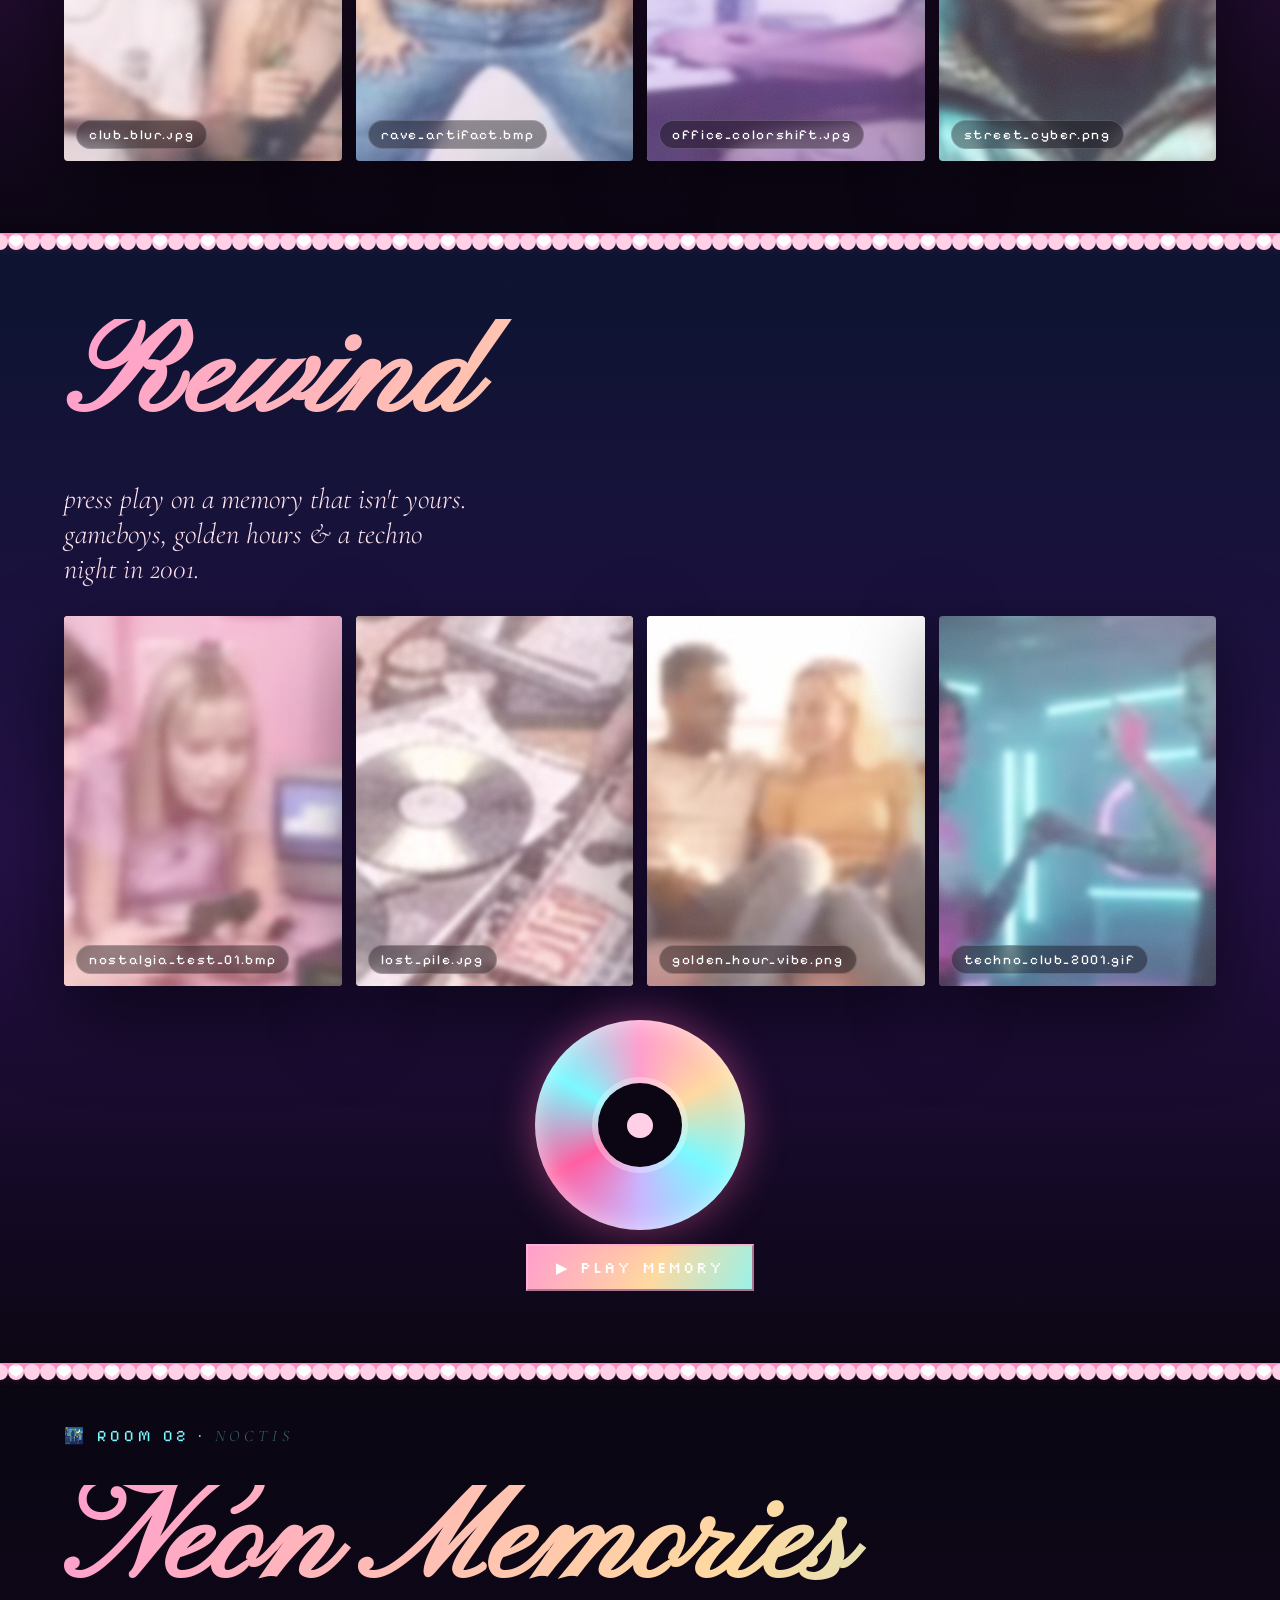
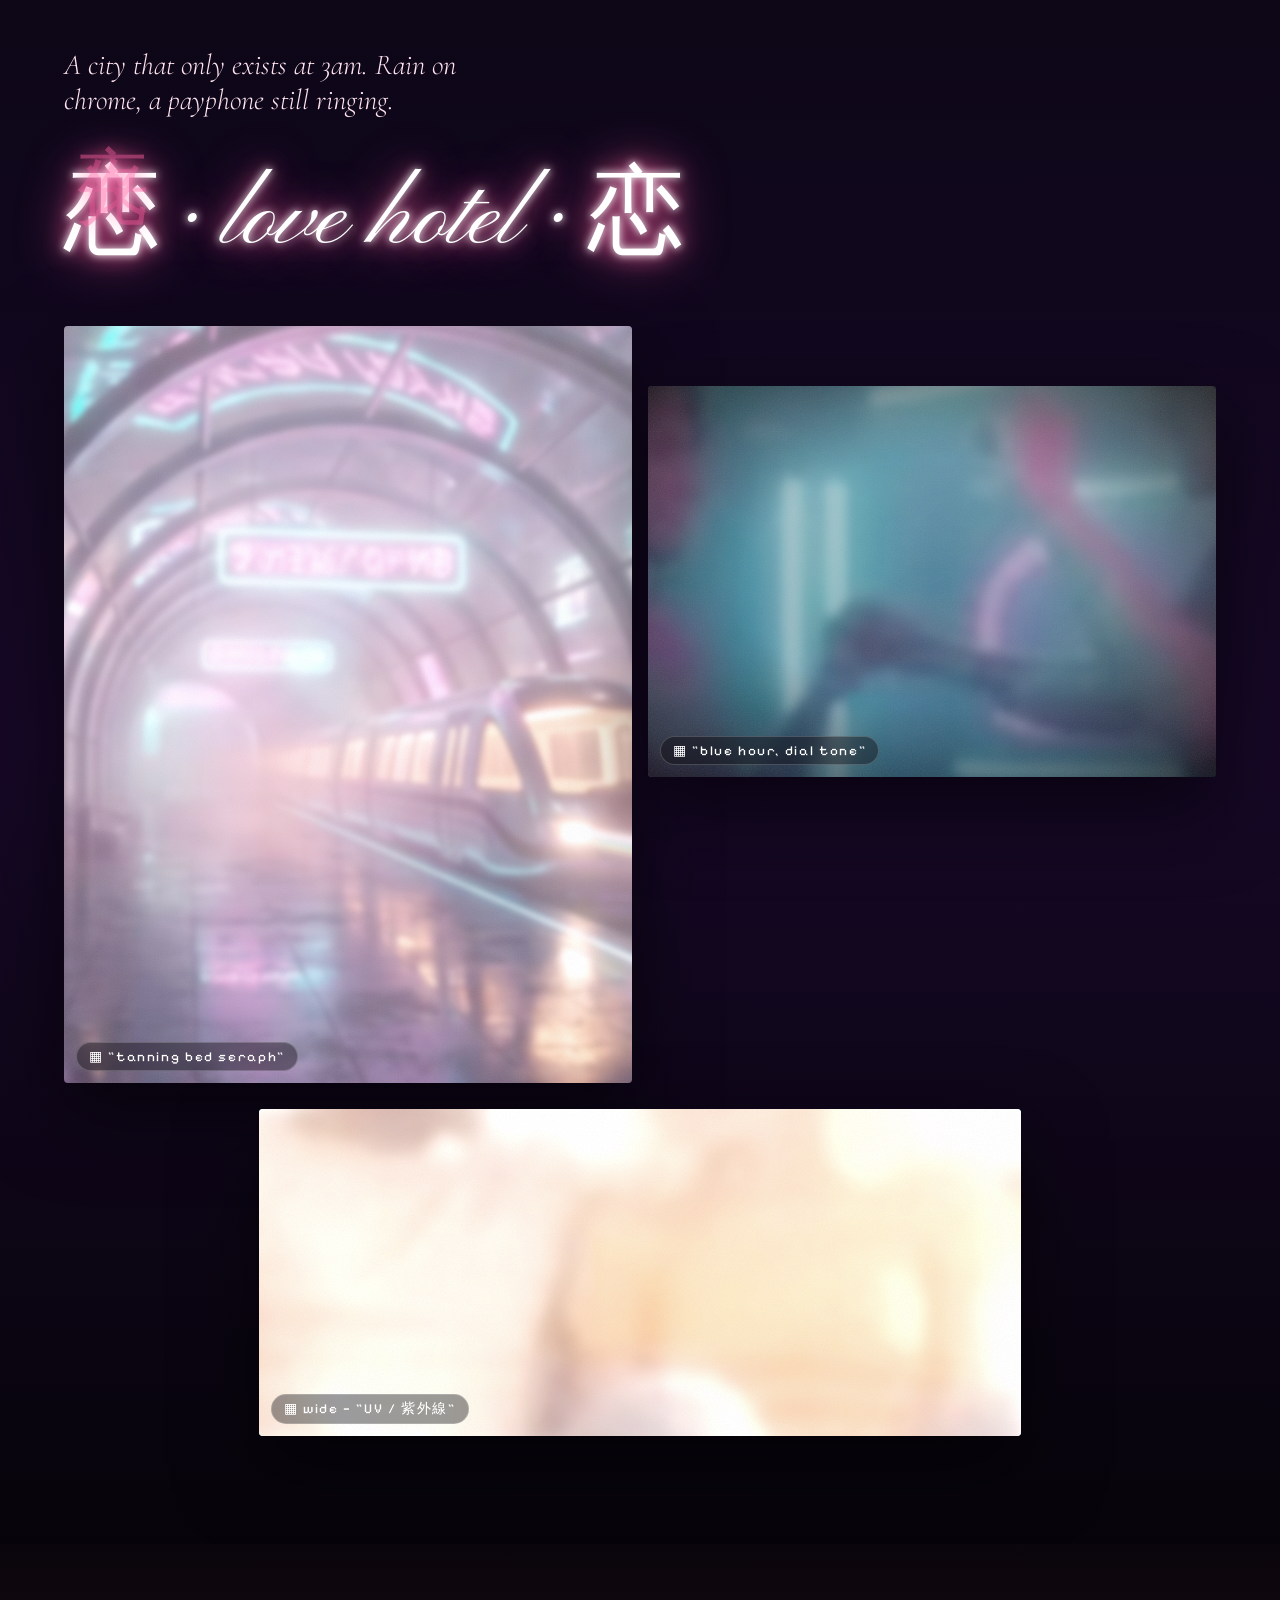
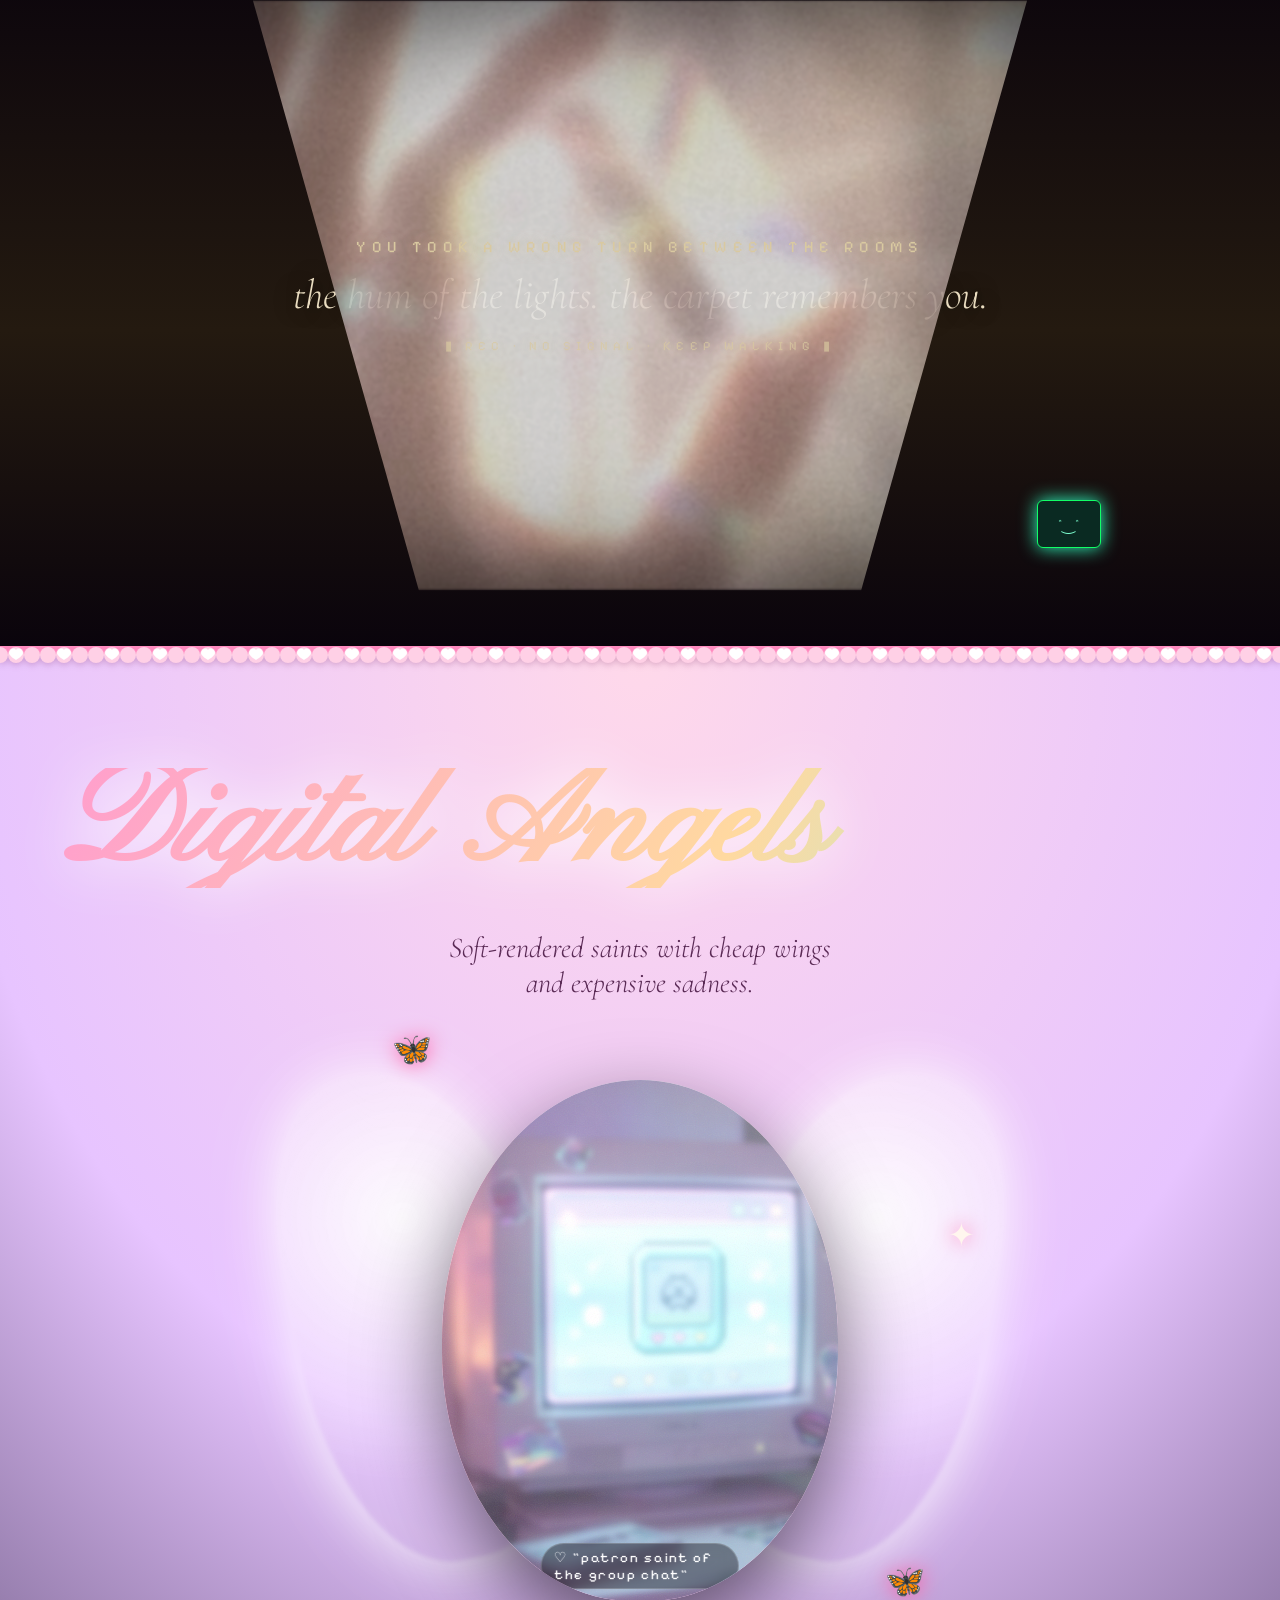
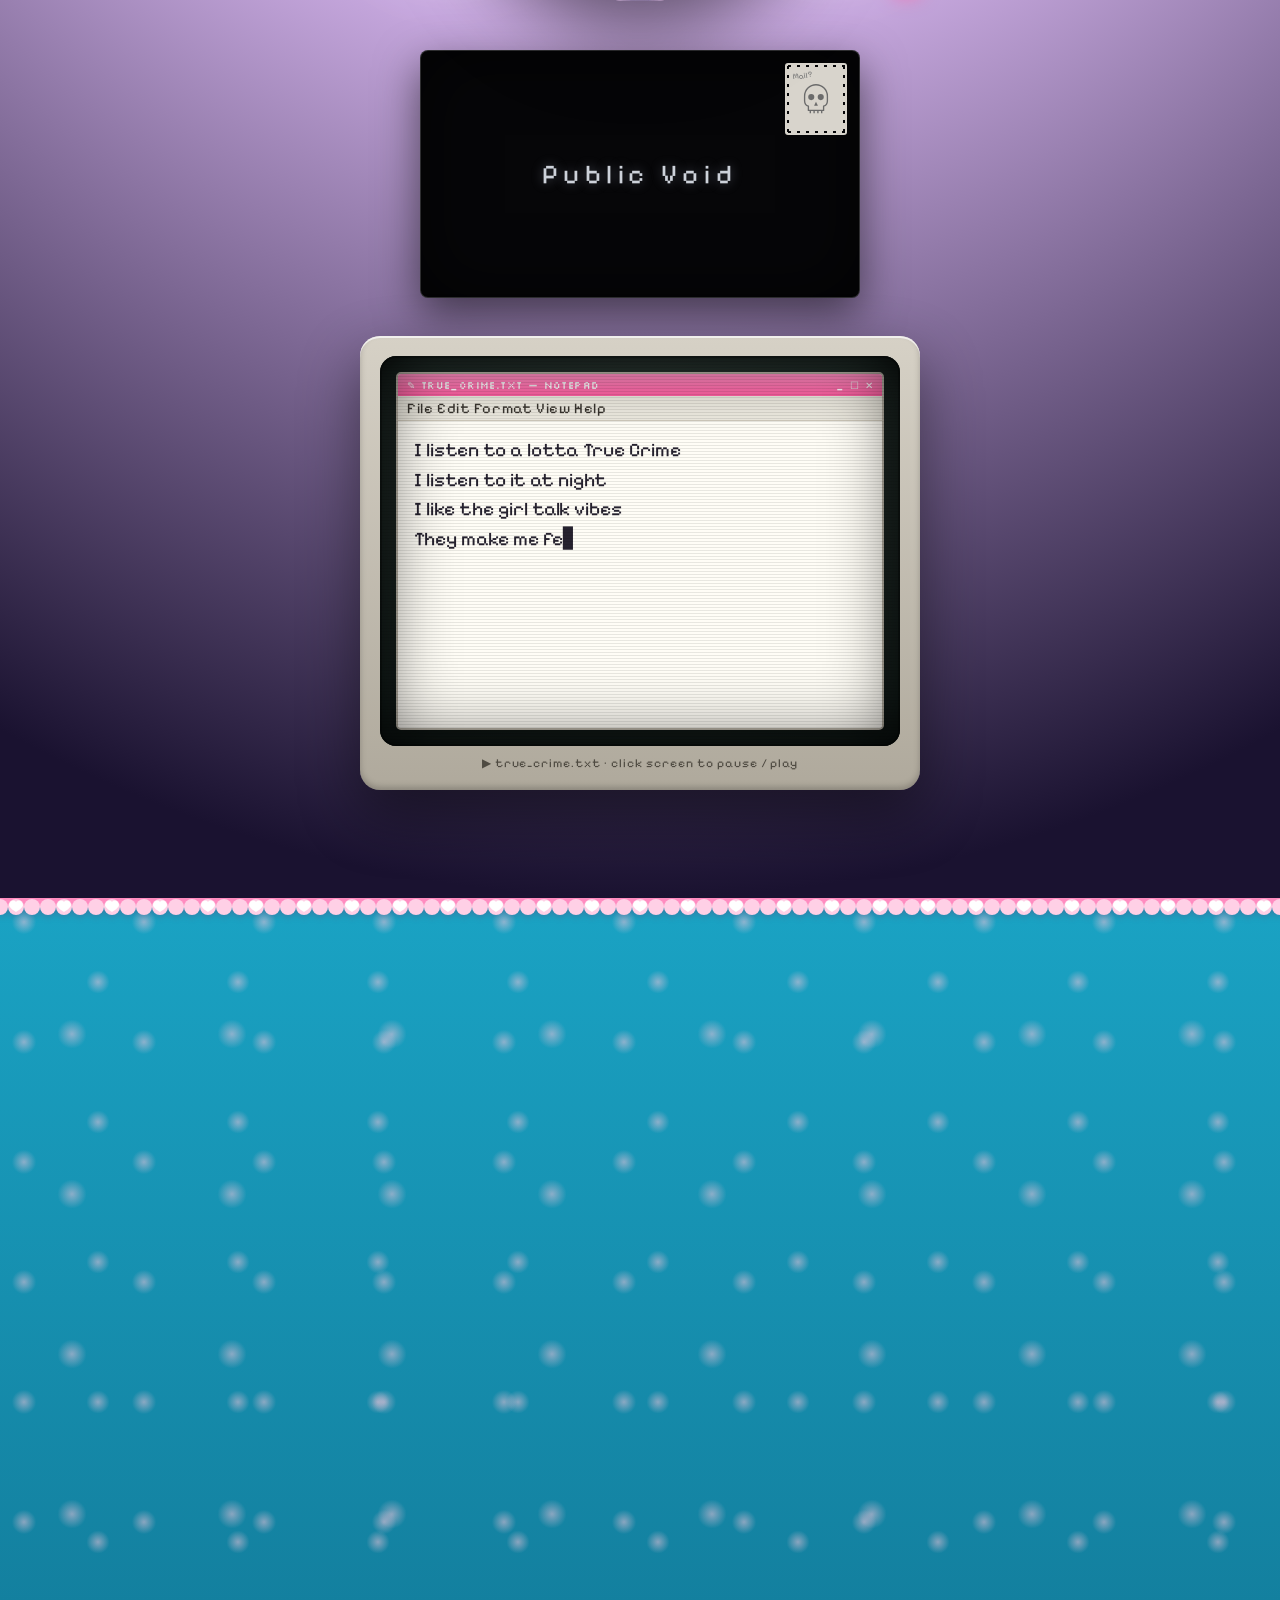
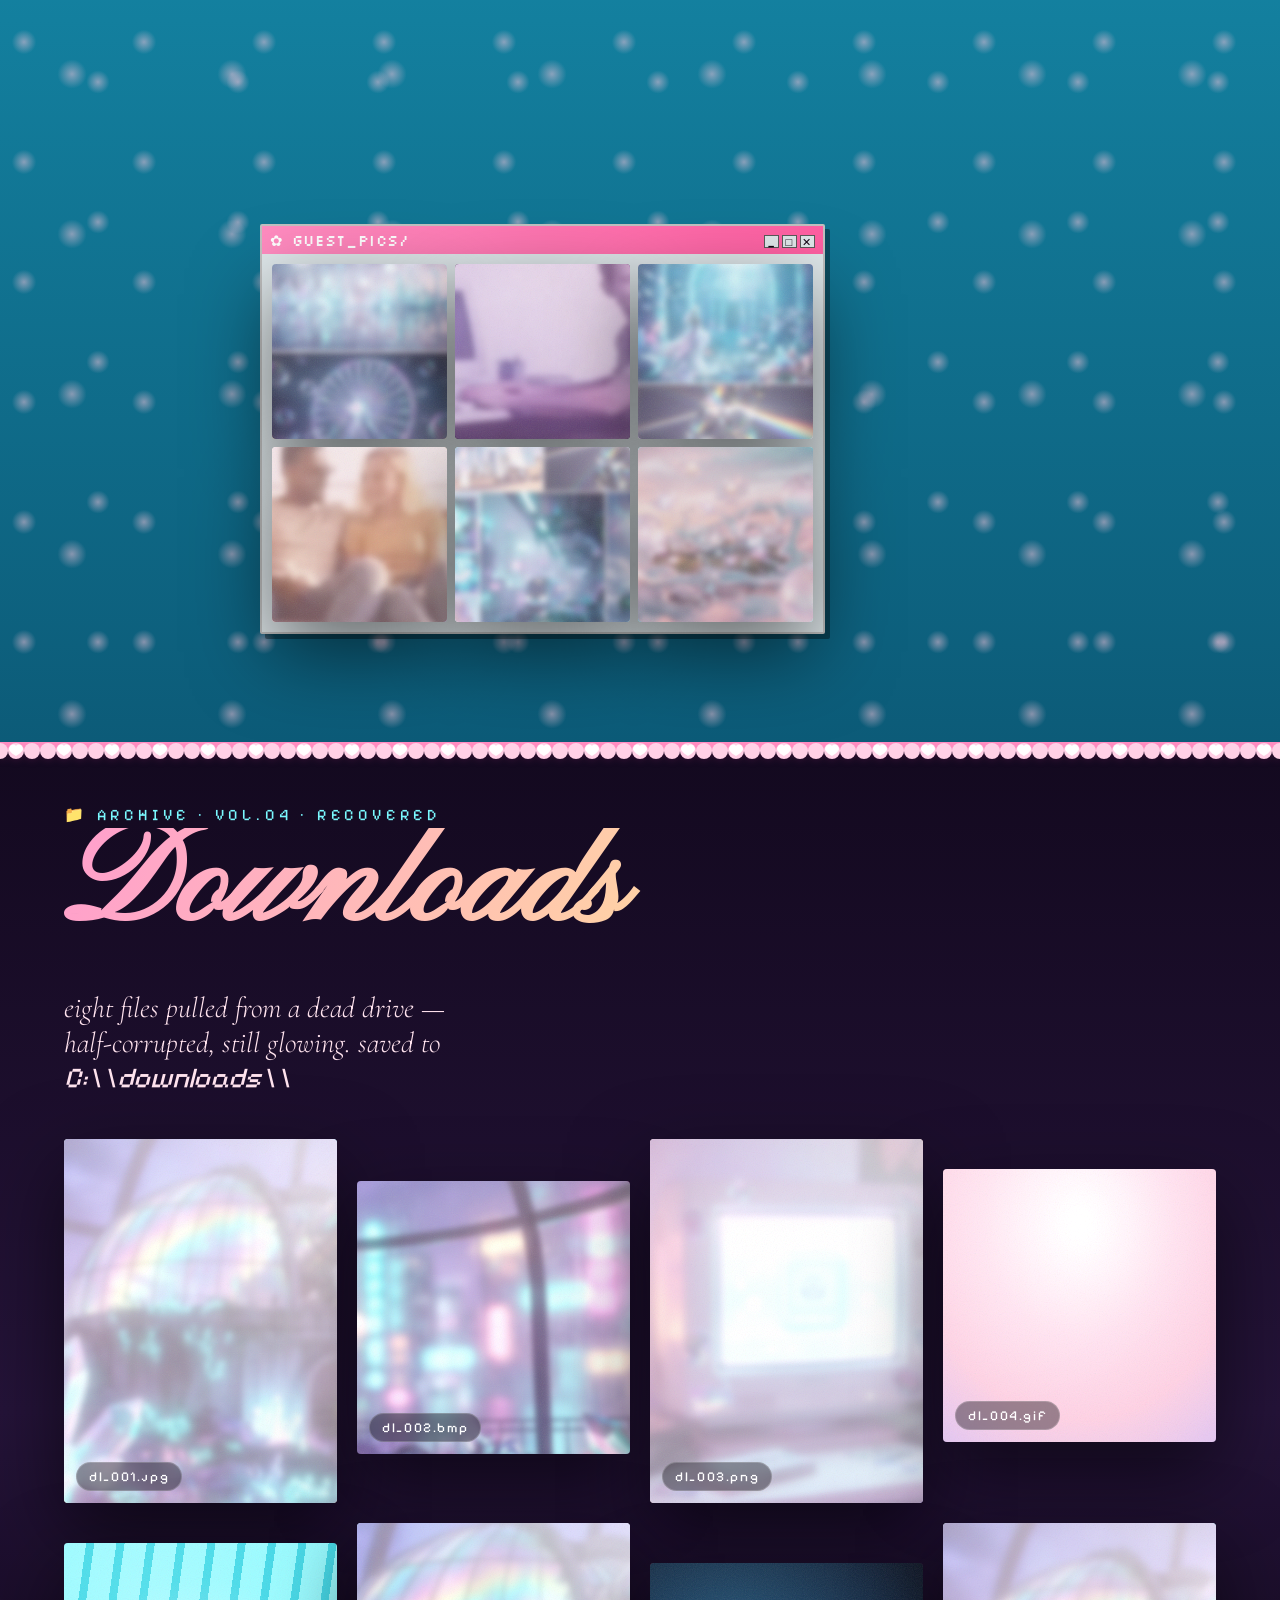
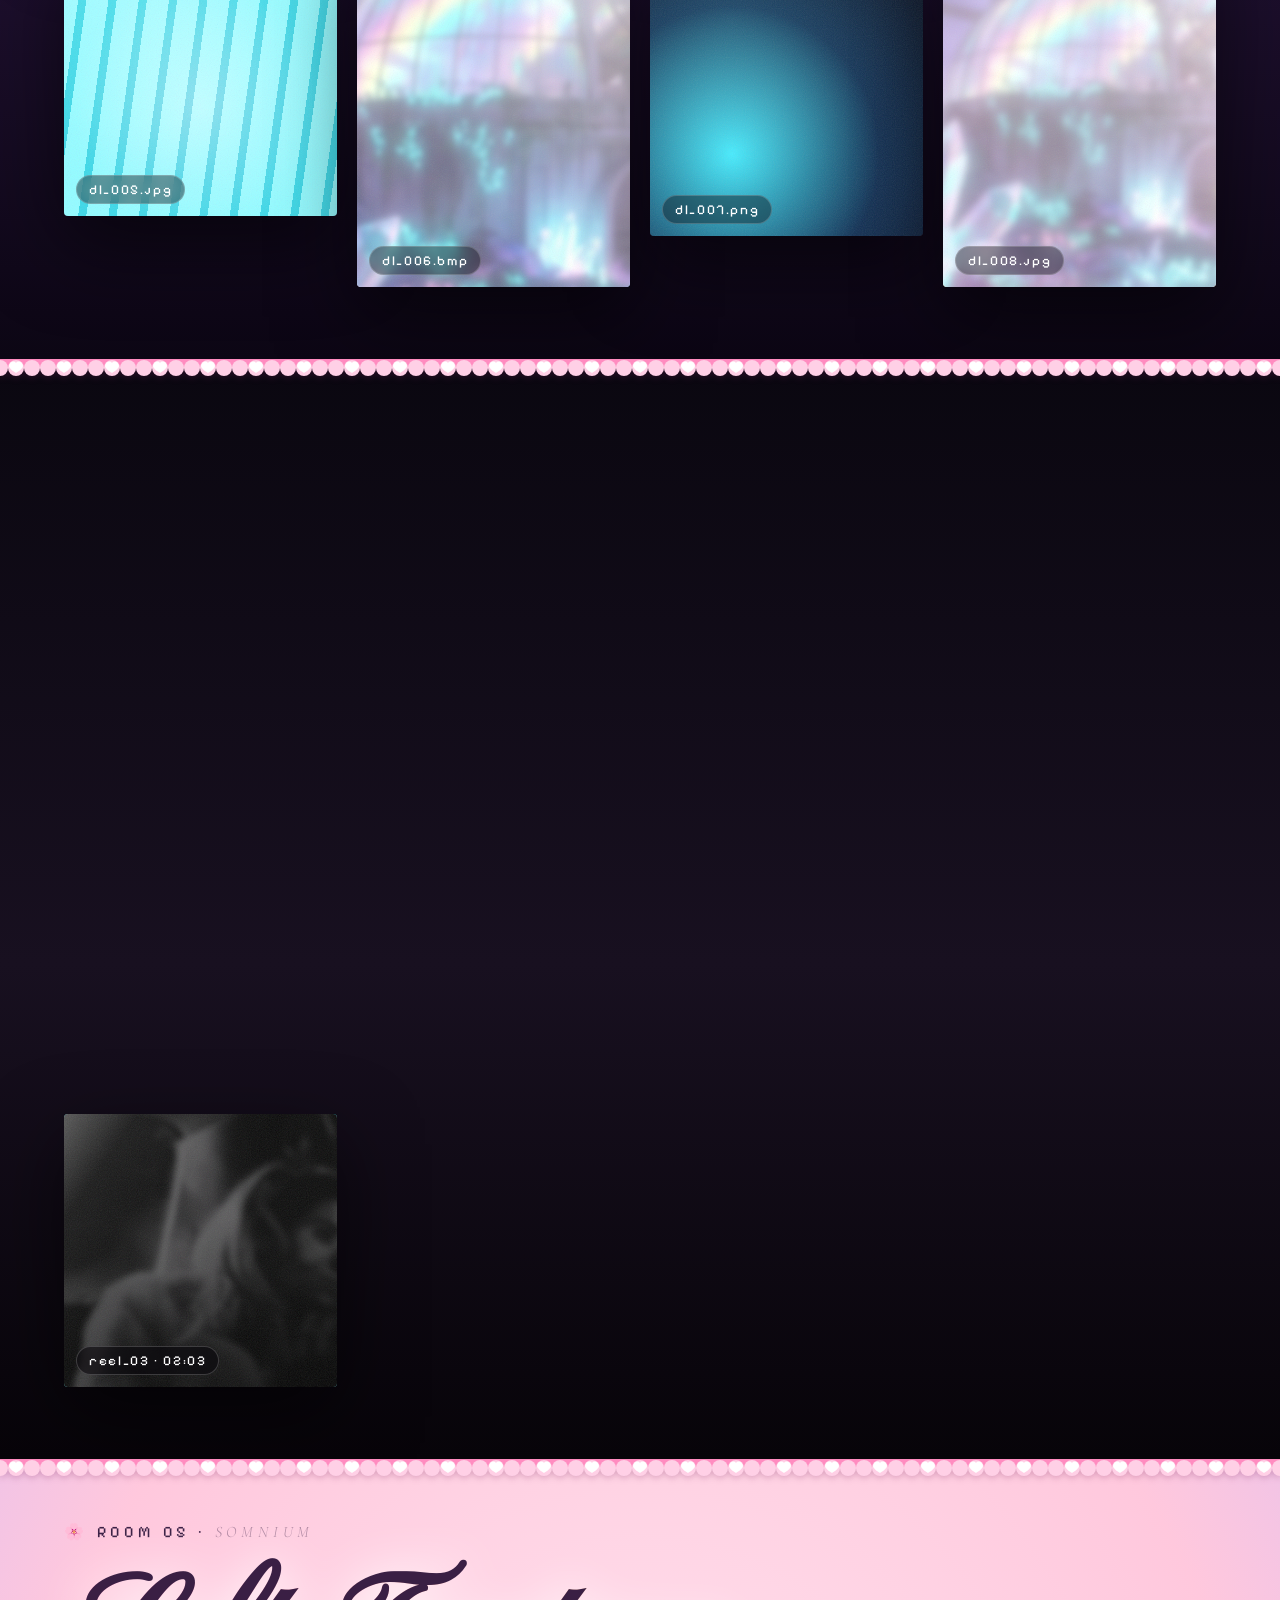
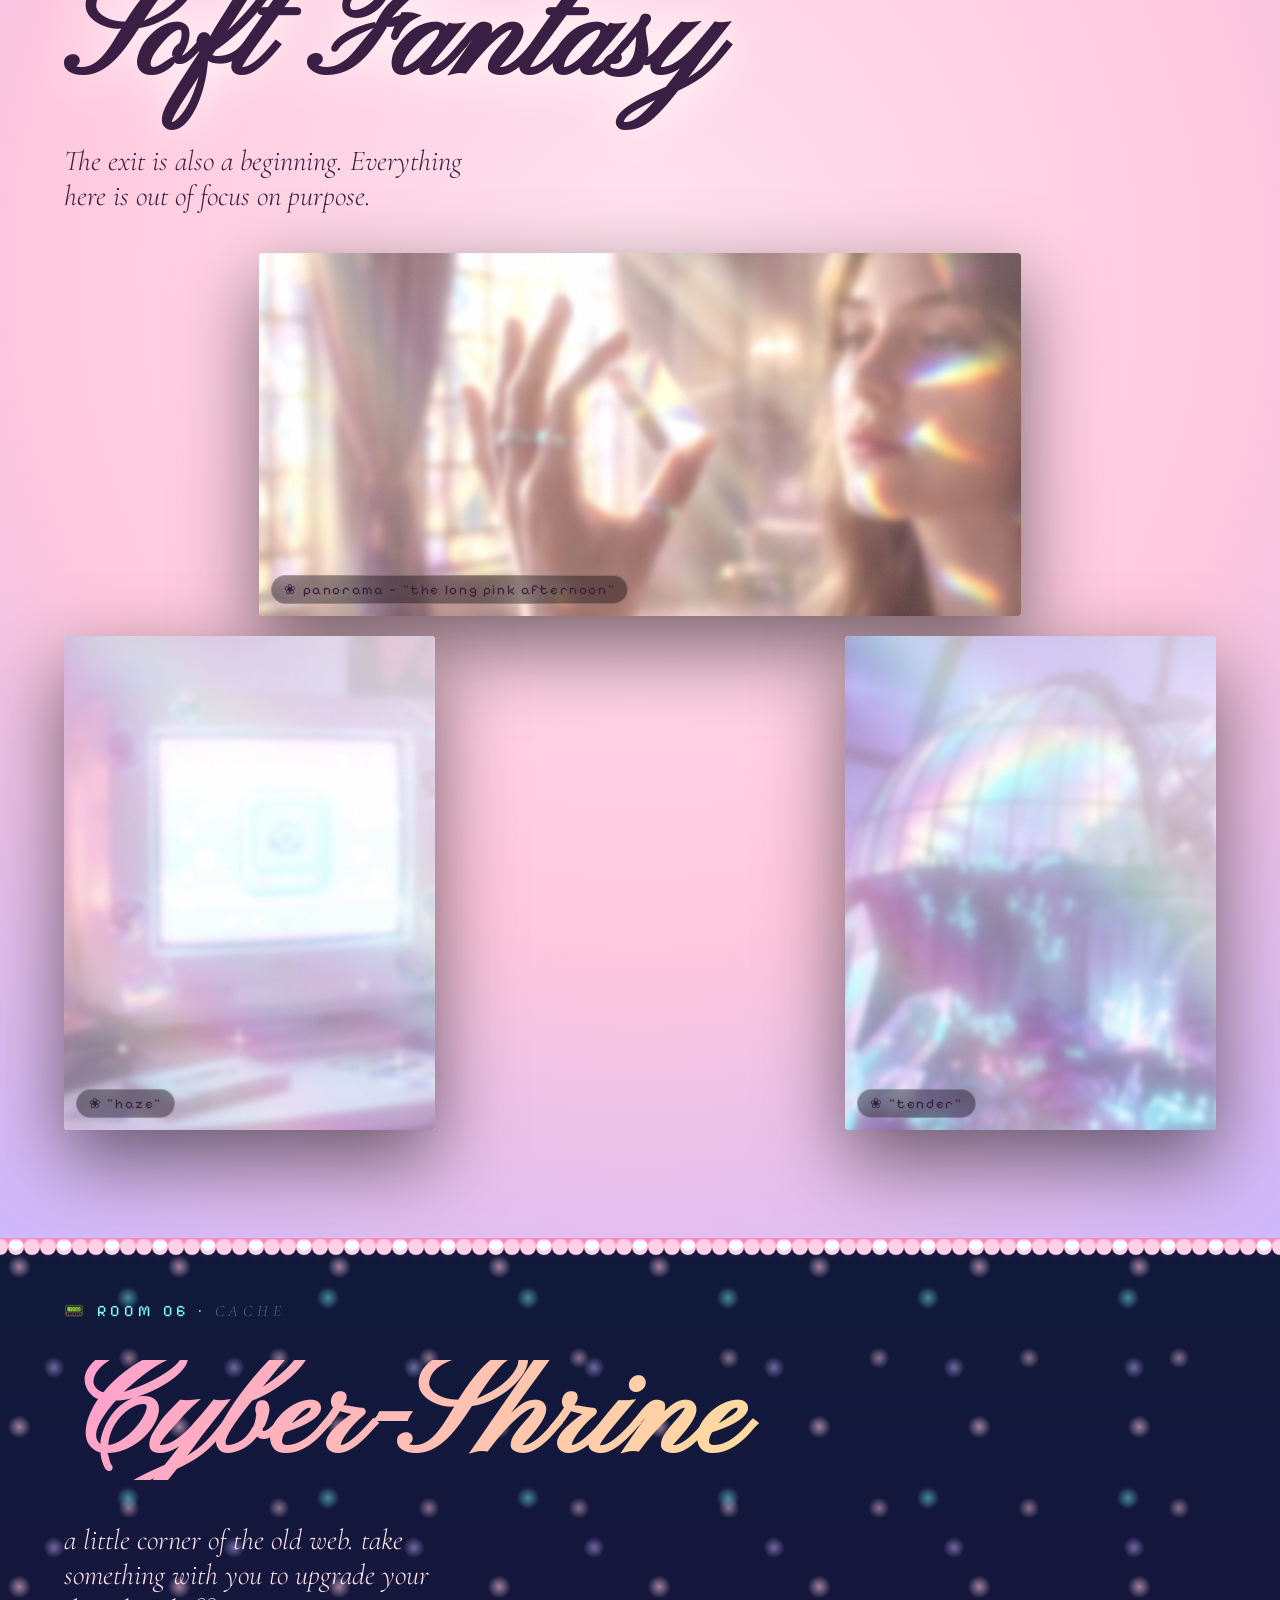
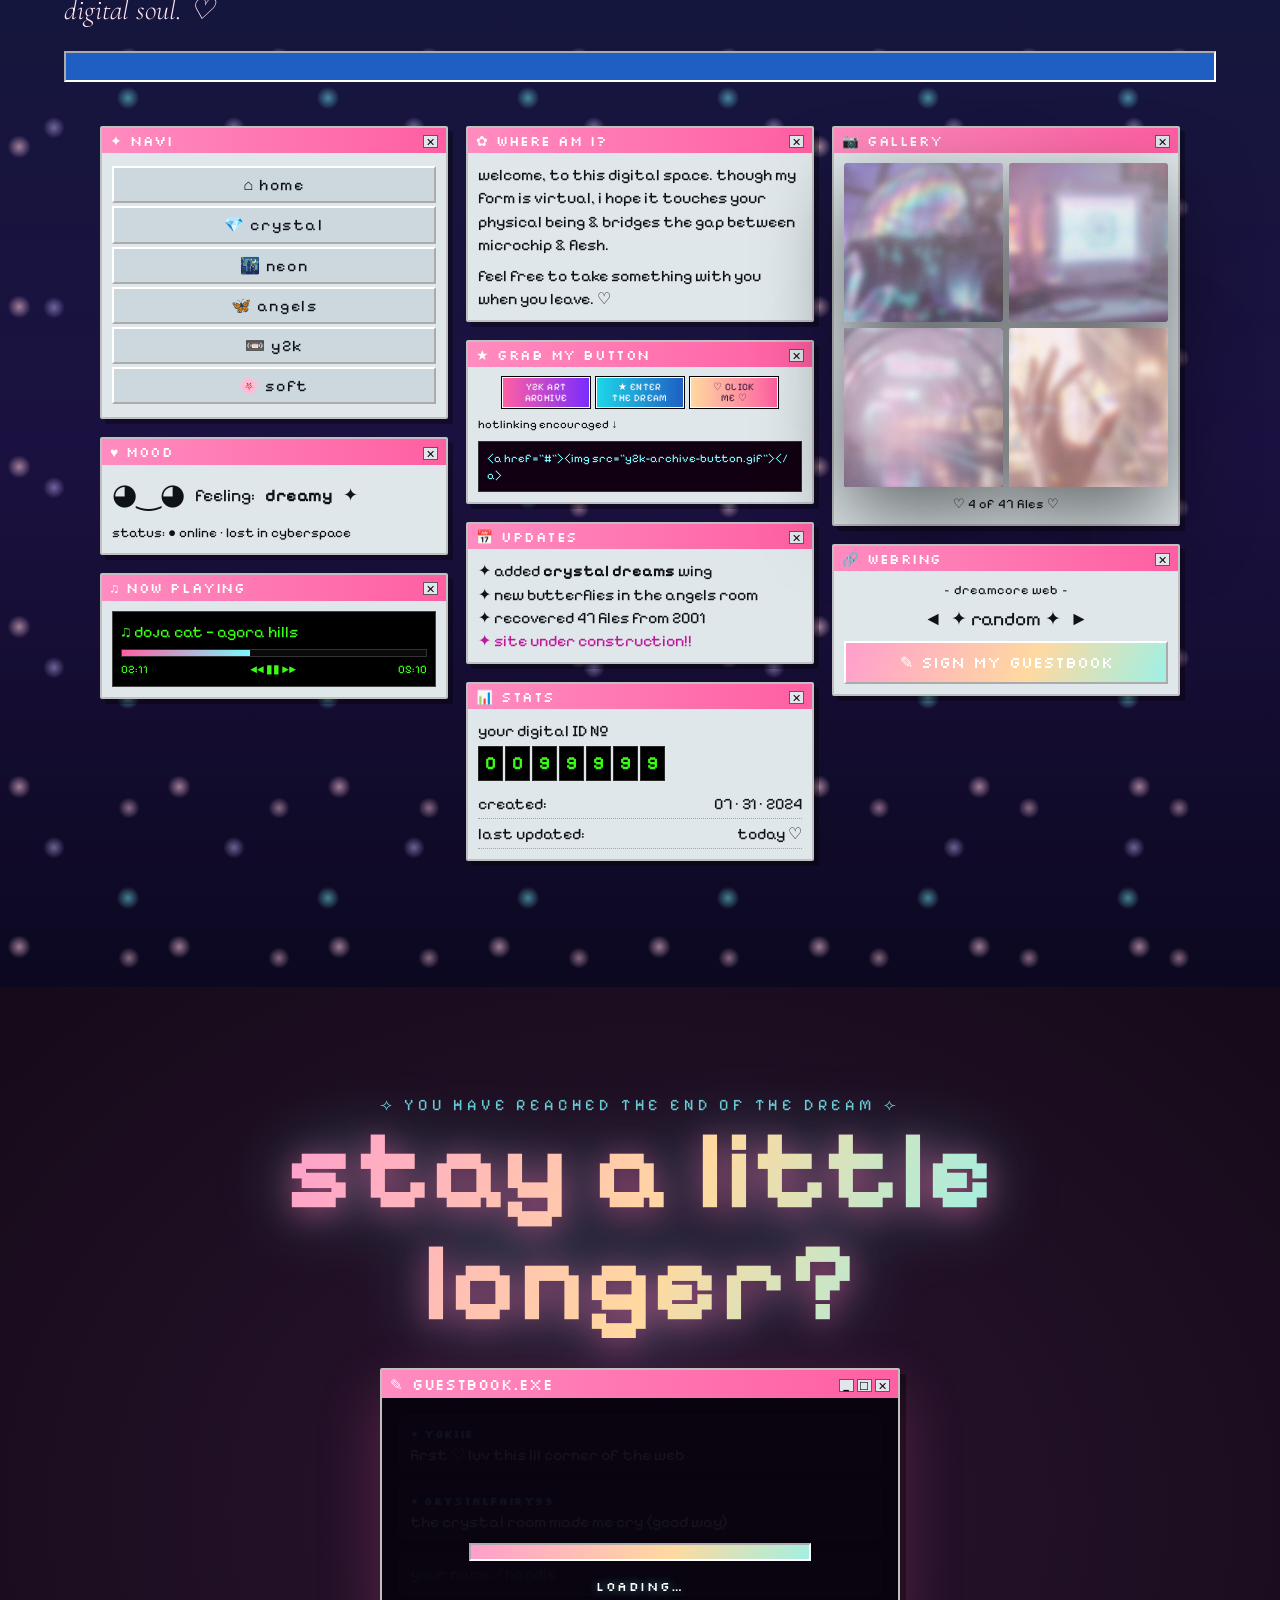
==== commit 71931c9a: "Accessibility pass on both sites Y2K archive: - Descriptive alt text on all 40 content images (were " ====
--- a/index.html
+++ b/index.html
@@ -596,6 +596,10 @@
   box-shadow:0 0 18px #2fffc0;display:flex;align-items:center;justify-content:center;font-family:var(--mono);color:#7dffd0;
   bottom:14%;right:14%;animation:flick 4s steps(1) infinite}
 
+/* keyboard focus (visible only when navigating by keyboard) */
+a:focus-visible,button:focus-visible,[role="button"]:focus-visible,input:focus-visible,textarea:focus-visible{
+  outline:2px solid var(--pink-hot);outline-offset:2px}
+
 /* ===== REDUCED MOTION: freeze all decorative animation, show content directly ===== */
 @media (prefers-reduced-motion: reduce){
   *,*::before,*::after{animation:none !important;transition:none !important}
@@ -609,10 +613,10 @@
 <body>
 
 <!-- FX overlays -->
-<div class="grain"></div>
-<div class="scanlines"></div>
-<div class="vignette"></div>
-<div class="blobs"><div class="blob b1"></div><div class="blob b2"></div><div class="blob b3"></div></div>
+<div class="grain" aria-hidden="true"></div>
+<div class="scanlines" aria-hidden="true"></div>
+<div class="vignette" aria-hidden="true"></div>
+<div class="blobs" aria-hidden="true"><div class="blob b1"></div><div class="blob b2"></div><div class="blob b3"></div></div>
 <div id="pixie" aria-hidden="true"></div>
 <svg width="0" height="0" style="position:absolute" aria-hidden="true"><filter id="liquid"><feTurbulence type="fractalNoise" baseFrequency="0.012 0.02" numOctaves="2" result="n"><animate attributeName="baseFrequency" dur="14s" values="0.012 0.02;0.02 0.03;0.012 0.02" repeatCount="indefinite"/></feTurbulence><feDisplacementMap in="SourceGraphic" in2="n" scale="7"/></filter></svg>
 <div id="rail"></div>
@@ -628,8 +632,8 @@
     <div class="xp-ico"><div class="dico dico-cd"></div>archive.exe</div>
   </div>
 
-  <span class="float-butterfly" style="top:18%;left:14%">🦋</span>
-  <span class="float-butterfly" style="top:30%;right:18%;animation-delay:-4s">🦋</span>
+  <span aria-hidden="true" class="float-butterfly" style="top:18%;left:14%">🦋</span>
+  <span aria-hidden="true" class="float-butterfly" style="top:30%;right:18%;animation-delay:-4s">🦋</span>
 
   <!-- eerie Y2K popups -->
   <div class="win popup intro-flicker" style="top:8%;left:46%;transform:rotate(-1deg)">
@@ -720,9 +724,9 @@
 <section id="top" style="display:flex;flex-direction:column;justify-content:center;background:radial-gradient(120% 120% at 50% 20%,#2a1430,#070409)">
   <div class="rv in" style="max-width:1100px">
     <div class="room-tag" style="position:static;margin-bottom:18px">⟢ now showing · scroll to wander ⟣</div>
-    <h1 class="room-title chroma" data-t="a fever dream" style="font-family:var(--serif);font-style:italic;font-weight:300;font-size:clamp(2.4rem,8vw,6rem);line-height:1;-webkit-text-fill-color:initial;background:none;color:var(--cream)">
+    <h2 class="room-title chroma" data-t="a fever dream" style="font-family:var(--serif);font-style:italic;font-weight:300;font-size:clamp(2.4rem,8vw,6rem);line-height:1;-webkit-text-fill-color:initial;background:none;color:var(--cream)">
       every scroll reveals<br>another piece of a<br><span class="chroma" data-t="visual story" style="font-family:var(--script);font-size:clamp(3rem,12vw,9rem);background:var(--holo);background-size:300%;-webkit-background-clip:text;background-clip:text;color:transparent;animation:holoMove 9s ease infinite">visual story</span>
-    </h1>
+    </h2>
     <p class="room-lede float" style="margin-top:26px;max-width:40ch">Not a portfolio. A place. Wander through five rooms of iridescent light, neon memory, and soft static.</p>
   </div>
   <div style="position:absolute;bottom:34px;left:50%;transform:translateX(-50%);font-family:var(--mono);letter-spacing:.3em;opacity:.6">↓ descend ↓</div>
@@ -730,15 +734,15 @@
 
 <!-- ROOM 1 — CRYSTAL DREAMS -->
 <section id="crystal" data-room="crystal">
-  <span class="kanji" style="top:14%;right:4%">硝子</span>
+  <span aria-hidden="true" class="kanji" style="top:14%;right:4%">硝子</span>
   <div class="room-tag rv">💎 room 01 · <span class="room-no">crystallis</span></div>
   <h2 class="room-title rv d1">Crystal Dreams</h2>
   <p class="room-lede rv d2">Prisms of someone you almost remember. Light bent until it becomes a feeling.</p>
   <div class="crystal-stage">
-    <div class="art crystal cd-a rv tilt" data-room="crystal"><div class="surface"></div><img class="photo" src="img/crystal.jpg" alt="" onerror="this.remove()"><span class="cap">◇ prism no.1 — "refraction of a kiss"</span></div>
-    <div class="art iri cd-b rv d1 tilt"><div class="surface"></div><img class="photo" src="img/cryB.jpg" alt="" onerror="this.remove()"><span class="cap">◇ no.2 — "perfume haze"</span></div>
-    <div class="art crystal cd-c rv d2 tilt"><div class="surface"></div><img class="photo" src="img/cryC.jpg" alt="" onerror="this.remove()"><span class="cap">◇ no.3 — "honey glass"</span></div>
-    <div class="art iri cd-d rv d3 tilt"><div class="surface"></div><img class="photo" src="img/cryD.jpg" alt="" onerror="this.remove()"><span class="cap">◇ no.4 — "ice quartz"</span></div>
+    <div class="art crystal cd-a rv tilt" data-room="crystal"><div class="surface"></div><img class="photo" src="img/crystal.jpg" alt="Iridescent prism artwork — “refraction of a kiss”" onerror="this.remove()"><span class="cap">◇ prism no.1 — "refraction of a kiss"</span></div>
+    <div class="art iri cd-b rv d1 tilt"><div class="surface"></div><img class="photo" src="img/cryB.jpg" alt="Holographic artwork — “perfume haze”" onerror="this.remove()"><span class="cap">◇ no.2 — "perfume haze"</span></div>
+    <div class="art crystal cd-c rv d2 tilt"><div class="surface"></div><img class="photo" src="img/cryC.jpg" alt="Crystal artwork — “honey glass”" onerror="this.remove()"><span class="cap">◇ no.3 — "honey glass"</span></div>
+    <div class="art iri cd-d rv d3 tilt"><div class="surface"></div><img class="photo" src="img/cryD.jpg" alt="Crystal artwork — “ice quartz”" onerror="this.remove()"><span class="cap">◇ no.4 — "ice quartz"</span></div>
 
     <div class="win cd-win rv d1">
       <div class="win-bar"><span>✦ wall_text.txt — Notepad</span><div class="btns"><span>_</span><span>☐</span><span>✕</span></div></div>
@@ -757,10 +761,10 @@
   <h2 class="room-title rv d1">After Hours</h2>
   <p class="room-lede rv d2">recovered nightlife files — the city after the flash goes off. neon, sweat &amp; 4am taxis.</p>
   <div class="mini-grid">
-    <div class="art neon rv tilt"><div class="surface"></div><img class="photo" src="img/club.jpg" alt="" onerror="this.remove()"><span class="cap">club_blur.jpg</span></div>
-    <div class="art neon2 rv d1 tilt"><div class="surface"></div><img class="photo" src="img/rave.jpg" alt="" onerror="this.remove()"><span class="cap">rave_artifact.bmp</span></div>
-    <div class="art tan rv d2 tilt"><div class="surface"></div><img class="photo" src="img/office.jpg" alt="" onerror="this.remove()"><span class="cap">office_colorshift.jpg</span></div>
-    <div class="art neon rv d3 tilt"><div class="surface"></div><img class="photo" src="img/street.jpg" alt="" onerror="this.remove()"><span class="cap">street_cyber.png</span></div>
+    <div class="art neon rv tilt"><div class="surface"></div><img class="photo" src="img/club.jpg" alt="Blurred nightclub lights" onerror="this.remove()"><span class="cap">club_blur.jpg</span></div>
+    <div class="art neon2 rv d1 tilt"><div class="surface"></div><img class="photo" src="img/rave.jpg" alt="Rave light artifact" onerror="this.remove()"><span class="cap">rave_artifact.bmp</span></div>
+    <div class="art tan rv d2 tilt"><div class="surface"></div><img class="photo" src="img/office.jpg" alt="Colour-shifted office at night" onerror="this.remove()"><span class="cap">office_colorshift.jpg</span></div>
+    <div class="art neon rv d3 tilt"><div class="surface"></div><img class="photo" src="img/street.jpg" alt="Neon-lit cyber street" onerror="this.remove()"><span class="cap">street_cyber.png</span></div>
   </div>
 </section>
 
@@ -770,10 +774,10 @@
   <h2 class="room-title rv d1">Rewind</h2>
   <p class="room-lede rv d2">press play on a memory that isn't yours. gameboys, golden hours &amp; a techno night in 2001.</p>
   <div class="mini-grid">
-    <div class="art soft rv tilt"><div class="surface"></div><img class="photo" src="img/game.jpg" alt="" onerror="this.remove()"><span class="cap">nostalgia_test_01.bmp</span></div>
-    <div class="art iri rv d1 tilt"><div class="surface"></div><img class="photo" src="img/pile.jpg" alt="" onerror="this.remove()"><span class="cap">lost_pile.jpg</span></div>
-    <div class="art soft rv d2 tilt"><div class="surface"></div><img class="photo" src="img/golden.jpg" alt="" onerror="this.remove()"><span class="cap">golden_hour_vibe.png</span></div>
-    <div class="art neon2 rv d3 tilt"><div class="surface"></div><img class="photo" src="img/techno.jpg" alt="" onerror="this.remove()"><span class="cap">techno_club_2001.gif</span></div>
+    <div class="art soft rv tilt"><div class="surface"></div><img class="photo" src="img/game.jpg" alt="Handheld console — nostalgia test" onerror="this.remove()"><span class="cap">nostalgia_test_01.bmp</span></div>
+    <div class="art iri rv d1 tilt"><div class="surface"></div><img class="photo" src="img/pile.jpg" alt="Pile of lost devices" onerror="this.remove()"><span class="cap">lost_pile.jpg</span></div>
+    <div class="art soft rv d2 tilt"><div class="surface"></div><img class="photo" src="img/golden.jpg" alt="Golden-hour glow" onerror="this.remove()"><span class="cap">golden_hour_vibe.png</span></div>
+    <div class="art neon2 rv d3 tilt"><div class="surface"></div><img class="photo" src="img/techno.jpg" alt="Techno club, 2001" onerror="this.remove()"><span class="cap">techno_club_2001.gif</span></div>
   </div>
   <div class="cd-player rv d2">
     <div class="cd-disc" id="cdDisc" title="click to spin"></div>
@@ -783,15 +787,15 @@
 
 <!-- ROOM 2 — NEON MEMORIES -->
 <section id="neon" data-room="neon">
-  <span class="kanji" style="top:18%;left:5%;color:var(--pink-hot);text-shadow:0 0 18px var(--pink-hot)">夜光</span>
+  <span aria-hidden="true" class="kanji" style="top:18%;left:5%;color:var(--pink-hot);text-shadow:0 0 18px var(--pink-hot)">夜光</span>
   <div class="room-tag rv">🌃 room 02 · <span class="room-no">noctis</span></div>
   <h2 class="room-title rv d1">Neon Memories</h2>
   <p class="room-lede rv d2">A city that only exists at 3am. Rain on chrome, a payphone still ringing.</p>
   <div style="margin:30px 0 0" class="rv d2"><span class="neon-sign">恋 · love hotel · 恋</span></div>
   <div class="neon-grid">
-    <div class="art neon nm-1 rv tilt"><div class="surface"></div><img class="photo" src="img/neon.jpg" alt="" onerror="this.remove()"><span class="cap">▦ "tanning bed seraph"</span></div>
-    <div class="art neon2 nm-2 rv d1 tilt float"><div class="surface"></div><img class="photo" src="img/frag_dark.jpg" alt="" onerror="this.remove()"><span class="cap">▦ "blue hour, dial tone"</span></div>
-    <div class="art tan nm-3 rv d2 tilt"><div class="surface"></div><img class="photo" src="img/frag_light2.jpg" alt="" onerror="this.remove()"><span class="cap">▦ wide — "UV / 紫外線"</span></div>
+    <div class="art neon nm-1 rv tilt"><div class="surface"></div><img class="photo" src="img/neon.jpg" alt="Neon artwork — “tanning bed seraph”" onerror="this.remove()"><span class="cap">▦ "tanning bed seraph"</span></div>
+    <div class="art neon2 nm-2 rv d1 tilt float"><div class="surface"></div><img class="photo" src="img/frag_dark.jpg" alt="Night fragment — “blue hour, dial tone”" onerror="this.remove()"><span class="cap">▦ "blue hour, dial tone"</span></div>
+    <div class="art tan nm-3 rv d2 tilt"><div class="surface"></div><img class="photo" src="img/frag_light2.jpg" alt="Wide ultraviolet fragment" onerror="this.remove()"><span class="cap">▦ wide — "UV / 紫外線"</span></div>
   </div>
 </section>
 
@@ -803,7 +807,7 @@
     <p style="font-family:var(--serif);font-style:italic;font-size:clamp(1.4rem,4vw,2.6rem);color:#e9dcc0;margin-top:14px;text-shadow:0 0 20px rgba(0,0,0,.6)">the hum of the lights. the carpet remembers you.</p>
     <p class="hum" style="margin-top:18px;font-size:.8rem;opacity:.7">▮ rec · no signal · keep walking ▮</p>
   </div>
-  <div class="smiley">^‿^</div>
+  <div class="smiley" aria-hidden="true">^‿^</div>
 </section>
 
 <!-- ROOM 3 — DIGITAL ANGELS -->
@@ -814,10 +818,10 @@
   <div class="wings rv d2">
     <div class="wing l float"></div>
     <div class="wing r float" style="animation-delay:-2s"></div>
-    <div class="art angel wing-art tilt"><div class="surface"></div><img class="photo" src="img/angels.jpg" alt="" onerror="this.remove()"><span class="cap" style="left:50%;transform:translateX(-50%)">♡ "patron saint of the group chat"</span></div>
-    <span class="butterfly" style="top:0;left:10%">🦋</span>
-    <span class="butterfly" style="bottom:8%;right:4%;animation-delay:-3s">🦋</span>
-    <span class="butterfly" style="top:30%;right:-4%;animation-delay:-5s">✦</span>
+    <div class="art angel wing-art tilt"><div class="surface"></div><img class="photo" src="img/angels.jpg" alt="Angel artwork — “patron saint of the group chat”" onerror="this.remove()"><span class="cap" style="left:50%;transform:translateX(-50%)">♡ "patron saint of the group chat"</span></div>
+    <span aria-hidden="true" class="butterfly" style="top:0;left:10%">🦋</span>
+    <span aria-hidden="true" class="butterfly" style="bottom:8%;right:4%;animation-delay:-3s">🦋</span>
+    <span aria-hidden="true" class="butterfly" style="top:30%;right:-4%;animation-delay:-5s">✦</span>
   </div>
 
   <div class="void-env rv d1">
@@ -855,23 +859,23 @@
   <div class="y2k-grid">
     <div class="win yw-1 rv tilt">
       <div class="win-bar"><span>♥ my_room.bmp</span><div class="btns"><span>_</span><span>□</span><span>✕</span></div></div>
-      <div class="win-body"><div class="art soft" style="aspect-ratio:4/3"><div class="surface"></div><img class="photo" src="img/y2k.jpg" alt="" onerror="this.remove()"><span class="cap">📁 dollhouse.jpg</span></div>
+      <div class="win-body"><div class="art soft" style="aspect-ratio:4/3"><div class="surface"></div><img class="photo" src="img/y2k.jpg" alt="Pink Y2K bedroom — dollhouse.jpg" onerror="this.remove()"><span class="cap">📁 dollhouse.jpg</span></div>
       <p style="font-size:1rem;margin-top:8px">C:\dreams\2001\ &gt; 47 items · 12.4 MB</p></div>
     </div>
     <div class="win yw-2 rv d1 tilt">
       <div class="win-bar"><span>▶ webcam_clip.avi</span><div class="btns"><span>_</span><span>□</span><span>✕</span></div></div>
-      <div class="win-body"><div class="crt"><div class="screen art tan"><div class="surface"></div><img class="photo" src="img/y2kcrt.jpg" alt="" onerror="this.remove()"><span class="cap">●REC 00:01:19</span></div></div>
+      <div class="win-body"><div class="crt"><div class="screen art tan"><div class="surface"></div><img class="photo" src="img/y2kcrt.jpg" alt="Webcam still on a CRT screen" onerror="this.remove()"><span class="cap">●REC 00:01:19</span></div></div>
       <p style="font-size:1rem;margin-top:8px;text-align:center">▮▮▮▮▮▯▯▯ buffering…</p></div>
     </div>
     <div class="win yw-3 rv d2 tilt">
       <div class="win-bar"><span>✿ guest_pics/</span><div class="btns"><span>_</span><span>□</span><span>✕</span></div></div>
       <div class="win-body" style="display:grid;grid-template-columns:repeat(3,1fr);gap:8px">
-        <div class="art iri" style="aspect-ratio:1"><div class="surface"></div><img class="photo" src="img/mood1.jpg" alt="" onerror="this.remove()"></div>
-        <div class="art neon" style="aspect-ratio:1"><div class="surface"></div><img class="photo" src="img/y2k_a.jpg" alt="" onerror="this.remove()"></div>
-        <div class="art angel" style="aspect-ratio:1"><div class="surface"></div><img class="photo" src="img/mood2.jpg" alt="" onerror="this.remove()"></div>
-        <div class="art soft" style="aspect-ratio:1"><div class="surface"></div><img class="photo" src="img/y2k_b.jpg" alt="" onerror="this.remove()"></div>
-        <div class="art crystal" style="aspect-ratio:1"><div class="surface"></div><img class="photo" src="img/mood3.jpg" alt="" onerror="this.remove()"></div>
-        <div class="art tan" style="aspect-ratio:1"><div class="surface"></div><img class="photo" src="img/y2k_c.jpg" alt="" onerror="this.remove()"></div>
+        <div class="art iri" style="aspect-ratio:1"><div class="surface"></div><img class="photo" src="img/mood1.jpg" alt="Guest picture — mood 1" onerror="this.remove()"></div>
+        <div class="art neon" style="aspect-ratio:1"><div class="surface"></div><img class="photo" src="img/y2k_a.jpg" alt="Guest picture — Y2K a" onerror="this.remove()"></div>
+        <div class="art angel" style="aspect-ratio:1"><div class="surface"></div><img class="photo" src="img/mood2.jpg" alt="Guest picture — mood 2" onerror="this.remove()"></div>
+        <div class="art soft" style="aspect-ratio:1"><div class="surface"></div><img class="photo" src="img/y2k_b.jpg" alt="Guest picture — Y2K b" onerror="this.remove()"></div>
+        <div class="art crystal" style="aspect-ratio:1"><div class="surface"></div><img class="photo" src="img/mood3.jpg" alt="Guest picture — mood 3" onerror="this.remove()"></div>
+        <div class="art tan" style="aspect-ratio:1"><div class="surface"></div><img class="photo" src="img/y2k_c.jpg" alt="Guest picture — Y2K c" onerror="this.remove()"></div>
       </div></div>
     </div>
   </div>
@@ -883,14 +887,14 @@
   <h2 class="room-title rv d1">Downloads</h2>
   <p class="room-lede rv d2">eight files pulled from a dead drive — half-corrupted, still glowing. saved to <span style="font-family:var(--mono)">C:\\downloads\\</span></p>
   <div class="pics-grid">
-    <div class="art iri pg-1 rv tilt"><div class="surface"></div><img class="photo" src="img/frag_light1.jpg" alt=""><span class="cap">dl_001.jpg</span></div>
-    <div class="art neon pg-2 rv d1 tilt"><div class="surface"></div><img class="photo" src="img/atrium.jpg" alt=""><span class="cap">dl_002.bmp</span></div>
-    <div class="art soft pg-3 rv d2 tilt"><div class="surface"></div><img class="photo" src="img/soft_a.jpg" alt=""><span class="cap">dl_003.png</span></div>
+    <div class="art iri pg-1 rv tilt"><div class="surface"></div><img class="photo" src="img/frag_light1.jpg" alt="Recovered file dl_001 — light fragment"><span class="cap">dl_001.jpg</span></div>
+    <div class="art neon pg-2 rv d1 tilt"><div class="surface"></div><img class="photo" src="img/atrium.jpg" alt="Recovered file dl_002 — glowing atrium"><span class="cap">dl_002.bmp</span></div>
+    <div class="art soft pg-3 rv d2 tilt"><div class="surface"></div><img class="photo" src="img/soft_a.jpg" alt="Recovered file dl_003 — soft pastel blur"><span class="cap">dl_003.png</span></div>
     <div class="art angel pg-4 rv d3 tilt"><div class="surface"></div><span class="cap">dl_004.gif</span></div>
     <div class="art tan pg-5 rv tilt"><div class="surface"></div><span class="cap">dl_005.jpg</span></div>
-    <div class="art crystal pg-6 rv d1 tilt"><div class="surface"></div><img class="photo" src="img/crystal2.jpg" alt=""><span class="cap">dl_006.bmp</span></div>
+    <div class="art crystal pg-6 rv d1 tilt"><div class="surface"></div><img class="photo" src="img/crystal2.jpg" alt="Recovered file dl_006 — crystal shard"><span class="cap">dl_006.bmp</span></div>
     <div class="art neon2 pg-7 rv d2 tilt"><div class="surface"></div><span class="cap">dl_007.png</span></div>
-    <div class="art iri pg-8 rv d3 tilt"><div class="surface"></div><img class="photo" src="img/soft_b.jpg" alt=""><span class="cap">dl_008.jpg</span></div>
+    <div class="art iri pg-8 rv d3 tilt"><div class="surface"></div><img class="photo" src="img/soft_b.jpg" alt="Recovered file dl_008 — soft pastel haze"><span class="cap">dl_008.jpg</span></div>
   </div>
 </section>
 
@@ -900,10 +904,10 @@
   <h2 class="room-title rv d1">Music Videos</h2>
   <p class="room-lede rv d2">stills pulled from the tape — slowed, dimmed, left to glow in the dark.</p>
   <div class="mv-grid">
-    <div class="art mv soft mv-a rv tilt"><div class="surface"></div><img class="photo" src="img/mv1.jpg" alt="" onerror="this.remove()"><span class="cap">reel_01 · 00:42</span></div>
-    <div class="art mv crystal mv-b rv d1 tilt"><div class="surface"></div><img class="photo" src="img/mv3.jpg" alt="" onerror="this.remove()"><span class="cap">reel_02 · 01:17</span></div>
-    <div class="art mv tan mv-c rv d2 tilt"><div class="surface"></div><img class="photo" src="img/mv2.jpg" alt="" onerror="this.remove()"><span class="cap">reel_03 · 02:03</span></div>
-    <div class="art mv neon mv-d rv d3 tilt"><div class="surface"></div><img class="photo" src="img/mv4.jpg" alt="" onerror="this.remove()"><span class="cap">reel_04 · 03:28</span></div>
+    <div class="art mv soft mv-a rv tilt"><div class="surface"></div><img class="photo" src="img/mv1.jpg" alt="Music video still — reel 01" onerror="this.remove()"><span class="cap">reel_01 · 00:42</span></div>
+    <div class="art mv crystal mv-b rv d1 tilt"><div class="surface"></div><img class="photo" src="img/mv3.jpg" alt="Music video still — reel 02" onerror="this.remove()"><span class="cap">reel_02 · 01:17</span></div>
+    <div class="art mv tan mv-c rv d2 tilt"><div class="surface"></div><img class="photo" src="img/mv2.jpg" alt="Music video still — reel 03" onerror="this.remove()"><span class="cap">reel_03 · 02:03</span></div>
+    <div class="art mv neon mv-d rv d3 tilt"><div class="surface"></div><img class="photo" src="img/mv4.jpg" alt="Music video still — reel 04" onerror="this.remove()"><span class="cap">reel_04 · 03:28</span></div>
   </div>
 </section>
 
@@ -913,9 +917,9 @@
   <h2 class="room-title rv d1" style="filter:drop-shadow(0 0 24px #fff)">Soft Fantasy</h2>
   <p class="room-lede rv d2">The exit is also a beginning. Everything here is out of focus on purpose.</p>
   <div class="soft-stage">
-    <div class="art soft sf-big rv tilt"><div class="surface"></div><img class="photo" src="img/soft.jpg" alt="" onerror="this.remove()"><span class="cap">❀ panorama — "the long pink afternoon"</span></div>
-    <div class="art iri sf-s1 rv d1 tilt float"><div class="surface"></div><img class="photo" src="img/dream1.jpg" alt="" onerror="this.remove()"><span class="cap">❀ "haze"</span></div>
-    <div class="art angel sf-s2 rv d2 tilt float"><div class="surface"></div><img class="photo" src="img/dream2.jpg" alt="" onerror="this.remove()"><span class="cap">❀ "tender"</span></div>
+    <div class="art soft sf-big rv tilt"><div class="surface"></div><img class="photo" src="img/soft.jpg" alt="Panorama — “the long pink afternoon”" onerror="this.remove()"><span class="cap">❀ panorama — "the long pink afternoon"</span></div>
+    <div class="art iri sf-s1 rv d1 tilt float"><div class="surface"></div><img class="photo" src="img/dream1.jpg" alt="Soft-focus artwork — “haze”" onerror="this.remove()"><span class="cap">❀ "haze"</span></div>
+    <div class="art angel sf-s2 rv d2 tilt float"><div class="surface"></div><img class="photo" src="img/dream2.jpg" alt="Soft-focus artwork — “tender”" onerror="this.remove()"><span class="cap">❀ "tender"</span></div>
   </div>
 </section>
 
@@ -987,10 +991,10 @@
     <div class="win widget rv">
       <div class="win-bar"><span>📷 GALLERY</span><div class="btns"><span class="x">✕</span></div></div>
       <div class="win-body"><div style="display:grid;grid-template-columns:repeat(2,1fr);gap:6px">
-        <div class="art crystal" style="aspect-ratio:1;border-radius:3px"><div class="surface"></div><img class="photo" src="img/shr_a.jpg" alt="" onerror="this.remove()"></div>
-        <div class="art angel" style="aspect-ratio:1;border-radius:3px"><div class="surface"></div><img class="photo" src="img/shr_b.jpg" alt="" onerror="this.remove()"></div>
-        <div class="art neon" style="aspect-ratio:1;border-radius:3px"><div class="surface"></div><img class="photo" src="img/shr_c.jpg" alt="" onerror="this.remove()"></div>
-        <div class="art tan" style="aspect-ratio:1;border-radius:3px"><div class="surface"></div><img class="photo" src="img/shr_d.jpg" alt="" onerror="this.remove()"></div>
+        <div class="art crystal" style="aspect-ratio:1;border-radius:3px"><div class="surface"></div><img class="photo" src="img/shr_a.jpg" alt="Shrine gallery thumbnail 1" onerror="this.remove()"></div>
+        <div class="art angel" style="aspect-ratio:1;border-radius:3px"><div class="surface"></div><img class="photo" src="img/shr_b.jpg" alt="Shrine gallery thumbnail 2" onerror="this.remove()"></div>
+        <div class="art neon" style="aspect-ratio:1;border-radius:3px"><div class="surface"></div><img class="photo" src="img/shr_c.jpg" alt="Shrine gallery thumbnail 3" onerror="this.remove()"></div>
+        <div class="art tan" style="aspect-ratio:1;border-radius:3px"><div class="surface"></div><img class="photo" src="img/shr_d.jpg" alt="Shrine gallery thumbnail 4" onerror="this.remove()"></div>
       </div><p style="font-size:.8rem;margin-top:8px;text-align:center">♡ 4 of 47 files ♡</p></div>
     </div>
 
@@ -1016,8 +1020,8 @@
       <div class="win-body">
         <div class="gb-list" id="gbList"></div>
         <form class="gb-form" id="gbForm">
-          <input id="gbName" type="text" placeholder="your name / handle" maxlength="24" required>
-          <textarea id="gbMsg" rows="2" placeholder="leave a trace…" maxlength="140" required></textarea>
+          <input id="gbName" type="text" aria-label="your name or handle" placeholder="your name / handle" maxlength="24" required>
+          <textarea id="gbMsg" rows="2" aria-label="your message" placeholder="leave a trace…" maxlength="140" required></textarea>
           <button type="submit" class="gb-sign">sign the wall ✦</button>
         </form>
         <div class="gb-loader" id="gbLoader"><div class="gb-bar"><i></i></div><span id="gbLoadMsg">saving…</span></div>
@@ -1153,6 +1157,14 @@
     el.style.transform=`perspective(900px) rotateY(${px*9}deg) rotateX(${-py*9}deg) scale(1.02)`;});
   el.addEventListener('mouseleave',()=>el.style.transform='');
 });
+
+/* keyboard access for the clickable window chrome (spans/divs styled as XP controls) */
+[['.popup .winx','close window'],['.welcome .winx','enter the archive'],['.navx','back to desktop'],
+ ['.widget .win-bar .x','close widget'],['#crtScreen','pause or resume the notepad typewriter'],['#cdDisc','spin the CD']]
+.forEach(([sel,label])=>$$(sel).forEach(el=>{
+  el.setAttribute('role','button');el.setAttribute('tabindex','0');el.setAttribute('aria-label',label);
+  el.addEventListener('keydown',e=>{if(e.key==='Enter'||e.key===' '){e.preventDefault();el.click();}});
+}));
 </script>
 </body>
 </html>
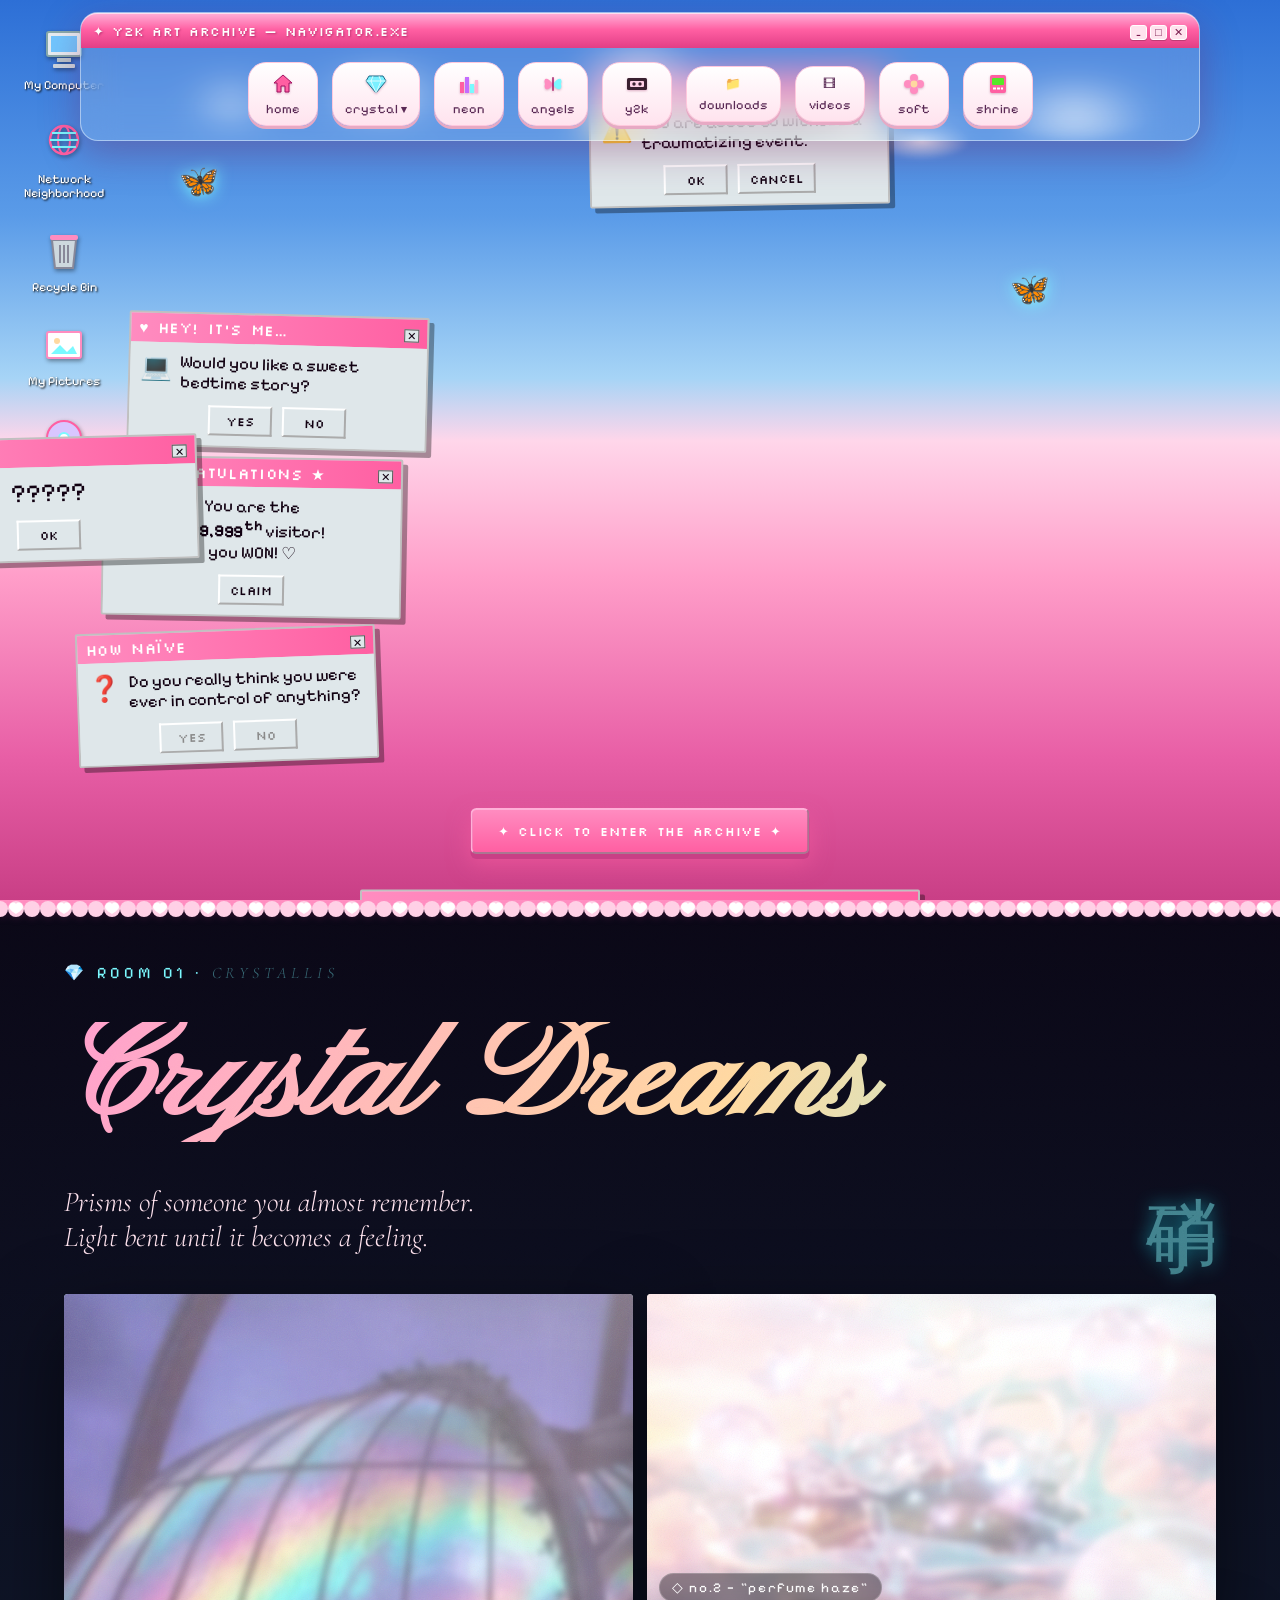
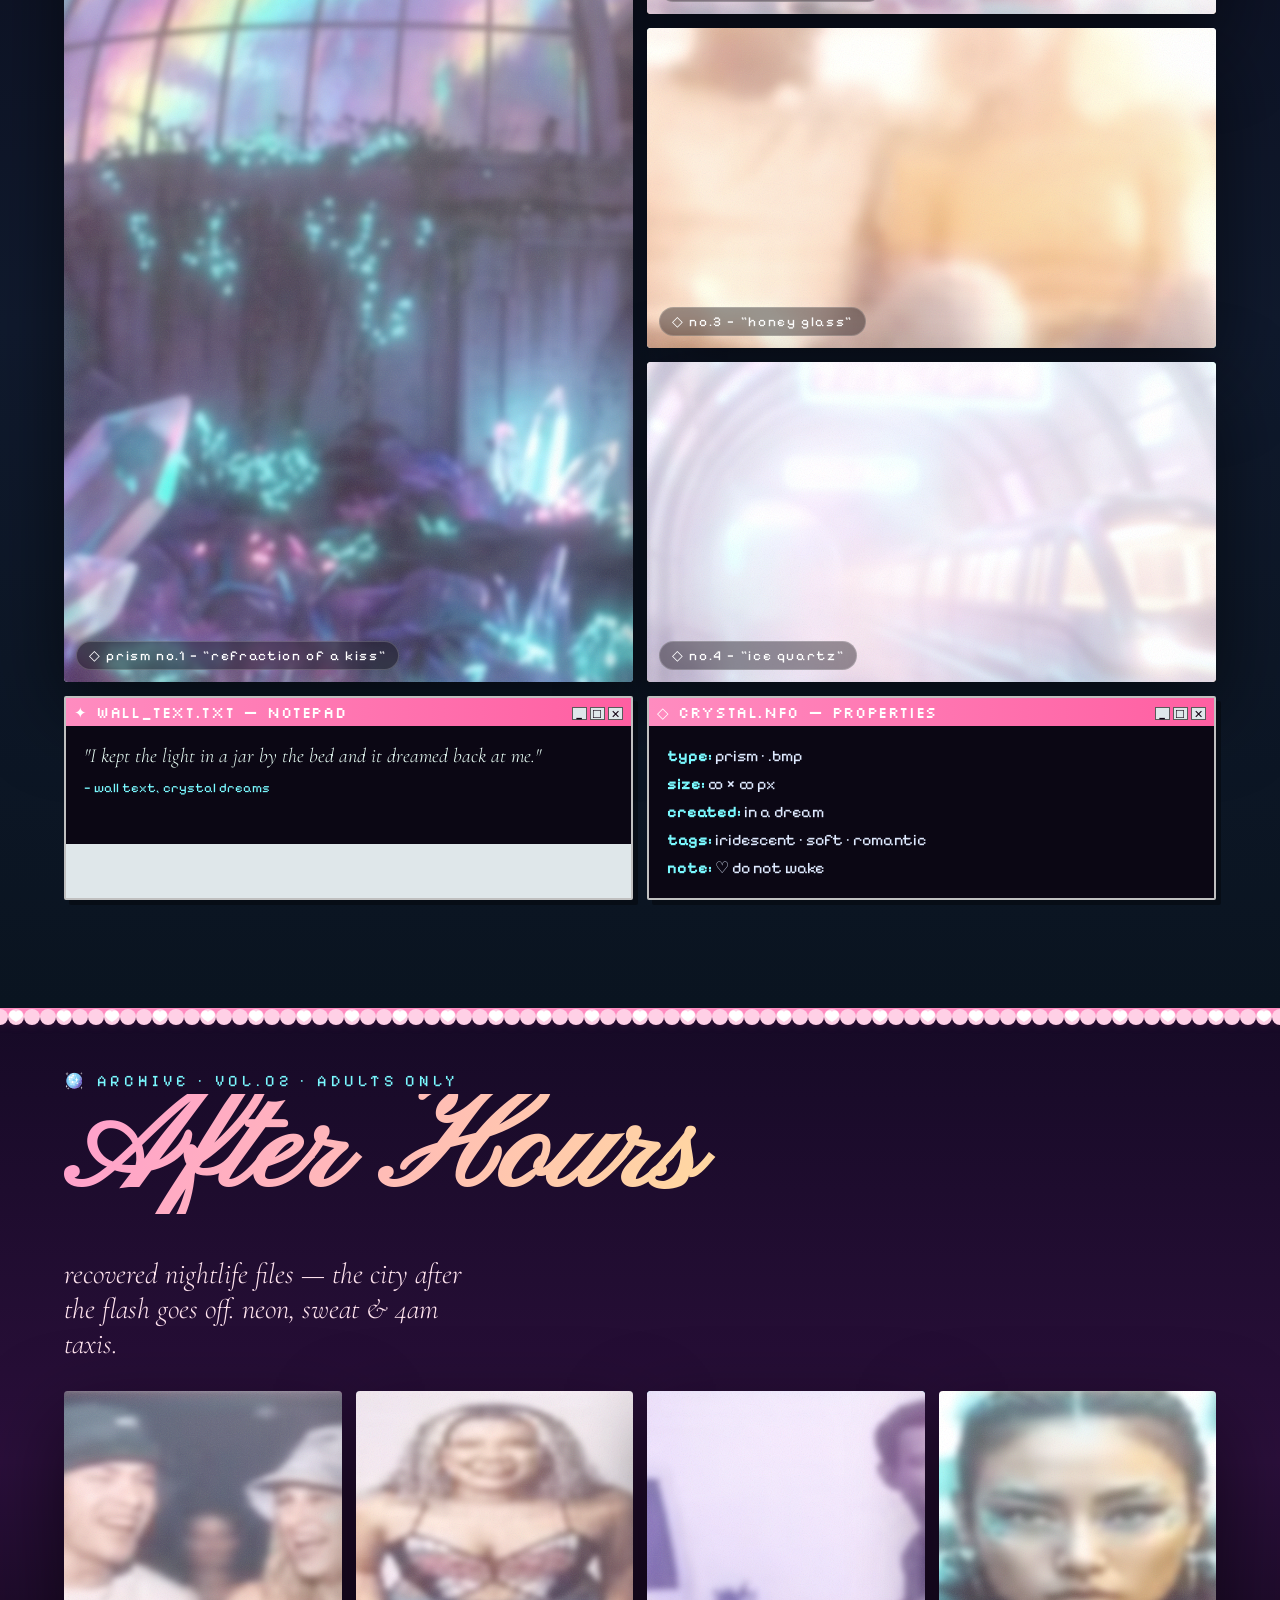
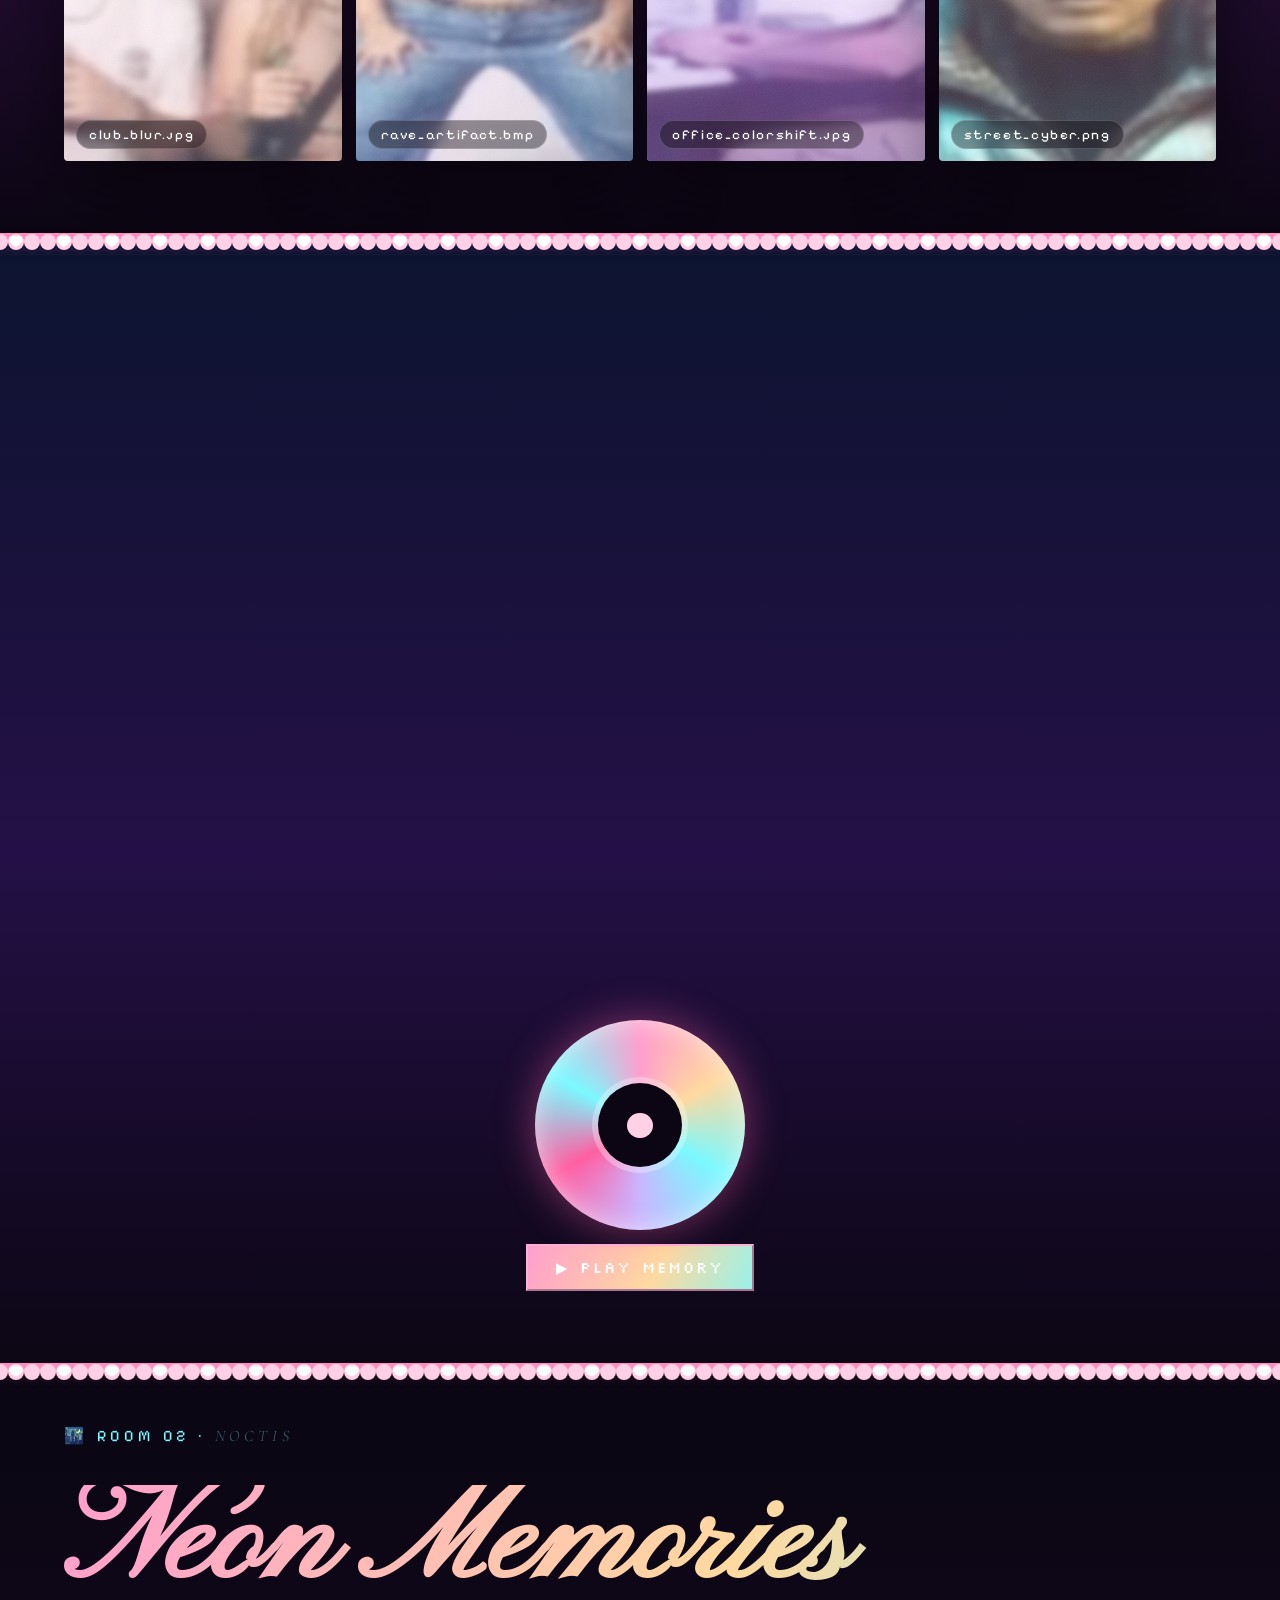
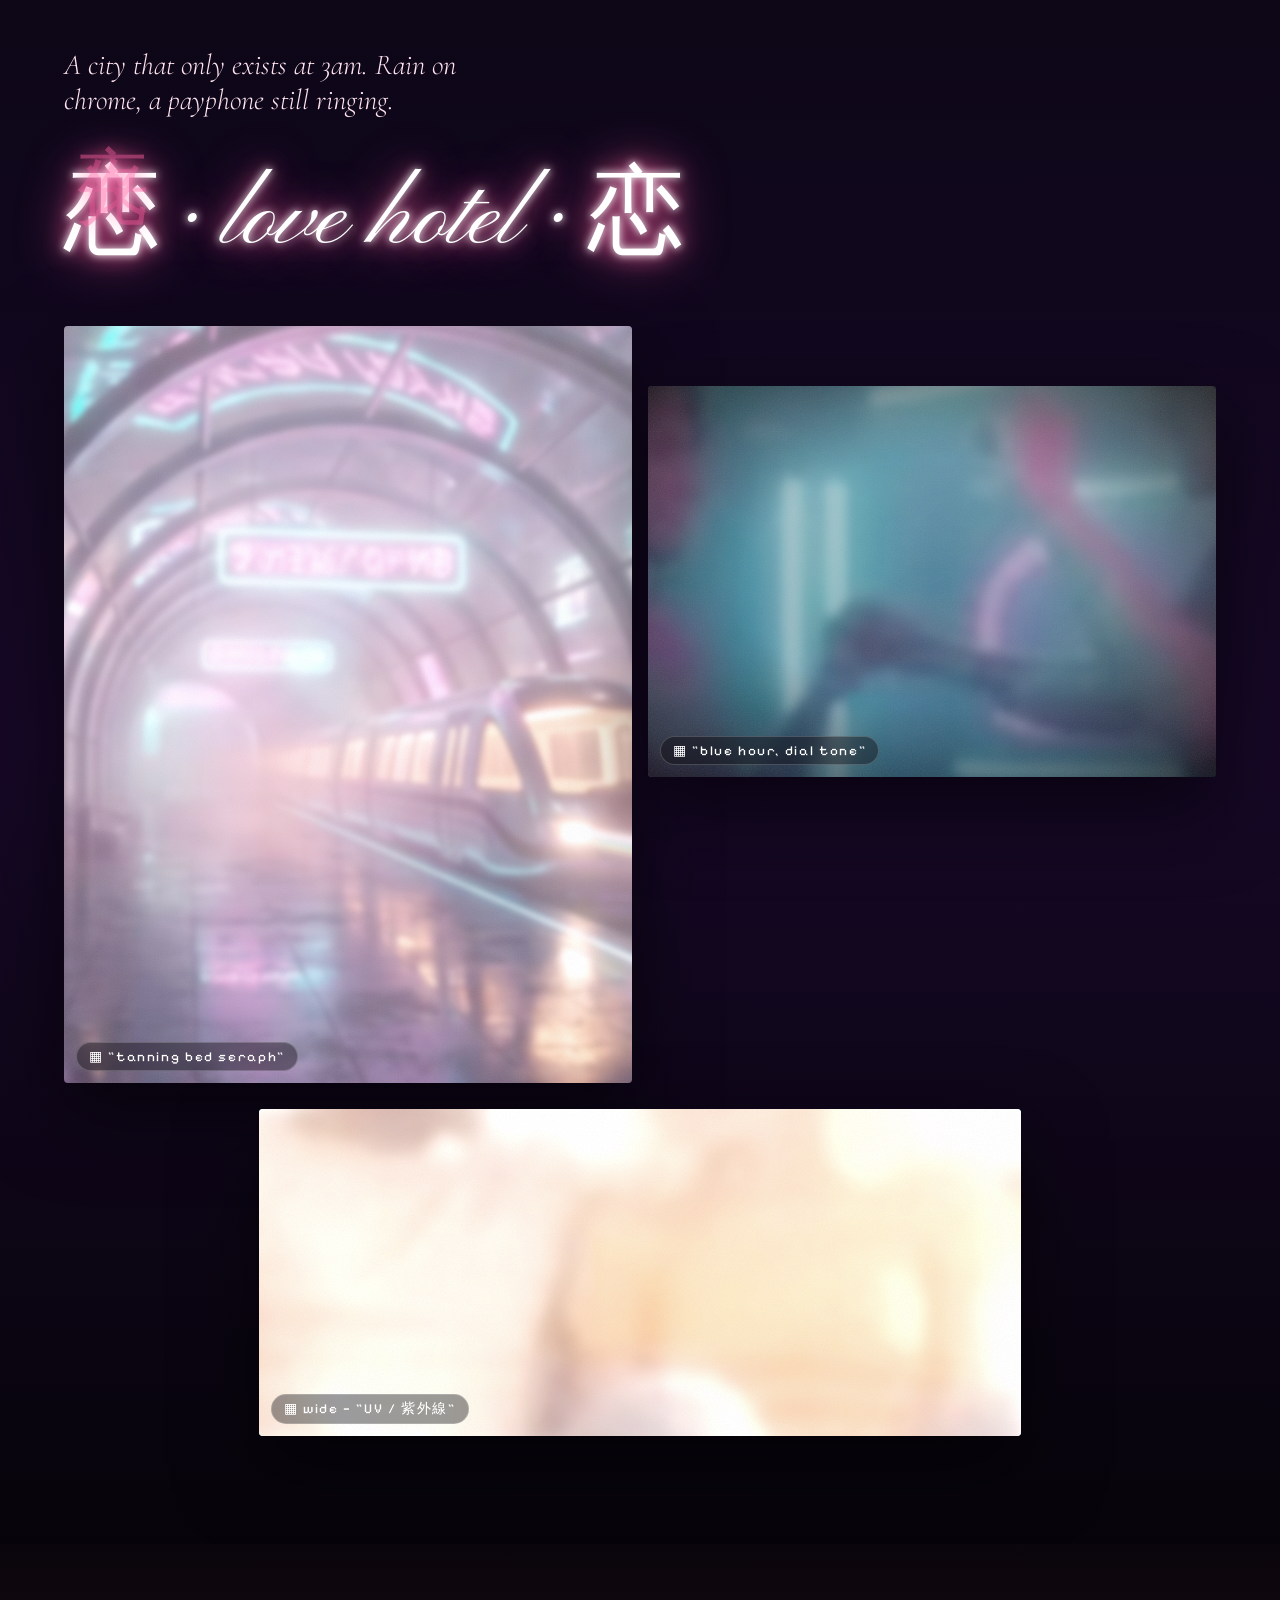
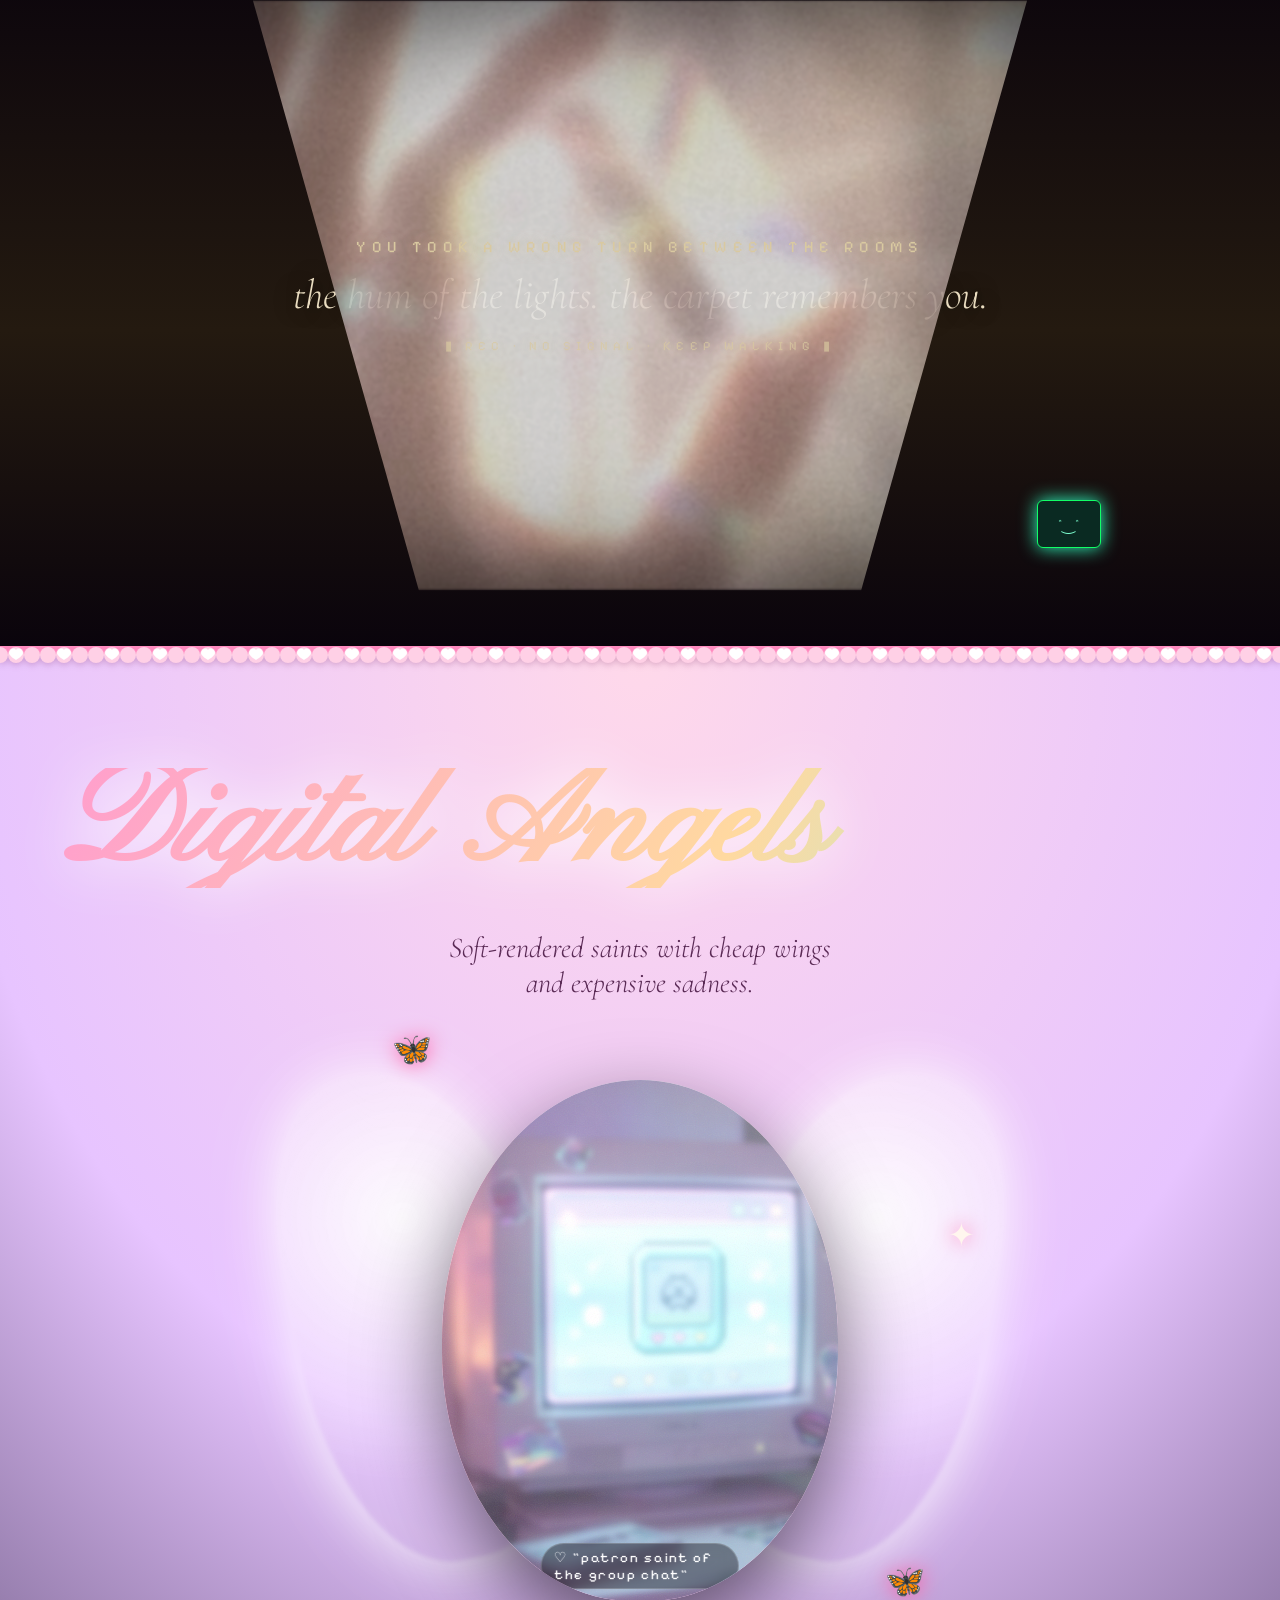
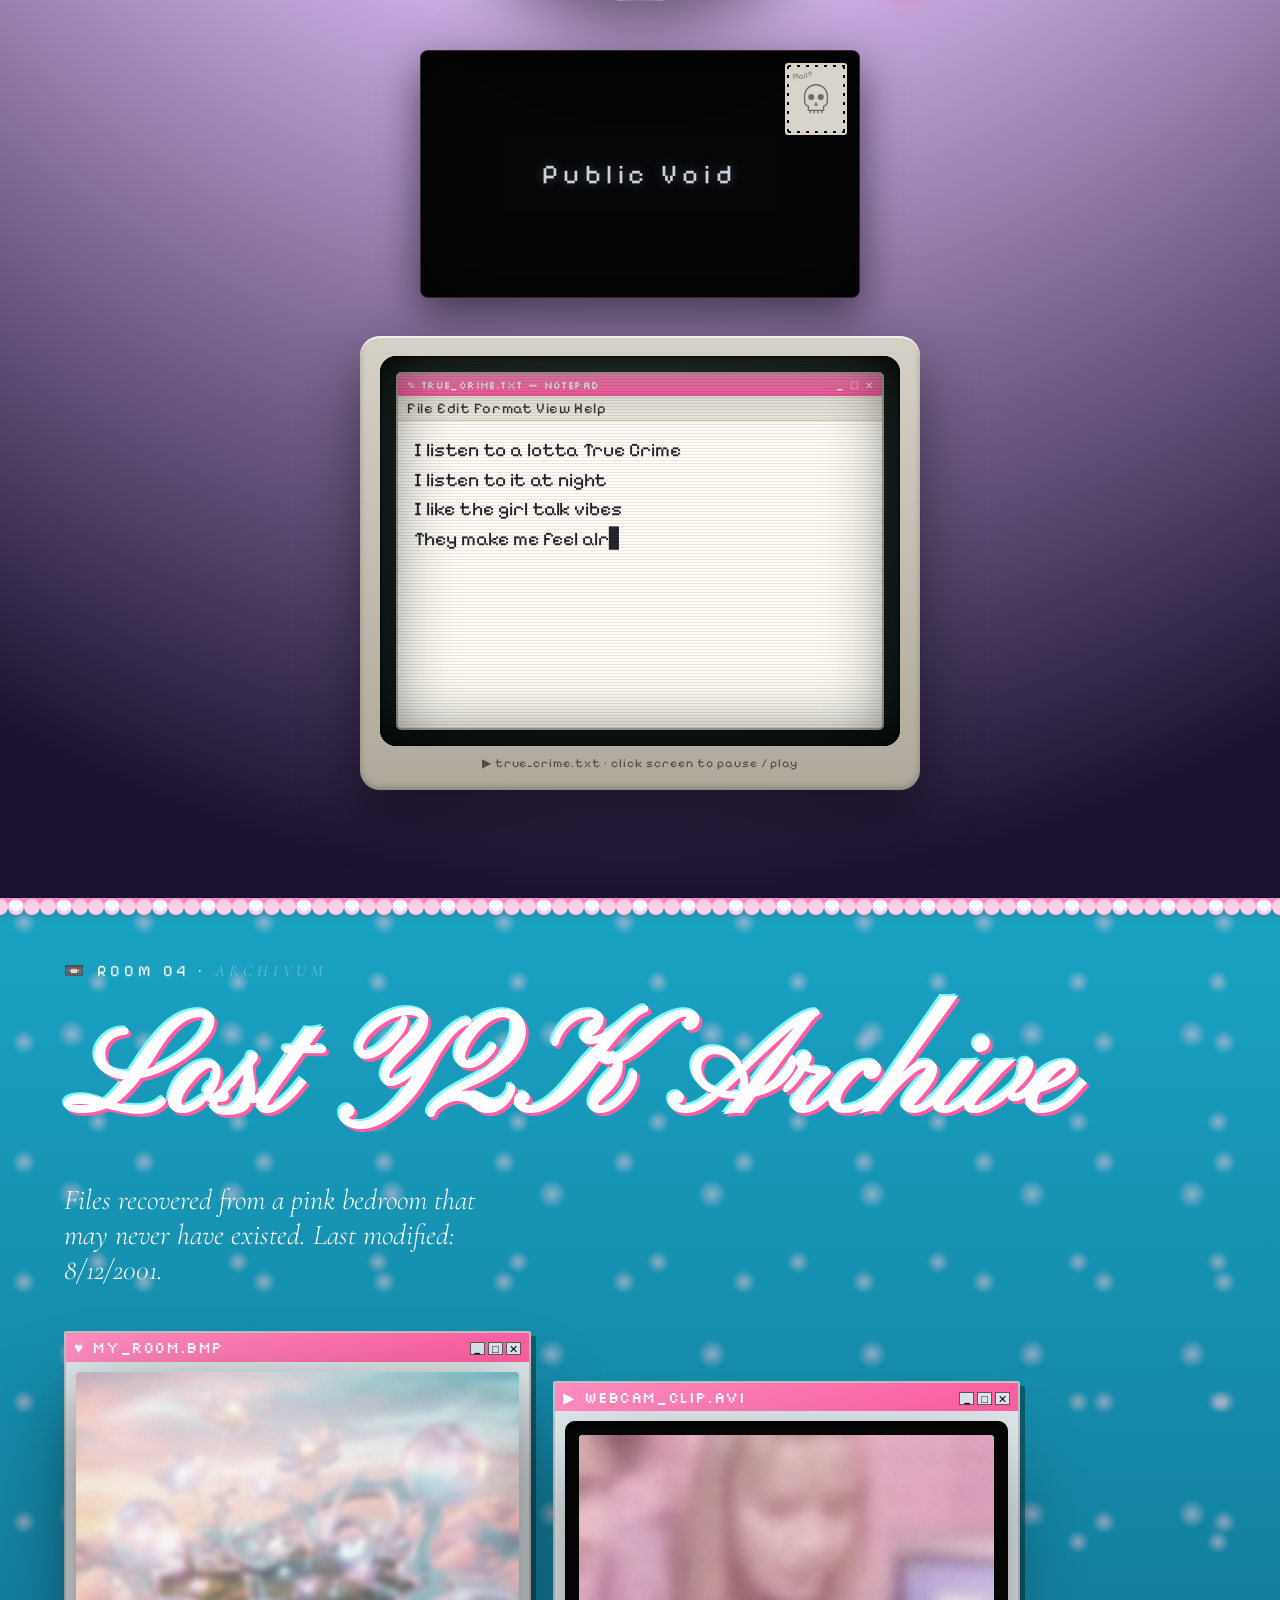
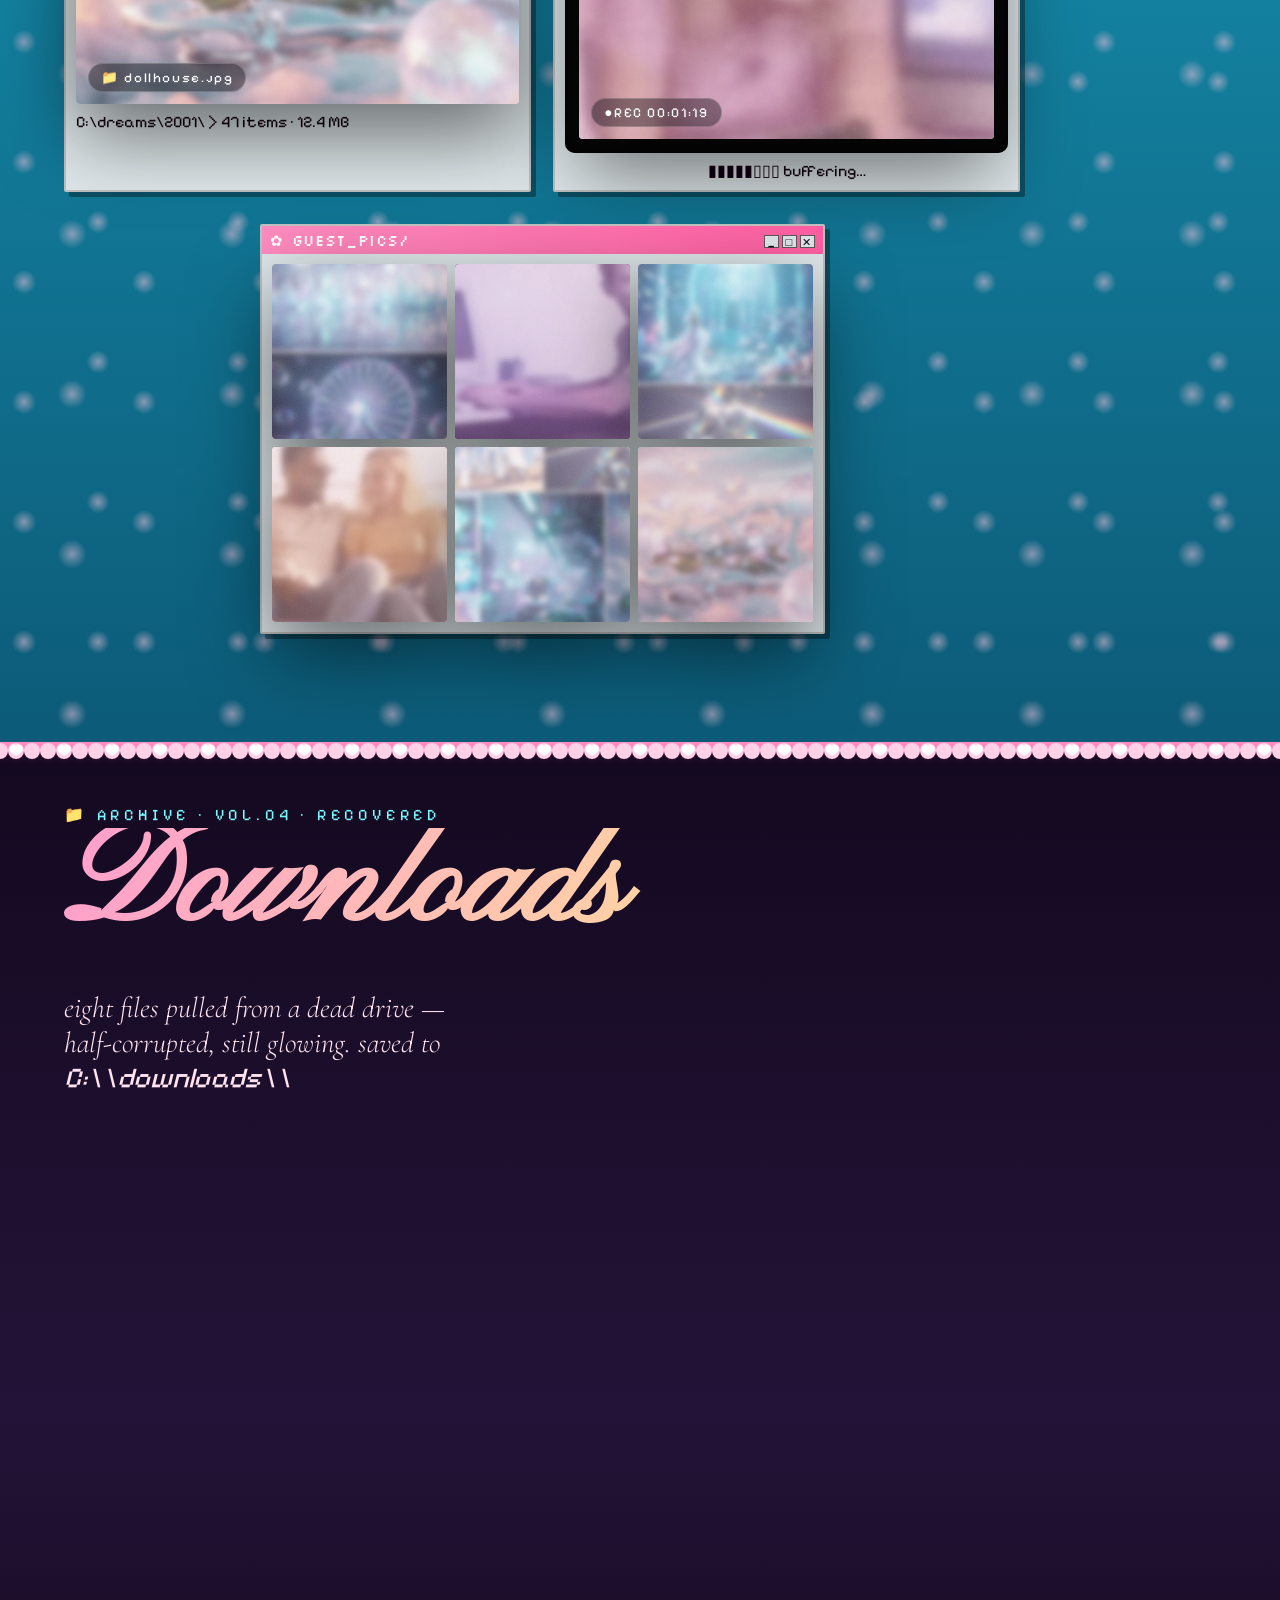
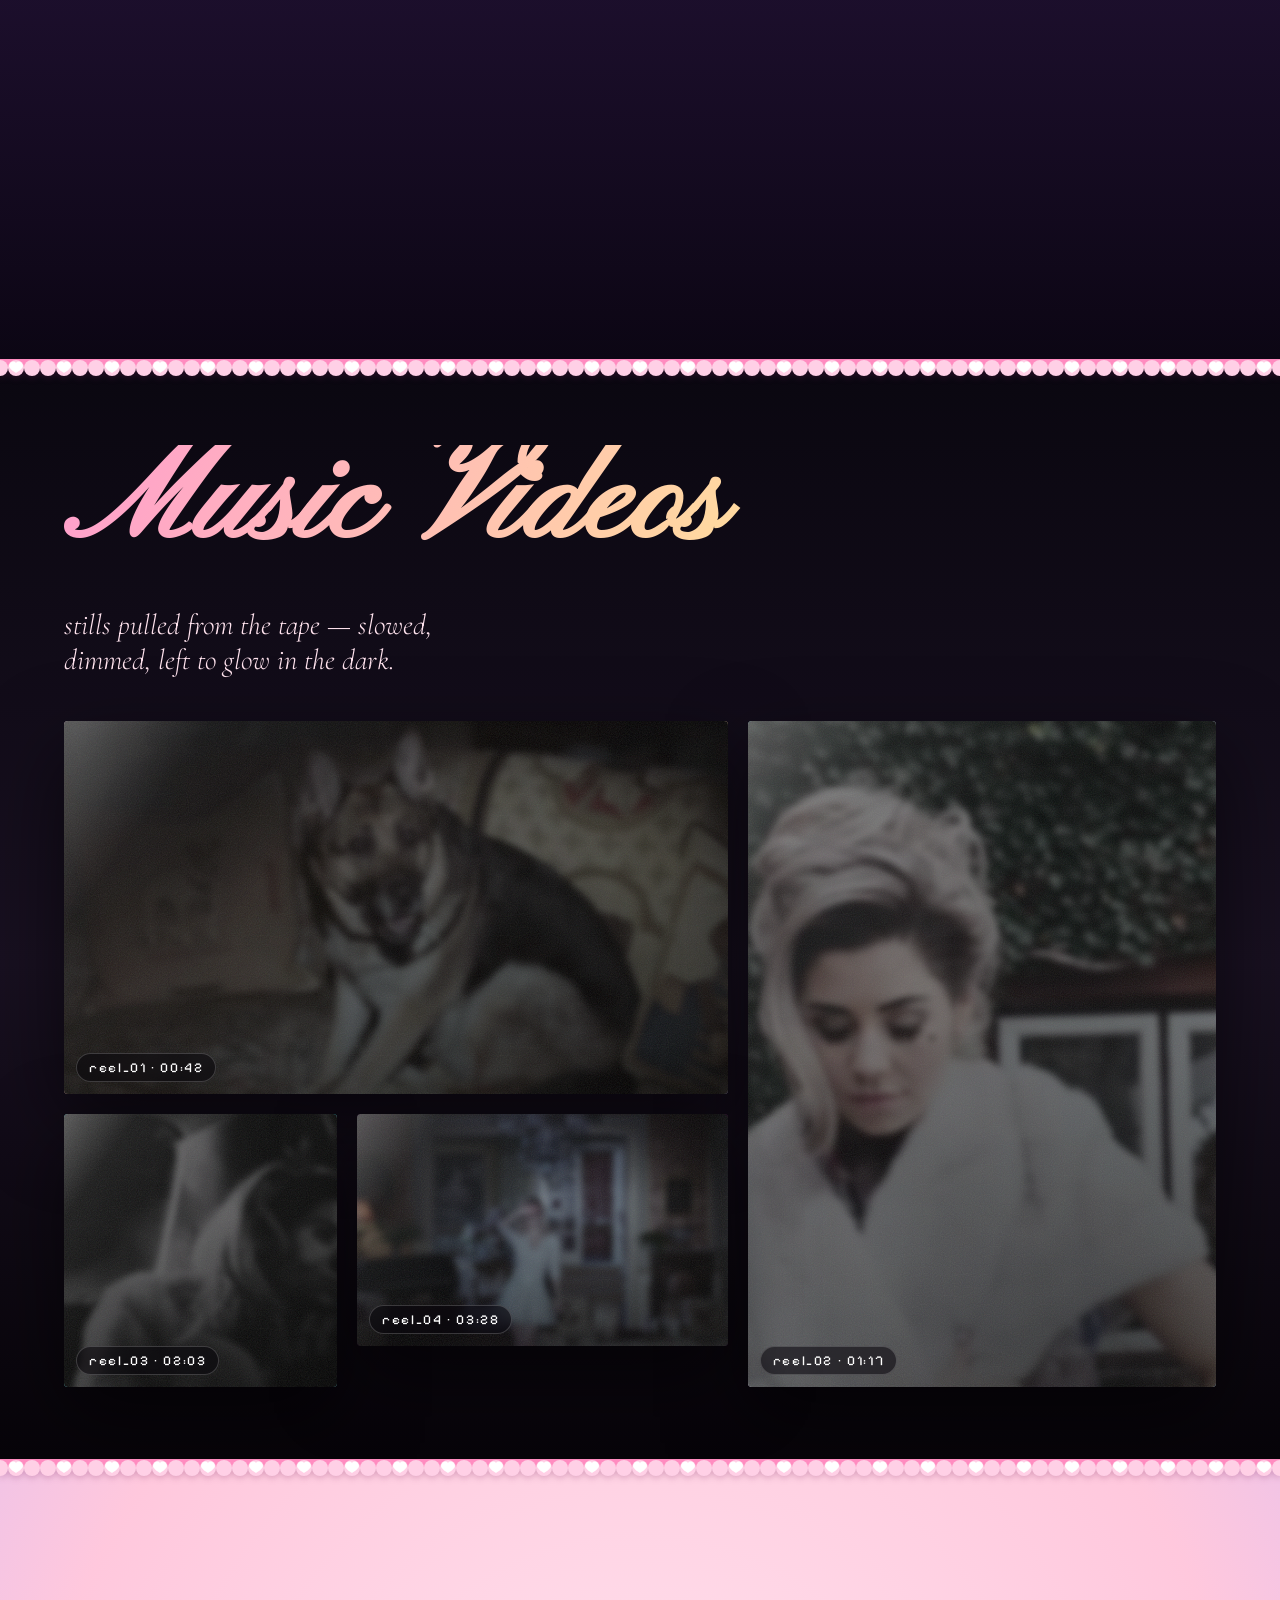
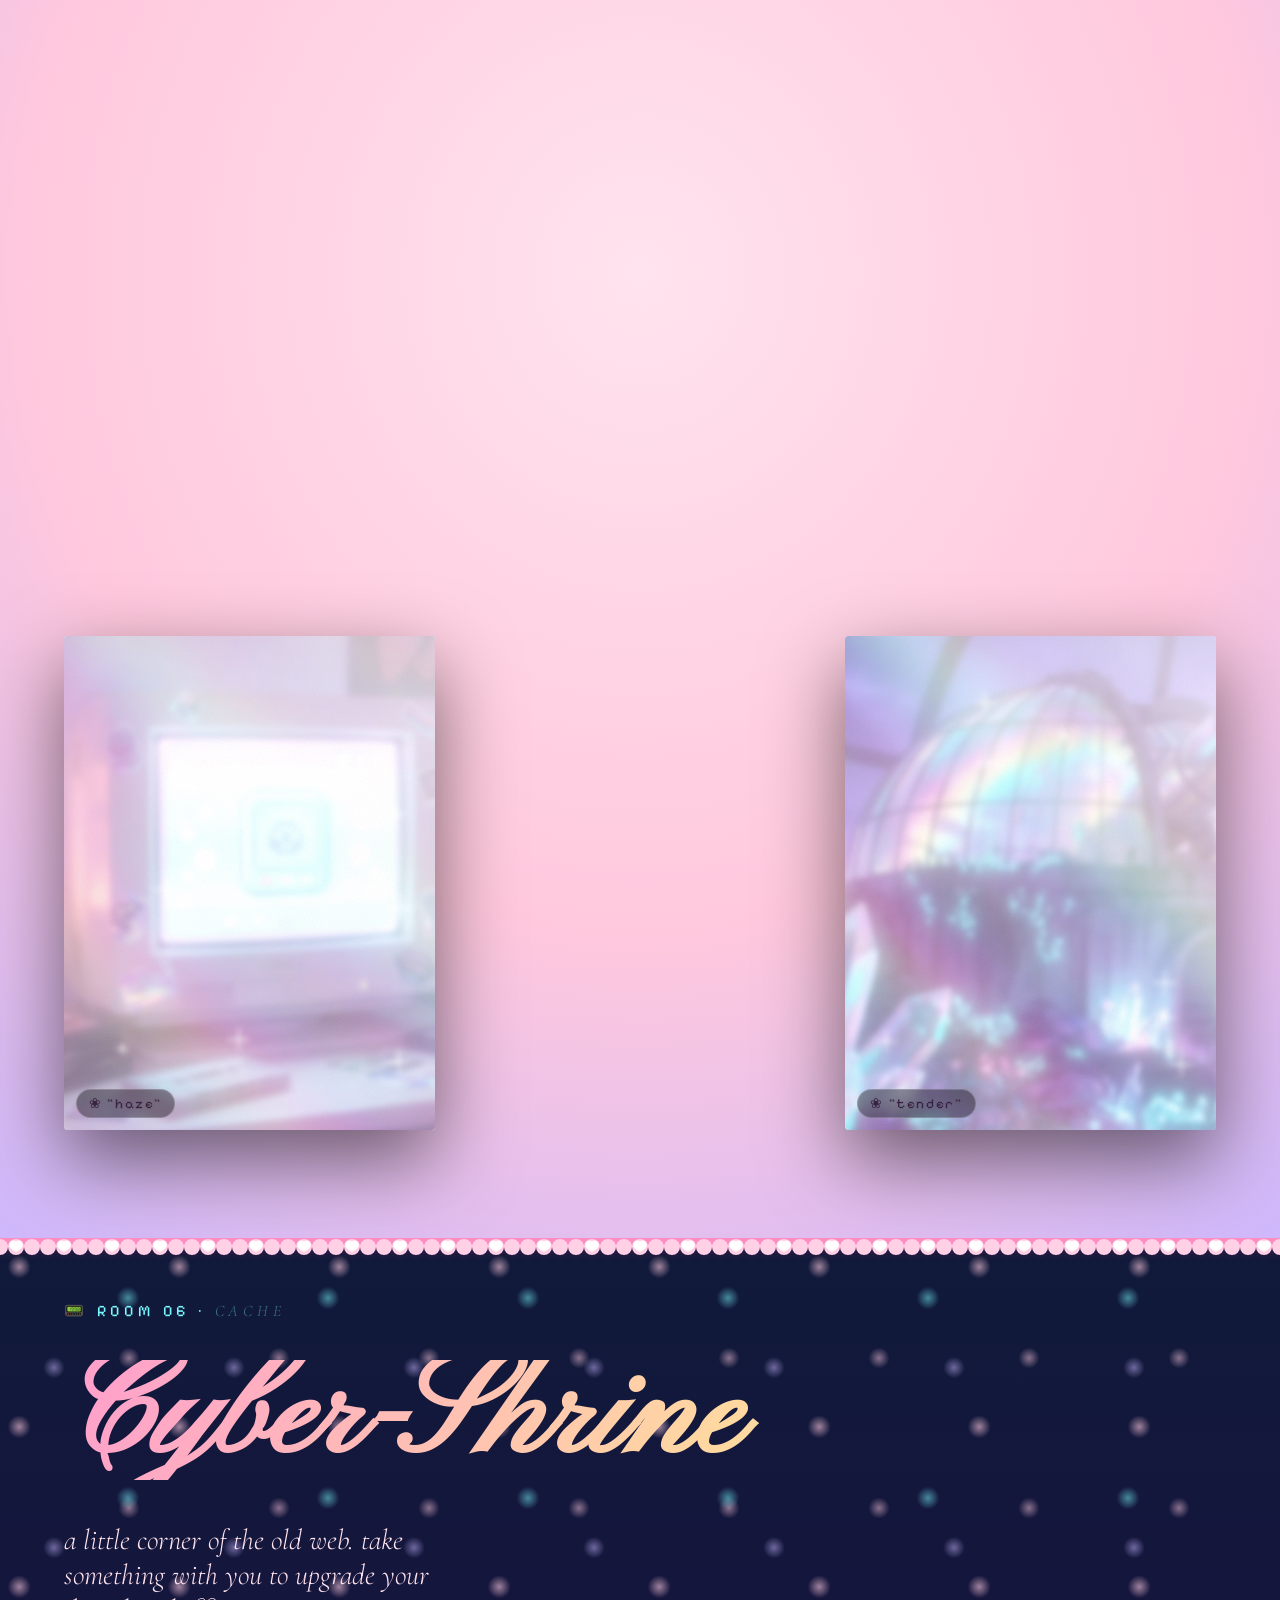
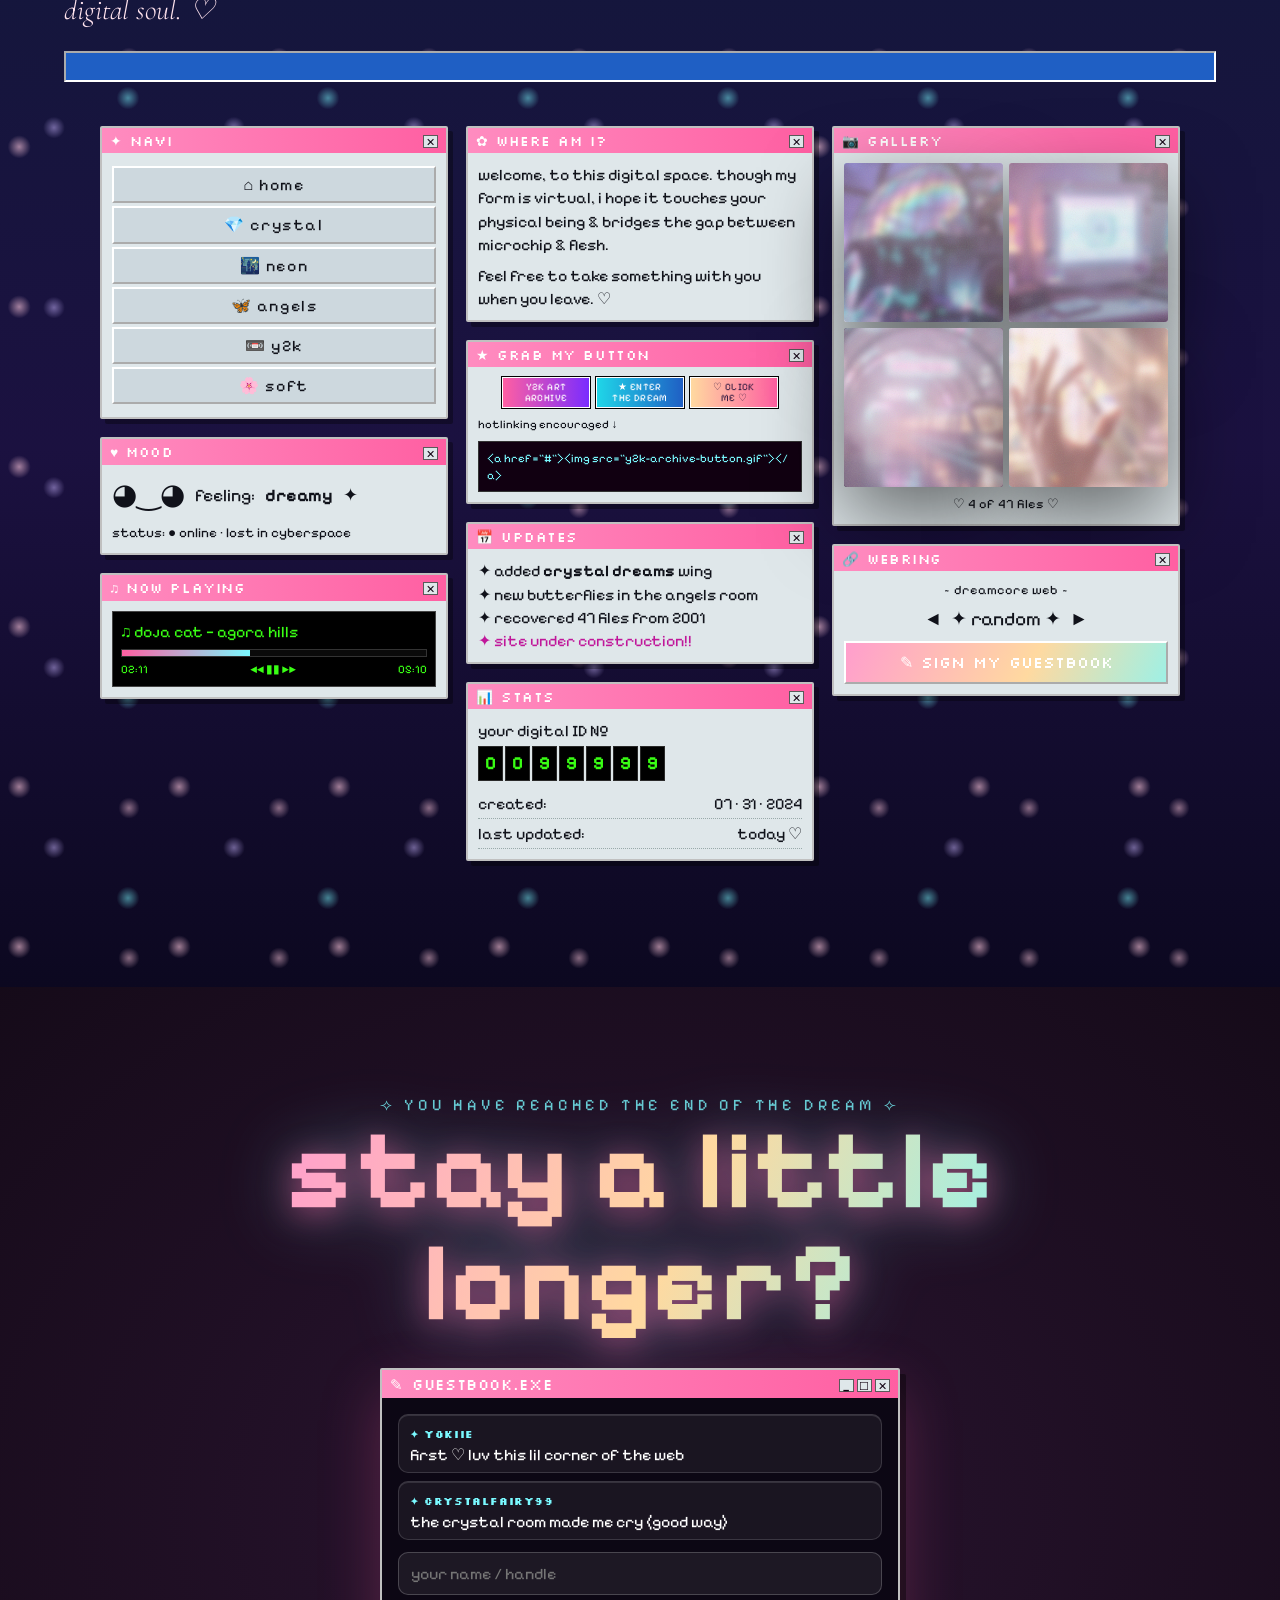
==== commit 12370ddf: "Guestbook: bound localStorage growth, build entries via DOM APIs - Cap stored/displayed entries at t" ====
--- a/index.html
+++ b/index.html
@@ -1121,16 +1121,23 @@
 /* interactive guestbook.exe + loading screens */
 (function(){
   const form=$('#gbForm'),list=$('#gbList'),loader=$('#gbLoader'),bar=loader.querySelector('.gb-bar'),lmsg=$('#gbLoadMsg');
-  const esc=s=>s.replace(/[&<>"]/g,c=>({'&':'&amp;','<':'&lt;','>':'&gt;','"':'&quot;'}[c]));
+  const MAX_ENTRIES=40;
   let entries=null;
   try{entries=JSON.parse(localStorage.getItem('gb_entries')||'null')}catch(e){}
   if(!Array.isArray(entries)||!entries.length)entries=[{n:'yokiie',m:'first ♡ luv this lil corner of the web'},{n:'crystalfairy99',m:'the crystal room made me cry (good way)'}];
-  const render=()=>{list.innerHTML=entries.map(e=>`<div class="gb-entry"><b>✦ ${esc(e.n)}</b><p>${esc(e.m)}</p></div>`).join('');list.scrollTop=list.scrollHeight;};
+  entries=entries.slice(-MAX_ENTRIES);
+  const render=()=>{list.replaceChildren(...entries.map(e=>{
+    const d=document.createElement('div');d.className='gb-entry';
+    const b=document.createElement('b');b.textContent=`✦ ${e.n}`;
+    const p=document.createElement('p');p.textContent=e.m;
+    d.append(b,p);return d;
+  }));list.scrollTop=list.scrollHeight;};
   render();
   function run(msg,done){loader.classList.add('show');bar.classList.remove('go');void bar.offsetWidth;bar.classList.add('go');lmsg.textContent=msg;
     setTimeout(()=>{lmsg.textContent=done;setTimeout(()=>loader.classList.remove('show'),750);},1250);}
   form.addEventListener('submit',e=>{e.preventDefault();const n=$('#gbName').value.trim(),m=$('#gbMsg').value.trim();if(!n||!m)return;
-    entries.push({n,m});try{localStorage.setItem('gb_entries',JSON.stringify(entries))}catch(_){}render();form.reset();run('saving…','✓ saved ♡');});
+    entries.push({n,m});entries=entries.slice(-MAX_ENTRIES);
+    try{localStorage.setItem('gb_entries',JSON.stringify(entries))}catch(_){}render();form.reset();run('saving…','✓ saved ♡');});
   new IntersectionObserver((es,o)=>es.forEach(x=>{if(x.isIntersecting){run('loading…','✓ loaded');o.disconnect();}}),{threshold:.35}).observe($('#gbApp'));
 })();
 
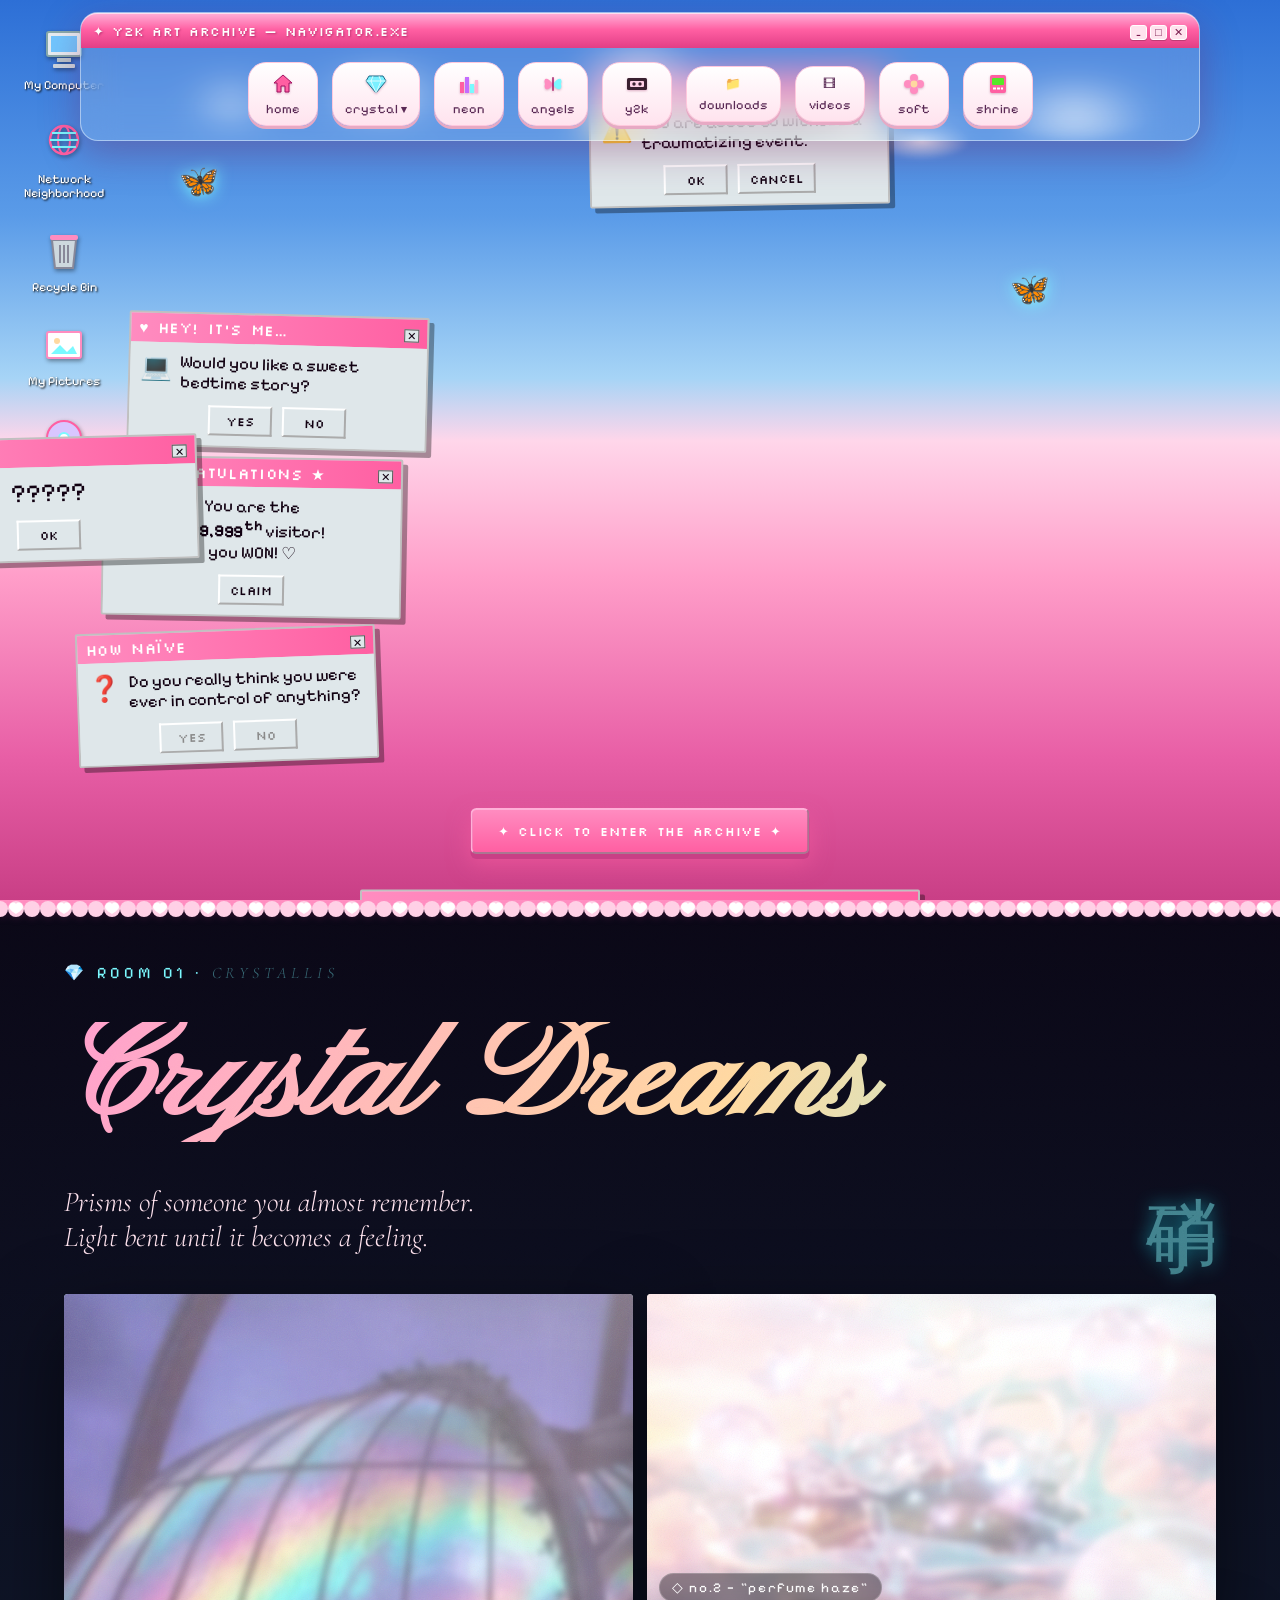
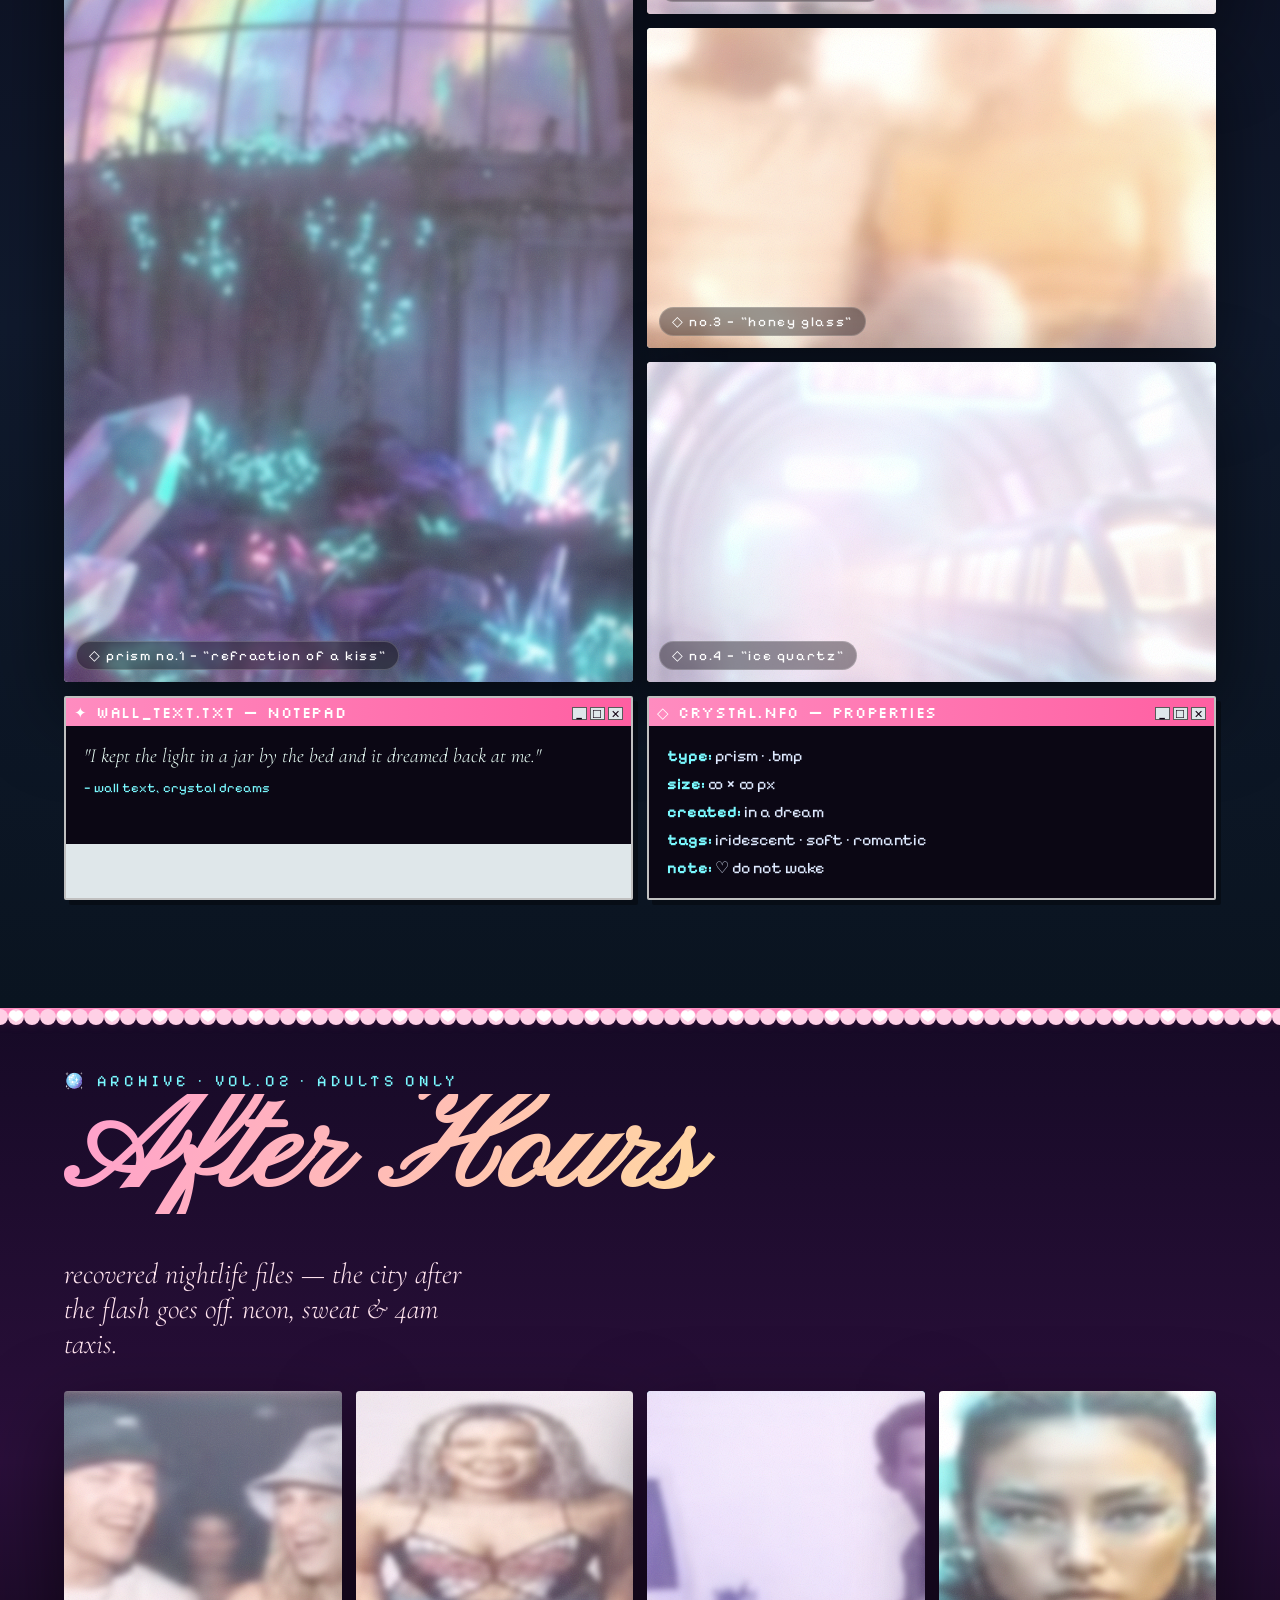
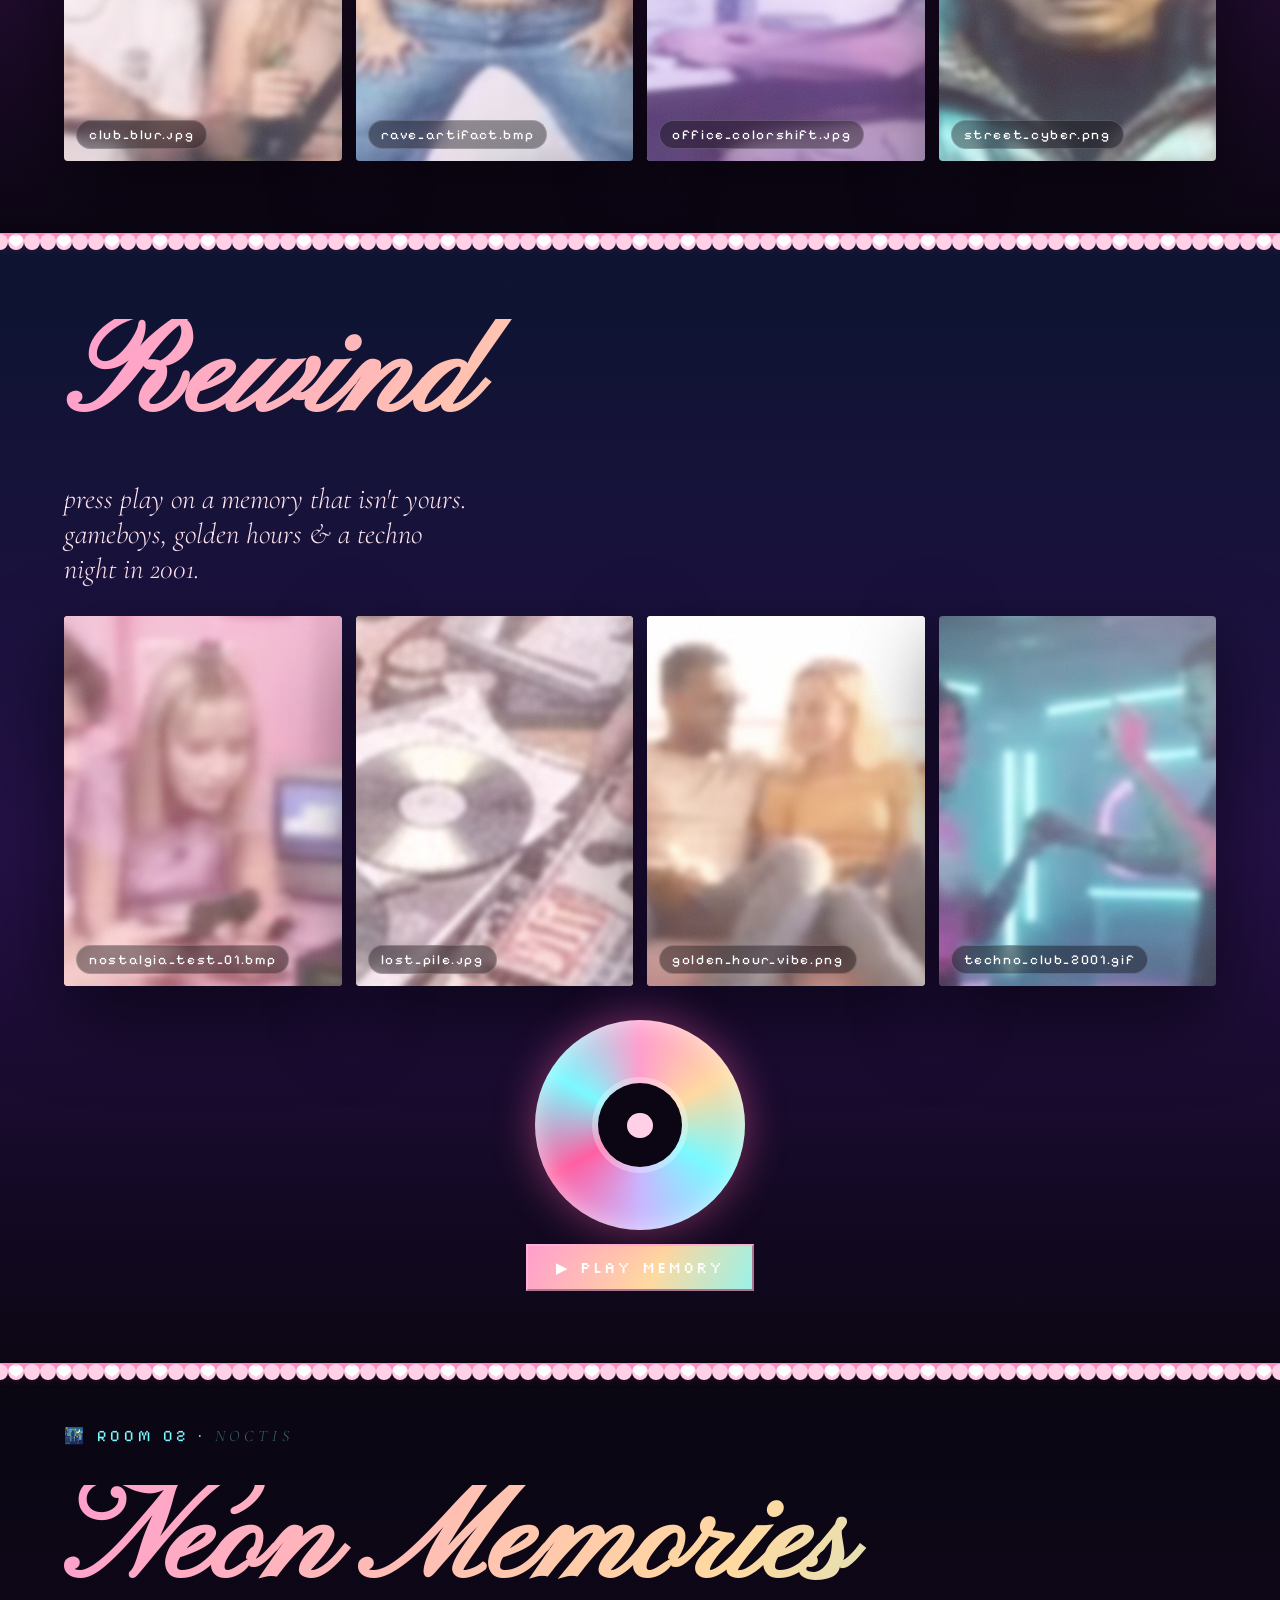
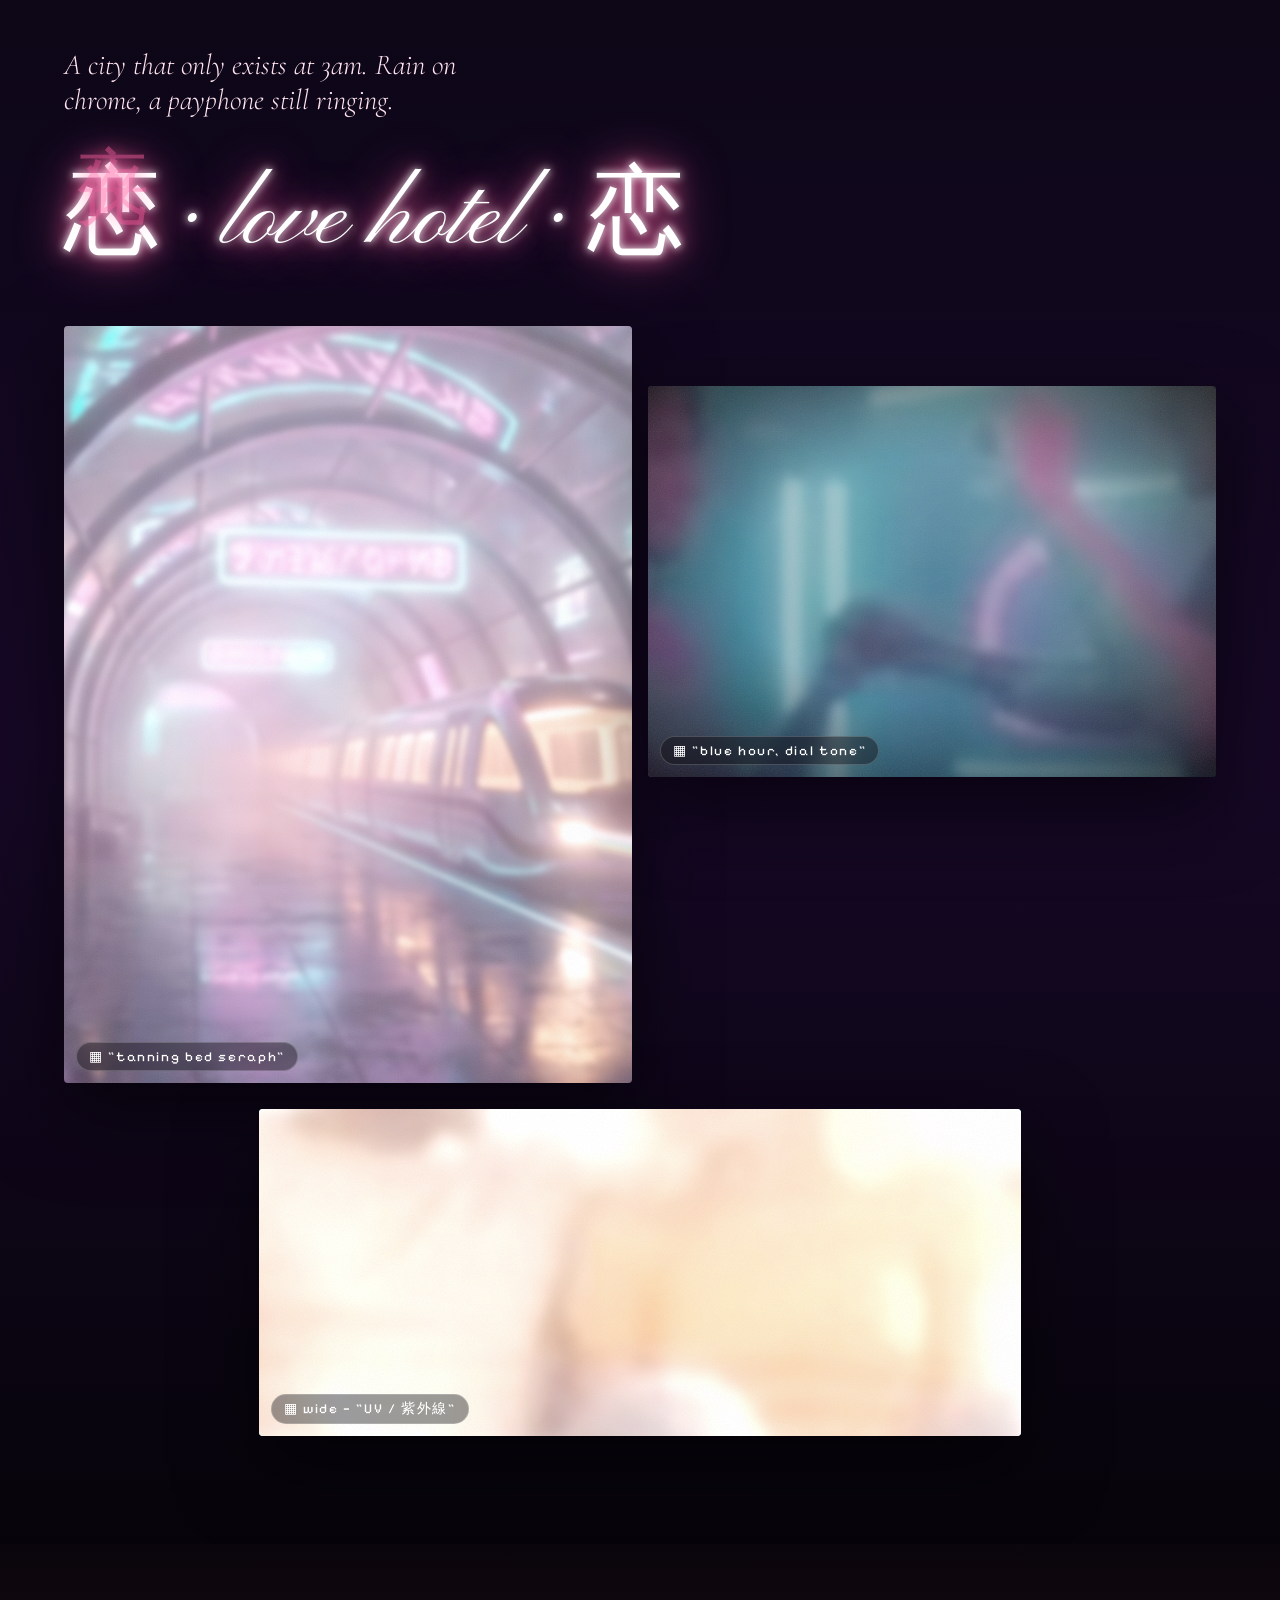
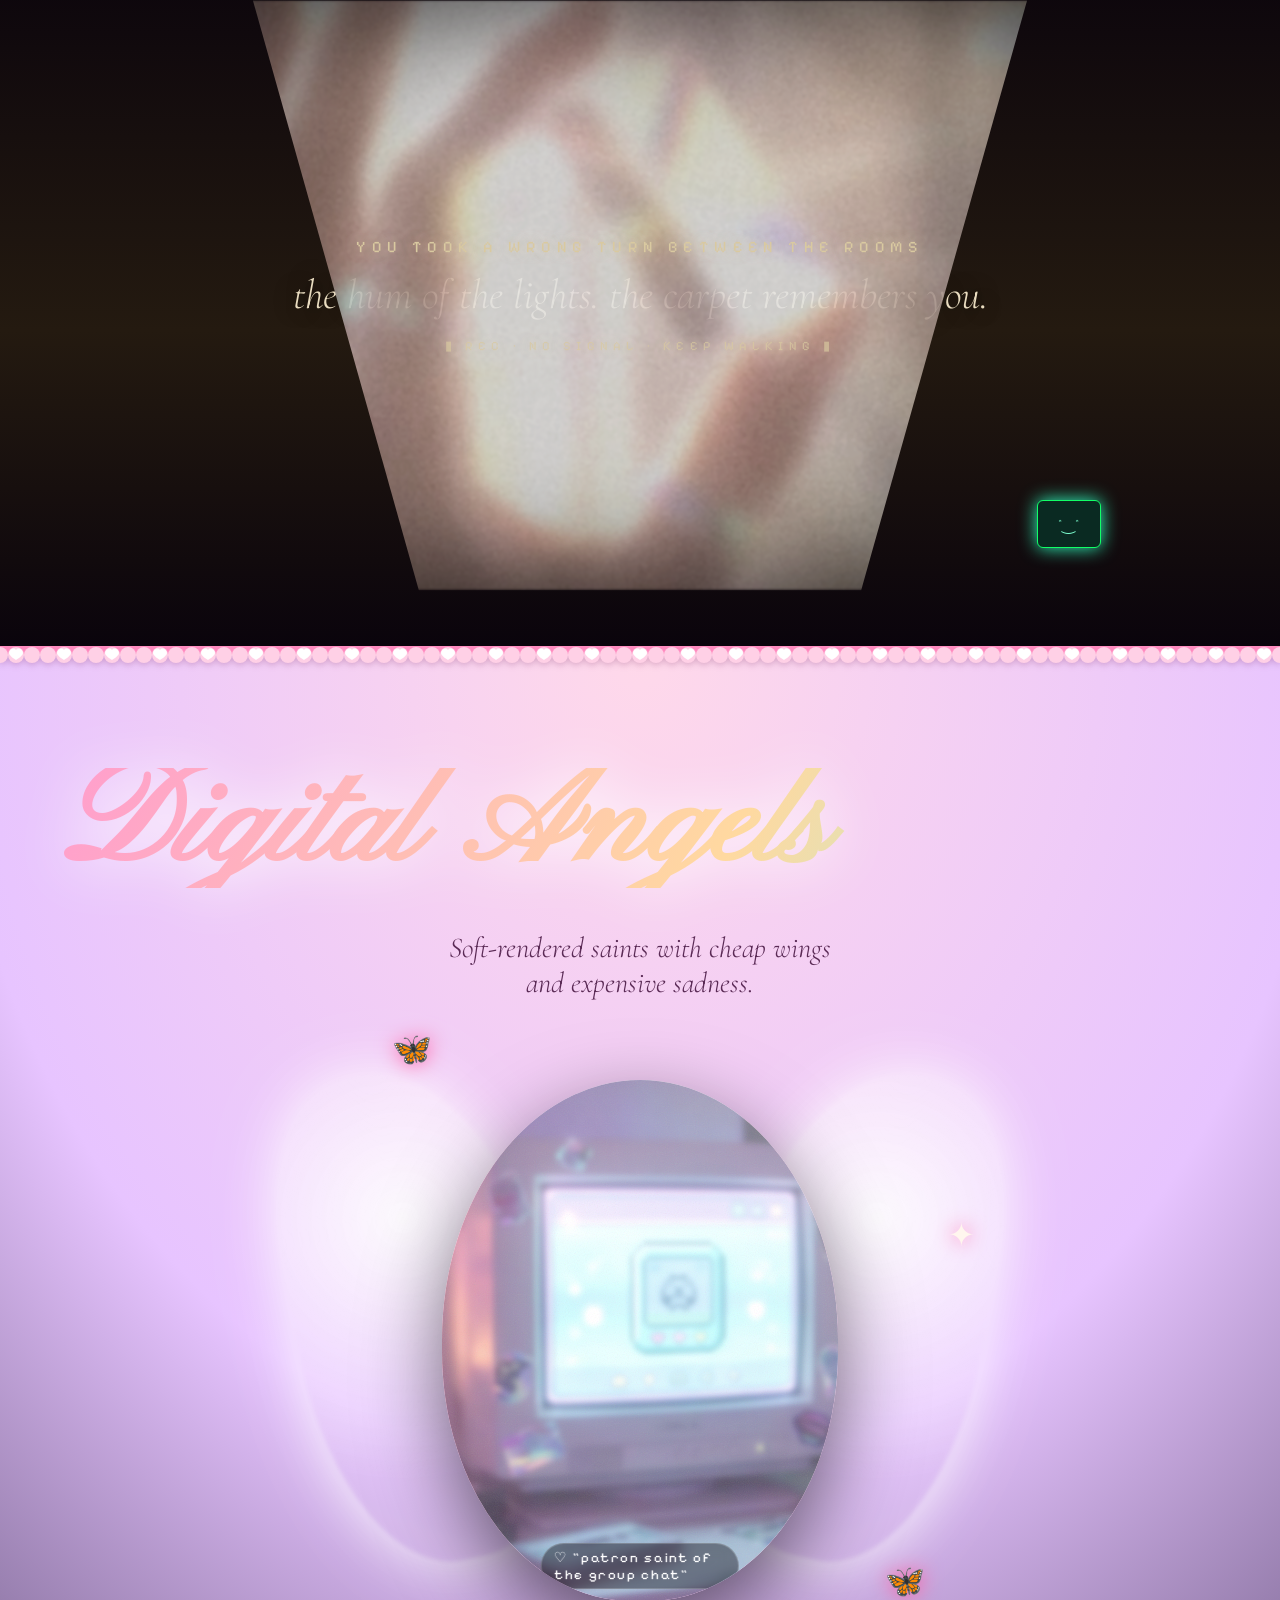
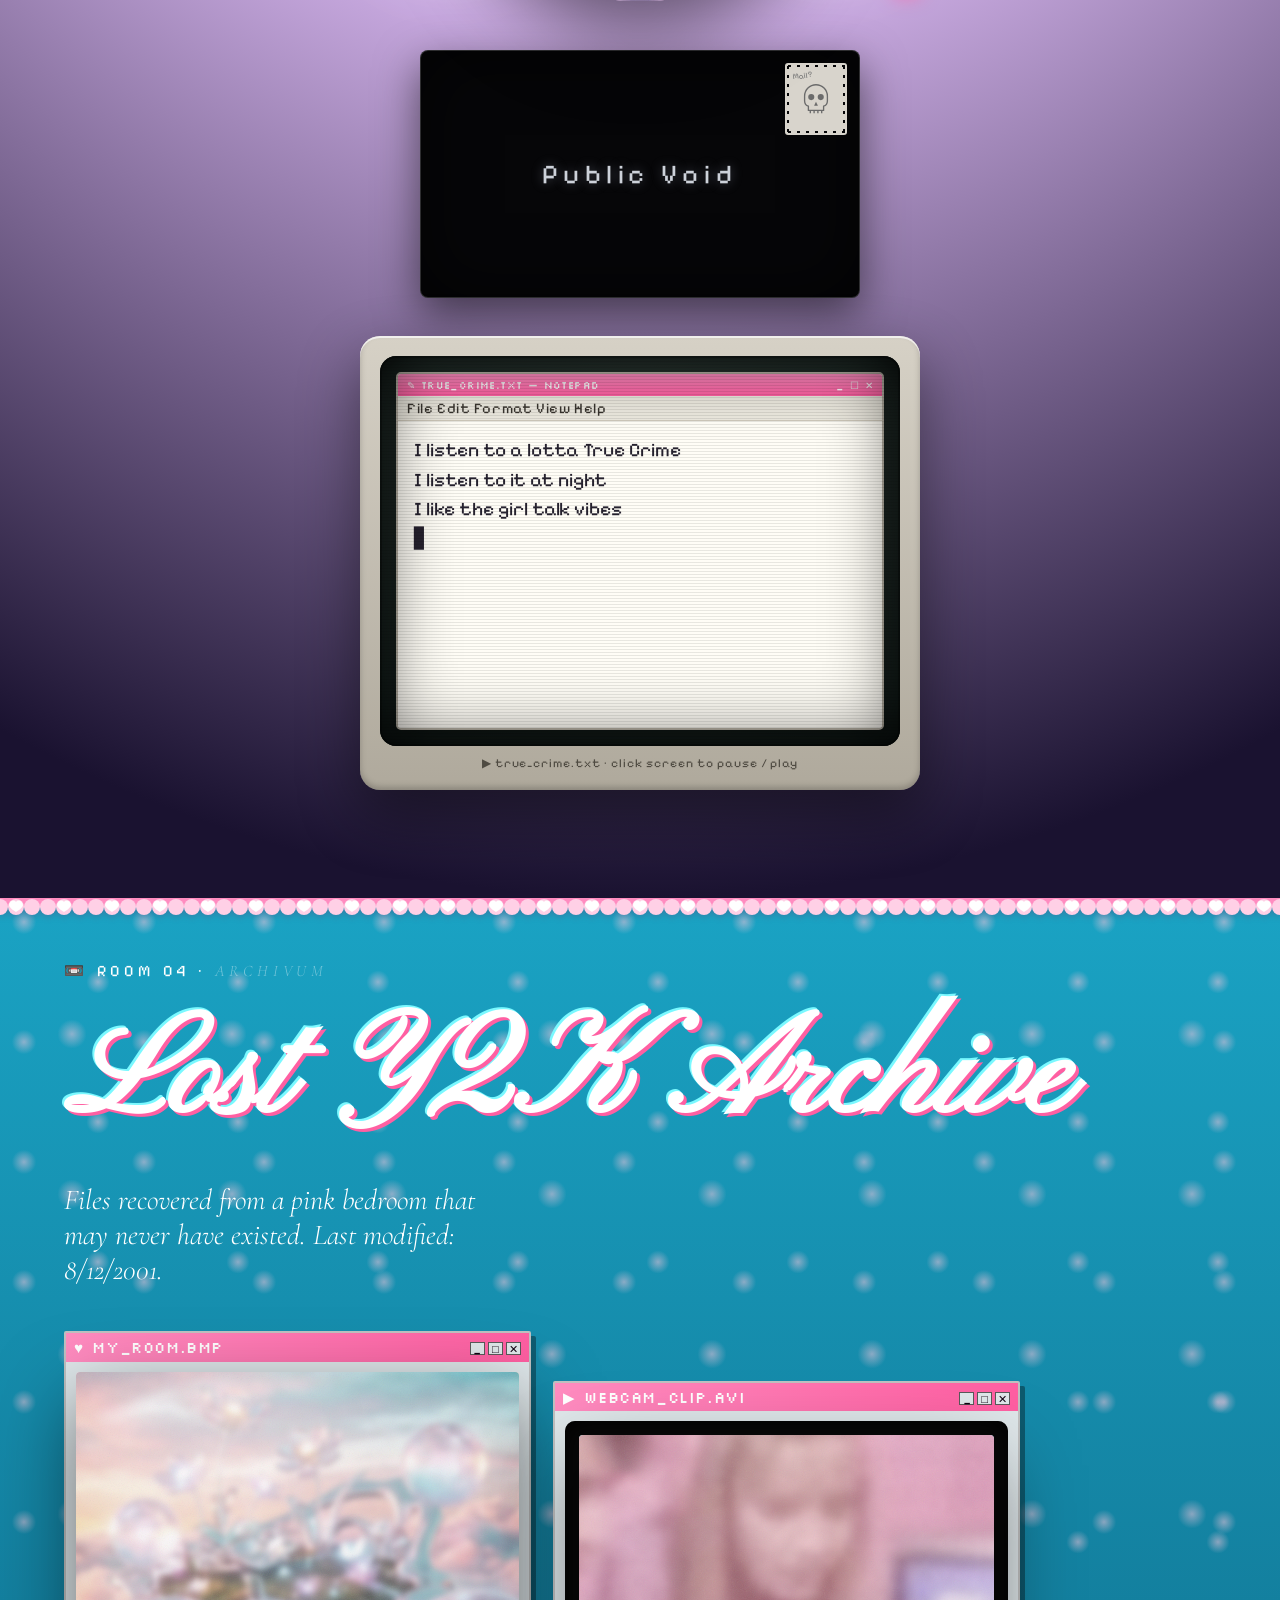
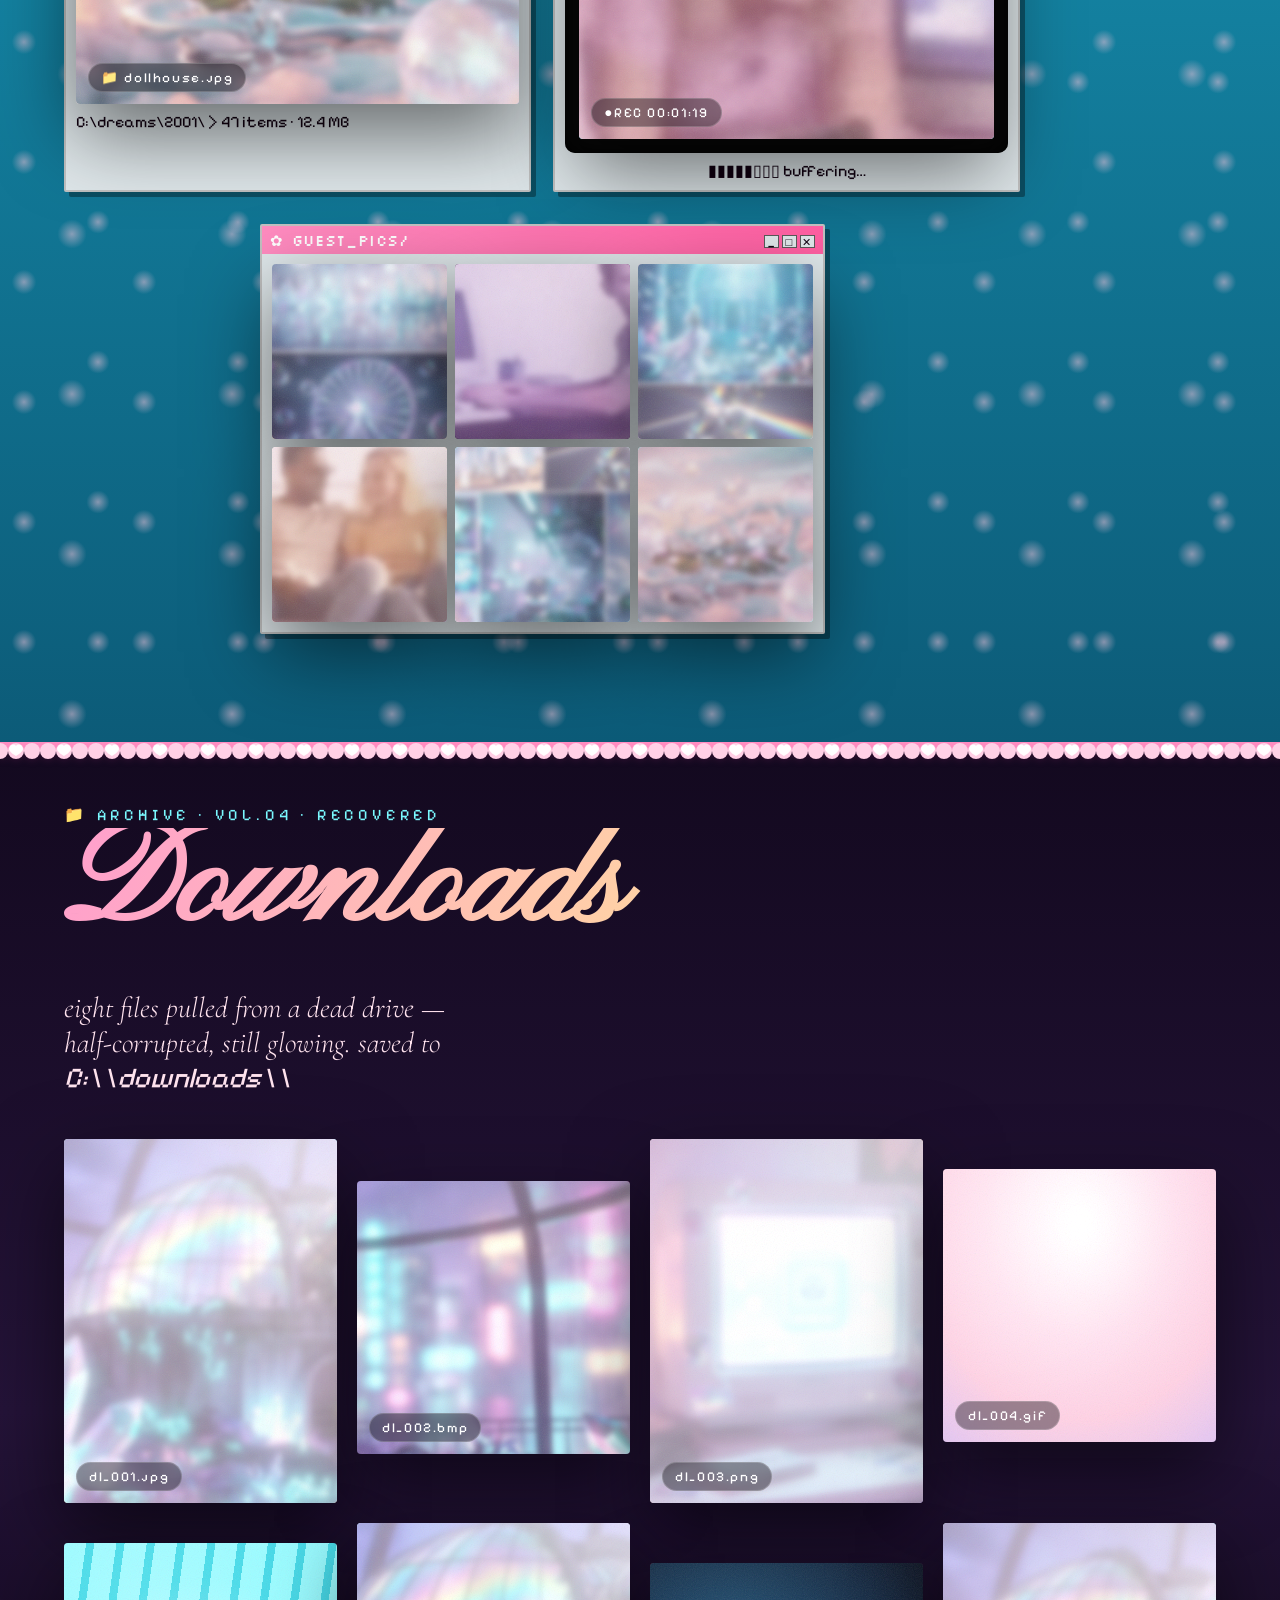
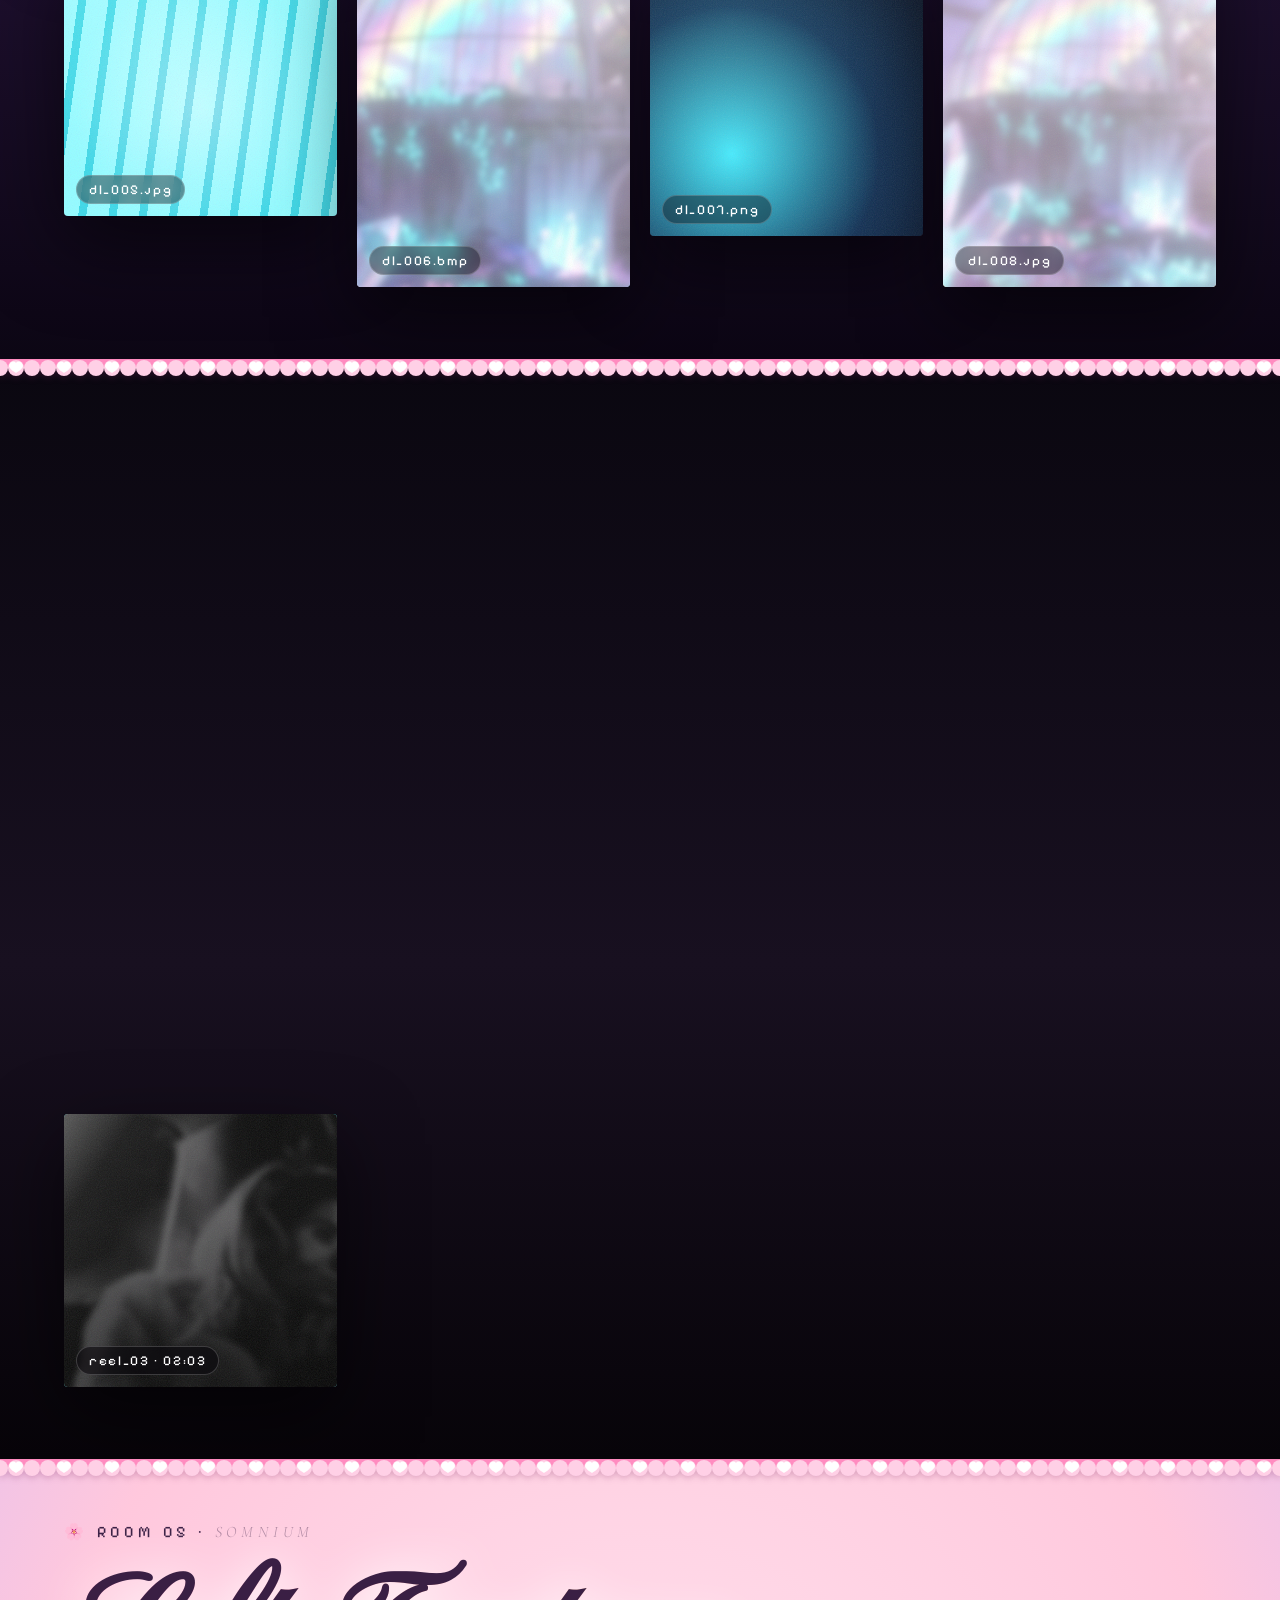
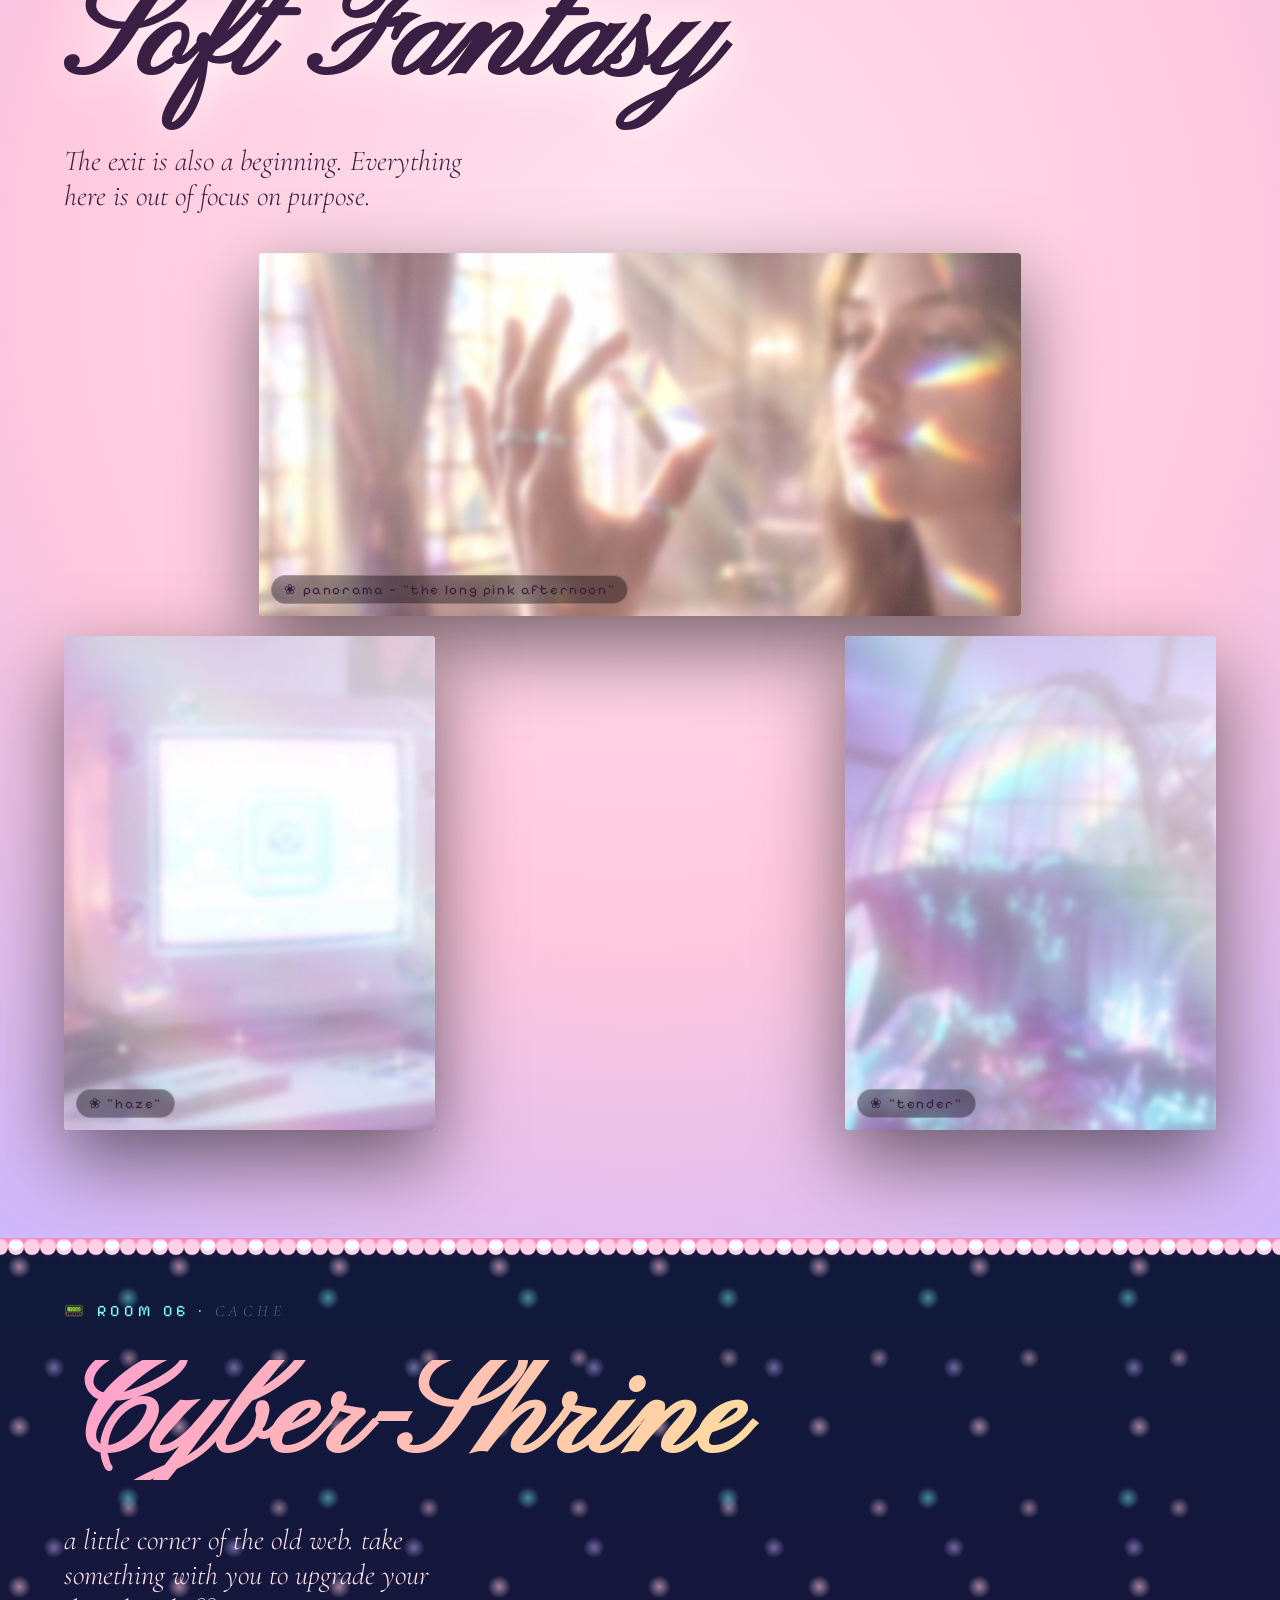
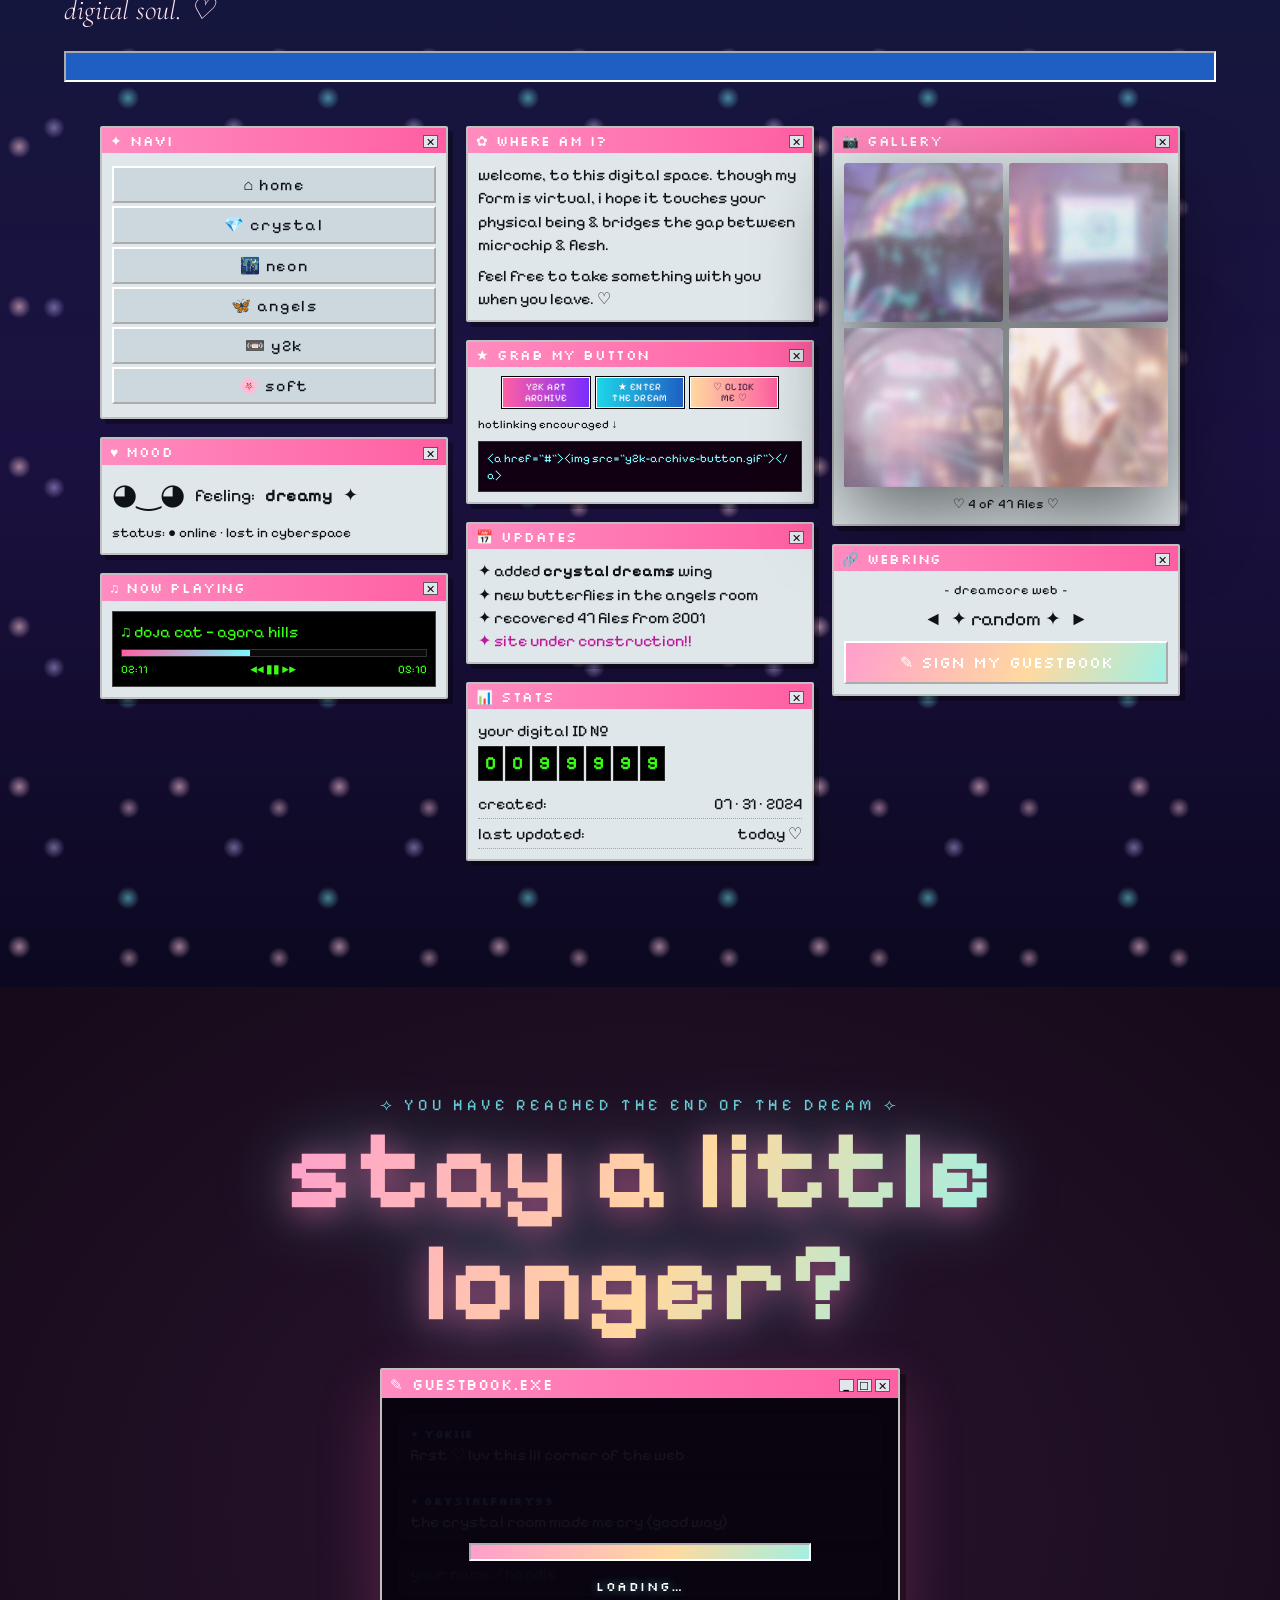
==== commit 093e572d: "Structure: extract Y2K inline CSS/JS, fix font loading, add favicon + 404 - index.html shrinks from " ====
--- a/index.html
+++ b/index.html
@@ -7,608 +7,8 @@
 <meta name="description" content="An experimental digital art gallery. A beautiful internet fever dream in five rooms.">
 <link rel="preconnect" href="https://fonts.googleapis.com">
 <link href="https://fonts.googleapis.com/css2?family=Pinyon+Script&family=Cormorant+Garamond:ital,wght@0,300;0,500;1,300&family=Pixelify+Sans:wght@400;500;600;700&family=Silkscreen:wght@400;700&display=swap" rel="stylesheet">
-<style>
-:root{
-  --pink:#ffc8dd; --pink-hot:#ff5fa2; --pink-soft:#ffe3ee;
-  --cyan:#7af9ff; --cyan-deep:#1fd6e8; --blue:#8ab6ff;
-  --lilac:#c9b6ff; --cream:#fff6ee; --gold:#ffd9a0;
-  --ink:#1a1020; --void:#070409;
-  --serif:'Cormorant Garamond',serif;
-  --script:'Pinyon Script',cursive;
-  --mono:'Pixelify Sans','Silkscreen',monospace;
-  --sans:'Pixelify Sans',sans-serif;
-  --pixel:'Silkscreen','Pixelify Sans',monospace;
-  --holo:linear-gradient(115deg,#ff9ecd,#ffd9a0,#7af9ff,#c9b6ff,#ff5fa2,#7af9ff);
-}
-*{margin:0;padding:0;box-sizing:border-box}
-html{scroll-behavior:smooth}
-body{
-  background:var(--void); color:var(--cream);
-  font-family:var(--sans); font-weight:300;
-  overflow-x:hidden;
-  cursor:url("data:image/svg+xml,%3Csvg xmlns='http://www.w3.org/2000/svg' width='32' height='32'%3E%3Cpath d='M6 3 L6 24 L11.5 18.5 L15 26.5 L18.2 25 L14.6 17 L22 17 Z' fill='white' stroke='black' stroke-width='1.7' stroke-linejoin='round'/%3E%3C/svg%3E") 6 3, auto;
-  -webkit-font-smoothing:antialiased;
-}
-@media(pointer:coarse){ #pixie{display:none} }
-a{color:inherit;text-decoration:none}
-::selection{background:var(--pink-hot);color:#fff}
-
-/* ============ GLOBAL FX OVERLAYS ============ */
-.grain{position:fixed;inset:-50%;z-index:9000;pointer-events:none;opacity:.06;
-  background-image:url("data:image/svg+xml,%3Csvg xmlns='http://www.w3.org/2000/svg' width='200' height='200'%3E%3Cfilter id='n'%3E%3CfeTurbulence type='fractalNoise' baseFrequency='.85' numOctaves='3'/%3E%3C/filter%3E%3Crect width='100%25' height='100%25' filter='url(%23n)'/%3E%3C/svg%3E");
-  animation:grainShift .4s steps(2) infinite;mix-blend-mode:overlay}
-@keyframes grainShift{0%{transform:translate(0,0)}25%{transform:translate(-3%,2%)}50%{transform:translate(2%,-3%)}75%{transform:translate(-2%,-2%)}100%{transform:translate(3%,3%)}}
-.scanlines{position:fixed;inset:0;z-index:9001;pointer-events:none;opacity:.35;
-  background:repeating-linear-gradient(to bottom,transparent 0 2px,rgba(0,0,0,.22) 2px 3px);mix-blend-mode:multiply}
-.vignette{position:fixed;inset:0;z-index:8999;pointer-events:none;
-  box-shadow:inset 0 0 220px 60px rgba(7,4,9,.85)}
-
-/* ============ PIXEL COMPANION + SPARK TRAIL ============ */
-#pixie{position:fixed;top:0;left:0;width:18px;height:18px;z-index:9999;pointer-events:none;
-  transform:translate(-50%,-50%);image-rendering:pixelated;
-  background-image:url("data:image/svg+xml,%3Csvg xmlns='http://www.w3.org/2000/svg' width='9' height='9' shape-rendering='crispEdges'%3E%3Crect x='4' y='0' width='1' height='9' fill='%23fff'/%3E%3Crect x='0' y='4' width='9' height='1' fill='%23fff'/%3E%3Crect x='4' y='1' width='1' height='7' fill='%23ff5fa2'/%3E%3Crect x='1' y='4' width='7' height='1' fill='%237af9ff'/%3E%3Crect x='4' y='4' width='1' height='1' fill='%23fff'/%3E%3C/svg%3E");
-  background-size:contain;background-repeat:no-repeat;filter:drop-shadow(0 0 5px var(--pink-hot));
-  animation:pixTwinkle .9s steps(2) infinite}
-@keyframes pixTwinkle{0%{transform:translate(-50%,-50%) scale(1) rotate(0)}50%{transform:translate(-50%,-50%) scale(.55) rotate(45deg)}100%{transform:translate(-50%,-50%) scale(1) rotate(90deg)}}
-.spark{position:fixed;z-index:9998;pointer-events:none;width:4px;height:4px;image-rendering:pixelated;
-  transform:translate(-50%,-50%);animation:sparkFade .7s steps(5) forwards}
-@keyframes sparkFade{0%{opacity:1;transform:translate(-50%,-50%) scale(1)}100%{opacity:0;transform:translate(-50%,40px) scale(.4)}}
-
-/* ============ INTRO / TITLE CARD ============ */
-#intro{position:fixed;inset:0;z-index:10000;overflow:hidden;
-  background:linear-gradient(180deg,#2d6fd6 0%,#5a9be8 24%,#a6d4f6 42%,#ffd6ea 49%,#ff9ec9 64%,#e85fa6 84%,#c93f86 100%);
-  transition:opacity 1s ease,visibility 1s}
-#intro::before{content:'';position:absolute;inset:0 0 48% 0;pointer-events:none;opacity:.9;
-  background:radial-gradient(60px 26px at 18% 22%,#fff,transparent 70%),radial-gradient(90px 34px at 30% 20%,#fff,transparent 72%),
-  radial-gradient(70px 28px at 72% 30%,#fff,transparent 70%),radial-gradient(110px 40px at 84% 24%,#fff,transparent 72%),
-  radial-gradient(80px 30px at 50% 14%,#fff,transparent 70%);filter:blur(2px)}
-#intro.gone{opacity:0;visibility:hidden}
-.card-frame{position:relative;padding:clamp(30px,6vw,80px) clamp(34px,9vw,140px);text-align:center;
-  border:1px double rgba(255,217,160,.4);box-shadow:0 0 60px rgba(255,95,162,.15),inset 0 0 50px rgba(122,249,255,.06)}
-.card-frame::before,.card-frame::after{content:'❧';position:absolute;font-size:1.5rem;color:var(--gold);opacity:.7}
-.card-frame::before{top:10px;left:14px}.card-frame::after{bottom:6px;right:14px;transform:rotate(180deg)}
-.card-kicker{font-family:var(--mono);font-size:1rem;letter-spacing:.5em;color:var(--cyan);text-transform:uppercase;margin-bottom:10px}
-.card-title{font-family:var(--script);font-size:clamp(4.5rem,17vw,12rem);line-height:.8;
-  background:var(--holo);background-size:300% 300%;-webkit-background-clip:text;background-clip:text;color:transparent;
-  filter:drop-shadow(0 0 24px rgba(255,95,162,.4));animation:holoMove 8s ease infinite}
-.card-sub{font-family:var(--serif);font-style:italic;font-size:clamp(1rem,2.4vw,1.5rem);color:var(--pink-soft);margin-top:6px;opacity:.85}
-.enter{margin-top:44px;font-family:var(--pixel);font-size:1.05rem;letter-spacing:.22em;text-transform:uppercase;
-  padding:14px 40px;border:1px solid var(--pink-hot);border-radius:40px;color:var(--pink-soft);cursor:inherit;
-  background:rgba(255,95,162,.06);transition:.4s;animation:pulse 2.4s ease infinite}
-.enter:hover{background:var(--pink-hot);color:#fff;letter-spacing:.45em;box-shadow:0 0 40px rgba(255,95,162,.6)}
-@keyframes pulse{0%,100%{box-shadow:0 0 0 rgba(255,95,162,.5)}50%{box-shadow:0 0 34px rgba(255,95,162,.45)}}
-@keyframes holoMove{0%{background-position:0% 50%}50%{background-position:100% 50%}100%{background-position:0% 50%}}
-.intro-flicker{animation:flick 5s steps(1) infinite}
-@keyframes flick{0%,97%,100%{opacity:1}98%{opacity:.4}99%{opacity:.85}}
-
-/* ===== XP DESKTOP LANDING ===== */
-.xp-icons{position:absolute;top:24px;left:22px;display:flex;flex-direction:column;gap:26px;z-index:2}
-.xp-ico{width:84px;text-align:center;font-family:var(--sans);font-size:.78rem;color:#fff;text-shadow:1px 1px 2px #000;cursor:inherit}
-.xp-ico .pic{font-size:2.4rem;line-height:1;filter:drop-shadow(1px 1px 1px rgba(0,0,0,.5))}
-.xp-ico:hover{background:rgba(49,106,197,.45);outline:1px dotted rgba(255,255,255,.6)}
-
-.popup{position:absolute;z-index:5;min-width:230px;max-width:300px}
-.popup .win-body{display:flex;flex-direction:column;gap:10px;font-family:var(--mono);font-size:1.05rem;color:#101;background:#dfe7ea}
-.popup .row{display:flex;gap:8px;align-items:flex-start}
-.popup .ico{font-size:1.6rem}
-.popup .btns2{display:flex;gap:10px;justify-content:center;margin-top:2px}
-.popup .b{font-family:var(--pixel);font-size:.78rem;min-width:64px;padding:5px 10px;background:#dfe7ea;color:#101;
-  border:2px outset #fff;cursor:inherit}
-.popup .b:active{border-style:inset}
-.popup .b[disabled]{color:#8a8a8a}
-.popup .winx{cursor:inherit}
-
-/* central welcome window */
-.welcome{position:absolute;z-index:7;left:50%;top:38%;transform:translate(-50%,-50%);width:min(560px,90vw)}
-.welcome .win-body{background:#0b0713;padding:30px 26px 34px;text-align:center}
-.welcome .card-kicker{margin-bottom:6px}
-.welcome .card-title{font-size:clamp(3rem,12vw,7rem)}
-.welcome .card-sub{margin:4px 0 0}
-
-/* taskbar + start */
-.taskbar{position:absolute;left:0;right:0;bottom:0;height:44px;z-index:20;display:flex;align-items:center;gap:8px;
-  padding:0 8px;background:linear-gradient(180deg,#3f8df0,#2a6fd0 8%,#1f5fc4 90%,#1a52ac);
-  border-top:1px solid #6fb0ff;box-shadow:0 -2px 6px rgba(0,0,0,.3)}
-.startbtn{display:flex;align-items:center;gap:8px;font-family:var(--sans);font-style:italic;font-weight:500;font-size:1.1rem;color:#fff;
-  padding:6px 20px 6px 12px;border-radius:0 14px 14px 0;cursor:inherit;text-shadow:1px 1px 2px #0a3;
-  background:linear-gradient(180deg,#5dbd4a,#3a9a2c 50%,#2f8a22);border:1px solid #2a7a1f;box-shadow:inset 0 1px 0 #9fe08a}
-.startbtn:hover{filter:brightness(1.08)}
-.task-clock{margin-left:auto;font-family:var(--mono);color:#fff;font-size:1rem;padding:4px 14px;
-  background:linear-gradient(180deg,#2f7fe0,#1f5fc4);border:1px solid #6fb0ff;border-radius:3px}
-.task-open{font-family:var(--sans);font-size:.85rem;color:#fff;padding:5px 14px;background:rgba(255,255,255,.16);border:1px solid rgba(255,255,255,.25);border-radius:3px}
-
-.startmenu{position:absolute;left:6px;bottom:46px;z-index:25;width:240px;display:none;font-family:var(--sans);
-  border:2px outset #fff;box-shadow:4px 4px 12px rgba(0,0,0,.5);overflow:hidden}
-.startmenu.open{display:block}
-.sm-head{background:linear-gradient(180deg,#3f8df0,#1f5fc4);color:#fff;font-weight:600;padding:12px;writing-mode:horizontal-tb}
-.sm-item{display:flex;align-items:center;gap:10px;padding:9px 12px;background:#fff;color:#101;font-size:.95rem;cursor:inherit;border-bottom:1px solid #eee}
-.sm-item:hover{background:#1f5fc4;color:#fff}
-.sm-item .k{font-size:1.2rem}
-.boot-hint{position:absolute;bottom:46px;left:50%;transform:translateX(-50%);z-index:8;cursor:inherit;
-  font-family:var(--pixel);font-size:.8rem;letter-spacing:.06em;color:#fff;text-transform:lowercase;
-  padding:13px 26px;border-radius:6px;border:2px outset #ffb0d8;background:linear-gradient(180deg,#ff8cc0,#ff5fa2);
-  box-shadow:0 5px 0 #c93f86,0 10px 22px rgba(255,95,162,.5);transition:transform .15s,box-shadow .15s;animation:pulse 2.4s ease infinite}
-.boot-hint:hover{transform:translateX(-50%) translateY(-2px);box-shadow:0 7px 0 #c93f86,0 14px 28px rgba(255,95,162,.6)}
-.boot-hint:active{transform:translateX(-50%) translateY(3px);box-shadow:0 2px 0 #c93f86}
-.float-butterfly{position:absolute;z-index:6;font-size:2rem;filter:drop-shadow(0 0 8px #7af9ff);animation:flutter 10s ease-in-out infinite}
-
-/* centered animated ENTER alert */
-.enter-alert{position:absolute;left:50%;top:70%;transform:translate(-50%,-50%);z-index:9;width:min(360px,86vw);
-  animation:alertPop 2.6s ease-in-out infinite}
-.enter-alert .win-body{display:flex;flex-direction:column;align-items:center;gap:14px;text-align:center;padding:20px 18px 22px;background:#dfe7ea}
-.enter-alert .row{display:flex;align-items:center;gap:12px;font-family:var(--mono);font-size:1.15rem;color:#101}
-.enter-alert .bang{font-size:2rem;animation:pixTwinkle 1.2s steps(2) infinite}
-.alert-enter{font-family:var(--pixel);font-size:1.1rem;letter-spacing:.16em;text-transform:uppercase;color:#fff;
-  padding:14px 40px;border:2px outset #ffb0d8;cursor:inherit;background:var(--holo);background-size:300%;
-  animation:holoMove 5s linear infinite,btnGlow 1.8s ease-in-out infinite}
-.alert-enter:active{border-style:inset}
-@keyframes alertPop{0%,100%{transform:translate(-50%,-50%) scale(1)}50%{transform:translate(-50%,calc(-50% - 10px)) scale(1.04)}}
-@keyframes btnGlow{0%,100%{box-shadow:0 0 0 rgba(255,95,162,.5)}50%{box-shadow:0 0 28px rgba(255,95,162,.85)}}
-@media(max-width:640px){.welcome{width:92vw}.popup{display:none}.popup.keep{display:block;position:static;margin:0 auto}}
-
-/* ===== CYBER-SHRINE (neocities widget collage) ===== */
-#shrine{background:
-  radial-gradient(circle at 12% 18%,rgba(255,200,221,.6),transparent 6%),
-  radial-gradient(circle at 64% 30%,rgba(122,249,255,.5),transparent 6%),
-  radial-gradient(circle at 30% 72%,rgba(201,182,255,.5),transparent 6%),
-  radial-gradient(circle at 86% 80%,rgba(255,200,221,.5),transparent 6%),
-  linear-gradient(180deg,#101a3a,#1b1140 60%,#0c0820);background-size:160px 160px,200px 200px,180px 180px,150px 150px,cover}
-.shrine-grid{columns:3;column-gap:18px;max-width:1080px;margin:44px auto 0}
-@media(max-width:900px){.shrine-grid{columns:2}}
-@media(max-width:600px){.shrine-grid{columns:1}}
-.widget{break-inside:avoid;margin-bottom:18px;display:inline-block;width:100%}
-.widget .win-bar{font-size:.85rem}
-.widget .win-bar .x{cursor:inherit}
-.widget .win-body{font-family:var(--mono);font-size:1rem;color:#10121a;line-height:1.45}
-.navi-list a{display:block;padding:5px 8px;margin:3px 0;background:#cdd8de;border:2px outset #fff;color:#10121a;text-align:center;letter-spacing:.1em}
-.navi-list a:hover{background:#1f5fc4;color:#fff}
-.mood{display:flex;align-items:center;gap:10px;font-size:1.1rem}
-.mood .face{font-size:1.8rem;animation:pixTwinkle 1.6s steps(2) infinite}
-.miniplayer{background:#000;color:#39ff14;padding:8px;border:1px solid #444}
-.miniplayer .bar{height:8px;background:#0a0a0a;border:1px solid #333;margin-top:6px;overflow:hidden}
-.miniplayer .bar i{display:block;height:100%;width:42%;background:linear-gradient(90deg,#ff5fa2,#7af9ff);animation:loadbar 9s linear infinite}
-@keyframes loadbar{0%{width:5%}100%{width:100%}}
-.btn88wrap{display:flex;flex-wrap:wrap;gap:6px;justify-content:center}
-.btn88{width:88px;height:31px;display:flex;align-items:center;justify-content:center;text-align:center;
-  font-family:var(--mono);font-size:.62rem;line-height:1.05;color:#fff;border:1px solid #fff;outline:1px solid #000;text-transform:uppercase;letter-spacing:.04em}
-.btn88.a{background:linear-gradient(90deg,#ff5fa2,#7a2cff)}
-.btn88.b{background:linear-gradient(90deg,#1fd6e8,#1f5fc4)}
-.btn88.c{background:linear-gradient(90deg,#ffd9a0,#ff5fa2);color:#3a1f44}
-.codebox{margin-top:8px;background:#101;color:#7af9ff;padding:8px;font-size:.72rem;border:1px solid #333;word-break:break-all;max-height:74px;overflow:auto}
-.counter{display:inline-flex;gap:2px;margin-top:4px}
-.counter b{font-family:var(--mono);background:#000;color:#39ff14;padding:3px 6px;border:1px solid #2a2a2a;font-size:1.15rem}
-.statrow{display:flex;justify-content:space-between;border-bottom:1px dotted #9aa;padding:3px 0}
-.webring{display:flex;align-items:center;justify-content:center;gap:12px;font-size:1.2rem}
-.webring a:hover{color:#ff2e8b}
-.marq{overflow:hidden;white-space:nowrap;background:#1f5fc4;color:#fff;border:2px inset #fff;padding:4px 0}
-.marq span{display:inline-block;padding-left:100%;animation:scrollx 16s linear infinite}
-@keyframes scrollx{to{transform:translateX(-100%)}}
-.blink{animation:blnk 1.1s steps(1) infinite}@keyframes blnk{50%{opacity:0}}
-.gb-btn{display:block;text-align:center;margin-top:8px;padding:8px;color:#fff;font-family:var(--pixel);
-  background:var(--holo);background-size:300%;animation:holoMove 5s linear infinite;border:2px outset #fff}
-
-/* ===== COMPACT ROOMS + MINI GRID (space-efficient) ===== */
-.compact{min-height:auto;padding-block:clamp(56px,8vh,96px)}
-.mini-grid{display:grid;grid-template-columns:repeat(4,1fr);gap:14px;margin-top:30px}
-.mini-grid .art{aspect-ratio:3/4;border-radius:4px}
-.mini-grid .cap{font-size:.66rem}
-@media(max-width:820px){.mini-grid{grid-template-columns:repeat(2,1fr)}}
-
-/* ===== NAV DROPDOWN (diamond) ===== */
-.nav-drop{position:relative;display:flex}
-.drop-toggle{cursor:inherit}
-.dropdown{position:absolute;top:calc(100% + 10px);left:0;min-width:204px;display:flex;flex-direction:column;gap:5px;padding:9px;z-index:30;transform-origin:top;
-  opacity:0;visibility:hidden;transform:translateY(-8px) scale(.97);transition:opacity .25s ease,transform .25s ease,visibility .25s;
-  background:rgba(255,236,245,.97);backdrop-filter:blur(16px);border:1px solid #ffc8dd;border-radius:16px;box-shadow:0 14px 34px rgba(120,30,90,.34)}
-.nav-drop:hover .dropdown,.nav-drop.open .dropdown{opacity:1;visibility:visible;transform:none}
-.dropdown a{display:flex;align-items:center;gap:9px;padding:10px 13px;border-radius:11px;color:#5a2a55;font-family:var(--mono);font-size:1rem;white-space:nowrap;
-  background:transparent;border:0;box-shadow:none;text-transform:lowercase;transition:.2s}
-.dropdown a::after{display:none}
-.dropdown a:hover{transform:translateX(3px);color:#fff;background:var(--holo);background-size:300%;animation:holoMove 4s linear infinite}
-
-/* ===== INTERACTIVE SPINNING CD ===== */
-.cd-player{display:flex;flex-direction:column;align-items:center;gap:14px;margin-top:34px}
-.cd-disc{width:clamp(140px,24vw,210px);aspect-ratio:1;border-radius:50%;cursor:inherit;position:relative;
-  background:conic-gradient(from 0deg,#ff9ecd,#ffd9a0,#7af9ff,#c9b6ff,#ff5fa2,#7af9ff,#ff9ecd);
-  box-shadow:0 0 42px rgba(255,95,162,.45),inset 0 0 26px rgba(255,255,255,.55);
-  animation:spin 2.2s linear infinite;animation-play-state:paused;transition:transform .3s}
-.cd-disc:hover{transform:scale(1.04)}
-.cd-disc.playing{animation-play-state:running}
-.cd-disc::before{content:'';position:absolute;inset:30%;border-radius:50%;background:#0c0614;box-shadow:0 0 0 6px rgba(255,255,255,.3)}
-.cd-disc::after{content:'';position:absolute;inset:44%;border-radius:50%;background:#ffd0e6}
-@keyframes spin{to{transform:rotate(360deg)}}
-.cd-btn{font-family:var(--pixel);font-size:.92rem;letter-spacing:.14em;text-transform:uppercase;color:#fff;padding:12px 28px;
-  border:2px outset #ffb0d8;cursor:inherit;background:var(--holo);background-size:300%;animation:holoMove 5s linear infinite}
-
-/* ===== LIQUIFIED CRT MONITOR (angels) ===== */
-.crt-mon{width:min(560px,92vw);margin:38px auto 0;padding:20px;border-radius:20px;position:relative;
-  background:linear-gradient(180deg,#d6d1c6,#afa99c);box-shadow:0 24px 60px rgba(0,0,0,.45),inset 0 2px 0 rgba(255,255,255,.7),inset 0 -3px 6px rgba(0,0,0,.22)}
-.crt-screen{position:relative;aspect-ratio:4/3;border-radius:16px;overflow:hidden;
-  background:radial-gradient(130% 130% at 50% 30%,#43534c,#0e1c19 82%);
-  box-shadow:inset 0 0 50px rgba(0,0,0,.8),inset 0 0 0 2px rgba(0,0,0,.3);animation:crtBreath 6s ease-in-out infinite}
-@keyframes crtBreath{0%,100%{transform:perspective(800px) rotateX(0deg) scale(1)}50%{transform:perspective(800px) rotateX(1.4deg) scale(1.008)}}
-.crt-screen::before{content:'';position:absolute;inset:0;z-index:4;pointer-events:none;background:repeating-linear-gradient(transparent 0 2px,rgba(0,0,0,.16) 2px 3px);opacity:.55}
-.crt-screen::after{content:'';position:absolute;inset:0;z-index:5;pointer-events:none;border-radius:16px;box-shadow:inset 0 0 70px rgba(0,0,0,.65)}
-/* notepad app on the screen */
-.np-win{position:absolute;inset:16px;z-index:3;display:flex;flex-direction:column;overflow:hidden;border-radius:5px;
-  border:2px solid #b9b3a6;background:#fbfaf4;box-shadow:0 8px 22px rgba(0,0,0,.55);transition:filter .3s}
-.np-win.ripple{animation:crtRipple .9s ease}
-@keyframes crtRipple{0%{filter:url(#liquid)}65%{filter:url(#liquid)}100%{filter:none}}
-.np-bar{display:flex;justify-content:space-between;align-items:center;padding:5px 9px;color:#fff;font-family:var(--pixel);font-size:.62rem;letter-spacing:.04em;
-  background:linear-gradient(180deg,#ff8cc0,#ff5fa2)}
-.np-menu{padding:3px 9px;background:#ece9df;border-bottom:1px solid #cdc7b9;font-family:var(--mono);font-size:.92rem;color:#3a3630;letter-spacing:.04em}
-.np-body{flex:1;padding:14px 16px;background:#fffdf6;font-family:var(--mono);font-size:clamp(.92rem,2vw,1.2rem);line-height:1.55;color:#26222f;white-space:pre-wrap;overflow:auto;
-  user-select:none;-webkit-user-select:none}
-.np-caret{display:inline-block;animation:blnk 1s steps(1) infinite;color:#26222f}
-.np-paused{position:absolute;top:24px;right:26px;z-index:6;font-family:var(--pixel);font-size:.58rem;color:#fff;background:rgba(30,10,25,.55);padding:4px 9px;border-radius:10px;display:none}
-.np-paused.show{display:block}
-.crt-screen{cursor:inherit}
-.crt-cap{margin-top:10px;text-align:center;font-family:var(--mono);font-size:.76rem;color:#4f4b42;letter-spacing:.08em}
-
-/* clean "Public Void" envelope near the lyrics window */
-.void-env{position:relative;width:min(440px,90vw);aspect-ratio:16/9;margin:0 auto 22px;border-radius:8px;
-  background:#060608;border:1px solid rgba(255,255,255,.16);
-  box-shadow:0 16px 44px rgba(0,0,0,.55),inset 0 0 70px rgba(0,0,0,.65);
-  display:flex;align-items:center;justify-content:center}
-.void-env .vtxt{font-family:var(--mono);font-size:clamp(1.05rem,3vw,1.7rem);letter-spacing:.22em;color:#cdd2da;
-  text-shadow:0 0 12px rgba(200,212,235,.35)}
-.void-stamp{position:absolute;top:12px;right:12px;width:62px;height:72px;padding:6px;border-radius:3px;
-  display:flex;align-items:center;justify-content:center;
-  background:
-    radial-gradient(circle 2.4px,#060608 60%,transparent 62%) top left/9px 6px repeat-x,
-    radial-gradient(circle 2.4px,#060608 60%,transparent 62%) bottom left/9px 6px repeat-x,
-    radial-gradient(circle 2.4px,#060608 60%,transparent 62%) top left/6px 9px repeat-y,
-    radial-gradient(circle 2.4px,#060608 60%,transparent 62%) top right/6px 9px repeat-y,
-    #d8d4cc}
-.void-stamp .q{position:absolute;top:8px;left:8px;font-family:var(--mono);font-size:.5rem;color:#7a7a7a;transform:rotate(-8deg)}
-.void-stamp svg{width:38px;height:42px}
-
-/* ===== REAL DRAWN ICONS (replace emoji) ===== */
-.nic{display:inline-block;width:24px;height:24px;background-size:contain;background-repeat:no-repeat;background-position:center;flex:0 0 auto;filter:drop-shadow(0 1px 1px rgba(140,20,80,.3))}
-.nic-home{background-image:url("data:image/svg+xml,%3Csvg xmlns='http://www.w3.org/2000/svg' width='24' height='24'%3E%3Cpath d='M12 3 L21 11 H18 V20 H14 V14 H10 V20 H6 V11 H3 Z' fill='%23ff5fa2' stroke='%23a01060' stroke-width='1'/%3E%3C/svg%3E")}
-.nic-crystal{background-image:url("data:image/svg+xml,%3Csvg xmlns='http://www.w3.org/2000/svg' width='24' height='24'%3E%3Cpath d='M5 4 H19 L22 9 L12 21 L2 9 Z' fill='%237af0ff' stroke='%231a6f8a' stroke-width='1'/%3E%3Cpath d='M2 9 H22 M9 4 L7 9 L12 21 M15 4 L17 9 L12 21' stroke='%23fff' stroke-width='.7' fill='none'/%3E%3C/svg%3E")}
-.nic-neon{background-image:url("data:image/svg+xml,%3Csvg xmlns='http://www.w3.org/2000/svg' width='24' height='24'%3E%3Crect x='3' y='10' width='4' height='11' fill='%23ff5fa2'/%3E%3Crect x='8' y='5' width='4' height='16' fill='%23c46bff'/%3E%3Crect x='13' y='12' width='4' height='9' fill='%237af9ff'/%3E%3Crect x='18' y='8' width='3' height='13' fill='%23ffb3d4'/%3E%3C/svg%3E")}
-.nic-angel{background-image:url("data:image/svg+xml,%3Csvg xmlns='http://www.w3.org/2000/svg' width='24' height='24'%3E%3Cpath d='M12 12 C6 4 2 6 4 12 C2 18 8 20 12 12 Z' fill='%23ff8cc0'/%3E%3Cpath d='M12 12 C18 4 22 6 20 12 C22 18 16 20 12 12 Z' fill='%237af9ff'/%3E%3Crect x='11.3' y='5' width='1.4' height='14' rx='.7' fill='%23a01060'/%3E%3C/svg%3E")}
-.nic-vhs{background-image:url("data:image/svg+xml,%3Csvg xmlns='http://www.w3.org/2000/svg' width='24' height='24'%3E%3Crect x='2' y='6' width='20' height='12' rx='1.5' fill='%233a2030'/%3E%3Crect x='5' y='9' width='14' height='6' rx='1' fill='%23ffd0e6'/%3E%3Ccircle cx='9' cy='12' r='1.7' fill='%233a2030'/%3E%3Ccircle cx='15' cy='12' r='1.7' fill='%233a2030'/%3E%3C/svg%3E")}
-.nic-soft{background-image:url("data:image/svg+xml,%3Csvg xmlns='http://www.w3.org/2000/svg' width='24' height='24'%3E%3Cg fill='%23ff8cc0'%3E%3Ccircle cx='12' cy='6' r='4'/%3E%3Ccircle cx='12' cy='18' r='4'/%3E%3Ccircle cx='6' cy='12' r='4'/%3E%3Ccircle cx='18' cy='12' r='4'/%3E%3C/g%3E%3Ccircle cx='12' cy='12' r='3.4' fill='%23ffd9a0'/%3E%3C/svg%3E")}
-.nic-shrine{background-image:url("data:image/svg+xml,%3Csvg xmlns='http://www.w3.org/2000/svg' width='24' height='24'%3E%3Crect x='4' y='3' width='16' height='18' rx='2' fill='%23ff5fa2'/%3E%3Crect x='6' y='6' width='12' height='7' rx='1' fill='%2339ff14' opacity='.85'/%3E%3Crect x='7' y='15.5' width='3' height='2' fill='%23fff'/%3E%3Crect x='11' y='15.5' width='3' height='2' fill='%23fff'/%3E%3Crect x='15' y='15.5' width='2' height='2' fill='%23fff'/%3E%3C/svg%3E")}
-/* big desktop-icon versions */
-.dico{width:48px;height:48px;margin:0 auto 6px;background-size:contain;background-repeat:no-repeat;background-position:center;filter:drop-shadow(1px 2px 2px rgba(0,0,0,.4))}
-.dico-pc{background-image:url("data:image/svg+xml,%3Csvg xmlns='http://www.w3.org/2000/svg' width='48' height='48'%3E%3Crect x='7' y='8' width='34' height='24' rx='2' fill='%23e7eef2' stroke='%238aa' stroke-width='2'/%3E%3Crect x='11' y='12' width='26' height='16' fill='%2371c7ff'/%3E%3Crect x='17' y='34' width='14' height='4' fill='%23b7c4ca'/%3E%3Crect x='13' y='40' width='22' height='4' rx='1' fill='%23cdd8de'/%3E%3C/svg%3E")}
-.dico-net{background-image:url("data:image/svg+xml,%3Csvg xmlns='http://www.w3.org/2000/svg' width='48' height='48'%3E%3Ccircle cx='24' cy='22' r='14' fill='none' stroke='%23ff5fa2' stroke-width='2.5'/%3E%3Cellipse cx='24' cy='22' rx='6' ry='14' fill='none' stroke='%23ff5fa2' stroke-width='2'/%3E%3Cpath d='M10 22 H38 M12 15 H36 M12 29 H36' stroke='%237af9ff' stroke-width='2'/%3E%3C/svg%3E")}
-.dico-bin{background-image:url("data:image/svg+xml,%3Csvg xmlns='http://www.w3.org/2000/svg' width='48' height='48'%3E%3Cpath d='M12 14 H36 L33 42 H15 Z' fill='%23cdd8de' stroke='%23889' stroke-width='2'/%3E%3Crect x='10' y='9' width='28' height='5' rx='2' fill='%23ff8cc0'/%3E%3Cpath d='M20 19 V37 M24 19 V37 M28 19 V37' stroke='%23889' stroke-width='2'/%3E%3C/svg%3E")}
-.dico-pics{background-image:url("data:image/svg+xml,%3Csvg xmlns='http://www.w3.org/2000/svg' width='48' height='48'%3E%3Crect x='7' y='12' width='34' height='26' rx='2' fill='%23fff' stroke='%23ff8cc0' stroke-width='2'/%3E%3Ccircle cx='17' cy='21' r='3' fill='%23ffd9a0'/%3E%3Cpath d='M11 34 L20 25 L27 32 L33 26 L37 34 Z' fill='%237af9ff'/%3E%3C/svg%3E")}
-.dico-cd{background-image:url("data:image/svg+xml,%3Csvg xmlns='http://www.w3.org/2000/svg' width='48' height='48'%3E%3Ccircle cx='24' cy='24' r='17' fill='%23d9c6ff'/%3E%3Ccircle cx='24' cy='24' r='17' fill='none' stroke='%23ff5fa2' stroke-width='2'/%3E%3Ccircle cx='24' cy='24' r='5' fill='%23fff' stroke='%237af9ff' stroke-width='2'/%3E%3C/svg%3E")}
-
-/* ===== CUTE LACE DIVIDER BETWEEN SECTIONS ===== */
-section[data-room]::before{content:'';position:absolute;top:0;left:0;right:0;height:22px;z-index:6;pointer-events:none;
-  background:url("data:image/svg+xml,%3Csvg xmlns='http://www.w3.org/2000/svg' width='48' height='22' viewBox='0 0 48 22'%3E%3Crect width='48' height='9' fill='%23ff8cc0'/%3E%3Ccircle cx='8' cy='9' r='8' fill='%23ffd0e6'/%3E%3Ccircle cx='24' cy='9' r='8' fill='%23ffd0e6'/%3E%3Ccircle cx='40' cy='9' r='8' fill='%23ffd0e6'/%3E%3Cpath d='M24 4 c-2 -3 -7 -1 -7 3 c0 3 7 7 7 7 c0 0 7 -4 7 -7 c0 -4 -5 -6 -7 -3 z' fill='%23fff'/%3E%3C/svg%3E") repeat-x top center;
-  background-size:48px 22px;filter:drop-shadow(0 2px 3px rgba(120,30,90,.25))}
-
-/* =========================================================
-   ZOOM + MOBILE COMPATIBILITY (bigger touch targets)
-========================================================= */
-img,svg,.art{max-width:100%}
-*{-webkit-tap-highlight-color:rgba(255,95,162,.25)}
-
-@media(max-width:780px){
-  nav{top:8px;width:96vw;border-radius:14px}
-  .nav-tabs{flex-wrap:nowrap;overflow-x:auto;justify-content:flex-start;gap:8px;padding:10px;
-    scrollbar-width:none}
-  .nav-tabs::-webkit-scrollbar{display:none}
-  .nav-tabs a,.drop-toggle{flex:0 0 auto;min-width:62px;padding:8px 10px}
-  .dropdown{position:fixed;top:84px;left:10px}
-  .nic{width:24px;height:24px}
-  .nav-brand{font-size:.7rem}
-  /* keep page content clear of the fixed navigator */
-  section{padding-top:128px}
-  .hero{padding-top:138px}
-}
-
-@media(max-width:680px){
-  /* big, thumb-friendly primary buttons */
-  .enter{font-size:1rem;padding:18px 30px;width:100%;letter-spacing:.16em}
-  .welcome{width:94vw}
-  .welcome .win-body{padding:26px 18px 30px}
-  .popup .b{min-height:44px;min-width:84px;font-size:.82rem;padding:10px 14px}
-  .win-bar .btns span,.winbtns span,.win-bar .x,.navx{padding:4px;font-size:.9rem}
-  .navx{display:inline-block;min-width:30px;min-height:24px;text-align:center}
-  .guestbook button,.gb-btn{min-height:50px;font-size:1rem}
-  .guestbook input,.guestbook textarea{font-size:16px;padding:14px} /* 16px stops iOS auto-zoom */
-  .field input,.field select,.field textarea{font-size:16px}
-  /* desktop landing tidies up under the navbar */
-  .xp-icons{top:84px;left:14px;gap:18px}
-  .dico{width:42px;height:42px}
-  .xp-ico{width:74px;font-size:.72rem}
-  .boot-hint{font-size:.72rem;width:88%;text-align:center}
-  .room-tag{position:static;display:inline-block;margin-bottom:10px}
-  .room-title{font-size:clamp(2.8rem,15vw,5rem)}
-}
-
-@media(max-width:420px){
-  .nav-tabs a{padding:9px 11px}
-  .nic{width:24px;height:24px}
-  .room-title{font-size:clamp(2.4rem,16vw,4rem)}
-}
-
-/* ============ FLOATING NAV ============ */
-/* ===== CUTE Y2K NAVIGATOR WINDOW ===== */
-nav{position:fixed;top:12px;left:50%;transform:translateX(-50%);z-index:10001;width:min(1120px,96vw);
-  border-radius:18px;font-family:var(--sans);
-  background:rgba(255,255,255,.15);backdrop-filter:blur(18px);
-  border:1px solid rgba(255,255,255,.45);box-shadow:0 12px 38px rgba(120,30,90,.34),inset 0 1px 0 rgba(255,255,255,.6)}
-.nav-title{display:flex;align-items:center;justify-content:space-between;padding:8px 12px;color:#fff;border-radius:16px 16px 0 0;
-  background:linear-gradient(180deg,#ffb0d8,#ff5fa2 48%,#e23e86);box-shadow:inset 0 1px 0 rgba(255,255,255,.6)}
-.nav-brand{font-family:var(--pixel);font-size:.8rem;letter-spacing:.04em;text-shadow:1px 1px 2px rgba(140,20,80,.5)}
-.nav-brand .star{animation:pixTwinkle 1.4s steps(2) infinite;display:inline-block}
-.winbtns span{display:inline-block;width:17px;height:15px;margin-left:3px;font-size:.7rem;line-height:13px;text-align:center;
-  color:#7a1d4f;background:#ffe3ee;border:1px solid #fff;border-radius:3px;box-shadow:0 1px 0 rgba(0,0,0,.2)}
-.nav-tabs{display:flex;gap:14px;align-items:center;justify-content:center;padding:14px 16px;flex-wrap:wrap}
-.nav-tabs a,.drop-toggle{position:relative;overflow:hidden;display:flex;flex-direction:column;align-items:center;justify-content:center;gap:5px;
-  font-family:var(--mono);font-size:.8rem;color:#5a2a55;min-width:70px;text-align:center;
-  padding:9px 12px 8px;border-radius:18px;text-transform:lowercase;white-space:nowrap;
-  transition:transform .25s cubic-bezier(.2,.8,.3,1.4),box-shadow .25s,color .25s;
-  background:linear-gradient(180deg,#ffffff,#ffe3ee);border:1px solid #ffc8dd;
-  box-shadow:0 3px 0 #e7a9c4,inset 0 1px 0 #fff}
-/* glossy sheen sweep */
-.nav-tabs a::after,.drop-toggle::after{content:'';position:absolute;top:0;left:-70%;width:55%;height:100%;pointer-events:none;
-  background:linear-gradient(115deg,transparent,rgba(255,255,255,.75),transparent);transform:skewX(-18deg);transition:left .55s ease}
-.nav-tabs a:hover::after,.drop-toggle:hover::after{left:130%}
-.nav-tabs a:hover,.drop-toggle:hover{transform:translateY(-3px) scale(1.05);color:#fff;border-color:transparent;
-  background:var(--holo);background-size:300%;box-shadow:0 8px 20px rgba(255,95,162,.55);animation:holoMove 4s linear infinite}
-.nav-tabs a:active,.drop-toggle:active{transform:translateY(-1px) scale(.98)}
-.nav-tabs a.on{color:#06343d;background:linear-gradient(180deg,#bdfaff,#41e6f4);border-color:#7af9ff;box-shadow:0 3px 0 #29b5c4,inset 0 1px 0 #fff}
-.nav-tabs .nic{animation:navBob 3.6s ease-in-out infinite}
-@keyframes navBob{0%,100%{transform:translateY(0)}50%{transform:translateY(-2px)}}
-.caret{font-size:.7rem;transition:transform .3s ease;display:inline-block}
-.nav-drop:hover .caret,.nav-drop.open .caret{transform:rotate(180deg)}
-@media(max-width:680px){.nav-tabs{gap:8px;padding:9px}.nav-tabs a,.drop-toggle{padding:8px 10px;font-size:.72rem;min-width:62px}}
-
-/* progress rail */
-#rail{position:fixed;left:0;top:0;height:3px;width:0;z-index:8500;background:var(--holo);background-size:300%;animation:holoMove 6s linear infinite;box-shadow:0 0 12px var(--pink-hot)}
-
-/* ============ FLOATING BACKDROP BLOBS ============ */
-.blobs{position:fixed;inset:0;z-index:-1;overflow:hidden;filter:blur(70px)}
-.blob{position:absolute;border-radius:50%;opacity:.5;mix-blend-mode:screen;animation:drift 22s ease-in-out infinite}
-.b1{width:46vw;height:46vw;background:var(--pink-hot);top:-10%;left:-8%}
-.b2{width:40vw;height:40vw;background:var(--cyan-deep);bottom:-12%;right:-6%;animation-delay:-7s}
-.b3{width:34vw;height:34vw;background:var(--lilac);top:40%;left:55%;animation-delay:-13s}
-@keyframes drift{0%,100%{transform:translate(0,0) scale(1)}33%{transform:translate(8vw,-6vh) scale(1.15)}66%{transform:translate(-6vw,7vh) scale(.9)}}
-
-/* ============ SHARED ARTWORK SYSTEM ============ */
-section{position:relative;min-height:100vh;padding:clamp(80px,12vh,160px) clamp(20px,5vw,90px);overflow:hidden}
-.room-tag{position:absolute;top:clamp(24px,7vh,80px);left:clamp(20px,5vw,90px);font-family:var(--mono);font-size:1rem;letter-spacing:.3em;text-transform:uppercase;color:var(--cyan);opacity:.8}
-.room-no{font-family:var(--serif);font-style:italic;opacity:.4}
-.room-title{font-family:var(--script);font-size:clamp(3.4rem,11vw,9rem);line-height:.85;margin:.1em 0 .3em;
-  background:var(--holo);background-size:300%;-webkit-background-clip:text;background-clip:text;color:transparent;animation:holoMove 9s ease infinite}
-.chroma{position:relative;display:inline-block}
-.chroma::before,.chroma::after{content:attr(data-t);position:absolute;inset:0;opacity:.75;mix-blend-mode:screen}
-.chroma::before{color:#ff2e8b;transform:translate(-3px,0)}
-.chroma::after{color:#22e9ff;transform:translate(3px,0)}
-.room-lede{font-family:var(--serif);font-style:italic;font-size:clamp(1.1rem,2.4vw,1.8rem);max-width:32ch;color:var(--pink-soft);opacity:.9}
-
-/* artwork frame: oversized holographic placeholder. swap .art bg for a real <img>. */
-.art{position:relative;overflow:hidden;border-radius:4px;isolation:isolate;
-  box-shadow:0 30px 80px rgba(0,0,0,.55);transition:transform .8s cubic-bezier(.2,.7,.2,1)}
-.art img{width:100%;height:100%;object-fit:cover;display:block}
-/* real photos: soft "smart blur" by default, sharpen on hover */
-.art img.photo{position:absolute;inset:0;width:100%;height:100%;object-fit:cover;z-index:1;
-  filter:blur(2.6px) saturate(.88) brightness(1.05) contrast(.96);transform:scale(1.07);
-  transition:filter .6s ease,transform .6s ease}
-.art:hover img.photo{filter:blur(.4px) saturate(.95) brightness(1.03);transform:scale(1.01)}
-.art .surface{position:absolute;inset:0;background-size:cover;background-position:center}
-.art::after{content:'';position:absolute;inset:0;z-index:3;opacity:.12;pointer-events:none;
-  background-image:url("data:image/svg+xml,%3Csvg xmlns='http://www.w3.org/2000/svg' width='120' height='120'%3E%3Cfilter id='n'%3E%3CfeTurbulence type='fractalNoise' baseFrequency='.9' numOctaves='2'/%3E%3C/filter%3E%3Crect width='100%25' height='100%25' filter='url(%23n)'/%3E%3C/svg%3E")}
-.art .cap{position:absolute;left:12px;bottom:12px;z-index:4;font-family:var(--mono);font-size:.85rem;letter-spacing:.12em;
-  padding:5px 12px;border-radius:30px;color:#fff;background:rgba(10,6,14,.4);backdrop-filter:blur(8px);border:1px solid rgba(255,255,255,.18)}
-.art .hint{position:absolute;right:12px;top:12px;z-index:4;font-family:var(--mono);font-size:.7rem;opacity:.45;color:#fff}
-
-/* holographic + iridescent surfaces (placeholder art) */
-.iri{background:
-  radial-gradient(80% 120% at 20% 10%,rgba(255,255,255,.5),transparent 50%),
-  conic-gradient(from 200deg at 60% 40%,#ff9ecd,#ffd9a0,#7af9ff,#c9b6ff,#ff5fa2,#ff9ecd);
-  background-size:auto,260% 260%;animation:holoMove 12s ease infinite}
-.crystal{background:
-  linear-gradient(135deg,rgba(255,255,255,.35),transparent 40%),
-  conic-gradient(from 0deg,#bdeaff,#e9f7ff,#7af9ff,#c9b6ff,#ffffff,#7af9ff,#bdeaff)}
-.neon{background:radial-gradient(120% 120% at 70% 30%,#ff2e8b 0%,#3a0a4d 45%,#070409 100%)}
-.neon2{background:radial-gradient(120% 120% at 30% 70%,#22e9ff 0%,#0a2a4d 45%,#070409 100%)}
-.angel{background:radial-gradient(100% 120% at 50% 20%,#ffffff,#ffd9ea 35%,#ffc8dd 60%,#c9b6ff 100%)}
-.soft{background:linear-gradient(160deg,#ffe3ee,#ffd9a0 45%,#ffc8dd 80%,#c9b6ff)}
-.tan{background:repeating-linear-gradient(98deg,#7af9ff 0 22px,#1fd6e8 22px 30px),radial-gradient(circle at 50% 60%,rgba(255,95,162,.35),transparent 60%);background-blend-mode:screen}
-
-/* glass label cards */
-.glass{background:rgba(255,255,255,.07);backdrop-filter:blur(16px);border:1px solid rgba(255,255,255,.16);border-radius:18px;
-  box-shadow:0 10px 40px rgba(0,0,0,.4),inset 0 1px 0 rgba(255,255,255,.25)}
-
-/* reveal */
-.rv{opacity:0;transform:translateY(50px) scale(.98);transition:opacity 1.1s ease,transform 1.1s cubic-bezier(.2,.7,.2,1)}
-.rv.in{opacity:1;transform:none}
-.d1{transition-delay:.12s}.d2{transition-delay:.24s}.d3{transition-delay:.36s}.d4{transition-delay:.48s}
-.float{animation:floaty 7s ease-in-out infinite}
-@keyframes floaty{0%,100%{transform:translateY(0)}50%{transform:translateY(-18px)}}
-
-/* ====== ROOM 1 CRYSTAL DREAMS ====== */
-#crystal{background:linear-gradient(180deg,#0a0716,#101a2e 60%,#0a1420)}
-.crystal-stage{display:grid;grid-template-columns:repeat(6,1fr);gap:14px;margin-top:40px}
-.crystal-stage .art{border-radius:4px}
-.cd-a{grid-column:1/4;grid-row:1/4}                 /* BIG feature */
-.cd-b{grid-column:4/7;grid-row:1;aspect-ratio:16/9}
-.cd-c{grid-column:4/7;grid-row:2;aspect-ratio:16/9}
-.cd-d{grid-column:4/7;grid-row:3;aspect-ratio:16/9}
-.cd-win{grid-column:span 3;grid-row:4}
-.cd-win .win-body{background:#0b0714;padding:16px 18px;min-height:118px}
-.cd-win .npq{font-family:var(--serif);font-style:italic;font-size:1.25rem;line-height:1.4;color:#eafff7}
-.cd-win .npc{font-family:var(--mono);font-size:.82rem;color:var(--cyan);margin-top:10px}
-.cd-win .nfo{font-family:var(--mono);font-size:1rem;color:#dfeaff;line-height:1.75}
-.cd-win .nfo b{color:var(--cyan)}
-@media(max-width:820px){.crystal-stage{grid-template-columns:repeat(2,1fr)}
-  .cd-a,.cd-b,.cd-c,.cd-d,.cd-win{grid-column:auto;grid-row:auto}
-  .cd-a{grid-column:1/3;aspect-ratio:16/10}.cd-win{grid-column:1/3}}
-@media(max-width:520px){.crystal-stage{grid-template-columns:1fr}.cd-a,.cd-win{grid-column:auto}}
-
-/* ====== ROOM 2 NEON MEMORIES ====== */
-#neon{background:linear-gradient(180deg,#0a0612,#160826 55%,#06040a)}
-.neon-sign{font-family:var(--script);font-size:clamp(2.5rem,8vw,6rem);color:#fff;
-  text-shadow:0 0 8px #fff,0 0 22px var(--pink-hot),0 0 50px var(--pink-hot);animation:buzz 4s steps(1) infinite}
-@keyframes buzz{0%,92%,100%{opacity:1}93%{opacity:.5}95%{opacity:.9}96%{opacity:.4}}
-.kanji{position:absolute;font-family:var(--serif);writing-mode:vertical-rl;font-size:clamp(2rem,6vw,4.5rem);
-  color:var(--cyan);opacity:.5;text-shadow:0 0 18px var(--cyan-deep);letter-spacing:.2em}
-.neon-grid{display:grid;grid-template-columns:repeat(6,1fr);gap:16px;margin-top:46px}
-.nm-1{grid-column:1/4;aspect-ratio:3/4}
-.nm-2{grid-column:4/7;aspect-ratio:16/11;align-self:start;margin-top:60px}
-.nm-3{grid-column:2/6;aspect-ratio:21/9;margin-top:10px}
-@media(max-width:820px){.neon-grid{grid-template-columns:1fr}.nm-2{margin-top:0}}
-
-/* ====== ROOM 3 DIGITAL ANGELS ====== */
-#angels{background:radial-gradient(120% 100% at 50% 0%,#ffd9ea,#e7c4ff 45%,#1a1230 100%)}
-#angels .room-tag,#angels .room-lede{color:#5a2a55}
-.wings{position:relative;width:min(620px,82vw);margin:30px auto 0;aspect-ratio:1/1}
-.wing-art{position:absolute;inset:8% 18%;border-radius:50% 50% 48% 48%;z-index:2}
-.wing{position:absolute;top:6%;width:42%;height:80%;background:radial-gradient(circle at 50% 30%,#fff,rgba(255,255,255,.1) 70%);
-  filter:blur(2px);opacity:.92;border-radius:60% 40% 50% 50%}
-.wing.l{left:-6%;transform:rotate(-12deg) scaleX(-1);box-shadow:0 0 60px #fff}
-.wing.r{right:-6%;transform:rotate(12deg);box-shadow:0 0 60px #fff}
-.butterfly{position:absolute;font-size:2rem;filter:drop-shadow(0 0 10px var(--pink-hot));animation:flutter 9s ease-in-out infinite}
-
-/* ====== ROOM 4 LOST Y2K ARCHIVE ====== */
-#y2k{background:#0c5b78;background-image:
-  radial-gradient(circle at 20% 20%,rgba(255,200,221,.5),transparent 9%),
-  radial-gradient(circle at 70% 60%,rgba(255,200,221,.5),transparent 9%),
-  radial-gradient(circle at 45% 85%,rgba(255,200,221,.5),transparent 9%),
-  linear-gradient(180deg,#1aa3c4,#0c5b78);background-size:120px 120px,140px 140px,160px 160px,cover}
-#y2k .room-tag{color:#fff}
-.win{position:relative;border:2px solid #c0c0c0;border-radius:2px;background:#dfe7ea;color:#101;box-shadow:5px 5px 0 rgba(0,0,0,.35);font-family:var(--mono)}
-.win-bar{display:flex;align-items:center;justify-content:space-between;padding:4px 8px;
-  background:linear-gradient(90deg,#ff8cc0,#ff5fa2);color:#fff;font-size:.95rem;letter-spacing:.04em;font-family:var(--pixel)}
-.win-bar .btns span{display:inline-block;width:15px;height:13px;margin-left:3px;background:#dfe7ea;border:1px solid #5a5a5a;text-align:center;line-height:11px;color:#101;font-size:.7rem}
-.win-body{padding:10px}
-.y2k-grid{display:grid;grid-template-columns:repeat(12,1fr);gap:22px;margin-top:44px}
-.yw-1{grid-column:1/6;transform:rotate(-2deg)}
-.yw-2{grid-column:6/11;margin-top:50px;transform:rotate(1.5deg)}
-.yw-3{grid-column:3/9;margin-top:10px;transform:rotate(-1deg)}
-.crt{aspect-ratio:4/3;border-radius:10px;background:#0a0a0a;padding:14px;box-shadow:inset 0 0 30px #000}
-.crt .screen{height:100%;border-radius:4px;position:relative;overflow:hidden}
-@media(max-width:820px){.y2k-grid{grid-template-columns:1fr}.yw-1,.yw-2,.yw-3{grid-column:1/-1;transform:none;margin-top:0}}
-
-/* ====== ROOM 5 SOFT FANTASY ====== */
-#soft{background:radial-gradient(120% 120% at 50% 30%,#ffe3ee,#ffc8dd 40%,#c9b6ff 75%,#8a6bd6 100%)}
-#soft *{color:#3a1f44}
-.soft-stage{display:grid;grid-template-columns:repeat(12,1fr);gap:20px;margin-top:40px}
-.sf-big{grid-column:3/11;aspect-ratio:21/10}
-.sf-s1{grid-column:1/5;aspect-ratio:3/4;transform:translateY(-40px)}
-.sf-s2{grid-column:9/13;aspect-ratio:3/4;transform:translateY(40px)}
-@media(max-width:820px){.soft-stage{grid-template-columns:1fr}.sf-s1,.sf-s2{transform:none}}
-
-/* ====== RECOVERED / DOWNLOADS — 8-pic scattered grid ====== */
-.pics-grid{display:grid;grid-template-columns:repeat(12,1fr);gap:20px;margin-top:44px;align-items:start}
-.pg-1{grid-column:1/4;aspect-ratio:3/4;transform:rotate(-2deg)}
-.pg-2{grid-column:4/7;aspect-ratio:1;margin-top:42px;transform:rotate(1.5deg)}
-.pg-3{grid-column:7/10;aspect-ratio:3/4;transform:rotate(-1deg)}
-.pg-4{grid-column:10/13;aspect-ratio:1;margin-top:30px;transform:rotate(2deg)}
-.pg-5{grid-column:1/4;aspect-ratio:1;margin-top:20px;transform:rotate(1deg)}
-.pg-6{grid-column:4/7;aspect-ratio:3/4;transform:rotate(-1.5deg)}
-.pg-7{grid-column:7/10;aspect-ratio:1;margin-top:40px;transform:rotate(1deg)}
-.pg-8{grid-column:10/13;aspect-ratio:3/4;transform:rotate(-2deg)}
-@media(max-width:820px){.pics-grid{grid-template-columns:repeat(2,1fr);gap:14px}
-  .pg-1,.pg-2,.pg-3,.pg-4,.pg-5,.pg-6,.pg-7,.pg-8{grid-column:auto;margin-top:0;transform:none}}
-@media(max-width:520px){.pics-grid{grid-template-columns:1fr}}
-
-/* ====== MUSIC VIDEOS — dark shiny, mixed sizes ====== */
-.mv-grid{display:grid;grid-template-columns:repeat(12,1fr);gap:20px;margin-top:44px;align-items:start}
-.mv-a{grid-column:1/8;grid-row:1;aspect-ratio:16/9}
-.mv-b{grid-column:8/13;grid-row:1/3;align-self:stretch}
-.mv-c{grid-column:1/4;grid-row:2;aspect-ratio:1}
-.mv-d{grid-column:4/8;grid-row:2;aspect-ratio:16/10}
-.mv-b img.photo{object-position:32% center}
-.mv-c img.photo{object-position:72% center}
-/* darker + extra blur by default, partial reveal on hover */
-.art.mv img.photo{filter:blur(3.2px) saturate(.8) brightness(.6) contrast(1.08);transform:scale(1.08)}
-.art.mv:hover img.photo{filter:blur(1px) saturate(.95) brightness(.82) contrast(1.03);transform:scale(1.02)}
-/* glossy specular streak (top-left) + dark vignette (bottom-right) */
-.art.mv::before{content:'';position:absolute;inset:0;z-index:2;pointer-events:none;mix-blend-mode:normal;
-  background:linear-gradient(125deg,rgba(255,255,255,.30) 0%,rgba(255,255,255,.06) 16%,rgba(255,255,255,0) 38%),
-            radial-gradient(150% 130% at 72% 112%,rgba(0,0,0,.62),transparent 60%)}
-.art.mv .cap{background:rgba(8,5,12,.55)}
-@media(max-width:820px){.mv-grid{grid-template-columns:repeat(2,1fr)}
-  .mv-a,.mv-b,.mv-c,.mv-d{grid-column:auto;grid-row:auto;align-self:auto}
-  .mv-a{grid-column:1/3;aspect-ratio:16/9}.mv-b{aspect-ratio:3/4}.mv-c{aspect-ratio:1}.mv-d{aspect-ratio:16/10}}
-@media(max-width:520px){.mv-grid{grid-template-columns:1fr}.mv-a{grid-column:auto}}
-
-/* ====== OUTRO ====== */
-#outro{min-height:88vh;display:flex;flex-direction:column;align-items:center;justify-content:center;text-align:center;
-  background:radial-gradient(120% 120% at 50% 50%,#2a1430,#070409)}
-.outro-title{font-family:var(--mono);font-weight:700;letter-spacing:.01em;font-size:clamp(2.6rem,11vw,7rem);line-height:1;background:var(--holo);background-size:300%;
-  -webkit-background-clip:text;background-clip:text;color:transparent;animation:holoMove 9s ease infinite;
-  filter:drop-shadow(0 5px 16px rgba(255,95,162,.55)) drop-shadow(0 0 34px rgba(122,249,255,.35))}
-.guestbook{margin-top:30px;max-width:460px;width:90%}
-.guestbook input,.guestbook textarea{width:100%;margin-top:10px;padding:12px 14px;border-radius:10px;border:1px solid rgba(255,255,255,.2);
-  background:rgba(255,255,255,.06);color:#fff;font-family:var(--mono);font-size:1rem}
-.guestbook button{margin-top:14px;width:100%;padding:13px;border-radius:30px;border:0;cursor:inherit;font-family:var(--pixel);
-  font-size:1.05rem;letter-spacing:.2em;text-transform:uppercase;background:var(--holo);background-size:300%;color:#fff;animation:holoMove 6s linear infinite}
-.credits{margin-top:54px;font-family:var(--mono);font-size:.85rem;letter-spacing:.18em;color:rgba(255,255,255,.5);line-height:2}
-.credits .gold{color:var(--gold)}
-
-/* ===== INTERACTIVE GUESTBOOK APP ===== */
-.gb-app{max-width:520px;width:92%;margin:30px auto 0;text-align:left;box-shadow:6px 6px 0 rgba(0,0,0,.4),0 24px 60px rgba(255,95,162,.25)}
-.gb-app .win-body{background:#0c0714;position:relative;padding:16px}
-.gb-list{display:flex;flex-direction:column;gap:8px;max-height:170px;overflow:auto;margin-bottom:12px;scrollbar-width:thin}
-.gb-entry{background:rgba(255,255,255,.06);border:1px solid rgba(255,255,255,.14);border-radius:10px;padding:8px 11px;box-shadow:inset 0 1px 0 rgba(255,255,255,.12)}
-.gb-entry b{font-family:var(--pixel);font-size:.62rem;color:var(--cyan);letter-spacing:.06em}
-.gb-entry p{font-family:var(--mono);font-size:1rem;color:#fff;margin-top:3px;word-break:break-word}
-.gb-form{display:flex;flex-direction:column;gap:9px}
-.gb-form input,.gb-form textarea{font-family:var(--mono);font-size:16px;padding:11px 12px;border-radius:10px;border:1px solid rgba(255,255,255,.2);background:rgba(255,255,255,.07);color:#fff;resize:vertical}
-.gb-form input:focus,.gb-form textarea:focus{outline:none;border-color:var(--pink-hot);box-shadow:0 0 0 2px rgba(255,95,162,.25)}
-.gb-sign{font-family:var(--pixel);font-size:.86rem;letter-spacing:.14em;text-transform:uppercase;color:#fff;padding:13px;border:2px outset #ffb0d8;border-radius:30px;cursor:inherit;background:var(--holo);background-size:300%;animation:holoMove 6s linear infinite}
-.gb-sign:active{border-style:inset}
-.gb-loader{position:absolute;inset:0;z-index:6;display:none;flex-direction:column;align-items:center;justify-content:center;gap:16px;background:rgba(8,4,14,.94);text-align:center;padding:20px}
-.gb-loader.show{display:flex}
-.gb-bar{width:72%;height:18px;border:2px inset #fff;background:#1a1020;overflow:hidden}
-.gb-bar.go i{animation:gbFill 1.2s ease forwards}
-.gb-bar i{display:block;height:100%;width:0;background:var(--holo);background-size:300%;animation:holoMove 4s linear infinite}
-@keyframes gbFill{from{width:4%}to{width:100%}}
-.gb-loader span{font-family:var(--pixel);font-size:.82rem;letter-spacing:.12em;color:#fff;text-shadow:0 0 10px rgba(122,249,255,.6)}
-@keyframes flutter{0%,100%{transform:translate(0,0) rotate(0)}50%{transform:translate(20px,-26px) rotate(18deg)}}
-
-/* ===== PETRA-COLLINS SOFTENING: pastel soft-focus + analog haze ===== */
-.art .surface{filter:saturate(.82) brightness(1.04) contrast(.94) blur(.4px)}
-.art::before{content:'';position:absolute;inset:0;z-index:2;pointer-events:none;mix-blend-mode:soft-light;
-  background:radial-gradient(120% 120% at 30% 20%,rgba(255,255,255,.45),transparent 55%),linear-gradient(180deg,rgba(255,200,221,.18),rgba(201,182,255,.18))}
-/* gentle bloom so everything feels shot on expired film */
-.iri,.crystal,.neon,.neon2,.angel,.soft,.tan{filter:saturate(.85) brightness(1.03)}
-
-/* coquette ribbons */
-.bow{display:inline-block;filter:drop-shadow(0 0 8px rgba(255,95,162,.5))}
-.lace{position:absolute;left:0;right:0;height:22px;opacity:.5;pointer-events:none;
-  background:radial-gradient(circle at 10px 0,transparent 9px,var(--pink-soft) 10px) repeat-x;background-size:22px 22px}
-
-/* ===== LIMINAL INTERSTITIAL (analog horror / backrooms) ===== */
-.liminal{min-height:78vh;display:flex;align-items:center;justify-content:center;text-align:center;position:relative;
-  background:linear-gradient(180deg,#0a040c,#241a10 55%,#0a040c)}
-.corridor{position:absolute;inset:0;overflow:hidden;opacity:.9}
-.corridor .room-img{position:absolute;inset:8% 14%;
-  background:url("img/liminal.jpg") center/cover no-repeat, linear-gradient(180deg,#2a2630,#0c0810);
-  filter:blur(1.5px) brightness(.92);
-  clip-path:polygon(8% 0,92% 0,74% 100%,26% 100%);box-shadow:inset 0 0 130px rgba(0,0,0,.78)}
-.hum{position:relative;z-index:2;font-family:var(--mono);color:#d9c9a0;letter-spacing:.4em;text-transform:uppercase;
-  text-shadow:0 0 12px rgba(217,201,160,.6);animation:flick 6s steps(1) infinite}
-.smiley{position:absolute;z-index:2;width:64px;height:48px;border-radius:6px;background:#0a2a22;border:1px solid #1f6;
-  box-shadow:0 0 18px #2fffc0;display:flex;align-items:center;justify-content:center;font-family:var(--mono);color:#7dffd0;
-  bottom:14%;right:14%;animation:flick 4s steps(1) infinite}
-
-/* keyboard focus (visible only when navigating by keyboard) */
-a:focus-visible,button:focus-visible,[role="button"]:focus-visible,input:focus-visible,textarea:focus-visible{
-  outline:2px solid var(--pink-hot);outline-offset:2px}
-
-/* ===== REDUCED MOTION: freeze all decorative animation, show content directly ===== */
-@media (prefers-reduced-motion: reduce){
-  *,*::before,*::after{animation:none !important;transition:none !important}
-  html{scroll-behavior:auto}
-  .marq span{padding-left:0}          /* marquee text parks at rest instead of off-screen */
-  .rv{opacity:1;transform:none}       /* no scroll-reveal motion */
-  #pixie,.spark{display:none}
-}
-</style>
+<link rel="icon" href="data:image/svg+xml,%3Csvg xmlns='http://www.w3.org/2000/svg' viewBox='0 0 16 16'%3E%3Cpath d='M8 0 L9.8 6.2 L16 8 L9.8 9.8 L8 16 L6.2 9.8 L0 8 L6.2 6.2 Z' fill='%23ff5fa2'/%3E%3C/svg%3E">
+<link rel="stylesheet" href="y2k.css">
 </head>
 <body>
 
@@ -1036,142 +436,6 @@
   </div>
 </section>
 
-<script>
-const $=s=>document.querySelector(s),$$=s=>[...document.querySelectorAll(s)];
-
-/* intro / XP desktop */
-const intro=$('#intro');
-function enterArchive(){intro.classList.add('gone');document.body.style.overflow='';}
-$('#enterBtn').addEventListener('click',enterArchive);
-$('#bootBtn').addEventListener('click',enterArchive);
-/* centered ENTER alert -> enter + go to first room (like the navbar) */
-$('#alertEnter').addEventListener('click',()=>{enterArchive();setTimeout(()=>document.getElementById('crystal')?.scrollIntoView({behavior:'smooth'}),650);});
-document.body.style.overflow='hidden';
-
-/* navbar X = back to the landing / desktop */
-$('.navx').addEventListener('click',()=>{intro.classList.remove('gone');document.body.style.overflow='hidden';window.scrollTo({top:0});});
-
-/* close popups via X */
-$$('.popup .winx').forEach(x=>x.addEventListener('click',e=>{e.stopPropagation();x.closest('.popup').style.display='none';}));
-/* welcome window X = enter */
-$('.welcome .winx').addEventListener('click',enterArchive);
-
-/* double-click desktop to enter */
-intro.addEventListener('dblclick',e=>{if(!e.target.closest('.win')&&!e.target.closest('.startmenu')&&!e.target.closest('.taskbar'))enterArchive();});
-
-/* navigator is primary nav: from the landing, a tab enters the archive then scrolls */
-function goHome(){intro.classList.remove('gone');document.body.style.overflow='hidden';window.scrollTo({top:0});}
-$$('.nav-tabs a').forEach(a=>a.addEventListener('click',e=>{
-  if(a.dataset.room==='top'){e.preventDefault();goHome();return;}        // HOME = back to desktop
-  if(!intro.classList.contains('gone')){
-    const id=a.getAttribute('href');enterArchive();
-    if(id){e.preventDefault();setTimeout(()=>document.querySelector(id)?.scrollIntoView({behavior:'smooth'}),650);}
-  }
-}));
-
-/* pixel companion follows the XP arrow with lag, + low-pixel spark trail
-   (fine pointers only — touch devices synthesize mousemove but never see the trail) */
-const FINE_POINTER=matchMedia('(pointer:fine)').matches&&!matchMedia('(prefers-reduced-motion: reduce)').matches;
-if(FINE_POINTER){
-  const pix=$('#pixie');let cx=0,cy=0,tx=0,ty=0,lastSpark=0;
-  const COLORS=['#ff5fa2','#7af9ff','#ffd9a0','#c9b6ff','#ffffff'];
-  addEventListener('mousemove',e=>{
-    tx=e.clientX;ty=e.clientY;
-    if(performance.now()-lastSpark>45){
-      lastSpark=performance.now();
-      const s=document.createElement('div');s.className='spark';
-      s.style.left=(tx+(Math.random()*16-8))+'px';s.style.top=(ty+(Math.random()*16-8))+'px';
-      s.style.background=COLORS[Math.random()*COLORS.length|0];
-      document.body.appendChild(s);setTimeout(()=>s.remove(),700);
-    }
-  });
-  (function loop(){cx+=(tx-cx)*.16;cy+=(ty-cy)*.16;pix.style.left=(cx+16)+'px';pix.style.top=(cy+16)+'px';requestAnimationFrame(loop);})();
-}
-
-/* diamond dropdown */
-const navDrop=$('#navDrop');
-navDrop.querySelector('.drop-toggle').addEventListener('click',e=>{e.stopPropagation();navDrop.classList.toggle('open');});
-document.addEventListener('click',e=>{if(!e.target.closest('#navDrop'))navDrop.classList.remove('open');});
-$$('.dropdown a').forEach(a=>a.addEventListener('click',()=>navDrop.classList.remove('open')));
-
-/* interactive spinning CD */
-const cdDisc=$('#cdDisc'),cdBtn=$('#cdBtn');
-function cdToggle(){const on=cdDisc.classList.toggle('playing');cdBtn.textContent=on?'⏸ pause memory':'▶ play memory';}
-cdDisc.addEventListener('click',cdToggle);cdBtn.addEventListener('click',cdToggle);
-
-/* liquified CRT notepad — readable pixel typewriter, click to pause/play + ripple */
-const crtText=$('#crtText'),crtScreen=$('#crtScreen'),npWin=$('#npWin'),npPaused=$('#npPaused');
-const LYRIC="I listen to a lotta True Crime\nI listen to it at night\nI like the girl talk vibes\nThey make me feel alright\nI like scary stories in the morning\nAnd I like 'em at night\nI like the girl talk vibes\nThey make me feel just fine\nI listen to a lotta true crime\n\nI like scary stories in the morning,\nand I like them at night\ntrue crime... true crime...";
-let ci=0,crtTimer,crtPaused=false;
-function crtType(){
-  if(crtPaused) return;
-  if(ci<=LYRIC.length){crtText.textContent=LYRIC.slice(0,ci);ci++;crtTimer=setTimeout(crtType, LYRIC[ci-1]==='\n'?240:46);}
-  else{crtTimer=setTimeout(()=>{ci=0;crtType();},4200);}
-}
-crtType();
-crtScreen.addEventListener('click',()=>{
-  npWin.classList.remove('ripple');void npWin.offsetWidth;npWin.classList.add('ripple');
-  crtPaused=!crtPaused;npPaused.classList.toggle('show',crtPaused);
-  if(!crtPaused){clearTimeout(crtTimer);crtType();}
-});
-
-/* shrine widgets close on X (cute, restores on next visit) */
-$$('.widget .win-bar .x').forEach(x=>x.addEventListener('click',()=>{const w=x.closest('.widget');w.style.transition='.3s';w.style.transform='scale(.7)';w.style.opacity='0';setTimeout(()=>{w.style.display='none';},300);}));
-
-/* interactive guestbook.exe + loading screens */
-(function(){
-  const form=$('#gbForm'),list=$('#gbList'),loader=$('#gbLoader'),bar=loader.querySelector('.gb-bar'),lmsg=$('#gbLoadMsg');
-  const MAX_ENTRIES=40;
-  let entries=null;
-  try{entries=JSON.parse(localStorage.getItem('gb_entries')||'null')}catch(e){}
-  if(!Array.isArray(entries)||!entries.length)entries=[{n:'yokiie',m:'first ♡ luv this lil corner of the web'},{n:'crystalfairy99',m:'the crystal room made me cry (good way)'}];
-  entries=entries.slice(-MAX_ENTRIES);
-  const render=()=>{list.replaceChildren(...entries.map(e=>{
-    const d=document.createElement('div');d.className='gb-entry';
-    const b=document.createElement('b');b.textContent=`✦ ${e.n}`;
-    const p=document.createElement('p');p.textContent=e.m;
-    d.append(b,p);return d;
-  }));list.scrollTop=list.scrollHeight;};
-  render();
-  function run(msg,done){loader.classList.add('show');bar.classList.remove('go');void bar.offsetWidth;bar.classList.add('go');lmsg.textContent=msg;
-    setTimeout(()=>{lmsg.textContent=done;setTimeout(()=>loader.classList.remove('show'),750);},1250);}
-  form.addEventListener('submit',e=>{e.preventDefault();const n=$('#gbName').value.trim(),m=$('#gbMsg').value.trim();if(!n||!m)return;
-    entries.push({n,m});entries=entries.slice(-MAX_ENTRIES);
-    try{localStorage.setItem('gb_entries',JSON.stringify(entries))}catch(_){}render();form.reset();run('saving…','✓ saved ♡');});
-  new IntersectionObserver((es,o)=>es.forEach(x=>{if(x.isIntersecting){run('loading…','✓ loaded');o.disconnect();}}),{threshold:.35}).observe($('#gbApp'));
-})();
-
-/* scroll reveal */
-const io=new IntersectionObserver(es=>es.forEach(e=>{if(e.isIntersecting){e.target.classList.add('in');io.unobserve(e.target);}}),{threshold:.12,rootMargin:'0px 0px -8% 0px'});
-$$('.rv').forEach(el=>io.observe(el));
-
-/* progress rail + active room (element refs cached, work batched into rAF) */
-const rooms=$$('section[data-room]'),rail=$('#rail'),navTabs=$$('.nav-tabs a');
-let railTick=false;
-addEventListener('scroll',()=>{
-  if(railTick)return;railTick=true;
-  requestAnimationFrame(()=>{railTick=false;
-    const h=document.documentElement;
-    rail.style.width=(h.scrollTop/(h.scrollHeight-h.clientHeight)*100)+'%';
-    let cur=null;rooms.forEach(r=>{if(r.getBoundingClientRect().top<innerHeight*.5)cur=r.dataset.room;});
-    navTabs.forEach(a=>a.classList.toggle('on',a.dataset.room===cur));
-  });
-},{passive:true});
-
-/* holographic tilt (hover-driven, so fine pointers only) */
-if(FINE_POINTER)$$('.tilt').forEach(el=>{
-  el.addEventListener('mousemove',e=>{const r=el.getBoundingClientRect();const px=(e.clientX-r.left)/r.width-.5;const py=(e.clientY-r.top)/r.height-.5;
-    el.style.transform=`perspective(900px) rotateY(${px*9}deg) rotateX(${-py*9}deg) scale(1.02)`;});
-  el.addEventListener('mouseleave',()=>el.style.transform='');
-});
-
-/* keyboard access for the clickable window chrome (spans/divs styled as XP controls) */
-[['.popup .winx','close window'],['.welcome .winx','enter the archive'],['.navx','back to desktop'],
- ['.widget .win-bar .x','close widget'],['#crtScreen','pause or resume the notepad typewriter'],['#cdDisc','spin the CD']]
-.forEach(([sel,label])=>$$(sel).forEach(el=>{
-  el.setAttribute('role','button');el.setAttribute('tabindex','0');el.setAttribute('aria-label',label);
-  el.addEventListener('keydown',e=>{if(e.key==='Enter'||e.key===' '){e.preventDefault();el.click();}});
-}));
-</script>
+<script src="y2k.js"></script>
 </body>
 </html>
--- a/y2k.css
+++ b/y2k.css
@@ -0,0 +1,600 @@
+:root{
+  --pink:#ffc8dd; --pink-hot:#ff5fa2; --pink-soft:#ffe3ee;
+  --cyan:#7af9ff; --cyan-deep:#1fd6e8; --blue:#8ab6ff;
+  --lilac:#c9b6ff; --cream:#fff6ee; --gold:#ffd9a0;
+  --ink:#1a1020; --void:#070409;
+  --serif:'Cormorant Garamond',serif;
+  --script:'Pinyon Script',cursive;
+  --mono:'Pixelify Sans','Silkscreen',monospace;
+  --sans:'Pixelify Sans',sans-serif;
+  --pixel:'Silkscreen','Pixelify Sans',monospace;
+  --holo:linear-gradient(115deg,#ff9ecd,#ffd9a0,#7af9ff,#c9b6ff,#ff5fa2,#7af9ff);
+}
+*{margin:0;padding:0;box-sizing:border-box}
+html{scroll-behavior:smooth}
+body{
+  background:var(--void); color:var(--cream);
+  font-family:var(--sans); font-weight:300;
+  overflow-x:hidden;
+  cursor:url("data:image/svg+xml,%3Csvg xmlns='http://www.w3.org/2000/svg' width='32' height='32'%3E%3Cpath d='M6 3 L6 24 L11.5 18.5 L15 26.5 L18.2 25 L14.6 17 L22 17 Z' fill='white' stroke='black' stroke-width='1.7' stroke-linejoin='round'/%3E%3C/svg%3E") 6 3, auto;
+  -webkit-font-smoothing:antialiased;
+}
+@media(pointer:coarse){ #pixie{display:none} }
+a{color:inherit;text-decoration:none}
+::selection{background:var(--pink-hot);color:#fff}
+
+/* ============ GLOBAL FX OVERLAYS ============ */
+.grain{position:fixed;inset:-50%;z-index:9000;pointer-events:none;opacity:.06;
+  background-image:url("data:image/svg+xml,%3Csvg xmlns='http://www.w3.org/2000/svg' width='200' height='200'%3E%3Cfilter id='n'%3E%3CfeTurbulence type='fractalNoise' baseFrequency='.85' numOctaves='3'/%3E%3C/filter%3E%3Crect width='100%25' height='100%25' filter='url(%23n)'/%3E%3C/svg%3E");
+  animation:grainShift .4s steps(2) infinite;mix-blend-mode:overlay}
+@keyframes grainShift{0%{transform:translate(0,0)}25%{transform:translate(-3%,2%)}50%{transform:translate(2%,-3%)}75%{transform:translate(-2%,-2%)}100%{transform:translate(3%,3%)}}
+.scanlines{position:fixed;inset:0;z-index:9001;pointer-events:none;opacity:.35;
+  background:repeating-linear-gradient(to bottom,transparent 0 2px,rgba(0,0,0,.22) 2px 3px);mix-blend-mode:multiply}
+.vignette{position:fixed;inset:0;z-index:8999;pointer-events:none;
+  box-shadow:inset 0 0 220px 60px rgba(7,4,9,.85)}
+
+/* ============ PIXEL COMPANION + SPARK TRAIL ============ */
+#pixie{position:fixed;top:0;left:0;width:18px;height:18px;z-index:9999;pointer-events:none;
+  transform:translate(-50%,-50%);image-rendering:pixelated;
+  background-image:url("data:image/svg+xml,%3Csvg xmlns='http://www.w3.org/2000/svg' width='9' height='9' shape-rendering='crispEdges'%3E%3Crect x='4' y='0' width='1' height='9' fill='%23fff'/%3E%3Crect x='0' y='4' width='9' height='1' fill='%23fff'/%3E%3Crect x='4' y='1' width='1' height='7' fill='%23ff5fa2'/%3E%3Crect x='1' y='4' width='7' height='1' fill='%237af9ff'/%3E%3Crect x='4' y='4' width='1' height='1' fill='%23fff'/%3E%3C/svg%3E");
+  background-size:contain;background-repeat:no-repeat;filter:drop-shadow(0 0 5px var(--pink-hot));
+  animation:pixTwinkle .9s steps(2) infinite}
+@keyframes pixTwinkle{0%{transform:translate(-50%,-50%) scale(1) rotate(0)}50%{transform:translate(-50%,-50%) scale(.55) rotate(45deg)}100%{transform:translate(-50%,-50%) scale(1) rotate(90deg)}}
+.spark{position:fixed;z-index:9998;pointer-events:none;width:4px;height:4px;image-rendering:pixelated;
+  transform:translate(-50%,-50%);animation:sparkFade .7s steps(5) forwards}
+@keyframes sparkFade{0%{opacity:1;transform:translate(-50%,-50%) scale(1)}100%{opacity:0;transform:translate(-50%,40px) scale(.4)}}
+
+/* ============ INTRO / TITLE CARD ============ */
+#intro{position:fixed;inset:0;z-index:10000;overflow:hidden;
+  background:linear-gradient(180deg,#2d6fd6 0%,#5a9be8 24%,#a6d4f6 42%,#ffd6ea 49%,#ff9ec9 64%,#e85fa6 84%,#c93f86 100%);
+  transition:opacity 1s ease,visibility 1s}
+#intro::before{content:'';position:absolute;inset:0 0 48% 0;pointer-events:none;opacity:.9;
+  background:radial-gradient(60px 26px at 18% 22%,#fff,transparent 70%),radial-gradient(90px 34px at 30% 20%,#fff,transparent 72%),
+  radial-gradient(70px 28px at 72% 30%,#fff,transparent 70%),radial-gradient(110px 40px at 84% 24%,#fff,transparent 72%),
+  radial-gradient(80px 30px at 50% 14%,#fff,transparent 70%);filter:blur(2px)}
+#intro.gone{opacity:0;visibility:hidden}
+.card-frame{position:relative;padding:clamp(30px,6vw,80px) clamp(34px,9vw,140px);text-align:center;
+  border:1px double rgba(255,217,160,.4);box-shadow:0 0 60px rgba(255,95,162,.15),inset 0 0 50px rgba(122,249,255,.06)}
+.card-frame::before,.card-frame::after{content:'❧';position:absolute;font-size:1.5rem;color:var(--gold);opacity:.7}
+.card-frame::before{top:10px;left:14px}.card-frame::after{bottom:6px;right:14px;transform:rotate(180deg)}
+.card-kicker{font-family:var(--mono);font-size:1rem;letter-spacing:.5em;color:var(--cyan);text-transform:uppercase;margin-bottom:10px}
+.card-title{font-family:var(--script);font-size:clamp(4.5rem,17vw,12rem);line-height:.8;
+  background:var(--holo);background-size:300% 300%;-webkit-background-clip:text;background-clip:text;color:transparent;
+  filter:drop-shadow(0 0 24px rgba(255,95,162,.4));animation:holoMove 8s ease infinite}
+.card-sub{font-family:var(--serif);font-style:italic;font-size:clamp(1rem,2.4vw,1.5rem);color:var(--pink-soft);margin-top:6px;opacity:.85}
+.enter{margin-top:44px;font-family:var(--pixel);font-size:1.05rem;letter-spacing:.22em;text-transform:uppercase;
+  padding:14px 40px;border:1px solid var(--pink-hot);border-radius:40px;color:var(--pink-soft);cursor:inherit;
+  background:rgba(255,95,162,.06);transition:.4s;animation:pulse 2.4s ease infinite}
+.enter:hover{background:var(--pink-hot);color:#fff;letter-spacing:.45em;box-shadow:0 0 40px rgba(255,95,162,.6)}
+@keyframes pulse{0%,100%{box-shadow:0 0 0 rgba(255,95,162,.5)}50%{box-shadow:0 0 34px rgba(255,95,162,.45)}}
+@keyframes holoMove{0%{background-position:0% 50%}50%{background-position:100% 50%}100%{background-position:0% 50%}}
+.intro-flicker{animation:flick 5s steps(1) infinite}
+@keyframes flick{0%,97%,100%{opacity:1}98%{opacity:.4}99%{opacity:.85}}
+
+/* ===== XP DESKTOP LANDING ===== */
+.xp-icons{position:absolute;top:24px;left:22px;display:flex;flex-direction:column;gap:26px;z-index:2}
+.xp-ico{width:84px;text-align:center;font-family:var(--sans);font-size:.78rem;color:#fff;text-shadow:1px 1px 2px #000;cursor:inherit}
+.xp-ico .pic{font-size:2.4rem;line-height:1;filter:drop-shadow(1px 1px 1px rgba(0,0,0,.5))}
+.xp-ico:hover{background:rgba(49,106,197,.45);outline:1px dotted rgba(255,255,255,.6)}
+
+.popup{position:absolute;z-index:5;min-width:230px;max-width:300px}
+.popup .win-body{display:flex;flex-direction:column;gap:10px;font-family:var(--mono);font-size:1.05rem;color:#101;background:#dfe7ea}
+.popup .row{display:flex;gap:8px;align-items:flex-start}
+.popup .ico{font-size:1.6rem}
+.popup .btns2{display:flex;gap:10px;justify-content:center;margin-top:2px}
+.popup .b{font-family:var(--pixel);font-size:.78rem;min-width:64px;padding:5px 10px;background:#dfe7ea;color:#101;
+  border:2px outset #fff;cursor:inherit}
+.popup .b:active{border-style:inset}
+.popup .b[disabled]{color:#8a8a8a}
+.popup .winx{cursor:inherit}
+
+/* central welcome window */
+.welcome{position:absolute;z-index:7;left:50%;top:38%;transform:translate(-50%,-50%);width:min(560px,90vw)}
+.welcome .win-body{background:#0b0713;padding:30px 26px 34px;text-align:center}
+.welcome .card-kicker{margin-bottom:6px}
+.welcome .card-title{font-size:clamp(3rem,12vw,7rem)}
+.welcome .card-sub{margin:4px 0 0}
+
+/* taskbar + start */
+.taskbar{position:absolute;left:0;right:0;bottom:0;height:44px;z-index:20;display:flex;align-items:center;gap:8px;
+  padding:0 8px;background:linear-gradient(180deg,#3f8df0,#2a6fd0 8%,#1f5fc4 90%,#1a52ac);
+  border-top:1px solid #6fb0ff;box-shadow:0 -2px 6px rgba(0,0,0,.3)}
+.startbtn{display:flex;align-items:center;gap:8px;font-family:var(--sans);font-style:italic;font-weight:500;font-size:1.1rem;color:#fff;
+  padding:6px 20px 6px 12px;border-radius:0 14px 14px 0;cursor:inherit;text-shadow:1px 1px 2px #0a3;
+  background:linear-gradient(180deg,#5dbd4a,#3a9a2c 50%,#2f8a22);border:1px solid #2a7a1f;box-shadow:inset 0 1px 0 #9fe08a}
+.startbtn:hover{filter:brightness(1.08)}
+.task-clock{margin-left:auto;font-family:var(--mono);color:#fff;font-size:1rem;padding:4px 14px;
+  background:linear-gradient(180deg,#2f7fe0,#1f5fc4);border:1px solid #6fb0ff;border-radius:3px}
+.task-open{font-family:var(--sans);font-size:.85rem;color:#fff;padding:5px 14px;background:rgba(255,255,255,.16);border:1px solid rgba(255,255,255,.25);border-radius:3px}
+
+.startmenu{position:absolute;left:6px;bottom:46px;z-index:25;width:240px;display:none;font-family:var(--sans);
+  border:2px outset #fff;box-shadow:4px 4px 12px rgba(0,0,0,.5);overflow:hidden}
+.startmenu.open{display:block}
+.sm-head{background:linear-gradient(180deg,#3f8df0,#1f5fc4);color:#fff;font-weight:600;padding:12px;writing-mode:horizontal-tb}
+.sm-item{display:flex;align-items:center;gap:10px;padding:9px 12px;background:#fff;color:#101;font-size:.95rem;cursor:inherit;border-bottom:1px solid #eee}
+.sm-item:hover{background:#1f5fc4;color:#fff}
+.sm-item .k{font-size:1.2rem}
+.boot-hint{position:absolute;bottom:46px;left:50%;transform:translateX(-50%);z-index:8;cursor:inherit;
+  font-family:var(--pixel);font-size:.8rem;letter-spacing:.06em;color:#fff;text-transform:lowercase;
+  padding:13px 26px;border-radius:6px;border:2px outset #ffb0d8;background:linear-gradient(180deg,#ff8cc0,#ff5fa2);
+  box-shadow:0 5px 0 #c93f86,0 10px 22px rgba(255,95,162,.5);transition:transform .15s,box-shadow .15s;animation:pulse 2.4s ease infinite}
+.boot-hint:hover{transform:translateX(-50%) translateY(-2px);box-shadow:0 7px 0 #c93f86,0 14px 28px rgba(255,95,162,.6)}
+.boot-hint:active{transform:translateX(-50%) translateY(3px);box-shadow:0 2px 0 #c93f86}
+.float-butterfly{position:absolute;z-index:6;font-size:2rem;filter:drop-shadow(0 0 8px #7af9ff);animation:flutter 10s ease-in-out infinite}
+
+/* centered animated ENTER alert */
+.enter-alert{position:absolute;left:50%;top:70%;transform:translate(-50%,-50%);z-index:9;width:min(360px,86vw);
+  animation:alertPop 2.6s ease-in-out infinite}
+.enter-alert .win-body{display:flex;flex-direction:column;align-items:center;gap:14px;text-align:center;padding:20px 18px 22px;background:#dfe7ea}
+.enter-alert .row{display:flex;align-items:center;gap:12px;font-family:var(--mono);font-size:1.15rem;color:#101}
+.enter-alert .bang{font-size:2rem;animation:pixTwinkle 1.2s steps(2) infinite}
+.alert-enter{font-family:var(--pixel);font-size:1.1rem;letter-spacing:.16em;text-transform:uppercase;color:#fff;
+  padding:14px 40px;border:2px outset #ffb0d8;cursor:inherit;background:var(--holo);background-size:300%;
+  animation:holoMove 5s linear infinite,btnGlow 1.8s ease-in-out infinite}
+.alert-enter:active{border-style:inset}
+@keyframes alertPop{0%,100%{transform:translate(-50%,-50%) scale(1)}50%{transform:translate(-50%,calc(-50% - 10px)) scale(1.04)}}
+@keyframes btnGlow{0%,100%{box-shadow:0 0 0 rgba(255,95,162,.5)}50%{box-shadow:0 0 28px rgba(255,95,162,.85)}}
+@media(max-width:640px){.welcome{width:92vw}.popup{display:none}.popup.keep{display:block;position:static;margin:0 auto}}
+
+/* ===== CYBER-SHRINE (neocities widget collage) ===== */
+#shrine{background:
+  radial-gradient(circle at 12% 18%,rgba(255,200,221,.6),transparent 6%),
+  radial-gradient(circle at 64% 30%,rgba(122,249,255,.5),transparent 6%),
+  radial-gradient(circle at 30% 72%,rgba(201,182,255,.5),transparent 6%),
+  radial-gradient(circle at 86% 80%,rgba(255,200,221,.5),transparent 6%),
+  linear-gradient(180deg,#101a3a,#1b1140 60%,#0c0820);background-size:160px 160px,200px 200px,180px 180px,150px 150px,cover}
+.shrine-grid{columns:3;column-gap:18px;max-width:1080px;margin:44px auto 0}
+@media(max-width:900px){.shrine-grid{columns:2}}
+@media(max-width:600px){.shrine-grid{columns:1}}
+.widget{break-inside:avoid;margin-bottom:18px;display:inline-block;width:100%}
+.widget .win-bar{font-size:.85rem}
+.widget .win-bar .x{cursor:inherit}
+.widget .win-body{font-family:var(--mono);font-size:1rem;color:#10121a;line-height:1.45}
+.navi-list a{display:block;padding:5px 8px;margin:3px 0;background:#cdd8de;border:2px outset #fff;color:#10121a;text-align:center;letter-spacing:.1em}
+.navi-list a:hover{background:#1f5fc4;color:#fff}
+.mood{display:flex;align-items:center;gap:10px;font-size:1.1rem}
+.mood .face{font-size:1.8rem;animation:pixTwinkle 1.6s steps(2) infinite}
+.miniplayer{background:#000;color:#39ff14;padding:8px;border:1px solid #444}
+.miniplayer .bar{height:8px;background:#0a0a0a;border:1px solid #333;margin-top:6px;overflow:hidden}
+.miniplayer .bar i{display:block;height:100%;width:42%;background:linear-gradient(90deg,#ff5fa2,#7af9ff);animation:loadbar 9s linear infinite}
+@keyframes loadbar{0%{width:5%}100%{width:100%}}
+.btn88wrap{display:flex;flex-wrap:wrap;gap:6px;justify-content:center}
+.btn88{width:88px;height:31px;display:flex;align-items:center;justify-content:center;text-align:center;
+  font-family:var(--mono);font-size:.62rem;line-height:1.05;color:#fff;border:1px solid #fff;outline:1px solid #000;text-transform:uppercase;letter-spacing:.04em}
+.btn88.a{background:linear-gradient(90deg,#ff5fa2,#7a2cff)}
+.btn88.b{background:linear-gradient(90deg,#1fd6e8,#1f5fc4)}
+.btn88.c{background:linear-gradient(90deg,#ffd9a0,#ff5fa2);color:#3a1f44}
+.codebox{margin-top:8px;background:#101;color:#7af9ff;padding:8px;font-size:.72rem;border:1px solid #333;word-break:break-all;max-height:74px;overflow:auto}
+.counter{display:inline-flex;gap:2px;margin-top:4px}
+.counter b{font-family:var(--mono);background:#000;color:#39ff14;padding:3px 6px;border:1px solid #2a2a2a;font-size:1.15rem}
+.statrow{display:flex;justify-content:space-between;border-bottom:1px dotted #9aa;padding:3px 0}
+.webring{display:flex;align-items:center;justify-content:center;gap:12px;font-size:1.2rem}
+.webring a:hover{color:#ff2e8b}
+.marq{overflow:hidden;white-space:nowrap;background:#1f5fc4;color:#fff;border:2px inset #fff;padding:4px 0}
+.marq span{display:inline-block;padding-left:100%;animation:scrollx 16s linear infinite}
+@keyframes scrollx{to{transform:translateX(-100%)}}
+.blink{animation:blnk 1.1s steps(1) infinite}@keyframes blnk{50%{opacity:0}}
+.gb-btn{display:block;text-align:center;margin-top:8px;padding:8px;color:#fff;font-family:var(--pixel);
+  background:var(--holo);background-size:300%;animation:holoMove 5s linear infinite;border:2px outset #fff}
+
+/* ===== COMPACT ROOMS + MINI GRID (space-efficient) ===== */
+.compact{min-height:auto;padding-block:clamp(56px,8vh,96px)}
+.mini-grid{display:grid;grid-template-columns:repeat(4,1fr);gap:14px;margin-top:30px}
+.mini-grid .art{aspect-ratio:3/4;border-radius:4px}
+.mini-grid .cap{font-size:.66rem}
+@media(max-width:820px){.mini-grid{grid-template-columns:repeat(2,1fr)}}
+
+/* ===== NAV DROPDOWN (diamond) ===== */
+.nav-drop{position:relative;display:flex}
+.drop-toggle{cursor:inherit}
+.dropdown{position:absolute;top:calc(100% + 10px);left:0;min-width:204px;display:flex;flex-direction:column;gap:5px;padding:9px;z-index:30;transform-origin:top;
+  opacity:0;visibility:hidden;transform:translateY(-8px) scale(.97);transition:opacity .25s ease,transform .25s ease,visibility .25s;
+  background:rgba(255,236,245,.97);backdrop-filter:blur(16px);border:1px solid #ffc8dd;border-radius:16px;box-shadow:0 14px 34px rgba(120,30,90,.34)}
+.nav-drop:hover .dropdown,.nav-drop.open .dropdown{opacity:1;visibility:visible;transform:none}
+.dropdown a{display:flex;align-items:center;gap:9px;padding:10px 13px;border-radius:11px;color:#5a2a55;font-family:var(--mono);font-size:1rem;white-space:nowrap;
+  background:transparent;border:0;box-shadow:none;text-transform:lowercase;transition:.2s}
+.dropdown a::after{display:none}
+.dropdown a:hover{transform:translateX(3px);color:#fff;background:var(--holo);background-size:300%;animation:holoMove 4s linear infinite}
+
+/* ===== INTERACTIVE SPINNING CD ===== */
+.cd-player{display:flex;flex-direction:column;align-items:center;gap:14px;margin-top:34px}
+.cd-disc{width:clamp(140px,24vw,210px);aspect-ratio:1;border-radius:50%;cursor:inherit;position:relative;
+  background:conic-gradient(from 0deg,#ff9ecd,#ffd9a0,#7af9ff,#c9b6ff,#ff5fa2,#7af9ff,#ff9ecd);
+  box-shadow:0 0 42px rgba(255,95,162,.45),inset 0 0 26px rgba(255,255,255,.55);
+  animation:spin 2.2s linear infinite;animation-play-state:paused;transition:transform .3s}
+.cd-disc:hover{transform:scale(1.04)}
+.cd-disc.playing{animation-play-state:running}
+.cd-disc::before{content:'';position:absolute;inset:30%;border-radius:50%;background:#0c0614;box-shadow:0 0 0 6px rgba(255,255,255,.3)}
+.cd-disc::after{content:'';position:absolute;inset:44%;border-radius:50%;background:#ffd0e6}
+@keyframes spin{to{transform:rotate(360deg)}}
+.cd-btn{font-family:var(--pixel);font-size:.92rem;letter-spacing:.14em;text-transform:uppercase;color:#fff;padding:12px 28px;
+  border:2px outset #ffb0d8;cursor:inherit;background:var(--holo);background-size:300%;animation:holoMove 5s linear infinite}
+
+/* ===== LIQUIFIED CRT MONITOR (angels) ===== */
+.crt-mon{width:min(560px,92vw);margin:38px auto 0;padding:20px;border-radius:20px;position:relative;
+  background:linear-gradient(180deg,#d6d1c6,#afa99c);box-shadow:0 24px 60px rgba(0,0,0,.45),inset 0 2px 0 rgba(255,255,255,.7),inset 0 -3px 6px rgba(0,0,0,.22)}
+.crt-screen{position:relative;aspect-ratio:4/3;border-radius:16px;overflow:hidden;
+  background:radial-gradient(130% 130% at 50% 30%,#43534c,#0e1c19 82%);
+  box-shadow:inset 0 0 50px rgba(0,0,0,.8),inset 0 0 0 2px rgba(0,0,0,.3);animation:crtBreath 6s ease-in-out infinite}
+@keyframes crtBreath{0%,100%{transform:perspective(800px) rotateX(0deg) scale(1)}50%{transform:perspective(800px) rotateX(1.4deg) scale(1.008)}}
+.crt-screen::before{content:'';position:absolute;inset:0;z-index:4;pointer-events:none;background:repeating-linear-gradient(transparent 0 2px,rgba(0,0,0,.16) 2px 3px);opacity:.55}
+.crt-screen::after{content:'';position:absolute;inset:0;z-index:5;pointer-events:none;border-radius:16px;box-shadow:inset 0 0 70px rgba(0,0,0,.65)}
+/* notepad app on the screen */
+.np-win{position:absolute;inset:16px;z-index:3;display:flex;flex-direction:column;overflow:hidden;border-radius:5px;
+  border:2px solid #b9b3a6;background:#fbfaf4;box-shadow:0 8px 22px rgba(0,0,0,.55);transition:filter .3s}
+.np-win.ripple{animation:crtRipple .9s ease}
+@keyframes crtRipple{0%{filter:url(#liquid)}65%{filter:url(#liquid)}100%{filter:none}}
+.np-bar{display:flex;justify-content:space-between;align-items:center;padding:5px 9px;color:#fff;font-family:var(--pixel);font-size:.62rem;letter-spacing:.04em;
+  background:linear-gradient(180deg,#ff8cc0,#ff5fa2)}
+.np-menu{padding:3px 9px;background:#ece9df;border-bottom:1px solid #cdc7b9;font-family:var(--mono);font-size:.92rem;color:#3a3630;letter-spacing:.04em}
+.np-body{flex:1;padding:14px 16px;background:#fffdf6;font-family:var(--mono);font-size:clamp(.92rem,2vw,1.2rem);line-height:1.55;color:#26222f;white-space:pre-wrap;overflow:auto;
+  user-select:none;-webkit-user-select:none}
+.np-caret{display:inline-block;animation:blnk 1s steps(1) infinite;color:#26222f}
+.np-paused{position:absolute;top:24px;right:26px;z-index:6;font-family:var(--pixel);font-size:.58rem;color:#fff;background:rgba(30,10,25,.55);padding:4px 9px;border-radius:10px;display:none}
+.np-paused.show{display:block}
+.crt-screen{cursor:inherit}
+.crt-cap{margin-top:10px;text-align:center;font-family:var(--mono);font-size:.76rem;color:#4f4b42;letter-spacing:.08em}
+
+/* clean "Public Void" envelope near the lyrics window */
+.void-env{position:relative;width:min(440px,90vw);aspect-ratio:16/9;margin:0 auto 22px;border-radius:8px;
+  background:#060608;border:1px solid rgba(255,255,255,.16);
+  box-shadow:0 16px 44px rgba(0,0,0,.55),inset 0 0 70px rgba(0,0,0,.65);
+  display:flex;align-items:center;justify-content:center}
+.void-env .vtxt{font-family:var(--mono);font-size:clamp(1.05rem,3vw,1.7rem);letter-spacing:.22em;color:#cdd2da;
+  text-shadow:0 0 12px rgba(200,212,235,.35)}
+.void-stamp{position:absolute;top:12px;right:12px;width:62px;height:72px;padding:6px;border-radius:3px;
+  display:flex;align-items:center;justify-content:center;
+  background:
+    radial-gradient(circle 2.4px,#060608 60%,transparent 62%) top left/9px 6px repeat-x,
+    radial-gradient(circle 2.4px,#060608 60%,transparent 62%) bottom left/9px 6px repeat-x,
+    radial-gradient(circle 2.4px,#060608 60%,transparent 62%) top left/6px 9px repeat-y,
+    radial-gradient(circle 2.4px,#060608 60%,transparent 62%) top right/6px 9px repeat-y,
+    #d8d4cc}
+.void-stamp .q{position:absolute;top:8px;left:8px;font-family:var(--mono);font-size:.5rem;color:#7a7a7a;transform:rotate(-8deg)}
+.void-stamp svg{width:38px;height:42px}
+
+/* ===== REAL DRAWN ICONS (replace emoji) ===== */
+.nic{display:inline-block;width:24px;height:24px;background-size:contain;background-repeat:no-repeat;background-position:center;flex:0 0 auto;filter:drop-shadow(0 1px 1px rgba(140,20,80,.3))}
+.nic-home{background-image:url("data:image/svg+xml,%3Csvg xmlns='http://www.w3.org/2000/svg' width='24' height='24'%3E%3Cpath d='M12 3 L21 11 H18 V20 H14 V14 H10 V20 H6 V11 H3 Z' fill='%23ff5fa2' stroke='%23a01060' stroke-width='1'/%3E%3C/svg%3E")}
+.nic-crystal{background-image:url("data:image/svg+xml,%3Csvg xmlns='http://www.w3.org/2000/svg' width='24' height='24'%3E%3Cpath d='M5 4 H19 L22 9 L12 21 L2 9 Z' fill='%237af0ff' stroke='%231a6f8a' stroke-width='1'/%3E%3Cpath d='M2 9 H22 M9 4 L7 9 L12 21 M15 4 L17 9 L12 21' stroke='%23fff' stroke-width='.7' fill='none'/%3E%3C/svg%3E")}
+.nic-neon{background-image:url("data:image/svg+xml,%3Csvg xmlns='http://www.w3.org/2000/svg' width='24' height='24'%3E%3Crect x='3' y='10' width='4' height='11' fill='%23ff5fa2'/%3E%3Crect x='8' y='5' width='4' height='16' fill='%23c46bff'/%3E%3Crect x='13' y='12' width='4' height='9' fill='%237af9ff'/%3E%3Crect x='18' y='8' width='3' height='13' fill='%23ffb3d4'/%3E%3C/svg%3E")}
+.nic-angel{background-image:url("data:image/svg+xml,%3Csvg xmlns='http://www.w3.org/2000/svg' width='24' height='24'%3E%3Cpath d='M12 12 C6 4 2 6 4 12 C2 18 8 20 12 12 Z' fill='%23ff8cc0'/%3E%3Cpath d='M12 12 C18 4 22 6 20 12 C22 18 16 20 12 12 Z' fill='%237af9ff'/%3E%3Crect x='11.3' y='5' width='1.4' height='14' rx='.7' fill='%23a01060'/%3E%3C/svg%3E")}
+.nic-vhs{background-image:url("data:image/svg+xml,%3Csvg xmlns='http://www.w3.org/2000/svg' width='24' height='24'%3E%3Crect x='2' y='6' width='20' height='12' rx='1.5' fill='%233a2030'/%3E%3Crect x='5' y='9' width='14' height='6' rx='1' fill='%23ffd0e6'/%3E%3Ccircle cx='9' cy='12' r='1.7' fill='%233a2030'/%3E%3Ccircle cx='15' cy='12' r='1.7' fill='%233a2030'/%3E%3C/svg%3E")}
+.nic-soft{background-image:url("data:image/svg+xml,%3Csvg xmlns='http://www.w3.org/2000/svg' width='24' height='24'%3E%3Cg fill='%23ff8cc0'%3E%3Ccircle cx='12' cy='6' r='4'/%3E%3Ccircle cx='12' cy='18' r='4'/%3E%3Ccircle cx='6' cy='12' r='4'/%3E%3Ccircle cx='18' cy='12' r='4'/%3E%3C/g%3E%3Ccircle cx='12' cy='12' r='3.4' fill='%23ffd9a0'/%3E%3C/svg%3E")}
+.nic-shrine{background-image:url("data:image/svg+xml,%3Csvg xmlns='http://www.w3.org/2000/svg' width='24' height='24'%3E%3Crect x='4' y='3' width='16' height='18' rx='2' fill='%23ff5fa2'/%3E%3Crect x='6' y='6' width='12' height='7' rx='1' fill='%2339ff14' opacity='.85'/%3E%3Crect x='7' y='15.5' width='3' height='2' fill='%23fff'/%3E%3Crect x='11' y='15.5' width='3' height='2' fill='%23fff'/%3E%3Crect x='15' y='15.5' width='2' height='2' fill='%23fff'/%3E%3C/svg%3E")}
+/* big desktop-icon versions */
+.dico{width:48px;height:48px;margin:0 auto 6px;background-size:contain;background-repeat:no-repeat;background-position:center;filter:drop-shadow(1px 2px 2px rgba(0,0,0,.4))}
+.dico-pc{background-image:url("data:image/svg+xml,%3Csvg xmlns='http://www.w3.org/2000/svg' width='48' height='48'%3E%3Crect x='7' y='8' width='34' height='24' rx='2' fill='%23e7eef2' stroke='%238aa' stroke-width='2'/%3E%3Crect x='11' y='12' width='26' height='16' fill='%2371c7ff'/%3E%3Crect x='17' y='34' width='14' height='4' fill='%23b7c4ca'/%3E%3Crect x='13' y='40' width='22' height='4' rx='1' fill='%23cdd8de'/%3E%3C/svg%3E")}
+.dico-net{background-image:url("data:image/svg+xml,%3Csvg xmlns='http://www.w3.org/2000/svg' width='48' height='48'%3E%3Ccircle cx='24' cy='22' r='14' fill='none' stroke='%23ff5fa2' stroke-width='2.5'/%3E%3Cellipse cx='24' cy='22' rx='6' ry='14' fill='none' stroke='%23ff5fa2' stroke-width='2'/%3E%3Cpath d='M10 22 H38 M12 15 H36 M12 29 H36' stroke='%237af9ff' stroke-width='2'/%3E%3C/svg%3E")}
+.dico-bin{background-image:url("data:image/svg+xml,%3Csvg xmlns='http://www.w3.org/2000/svg' width='48' height='48'%3E%3Cpath d='M12 14 H36 L33 42 H15 Z' fill='%23cdd8de' stroke='%23889' stroke-width='2'/%3E%3Crect x='10' y='9' width='28' height='5' rx='2' fill='%23ff8cc0'/%3E%3Cpath d='M20 19 V37 M24 19 V37 M28 19 V37' stroke='%23889' stroke-width='2'/%3E%3C/svg%3E")}
+.dico-pics{background-image:url("data:image/svg+xml,%3Csvg xmlns='http://www.w3.org/2000/svg' width='48' height='48'%3E%3Crect x='7' y='12' width='34' height='26' rx='2' fill='%23fff' stroke='%23ff8cc0' stroke-width='2'/%3E%3Ccircle cx='17' cy='21' r='3' fill='%23ffd9a0'/%3E%3Cpath d='M11 34 L20 25 L27 32 L33 26 L37 34 Z' fill='%237af9ff'/%3E%3C/svg%3E")}
+.dico-cd{background-image:url("data:image/svg+xml,%3Csvg xmlns='http://www.w3.org/2000/svg' width='48' height='48'%3E%3Ccircle cx='24' cy='24' r='17' fill='%23d9c6ff'/%3E%3Ccircle cx='24' cy='24' r='17' fill='none' stroke='%23ff5fa2' stroke-width='2'/%3E%3Ccircle cx='24' cy='24' r='5' fill='%23fff' stroke='%237af9ff' stroke-width='2'/%3E%3C/svg%3E")}
+
+/* ===== CUTE LACE DIVIDER BETWEEN SECTIONS ===== */
+section[data-room]::before{content:'';position:absolute;top:0;left:0;right:0;height:22px;z-index:6;pointer-events:none;
+  background:url("data:image/svg+xml,%3Csvg xmlns='http://www.w3.org/2000/svg' width='48' height='22' viewBox='0 0 48 22'%3E%3Crect width='48' height='9' fill='%23ff8cc0'/%3E%3Ccircle cx='8' cy='9' r='8' fill='%23ffd0e6'/%3E%3Ccircle cx='24' cy='9' r='8' fill='%23ffd0e6'/%3E%3Ccircle cx='40' cy='9' r='8' fill='%23ffd0e6'/%3E%3Cpath d='M24 4 c-2 -3 -7 -1 -7 3 c0 3 7 7 7 7 c0 0 7 -4 7 -7 c0 -4 -5 -6 -7 -3 z' fill='%23fff'/%3E%3C/svg%3E") repeat-x top center;
+  background-size:48px 22px;filter:drop-shadow(0 2px 3px rgba(120,30,90,.25))}
+
+/* =========================================================
+   ZOOM + MOBILE COMPATIBILITY (bigger touch targets)
+========================================================= */
+img,svg,.art{max-width:100%}
+*{-webkit-tap-highlight-color:rgba(255,95,162,.25)}
+
+@media(max-width:780px){
+  nav{top:8px;width:96vw;border-radius:14px}
+  .nav-tabs{flex-wrap:nowrap;overflow-x:auto;justify-content:flex-start;gap:8px;padding:10px;
+    scrollbar-width:none}
+  .nav-tabs::-webkit-scrollbar{display:none}
+  .nav-tabs a,.drop-toggle{flex:0 0 auto;min-width:62px;padding:8px 10px}
+  .dropdown{position:fixed;top:84px;left:10px}
+  .nic{width:24px;height:24px}
+  .nav-brand{font-size:.7rem}
+  /* keep page content clear of the fixed navigator */
+  section{padding-top:128px}
+  .hero{padding-top:138px}
+}
+
+@media(max-width:680px){
+  /* big, thumb-friendly primary buttons */
+  .enter{font-size:1rem;padding:18px 30px;width:100%;letter-spacing:.16em}
+  .welcome{width:94vw}
+  .welcome .win-body{padding:26px 18px 30px}
+  .popup .b{min-height:44px;min-width:84px;font-size:.82rem;padding:10px 14px}
+  .win-bar .btns span,.winbtns span,.win-bar .x,.navx{padding:4px;font-size:.9rem}
+  .navx{display:inline-block;min-width:30px;min-height:24px;text-align:center}
+  .guestbook button,.gb-btn{min-height:50px;font-size:1rem}
+  .guestbook input,.guestbook textarea{font-size:16px;padding:14px} /* 16px stops iOS auto-zoom */
+  .field input,.field select,.field textarea{font-size:16px}
+  /* desktop landing tidies up under the navbar */
+  .xp-icons{top:84px;left:14px;gap:18px}
+  .dico{width:42px;height:42px}
+  .xp-ico{width:74px;font-size:.72rem}
+  .boot-hint{font-size:.72rem;width:88%;text-align:center}
+  .room-tag{position:static;display:inline-block;margin-bottom:10px}
+  .room-title{font-size:clamp(2.8rem,15vw,5rem)}
+}
+
+@media(max-width:420px){
+  .nav-tabs a{padding:9px 11px}
+  .nic{width:24px;height:24px}
+  .room-title{font-size:clamp(2.4rem,16vw,4rem)}
+}
+
+/* ============ FLOATING NAV ============ */
+/* ===== CUTE Y2K NAVIGATOR WINDOW ===== */
+nav{position:fixed;top:12px;left:50%;transform:translateX(-50%);z-index:10001;width:min(1120px,96vw);
+  border-radius:18px;font-family:var(--sans);
+  background:rgba(255,255,255,.15);backdrop-filter:blur(18px);
+  border:1px solid rgba(255,255,255,.45);box-shadow:0 12px 38px rgba(120,30,90,.34),inset 0 1px 0 rgba(255,255,255,.6)}
+.nav-title{display:flex;align-items:center;justify-content:space-between;padding:8px 12px;color:#fff;border-radius:16px 16px 0 0;
+  background:linear-gradient(180deg,#ffb0d8,#ff5fa2 48%,#e23e86);box-shadow:inset 0 1px 0 rgba(255,255,255,.6)}
+.nav-brand{font-family:var(--pixel);font-size:.8rem;letter-spacing:.04em;text-shadow:1px 1px 2px rgba(140,20,80,.5)}
+.nav-brand .star{animation:pixTwinkle 1.4s steps(2) infinite;display:inline-block}
+.winbtns span{display:inline-block;width:17px;height:15px;margin-left:3px;font-size:.7rem;line-height:13px;text-align:center;
+  color:#7a1d4f;background:#ffe3ee;border:1px solid #fff;border-radius:3px;box-shadow:0 1px 0 rgba(0,0,0,.2)}
+.nav-tabs{display:flex;gap:14px;align-items:center;justify-content:center;padding:14px 16px;flex-wrap:wrap}
+.nav-tabs a,.drop-toggle{position:relative;overflow:hidden;display:flex;flex-direction:column;align-items:center;justify-content:center;gap:5px;
+  font-family:var(--mono);font-size:.8rem;color:#5a2a55;min-width:70px;text-align:center;
+  padding:9px 12px 8px;border-radius:18px;text-transform:lowercase;white-space:nowrap;
+  transition:transform .25s cubic-bezier(.2,.8,.3,1.4),box-shadow .25s,color .25s;
+  background:linear-gradient(180deg,#ffffff,#ffe3ee);border:1px solid #ffc8dd;
+  box-shadow:0 3px 0 #e7a9c4,inset 0 1px 0 #fff}
+/* glossy sheen sweep */
+.nav-tabs a::after,.drop-toggle::after{content:'';position:absolute;top:0;left:-70%;width:55%;height:100%;pointer-events:none;
+  background:linear-gradient(115deg,transparent,rgba(255,255,255,.75),transparent);transform:skewX(-18deg);transition:left .55s ease}
+.nav-tabs a:hover::after,.drop-toggle:hover::after{left:130%}
+.nav-tabs a:hover,.drop-toggle:hover{transform:translateY(-3px) scale(1.05);color:#fff;border-color:transparent;
+  background:var(--holo);background-size:300%;box-shadow:0 8px 20px rgba(255,95,162,.55);animation:holoMove 4s linear infinite}
+.nav-tabs a:active,.drop-toggle:active{transform:translateY(-1px) scale(.98)}
+.nav-tabs a.on{color:#06343d;background:linear-gradient(180deg,#bdfaff,#41e6f4);border-color:#7af9ff;box-shadow:0 3px 0 #29b5c4,inset 0 1px 0 #fff}
+.nav-tabs .nic{animation:navBob 3.6s ease-in-out infinite}
+@keyframes navBob{0%,100%{transform:translateY(0)}50%{transform:translateY(-2px)}}
+.caret{font-size:.7rem;transition:transform .3s ease;display:inline-block}
+.nav-drop:hover .caret,.nav-drop.open .caret{transform:rotate(180deg)}
+@media(max-width:680px){.nav-tabs{gap:8px;padding:9px}.nav-tabs a,.drop-toggle{padding:8px 10px;font-size:.72rem;min-width:62px}}
+
+/* progress rail */
+#rail{position:fixed;left:0;top:0;height:3px;width:0;z-index:8500;background:var(--holo);background-size:300%;animation:holoMove 6s linear infinite;box-shadow:0 0 12px var(--pink-hot)}
+
+/* ============ FLOATING BACKDROP BLOBS ============ */
+.blobs{position:fixed;inset:0;z-index:-1;overflow:hidden;filter:blur(70px)}
+.blob{position:absolute;border-radius:50%;opacity:.5;mix-blend-mode:screen;animation:drift 22s ease-in-out infinite}
+.b1{width:46vw;height:46vw;background:var(--pink-hot);top:-10%;left:-8%}
+.b2{width:40vw;height:40vw;background:var(--cyan-deep);bottom:-12%;right:-6%;animation-delay:-7s}
+.b3{width:34vw;height:34vw;background:var(--lilac);top:40%;left:55%;animation-delay:-13s}
+@keyframes drift{0%,100%{transform:translate(0,0) scale(1)}33%{transform:translate(8vw,-6vh) scale(1.15)}66%{transform:translate(-6vw,7vh) scale(.9)}}
+
+/* ============ SHARED ARTWORK SYSTEM ============ */
+section{position:relative;min-height:100vh;padding:clamp(80px,12vh,160px) clamp(20px,5vw,90px);overflow:hidden}
+.room-tag{position:absolute;top:clamp(24px,7vh,80px);left:clamp(20px,5vw,90px);font-family:var(--mono);font-size:1rem;letter-spacing:.3em;text-transform:uppercase;color:var(--cyan);opacity:.8}
+.room-no{font-family:var(--serif);font-style:italic;opacity:.4}
+.room-title{font-family:var(--script);font-size:clamp(3.4rem,11vw,9rem);line-height:.85;margin:.1em 0 .3em;
+  background:var(--holo);background-size:300%;-webkit-background-clip:text;background-clip:text;color:transparent;animation:holoMove 9s ease infinite}
+.chroma{position:relative;display:inline-block}
+.chroma::before,.chroma::after{content:attr(data-t);position:absolute;inset:0;opacity:.75;mix-blend-mode:screen}
+.chroma::before{color:#ff2e8b;transform:translate(-3px,0)}
+.chroma::after{color:#22e9ff;transform:translate(3px,0)}
+.room-lede{font-family:var(--serif);font-style:italic;font-size:clamp(1.1rem,2.4vw,1.8rem);max-width:32ch;color:var(--pink-soft);opacity:.9}
+
+/* artwork frame: oversized holographic placeholder. swap .art bg for a real <img>. */
+.art{position:relative;overflow:hidden;border-radius:4px;isolation:isolate;
+  box-shadow:0 30px 80px rgba(0,0,0,.55);transition:transform .8s cubic-bezier(.2,.7,.2,1)}
+.art img{width:100%;height:100%;object-fit:cover;display:block}
+/* real photos: soft "smart blur" by default, sharpen on hover */
+.art img.photo{position:absolute;inset:0;width:100%;height:100%;object-fit:cover;z-index:1;
+  filter:blur(2.6px) saturate(.88) brightness(1.05) contrast(.96);transform:scale(1.07);
+  transition:filter .6s ease,transform .6s ease}
+.art:hover img.photo{filter:blur(.4px) saturate(.95) brightness(1.03);transform:scale(1.01)}
+.art .surface{position:absolute;inset:0;background-size:cover;background-position:center}
+.art::after{content:'';position:absolute;inset:0;z-index:3;opacity:.12;pointer-events:none;
+  background-image:url("data:image/svg+xml,%3Csvg xmlns='http://www.w3.org/2000/svg' width='120' height='120'%3E%3Cfilter id='n'%3E%3CfeTurbulence type='fractalNoise' baseFrequency='.9' numOctaves='2'/%3E%3C/filter%3E%3Crect width='100%25' height='100%25' filter='url(%23n)'/%3E%3C/svg%3E")}
+.art .cap{position:absolute;left:12px;bottom:12px;z-index:4;font-family:var(--mono);font-size:.85rem;letter-spacing:.12em;
+  padding:5px 12px;border-radius:30px;color:#fff;background:rgba(10,6,14,.4);backdrop-filter:blur(8px);border:1px solid rgba(255,255,255,.18)}
+.art .hint{position:absolute;right:12px;top:12px;z-index:4;font-family:var(--mono);font-size:.7rem;opacity:.45;color:#fff}
+
+/* holographic + iridescent surfaces (placeholder art) */
+.iri{background:
+  radial-gradient(80% 120% at 20% 10%,rgba(255,255,255,.5),transparent 50%),
+  conic-gradient(from 200deg at 60% 40%,#ff9ecd,#ffd9a0,#7af9ff,#c9b6ff,#ff5fa2,#ff9ecd);
+  background-size:auto,260% 260%;animation:holoMove 12s ease infinite}
+.crystal{background:
+  linear-gradient(135deg,rgba(255,255,255,.35),transparent 40%),
+  conic-gradient(from 0deg,#bdeaff,#e9f7ff,#7af9ff,#c9b6ff,#ffffff,#7af9ff,#bdeaff)}
+.neon{background:radial-gradient(120% 120% at 70% 30%,#ff2e8b 0%,#3a0a4d 45%,#070409 100%)}
+.neon2{background:radial-gradient(120% 120% at 30% 70%,#22e9ff 0%,#0a2a4d 45%,#070409 100%)}
+.angel{background:radial-gradient(100% 120% at 50% 20%,#ffffff,#ffd9ea 35%,#ffc8dd 60%,#c9b6ff 100%)}
+.soft{background:linear-gradient(160deg,#ffe3ee,#ffd9a0 45%,#ffc8dd 80%,#c9b6ff)}
+.tan{background:repeating-linear-gradient(98deg,#7af9ff 0 22px,#1fd6e8 22px 30px),radial-gradient(circle at 50% 60%,rgba(255,95,162,.35),transparent 60%);background-blend-mode:screen}
+
+/* glass label cards */
+.glass{background:rgba(255,255,255,.07);backdrop-filter:blur(16px);border:1px solid rgba(255,255,255,.16);border-radius:18px;
+  box-shadow:0 10px 40px rgba(0,0,0,.4),inset 0 1px 0 rgba(255,255,255,.25)}
+
+/* reveal */
+.rv{opacity:0;transform:translateY(50px) scale(.98);transition:opacity 1.1s ease,transform 1.1s cubic-bezier(.2,.7,.2,1)}
+.rv.in{opacity:1;transform:none}
+.d1{transition-delay:.12s}.d2{transition-delay:.24s}.d3{transition-delay:.36s}.d4{transition-delay:.48s}
+.float{animation:floaty 7s ease-in-out infinite}
+@keyframes floaty{0%,100%{transform:translateY(0)}50%{transform:translateY(-18px)}}
+
+/* ====== ROOM 1 CRYSTAL DREAMS ====== */
+#crystal{background:linear-gradient(180deg,#0a0716,#101a2e 60%,#0a1420)}
+.crystal-stage{display:grid;grid-template-columns:repeat(6,1fr);gap:14px;margin-top:40px}
+.crystal-stage .art{border-radius:4px}
+.cd-a{grid-column:1/4;grid-row:1/4}                 /* BIG feature */
+.cd-b{grid-column:4/7;grid-row:1;aspect-ratio:16/9}
+.cd-c{grid-column:4/7;grid-row:2;aspect-ratio:16/9}
+.cd-d{grid-column:4/7;grid-row:3;aspect-ratio:16/9}
+.cd-win{grid-column:span 3;grid-row:4}
+.cd-win .win-body{background:#0b0714;padding:16px 18px;min-height:118px}
+.cd-win .npq{font-family:var(--serif);font-style:italic;font-size:1.25rem;line-height:1.4;color:#eafff7}
+.cd-win .npc{font-family:var(--mono);font-size:.82rem;color:var(--cyan);margin-top:10px}
+.cd-win .nfo{font-family:var(--mono);font-size:1rem;color:#dfeaff;line-height:1.75}
+.cd-win .nfo b{color:var(--cyan)}
+@media(max-width:820px){.crystal-stage{grid-template-columns:repeat(2,1fr)}
+  .cd-a,.cd-b,.cd-c,.cd-d,.cd-win{grid-column:auto;grid-row:auto}
+  .cd-a{grid-column:1/3;aspect-ratio:16/10}.cd-win{grid-column:1/3}}
+@media(max-width:520px){.crystal-stage{grid-template-columns:1fr}.cd-a,.cd-win{grid-column:auto}}
+
+/* ====== ROOM 2 NEON MEMORIES ====== */
+#neon{background:linear-gradient(180deg,#0a0612,#160826 55%,#06040a)}
+.neon-sign{font-family:var(--script);font-size:clamp(2.5rem,8vw,6rem);color:#fff;
+  text-shadow:0 0 8px #fff,0 0 22px var(--pink-hot),0 0 50px var(--pink-hot);animation:buzz 4s steps(1) infinite}
+@keyframes buzz{0%,92%,100%{opacity:1}93%{opacity:.5}95%{opacity:.9}96%{opacity:.4}}
+.kanji{position:absolute;font-family:var(--serif);writing-mode:vertical-rl;font-size:clamp(2rem,6vw,4.5rem);
+  color:var(--cyan);opacity:.5;text-shadow:0 0 18px var(--cyan-deep);letter-spacing:.2em}
+.neon-grid{display:grid;grid-template-columns:repeat(6,1fr);gap:16px;margin-top:46px}
+.nm-1{grid-column:1/4;aspect-ratio:3/4}
+.nm-2{grid-column:4/7;aspect-ratio:16/11;align-self:start;margin-top:60px}
+.nm-3{grid-column:2/6;aspect-ratio:21/9;margin-top:10px}
+@media(max-width:820px){.neon-grid{grid-template-columns:1fr}.nm-2{margin-top:0}}
+
+/* ====== ROOM 3 DIGITAL ANGELS ====== */
+#angels{background:radial-gradient(120% 100% at 50% 0%,#ffd9ea,#e7c4ff 45%,#1a1230 100%)}
+#angels .room-tag,#angels .room-lede{color:#5a2a55}
+.wings{position:relative;width:min(620px,82vw);margin:30px auto 0;aspect-ratio:1/1}
+.wing-art{position:absolute;inset:8% 18%;border-radius:50% 50% 48% 48%;z-index:2}
+.wing{position:absolute;top:6%;width:42%;height:80%;background:radial-gradient(circle at 50% 30%,#fff,rgba(255,255,255,.1) 70%);
+  filter:blur(2px);opacity:.92;border-radius:60% 40% 50% 50%}
+.wing.l{left:-6%;transform:rotate(-12deg) scaleX(-1);box-shadow:0 0 60px #fff}
+.wing.r{right:-6%;transform:rotate(12deg);box-shadow:0 0 60px #fff}
+.butterfly{position:absolute;font-size:2rem;filter:drop-shadow(0 0 10px var(--pink-hot));animation:flutter 9s ease-in-out infinite}
+
+/* ====== ROOM 4 LOST Y2K ARCHIVE ====== */
+#y2k{background:#0c5b78;background-image:
+  radial-gradient(circle at 20% 20%,rgba(255,200,221,.5),transparent 9%),
+  radial-gradient(circle at 70% 60%,rgba(255,200,221,.5),transparent 9%),
+  radial-gradient(circle at 45% 85%,rgba(255,200,221,.5),transparent 9%),
+  linear-gradient(180deg,#1aa3c4,#0c5b78);background-size:120px 120px,140px 140px,160px 160px,cover}
+#y2k .room-tag{color:#fff}
+.win{position:relative;border:2px solid #c0c0c0;border-radius:2px;background:#dfe7ea;color:#101;box-shadow:5px 5px 0 rgba(0,0,0,.35);font-family:var(--mono)}
+.win-bar{display:flex;align-items:center;justify-content:space-between;padding:4px 8px;
+  background:linear-gradient(90deg,#ff8cc0,#ff5fa2);color:#fff;font-size:.95rem;letter-spacing:.04em;font-family:var(--pixel)}
+.win-bar .btns span{display:inline-block;width:15px;height:13px;margin-left:3px;background:#dfe7ea;border:1px solid #5a5a5a;text-align:center;line-height:11px;color:#101;font-size:.7rem}
+.win-body{padding:10px}
+.y2k-grid{display:grid;grid-template-columns:repeat(12,1fr);gap:22px;margin-top:44px}
+.yw-1{grid-column:1/6;transform:rotate(-2deg)}
+.yw-2{grid-column:6/11;margin-top:50px;transform:rotate(1.5deg)}
+.yw-3{grid-column:3/9;margin-top:10px;transform:rotate(-1deg)}
+.crt{aspect-ratio:4/3;border-radius:10px;background:#0a0a0a;padding:14px;box-shadow:inset 0 0 30px #000}
+.crt .screen{height:100%;border-radius:4px;position:relative;overflow:hidden}
+@media(max-width:820px){.y2k-grid{grid-template-columns:1fr}.yw-1,.yw-2,.yw-3{grid-column:1/-1;transform:none;margin-top:0}}
+
+/* ====== ROOM 5 SOFT FANTASY ====== */
+#soft{background:radial-gradient(120% 120% at 50% 30%,#ffe3ee,#ffc8dd 40%,#c9b6ff 75%,#8a6bd6 100%)}
+#soft *{color:#3a1f44}
+.soft-stage{display:grid;grid-template-columns:repeat(12,1fr);gap:20px;margin-top:40px}
+.sf-big{grid-column:3/11;aspect-ratio:21/10}
+.sf-s1{grid-column:1/5;aspect-ratio:3/4;transform:translateY(-40px)}
+.sf-s2{grid-column:9/13;aspect-ratio:3/4;transform:translateY(40px)}
+@media(max-width:820px){.soft-stage{grid-template-columns:1fr}.sf-s1,.sf-s2{transform:none}}
+
+/* ====== RECOVERED / DOWNLOADS — 8-pic scattered grid ====== */
+.pics-grid{display:grid;grid-template-columns:repeat(12,1fr);gap:20px;margin-top:44px;align-items:start}
+.pg-1{grid-column:1/4;aspect-ratio:3/4;transform:rotate(-2deg)}
+.pg-2{grid-column:4/7;aspect-ratio:1;margin-top:42px;transform:rotate(1.5deg)}
+.pg-3{grid-column:7/10;aspect-ratio:3/4;transform:rotate(-1deg)}
+.pg-4{grid-column:10/13;aspect-ratio:1;margin-top:30px;transform:rotate(2deg)}
+.pg-5{grid-column:1/4;aspect-ratio:1;margin-top:20px;transform:rotate(1deg)}
+.pg-6{grid-column:4/7;aspect-ratio:3/4;transform:rotate(-1.5deg)}
+.pg-7{grid-column:7/10;aspect-ratio:1;margin-top:40px;transform:rotate(1deg)}
+.pg-8{grid-column:10/13;aspect-ratio:3/4;transform:rotate(-2deg)}
+@media(max-width:820px){.pics-grid{grid-template-columns:repeat(2,1fr);gap:14px}
+  .pg-1,.pg-2,.pg-3,.pg-4,.pg-5,.pg-6,.pg-7,.pg-8{grid-column:auto;margin-top:0;transform:none}}
+@media(max-width:520px){.pics-grid{grid-template-columns:1fr}}
+
+/* ====== MUSIC VIDEOS — dark shiny, mixed sizes ====== */
+.mv-grid{display:grid;grid-template-columns:repeat(12,1fr);gap:20px;margin-top:44px;align-items:start}
+.mv-a{grid-column:1/8;grid-row:1;aspect-ratio:16/9}
+.mv-b{grid-column:8/13;grid-row:1/3;align-self:stretch}
+.mv-c{grid-column:1/4;grid-row:2;aspect-ratio:1}
+.mv-d{grid-column:4/8;grid-row:2;aspect-ratio:16/10}
+.mv-b img.photo{object-position:32% center}
+.mv-c img.photo{object-position:72% center}
+/* darker + extra blur by default, partial reveal on hover */
+.art.mv img.photo{filter:blur(3.2px) saturate(.8) brightness(.6) contrast(1.08);transform:scale(1.08)}
+.art.mv:hover img.photo{filter:blur(1px) saturate(.95) brightness(.82) contrast(1.03);transform:scale(1.02)}
+/* glossy specular streak (top-left) + dark vignette (bottom-right) */
+.art.mv::before{content:'';position:absolute;inset:0;z-index:2;pointer-events:none;mix-blend-mode:normal;
+  background:linear-gradient(125deg,rgba(255,255,255,.30) 0%,rgba(255,255,255,.06) 16%,rgba(255,255,255,0) 38%),
+            radial-gradient(150% 130% at 72% 112%,rgba(0,0,0,.62),transparent 60%)}
+.art.mv .cap{background:rgba(8,5,12,.55)}
+@media(max-width:820px){.mv-grid{grid-template-columns:repeat(2,1fr)}
+  .mv-a,.mv-b,.mv-c,.mv-d{grid-column:auto;grid-row:auto;align-self:auto}
+  .mv-a{grid-column:1/3;aspect-ratio:16/9}.mv-b{aspect-ratio:3/4}.mv-c{aspect-ratio:1}.mv-d{aspect-ratio:16/10}}
+@media(max-width:520px){.mv-grid{grid-template-columns:1fr}.mv-a{grid-column:auto}}
+
+/* ====== OUTRO ====== */
+#outro{min-height:88vh;display:flex;flex-direction:column;align-items:center;justify-content:center;text-align:center;
+  background:radial-gradient(120% 120% at 50% 50%,#2a1430,#070409)}
+.outro-title{font-family:var(--mono);font-weight:700;letter-spacing:.01em;font-size:clamp(2.6rem,11vw,7rem);line-height:1;background:var(--holo);background-size:300%;
+  -webkit-background-clip:text;background-clip:text;color:transparent;animation:holoMove 9s ease infinite;
+  filter:drop-shadow(0 5px 16px rgba(255,95,162,.55)) drop-shadow(0 0 34px rgba(122,249,255,.35))}
+.guestbook{margin-top:30px;max-width:460px;width:90%}
+.guestbook input,.guestbook textarea{width:100%;margin-top:10px;padding:12px 14px;border-radius:10px;border:1px solid rgba(255,255,255,.2);
+  background:rgba(255,255,255,.06);color:#fff;font-family:var(--mono);font-size:1rem}
+.guestbook button{margin-top:14px;width:100%;padding:13px;border-radius:30px;border:0;cursor:inherit;font-family:var(--pixel);
+  font-size:1.05rem;letter-spacing:.2em;text-transform:uppercase;background:var(--holo);background-size:300%;color:#fff;animation:holoMove 6s linear infinite}
+.credits{margin-top:54px;font-family:var(--mono);font-size:.85rem;letter-spacing:.18em;color:rgba(255,255,255,.5);line-height:2}
+.credits .gold{color:var(--gold)}
+
+/* ===== INTERACTIVE GUESTBOOK APP ===== */
+.gb-app{max-width:520px;width:92%;margin:30px auto 0;text-align:left;box-shadow:6px 6px 0 rgba(0,0,0,.4),0 24px 60px rgba(255,95,162,.25)}
+.gb-app .win-body{background:#0c0714;position:relative;padding:16px}
+.gb-list{display:flex;flex-direction:column;gap:8px;max-height:170px;overflow:auto;margin-bottom:12px;scrollbar-width:thin}
+.gb-entry{background:rgba(255,255,255,.06);border:1px solid rgba(255,255,255,.14);border-radius:10px;padding:8px 11px;box-shadow:inset 0 1px 0 rgba(255,255,255,.12)}
+.gb-entry b{font-family:var(--pixel);font-size:.62rem;color:var(--cyan);letter-spacing:.06em}
+.gb-entry p{font-family:var(--mono);font-size:1rem;color:#fff;margin-top:3px;word-break:break-word}
+.gb-form{display:flex;flex-direction:column;gap:9px}
+.gb-form input,.gb-form textarea{font-family:var(--mono);font-size:16px;padding:11px 12px;border-radius:10px;border:1px solid rgba(255,255,255,.2);background:rgba(255,255,255,.07);color:#fff;resize:vertical}
+.gb-form input:focus,.gb-form textarea:focus{outline:none;border-color:var(--pink-hot);box-shadow:0 0 0 2px rgba(255,95,162,.25)}
+.gb-sign{font-family:var(--pixel);font-size:.86rem;letter-spacing:.14em;text-transform:uppercase;color:#fff;padding:13px;border:2px outset #ffb0d8;border-radius:30px;cursor:inherit;background:var(--holo);background-size:300%;animation:holoMove 6s linear infinite}
+.gb-sign:active{border-style:inset}
+.gb-loader{position:absolute;inset:0;z-index:6;display:none;flex-direction:column;align-items:center;justify-content:center;gap:16px;background:rgba(8,4,14,.94);text-align:center;padding:20px}
+.gb-loader.show{display:flex}
+.gb-bar{width:72%;height:18px;border:2px inset #fff;background:#1a1020;overflow:hidden}
+.gb-bar.go i{animation:gbFill 1.2s ease forwards}
+.gb-bar i{display:block;height:100%;width:0;background:var(--holo);background-size:300%;animation:holoMove 4s linear infinite}
+@keyframes gbFill{from{width:4%}to{width:100%}}
+.gb-loader span{font-family:var(--pixel);font-size:.82rem;letter-spacing:.12em;color:#fff;text-shadow:0 0 10px rgba(122,249,255,.6)}
+@keyframes flutter{0%,100%{transform:translate(0,0) rotate(0)}50%{transform:translate(20px,-26px) rotate(18deg)}}
+
+/* ===== PETRA-COLLINS SOFTENING: pastel soft-focus + analog haze ===== */
+.art .surface{filter:saturate(.82) brightness(1.04) contrast(.94) blur(.4px)}
+.art::before{content:'';position:absolute;inset:0;z-index:2;pointer-events:none;mix-blend-mode:soft-light;
+  background:radial-gradient(120% 120% at 30% 20%,rgba(255,255,255,.45),transparent 55%),linear-gradient(180deg,rgba(255,200,221,.18),rgba(201,182,255,.18))}
+/* gentle bloom so everything feels shot on expired film */
+.iri,.crystal,.neon,.neon2,.angel,.soft,.tan{filter:saturate(.85) brightness(1.03)}
+
+/* coquette ribbons */
+.bow{display:inline-block;filter:drop-shadow(0 0 8px rgba(255,95,162,.5))}
+.lace{position:absolute;left:0;right:0;height:22px;opacity:.5;pointer-events:none;
+  background:radial-gradient(circle at 10px 0,transparent 9px,var(--pink-soft) 10px) repeat-x;background-size:22px 22px}
+
+/* ===== LIMINAL INTERSTITIAL (analog horror / backrooms) ===== */
+.liminal{min-height:78vh;display:flex;align-items:center;justify-content:center;text-align:center;position:relative;
+  background:linear-gradient(180deg,#0a040c,#241a10 55%,#0a040c)}
+.corridor{position:absolute;inset:0;overflow:hidden;opacity:.9}
+.corridor .room-img{position:absolute;inset:8% 14%;
+  background:url("img/liminal.jpg") center/cover no-repeat, linear-gradient(180deg,#2a2630,#0c0810);
+  filter:blur(1.5px) brightness(.92);
+  clip-path:polygon(8% 0,92% 0,74% 100%,26% 100%);box-shadow:inset 0 0 130px rgba(0,0,0,.78)}
+.hum{position:relative;z-index:2;font-family:var(--mono);color:#d9c9a0;letter-spacing:.4em;text-transform:uppercase;
+  text-shadow:0 0 12px rgba(217,201,160,.6);animation:flick 6s steps(1) infinite}
+.smiley{position:absolute;z-index:2;width:64px;height:48px;border-radius:6px;background:#0a2a22;border:1px solid #1f6;
+  box-shadow:0 0 18px #2fffc0;display:flex;align-items:center;justify-content:center;font-family:var(--mono);color:#7dffd0;
+  bottom:14%;right:14%;animation:flick 4s steps(1) infinite}
+
+/* keyboard focus (visible only when navigating by keyboard) */
+a:focus-visible,button:focus-visible,[role="button"]:focus-visible,input:focus-visible,textarea:focus-visible{
+  outline:2px solid var(--pink-hot);outline-offset:2px}
+
+/* ===== REDUCED MOTION: freeze all decorative animation, show content directly ===== */
+@media (prefers-reduced-motion: reduce){
+  *,*::before,*::after{animation:none !important;transition:none !important}
+  html{scroll-behavior:auto}
+  .marq span{padding-left:0}          /* marquee text parks at rest instead of off-screen */
+  .rv{opacity:1;transform:none}       /* no scroll-reveal motion */
+  #pixie,.spark{display:none}
+}
